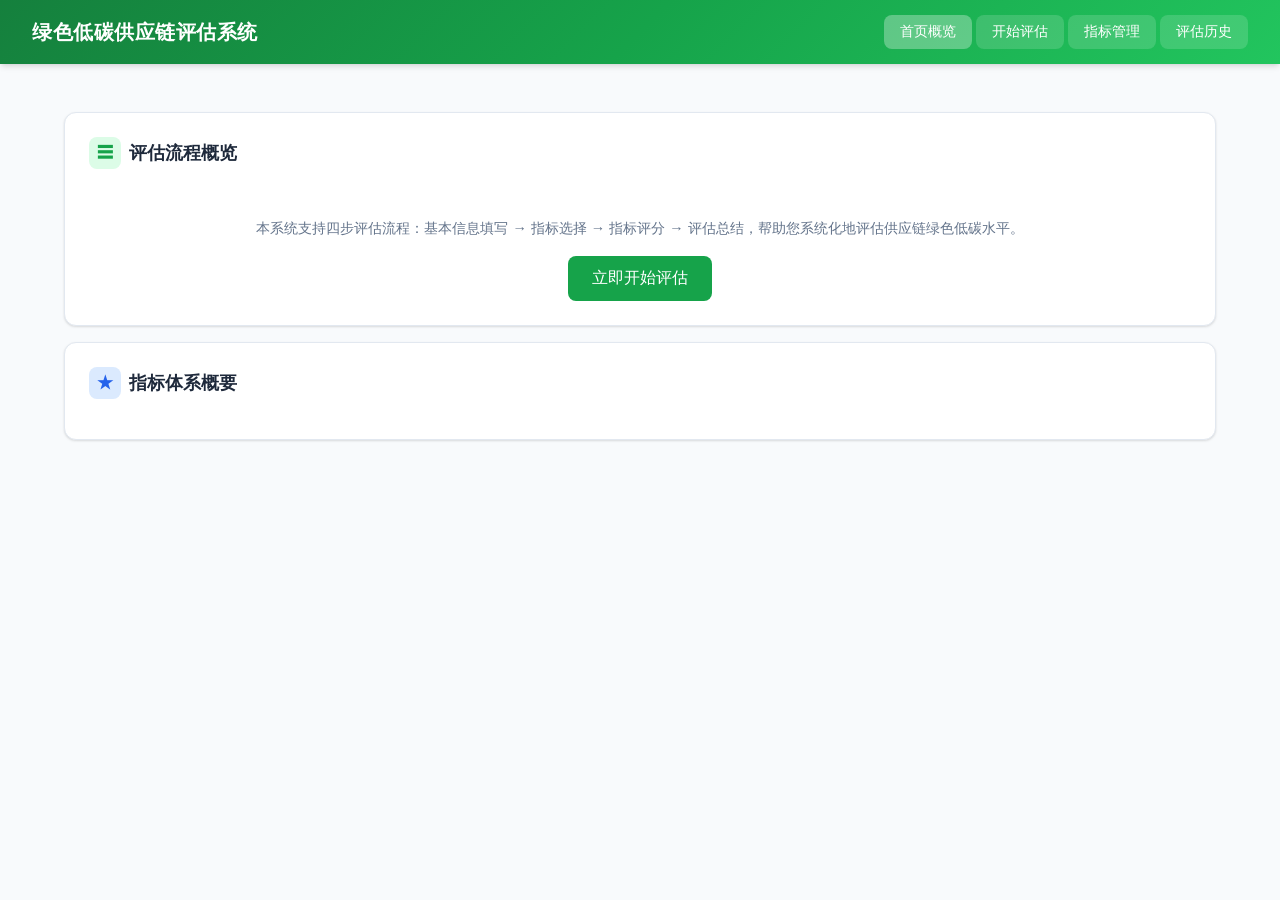
==== templates/index.html @ a60a1517 "feat: 绿色低碳供应链评估系统 - 聚焦评估流程与指标体系 - 四步评估流程：基本信息 → 指标选择 → 指标评分 → 评估总结 - 16项绿色低碳指标，覆盖6大类别（绿色采购/生产/物流/仓储/" ====
<!DOCTYPE html>
<html lang="zh-CN">
<head>
  <meta charset="UTF-8">
  <meta name="viewport" content="width=device-width, initial-scale=1.0">
  <title>绿色低碳供应链评估系统</title>
  <style>
    :root {
      --primary: #16a34a;
      --primary-light: #22c55e;
      --primary-dark: #15803d;
      --primary-bg: #f0fdf4;
      --surface: #ffffff;
      --bg: #f8fafc;
      --text: #1e293b;
      --text-secondary: #64748b;
      --border: #e2e8f0;
      --radius: 12px;
      --shadow: 0 1px 3px rgba(0,0,0,0.08), 0 1px 2px rgba(0,0,0,0.06);
      --shadow-md: 0 4px 6px -1px rgba(0,0,0,0.1), 0 2px 4px -2px rgba(0,0,0,0.1);
      --shadow-lg: 0 10px 15px -3px rgba(0,0,0,0.1), 0 4px 6px -4px rgba(0,0,0,0.1);
      --excellent: #16a34a;
      --good: #2563eb;
      --average: #d97706;
      --poor: #dc2626;
    }
    * { margin: 0; padding: 0; box-sizing: border-box; }
    body {
      font-family: -apple-system, BlinkMacSystemFont, "Segoe UI", "PingFang SC", "Hiragino Sans GB", "Microsoft YaHei", sans-serif;
      background: var(--bg);
      color: var(--text);
      line-height: 1.6;
    }

    /* ── Layout ─────────────────────────────── */
    .app-header {
      background: linear-gradient(135deg, var(--primary-dark) 0%, var(--primary) 50%, var(--primary-light) 100%);
      color: white;
      padding: 0 2rem;
      height: 64px;
      display: flex;
      align-items: center;
      justify-content: space-between;
      position: sticky;
      top: 0;
      z-index: 100;
      box-shadow: var(--shadow-md);
    }
    .app-header h1 { font-size: 1.25rem; font-weight: 600; letter-spacing: 0.5px; }
    .app-header .header-nav { display: flex; gap: 0.25rem; }
    .app-header .header-nav button {
      background: rgba(255,255,255,0.15);
      border: none;
      color: white;
      padding: 0.5rem 1rem;
      border-radius: 8px;
      cursor: pointer;
      font-size: 0.875rem;
      transition: background 0.2s;
    }
    .app-header .header-nav button:hover,
    .app-header .header-nav button.active {
      background: rgba(255,255,255,0.3);
    }

    .app-container { max-width: 1200px; margin: 0 auto; padding: 1.5rem; }

    .page { display: none; }
    .page.active { display: block; }

    /* ── Cards ──────────────────────────────── */
    .card {
      background: var(--surface);
      border-radius: var(--radius);
      box-shadow: var(--shadow);
      padding: 1.5rem;
      margin-bottom: 1rem;
      border: 1px solid var(--border);
    }
    .card-title {
      font-size: 1.1rem;
      font-weight: 600;
      margin-bottom: 1rem;
      display: flex;
      align-items: center;
      gap: 0.5rem;
    }
    .card-title .icon {
      width: 32px;
      height: 32px;
      border-radius: 8px;
      display: flex;
      align-items: center;
      justify-content: center;
      font-size: 1rem;
      flex-shrink: 0;
    }

    /* ── Stats ──────────────────────────────── */
    .stats-grid {
      display: grid;
      grid-template-columns: repeat(auto-fit, minmax(200px, 1fr));
      gap: 1rem;
      margin-bottom: 1.5rem;
    }
    .stat-card {
      background: var(--surface);
      border-radius: var(--radius);
      box-shadow: var(--shadow);
      padding: 1.25rem;
      border: 1px solid var(--border);
      text-align: center;
    }
    .stat-card .stat-value {
      font-size: 2rem;
      font-weight: 700;
      color: var(--primary);
    }
    .stat-card .stat-label {
      font-size: 0.85rem;
      color: var(--text-secondary);
      margin-top: 0.25rem;
    }

    /* ── Buttons ────────────────────────────── */
    .btn {
      display: inline-flex;
      align-items: center;
      gap: 0.375rem;
      padding: 0.5rem 1rem;
      border-radius: 8px;
      border: none;
      font-size: 0.875rem;
      font-weight: 500;
      cursor: pointer;
      transition: all 0.2s;
    }
    .btn-primary {
      background: var(--primary);
      color: white;
    }
    .btn-primary:hover { background: var(--primary-dark); }
    .btn-outline {
      background: transparent;
      color: var(--primary);
      border: 1px solid var(--primary);
    }
    .btn-outline:hover { background: var(--primary-bg); }
    .btn-danger {
      background: transparent;
      color: var(--poor);
      border: 1px solid var(--poor);
    }
    .btn-danger:hover { background: #fef2f2; }
    .btn-sm { padding: 0.35rem 0.75rem; font-size: 0.8rem; }
    .btn-lg { padding: 0.75rem 1.5rem; font-size: 1rem; }

    /* ── Form ───────────────────────────────── */
    .form-group { margin-bottom: 1rem; }
    .form-group label {
      display: block;
      font-weight: 500;
      font-size: 0.875rem;
      margin-bottom: 0.375rem;
      color: var(--text);
    }
    .form-group input, .form-group select, .form-group textarea {
      width: 100%;
      padding: 0.625rem 0.75rem;
      border: 1px solid var(--border);
      border-radius: 8px;
      font-size: 0.875rem;
      transition: border-color 0.2s;
      background: var(--surface);
      font-family: inherit;
    }
    .form-group input:focus, .form-group select:focus, .form-group textarea:focus {
      outline: none;
      border-color: var(--primary);
      box-shadow: 0 0 0 3px rgba(22,163,74,0.1);
    }
    .form-group textarea { resize: vertical; min-height: 80px; }
    .form-row { display: grid; grid-template-columns: 1fr 1fr; gap: 1rem; }
    @media (max-width: 640px) { .form-row { grid-template-columns: 1fr; } }

    /* ── Table ──────────────────────────────── */
    .table-wrap { overflow-x: auto; }
    table { width: 100%; border-collapse: collapse; font-size: 0.875rem; }
    th, td { padding: 0.75rem; text-align: left; border-bottom: 1px solid var(--border); }
    th { font-weight: 600; color: var(--text-secondary); font-size: 0.8rem; text-transform: uppercase; letter-spacing: 0.05em; background: var(--bg); }
    tr:hover td { background: #f8fafb; }

    /* ── Badge ──────────────────────────────── */
    .badge {
      display: inline-block;
      padding: 0.2rem 0.6rem;
      border-radius: 999px;
      font-size: 0.75rem;
      font-weight: 600;
    }
    .badge-excellent { background: #dcfce7; color: var(--excellent); }
    .badge-good { background: #dbeafe; color: var(--good); }
    .badge-average { background: #fef3c7; color: var(--average); }
    .badge-poor { background: #fee2e2; color: var(--poor); }

    /* ── Workflow Steps ─────────────────────── */
    .workflow-bar {
      display: flex;
      align-items: center;
      justify-content: center;
      gap: 0;
      margin-bottom: 2rem;
      flex-wrap: wrap;
    }
    .workflow-step {
      display: flex;
      align-items: center;
      gap: 0.5rem;
      padding: 0.75rem 1.25rem;
      border-radius: 999px;
      font-size: 0.875rem;
      font-weight: 500;
      color: var(--text-secondary);
      background: var(--surface);
      border: 2px solid var(--border);
      transition: all 0.3s;
    }
    .workflow-step .step-num {
      width: 28px; height: 28px;
      border-radius: 50%;
      display: flex; align-items: center; justify-content: center;
      font-size: 0.8rem; font-weight: 700;
      background: var(--border);
      color: var(--text-secondary);
      flex-shrink: 0;
    }
    .workflow-step.active {
      color: var(--primary);
      border-color: var(--primary);
      background: var(--primary-bg);
    }
    .workflow-step.active .step-num {
      background: var(--primary);
      color: white;
    }
    .workflow-step.done {
      color: var(--primary);
      border-color: var(--primary-light);
      background: var(--primary-bg);
    }
    .workflow-step.done .step-num {
      background: var(--primary);
      color: white;
    }
    .workflow-connector {
      width: 40px;
      height: 2px;
      background: var(--border);
      flex-shrink: 0;
    }
    .workflow-connector.done { background: var(--primary); }

    /* ── Indicator Category Tabs ───────────── */
    .category-tabs {
      display: flex;
      gap: 0.375rem;
      flex-wrap: wrap;
      margin-bottom: 1rem;
    }
    .category-tab {
      padding: 0.4rem 0.9rem;
      border-radius: 999px;
      border: 1px solid var(--border);
      background: var(--surface);
      cursor: pointer;
      font-size: 0.8rem;
      font-weight: 500;
      transition: all 0.2s;
    }
    .category-tab:hover { border-color: var(--primary); color: var(--primary); }
    .category-tab.active { background: var(--primary); color: white; border-color: var(--primary); }

    /* ── Scoring Slider ────────────────────── */
    .score-item {
      background: var(--bg);
      border-radius: var(--radius);
      padding: 1.25rem;
      margin-bottom: 0.75rem;
      border: 1px solid var(--border);
    }
    .score-item-header {
      display: flex;
      justify-content: space-between;
      align-items: flex-start;
      margin-bottom: 0.75rem;
    }
    .score-item-name { font-weight: 600; font-size: 0.95rem; }
    .score-item-desc { font-size: 0.8rem; color: var(--text-secondary); margin-top: 0.25rem; }
    .score-item-weight { font-size: 0.75rem; color: var(--text-secondary); background: white; padding: 0.2rem 0.5rem; border-radius: 4px; }
    .score-slider-row {
      display: flex;
      align-items: center;
      gap: 1rem;
    }
    .score-slider-row input[type="range"] {
      flex: 1;
      -webkit-appearance: none;
      height: 6px;
      border-radius: 3px;
      background: var(--border);
      outline: none;
    }
    .score-slider-row input[type="range"]::-webkit-slider-thumb {
      -webkit-appearance: none;
      width: 20px; height: 20px;
      border-radius: 50%;
      background: var(--primary);
      cursor: pointer;
      box-shadow: 0 1px 3px rgba(0,0,0,0.2);
    }
    .score-display {
      min-width: 52px;
      text-align: center;
      font-weight: 700;
      font-size: 1.1rem;
      padding: 0.25rem 0.5rem;
      border-radius: 6px;
    }
    .score-labels {
      display: flex;
      justify-content: space-between;
      font-size: 0.7rem;
      color: var(--text-secondary);
      margin-top: 0.25rem;
    }
    .score-ref {
      display: flex;
      gap: 0.75rem;
      flex-wrap: wrap;
      margin-top: 0.5rem;
      font-size: 0.75rem;
    }
    .score-ref span { padding: 0.15rem 0.4rem; border-radius: 4px; }
    .score-ref .ref-excellent { background: #dcfce7; color: var(--excellent); }
    .score-ref .ref-good { background: #dbeafe; color: var(--good); }
    .score-ref .ref-average { background: #fef3c7; color: var(--average); }
    .score-ref .ref-poor { background: #fee2e2; color: var(--poor); }

    /* ── Result ─────────────────────────────── */
    .result-hero {
      text-align: center;
      padding: 2rem 1rem;
    }
    .result-score {
      font-size: 4rem;
      font-weight: 800;
      line-height: 1;
      margin-bottom: 0.5rem;
    }
    .result-grade {
      display: inline-block;
      padding: 0.4rem 1.2rem;
      border-radius: 999px;
      font-size: 1.1rem;
      font-weight: 700;
      margin-bottom: 1rem;
    }
    .suggestion-list { list-style: none; }
    .suggestion-list li {
      padding: 0.75rem 1rem;
      background: var(--bg);
      border-radius: 8px;
      margin-bottom: 0.5rem;
      font-size: 0.9rem;
      border-left: 4px solid var(--primary);
    }

    /* ── Indicator Check ───────────────────── */
    .indicator-check {
      display: flex;
      align-items: flex-start;
      gap: 0.75rem;
      padding: 0.75rem;
      border-radius: 8px;
      border: 1px solid var(--border);
      margin-bottom: 0.5rem;
      cursor: pointer;
      transition: all 0.2s;
      background: var(--surface);
    }
    .indicator-check:hover { border-color: var(--primary-light); }
    .indicator-check.selected { border-color: var(--primary); background: var(--primary-bg); }
    .indicator-check input[type="checkbox"] {
      width: 18px;
      height: 18px;
      accent-color: var(--primary);
      margin-top: 2px;
      flex-shrink: 0;
    }
    .indicator-check-info { flex: 1; }
    .indicator-check-name { font-weight: 600; font-size: 0.9rem; }
    .indicator-check-desc { font-size: 0.8rem; color: var(--text-secondary); }
    .indicator-check-meta { font-size: 0.75rem; color: var(--text-secondary); margin-top: 0.25rem; }

    /* ── History ────────────────────────────── */
    .history-card {
      display: flex;
      align-items: center;
      justify-content: space-between;
      padding: 1rem 1.25rem;
      border-radius: var(--radius);
      background: var(--surface);
      border: 1px solid var(--border);
      margin-bottom: 0.75rem;
      box-shadow: var(--shadow);
      transition: box-shadow 0.2s;
    }
    .history-card:hover { box-shadow: var(--shadow-md); }
    .history-card-info { flex: 1; }
    .history-card-name { font-weight: 600; font-size: 1rem; }
    .history-card-meta { font-size: 0.8rem; color: var(--text-secondary); margin-top: 0.2rem; }
    .history-card-score {
      font-size: 1.75rem;
      font-weight: 800;
      margin: 0 1.5rem;
    }
    .history-card-actions { display: flex; gap: 0.5rem; }

    /* ── Empty State ───────────────────────── */
    .empty-state {
      text-align: center;
      padding: 3rem 1rem;
      color: var(--text-secondary);
    }
    .empty-state .empty-icon { font-size: 3rem; margin-bottom: 0.75rem; }
    .empty-state p { font-size: 0.95rem; }

    /* ── Modal ──────────────────────────────── */
    .modal-overlay {
      display: none;
      position: fixed; top: 0; left: 0; right: 0; bottom: 0;
      background: rgba(0,0,0,0.4);
      z-index: 200;
      align-items: center;
      justify-content: center;
    }
    .modal-overlay.show { display: flex; }
    .modal {
      background: var(--surface);
      border-radius: var(--radius);
      box-shadow: var(--shadow-lg);
      width: 90%;
      max-width: 560px;
      max-height: 85vh;
      overflow-y: auto;
      padding: 1.5rem;
    }
    .modal-title {
      font-size: 1.1rem;
      font-weight: 600;
      margin-bottom: 1rem;
      display: flex;
      justify-content: space-between;
      align-items: center;
    }
    .modal-close {
      background: none;
      border: none;
      font-size: 1.25rem;
      cursor: pointer;
      color: var(--text-secondary);
      padding: 0.25rem;
    }
    .modal-actions { display: flex; justify-content: flex-end; gap: 0.5rem; margin-top: 1.5rem; }

    /* ── Utility ────────────────────────────── */
    .text-center { text-align: center; }
    .mt-1 { margin-top: 0.5rem; }
    .mt-2 { margin-top: 1rem; }
    .mb-1 { margin-bottom: 0.5rem; }
    .flex-between { display: flex; justify-content: space-between; align-items: center; }
    .color-excellent { color: var(--excellent); }
    .color-good { color: var(--good); }
    .color-average { color: var(--average); }
    .color-poor { color: var(--poor); }
    .bg-excellent { background: #dcfce7; color: var(--excellent); }
    .bg-good { background: #dbeafe; color: var(--good); }
    .bg-average { background: #fef3c7; color: var(--average); }
    .bg-poor { background: #fee2e2; color: var(--poor); }
  </style>
</head>
<body>

<header class="app-header">
  <h1>绿色低碳供应链评估系统</h1>
  <nav class="header-nav">
    <button class="active" onclick="showPage('dashboard')">首页概览</button>
    <button onclick="showPage('assessment')">开始评估</button>
    <button onclick="showPage('indicators')">指标管理</button>
    <button onclick="showPage('history')">评估历史</button>
  </nav>
</header>

<div class="app-container">

  <!-- ═══════════════ Dashboard ════════════════ -->
  <div id="page-dashboard" class="page active">
    <div class="stats-grid" id="stats-grid"></div>

    <div class="card">
      <div class="card-title">
        <span class="icon" style="background:#dcfce7;color:var(--primary)">&#9776;</span>
        评估流程概览
      </div>
      <div class="workflow-bar" id="dashboard-workflow"></div>
      <p style="text-align:center;color:var(--text-secondary);font-size:0.9rem;">
        本系统支持四步评估流程：基本信息填写 → 指标选择 → 指标评分 → 评估总结，帮助您系统化地评估供应链绿色低碳水平。
      </p>
      <div class="text-center mt-2">
        <button class="btn btn-primary btn-lg" onclick="showPage('assessment')">立即开始评估</button>
      </div>
    </div>

    <div class="card">
      <div class="card-title">
        <span class="icon" style="background:#dbeafe;color:var(--good)">&#9733;</span>
        指标体系概要
      </div>
      <div id="indicator-summary"></div>
    </div>
  </div>

  <!-- ═══════════════ Assessment ══════════════ -->
  <div id="page-assessment" class="page">
    <div class="workflow-bar" id="assess-workflow"></div>

    <!-- Step 1: Basic Info -->
    <div id="step-1" class="assessment-step">
      <div class="card">
        <div class="card-title">
          <span class="icon" style="background:#dcfce7;color:var(--primary)">1</span>
          填写基本信息
        </div>
        <div class="form-row">
          <div class="form-group">
            <label>企业/供应链名称 *</label>
            <input type="text" id="inp-company" placeholder="请输入被评估对象名称">
          </div>
          <div class="form-group">
            <label>所属行业</label>
            <select id="inp-industry">
              <option value="">请选择行业</option>
              <option>制造业</option>
              <option>电子信息</option>
              <option>食品饮料</option>
              <option>汽车工业</option>
              <option>纺织服装</option>
              <option>化工医药</option>
              <option>建筑建材</option>
              <option>物流运输</option>
              <option>零售消费</option>
              <option>其他</option>
            </select>
          </div>
        </div>
        <div class="form-row">
          <div class="form-group">
            <label>联系人</label>
            <input type="text" id="inp-contact" placeholder="评估负责人姓名">
          </div>
          <div class="form-group">
            <label>备注说明</label>
            <input type="text" id="inp-desc" placeholder="可选备注信息">
          </div>
        </div>
        <div style="text-align:right;margin-top:0.5rem">
          <button class="btn btn-primary" onclick="goStep(2)">下一步：选择指标 →</button>
        </div>
      </div>
    </div>

    <!-- Step 2: Select Indicators -->
    <div id="step-2" class="assessment-step" style="display:none">
      <div class="card">
        <div class="card-title">
          <span class="icon" style="background:#dcfce7;color:var(--primary)">2</span>
          选择评估指标
        </div>
        <p style="color:var(--text-secondary);font-size:0.875rem;margin-bottom:1rem;">选择本次评估需要涵盖的绿色低碳指标，可根据实际情况勾选适用项。</p>
        <div class="flex-between mb-1">
          <div class="category-tabs" id="select-cat-tabs"></div>
          <button class="btn btn-outline btn-sm" onclick="toggleAllIndicators()">全选/取消</button>
        </div>
        <div id="indicator-select-list"></div>
        <div class="flex-between" style="margin-top:1rem">
          <button class="btn btn-outline" onclick="goStep(1)">← 上一步</button>
          <span id="selected-count" style="font-size:0.85rem;color:var(--text-secondary)"></span>
          <button class="btn btn-primary" onclick="goStep(3)">下一步：开始评分 →</button>
        </div>
      </div>
    </div>

    <!-- Step 3: Scoring -->
    <div id="step-3" class="assessment-step" style="display:none">
      <div class="card">
        <div class="card-title">
          <span class="icon" style="background:#dcfce7;color:var(--primary)">3</span>
          指标评分
        </div>
        <p style="color:var(--text-secondary);font-size:0.875rem;margin-bottom:1rem;">请根据实际表现对每项指标打分（0-100分）。参考标准仅供参考。</p>
        <div class="category-tabs" id="score-cat-tabs"></div>
        <div id="scoring-list"></div>
        <div class="flex-between" style="margin-top:1rem">
          <button class="btn btn-outline" onclick="goStep(2)">← 上一步</button>
          <button class="btn btn-primary btn-lg" onclick="submitAssessment()">提交评估</button>
        </div>
      </div>
    </div>

    <!-- Step 4: Result -->
    <div id="step-4" class="assessment-step" style="display:none">
      <div class="card" id="result-card"></div>
    </div>
  </div>

  <!-- ═══════════════ Indicators ══════════════ -->
  <div id="page-indicators" class="page">
    <div class="flex-between mb-1">
      <h2 style="font-size:1.25rem;font-weight:600">绿色低碳指标管理</h2>
      <button class="btn btn-primary" onclick="openIndicatorModal()">+ 新增指标</button>
    </div>
    <div class="category-tabs" id="manage-cat-tabs" style="margin-bottom:1rem"></div>
    <div class="card" style="padding:0">
      <div class="table-wrap">
        <table id="indicators-table">
          <thead>
            <tr>
              <th>指标名称</th>
              <th>类别</th>
              <th>描述</th>
              <th>单位</th>
              <th>权重</th>
              <th>操作</th>
            </tr>
          </thead>
          <tbody id="indicators-tbody"></tbody>
        </table>
      </div>
    </div>
  </div>

  <!-- ═══════════════ History ═════════════════ -->
  <div id="page-history" class="page">
    <div class="flex-between mb-1">
      <h2 style="font-size:1.25rem;font-weight:600">评估历史记录</h2>
    </div>
    <div id="history-list"></div>
  </div>
</div>

<!-- ═══════════════ Indicator Modal ════════════ -->
<div class="modal-overlay" id="indicator-modal">
  <div class="modal">
    <div class="modal-title">
      <span id="modal-indicator-title">新增指标</span>
      <button class="modal-close" onclick="closeIndicatorModal()">&times;</button>
    </div>
    <input type="hidden" id="modal-ind-id">
    <div class="form-row">
      <div class="form-group">
        <label>指标名称 *</label>
        <input type="text" id="modal-ind-name" placeholder="例如：绿色原材料采购比例">
      </div>
      <div class="form-group">
        <label>类别 *</label>
        <select id="modal-ind-category">
          <option value="绿色采购">绿色采购</option>
          <option value="绿色生产">绿色生产</option>
          <option value="绿色物流">绿色物流</option>
          <option value="绿色仓储">绿色仓储</option>
          <option value="管理体系">管理体系</option>
          <option value="产品生命周期">产品生命周期</option>
        </select>
      </div>
    </div>
    <div class="form-group">
      <label>描述</label>
      <textarea id="modal-ind-desc" placeholder="简要描述此指标的评估内容"></textarea>
    </div>
    <div class="form-row">
      <div class="form-group">
        <label>单位</label>
        <input type="text" id="modal-ind-unit" value="%" placeholder="例如 %、定性">
      </div>
      <div class="form-group">
        <label>权重 (1-10)</label>
        <input type="number" id="modal-ind-weight" value="5" min="1" max="10">
      </div>
    </div>
    <p style="font-size:0.85rem;font-weight:600;margin-bottom:0.5rem">评分参考标准</p>
    <div class="form-row">
      <div class="form-group"><label style="color:var(--excellent)">优秀</label><input type="text" id="modal-sc-excellent" placeholder="≥90%"></div>
      <div class="form-group"><label style="color:var(--good)">良好</label><input type="text" id="modal-sc-good" placeholder="70%-89%"></div>
    </div>
    <div class="form-row">
      <div class="form-group"><label style="color:var(--average)">一般</label><input type="text" id="modal-sc-average" placeholder="50%-69%"></div>
      <div class="form-group"><label style="color:var(--poor)">待改进</label><input type="text" id="modal-sc-poor" placeholder="<50%"></div>
    </div>
    <div class="modal-actions">
      <button class="btn btn-outline" onclick="closeIndicatorModal()">取消</button>
      <button class="btn btn-primary" onclick="saveIndicator()">保存</button>
    </div>
  </div>
</div>

<!-- ═══════════════ Detail Modal ══════════════ -->
<div class="modal-overlay" id="detail-modal">
  <div class="modal" style="max-width:700px">
    <div class="modal-title">
      <span>评估详情</span>
      <button class="modal-close" onclick="document.getElementById('detail-modal').classList.remove('show')">&times;</button>
    </div>
    <div id="detail-content"></div>
  </div>
</div>

<script>
// ── State ────────────────────────────────────────────────────────────
let allIndicators = [];
let selectedIndicatorIds = new Set();
let currentScores = {};
let currentStep = 1;
let currentSelectCat = '全部';
let currentScoreCat = '全部';
let currentManageCat = '全部';

// ── Navigation ───────────────────────────────────────────────────────
function showPage(page) {
  document.querySelectorAll('.page').forEach(p => p.classList.remove('active'));
  document.getElementById('page-' + page).classList.add('active');
  document.querySelectorAll('.header-nav button').forEach((b, i) => {
    b.classList.toggle('active', ['dashboard','assessment','indicators','history'][i] === page);
  });
  if (page === 'dashboard') loadDashboard();
  if (page === 'indicators') loadIndicatorsPage();
  if (page === 'history') loadHistory();
  if (page === 'assessment') {
    currentStep = 1;
    selectedIndicatorIds.clear();
    currentScores = {};
    loadAssessmentIndicators();
    renderStep();
  }
}

// ── Dashboard ────────────────────────────────────────────────────────
async function loadDashboard() {
  const [stats, indicators] = await Promise.all([
    fetch('/api/statistics').then(r => r.json()),
    fetch('/api/indicators').then(r => r.json())
  ]);

  document.getElementById('stats-grid').innerHTML = `
    <div class="stat-card"><div class="stat-value">${stats.total}</div><div class="stat-label">累计评估次数</div></div>
    <div class="stat-card"><div class="stat-value">${stats.avgScore}</div><div class="stat-label">平均评估得分</div></div>
    <div class="stat-card"><div class="stat-value">${stats.indicatorCount}</div><div class="stat-label">评估指标数</div></div>
    <div class="stat-card"><div class="stat-value">${stats.categoryCount}</div><div class="stat-label">指标类别数</div></div>
  `;

  const wf = document.getElementById('dashboard-workflow');
  const steps = ['基本信息', '指标选择', '指标评分', '评估总结'];
  wf.innerHTML = steps.map((s, i) => `
    <div class="workflow-step done">
      <span class="step-num">${i+1}</span> ${s}
    </div>
    ${i < steps.length - 1 ? '<div class="workflow-connector done"></div>' : ''}
  `).join('');

  const cats = {};
  indicators.forEach(ind => {
    if (!cats[ind.category]) cats[ind.category] = [];
    cats[ind.category].push(ind);
  });
  let html = '<div style="display:grid;grid-template-columns:repeat(auto-fit,minmax(280px,1fr));gap:1rem">';
  for (const [cat, inds] of Object.entries(cats)) {
    html += `<div style="background:var(--bg);border-radius:8px;padding:1rem;border:1px solid var(--border)">
      <div style="font-weight:600;margin-bottom:0.5rem;color:var(--primary)">${cat} <span style="font-weight:400;font-size:0.8rem;color:var(--text-secondary)">(${inds.length}项)</span></div>
      <ul style="list-style:none;font-size:0.85rem;color:var(--text-secondary)">
        ${inds.map(ind => `<li style="padding:0.15rem 0">· ${ind.name}</li>`).join('')}
      </ul>
    </div>`;
  }
  html += '</div>';
  document.getElementById('indicator-summary').innerHTML = html;
}

// ── Assessment Workflow ──────────────────────────────────────────────
async function loadAssessmentIndicators() {
  allIndicators = await fetch('/api/indicators').then(r => r.json());
}

function renderStep() {
  [1,2,3,4].forEach(s => {
    document.getElementById('step-' + s).style.display = s === currentStep ? '' : 'none';
  });

  const steps = ['基本信息', '指标选择', '指标评分', '评估总结'];
  const wf = document.getElementById('assess-workflow');
  wf.innerHTML = steps.map((s, i) => {
    const cls = (i + 1) < currentStep ? 'done' : (i + 1) === currentStep ? 'active' : '';
    return `<div class="workflow-step ${cls}">
      <span class="step-num">${(i+1) < currentStep ? '&#10003;' : i+1}</span> ${s}
    </div>${i < steps.length - 1 ? `<div class="workflow-connector ${(i+1) < currentStep ? 'done' : ''}"></div>` : ''}`;
  }).join('');

  if (currentStep === 2) renderIndicatorSelect();
  if (currentStep === 3) renderScoring();
}

function goStep(step) {
  if (step === 2 && currentStep === 1) {
    if (!document.getElementById('inp-company').value.trim()) {
      alert('请输入企业/供应链名称');
      return;
    }
  }
  if (step === 3 && currentStep === 2) {
    if (selectedIndicatorIds.size === 0) {
      alert('请至少选择一项指标');
      return;
    }
  }
  currentStep = step;
  renderStep();
  window.scrollTo({ top: 0, behavior: 'smooth' });
}

function getCategories(indicators) {
  return ['全部', ...new Set(indicators.map(i => i.category))];
}

function renderIndicatorSelect() {
  const cats = getCategories(allIndicators);
  const tabsEl = document.getElementById('select-cat-tabs');
  tabsEl.innerHTML = cats.map(c =>
    `<button class="category-tab ${c===currentSelectCat?'active':''}" onclick="currentSelectCat='${c}';renderIndicatorSelect()">${c}</button>`
  ).join('');

  const filtered = currentSelectCat === '全部' ? allIndicators : allIndicators.filter(i => i.category === currentSelectCat);
  const listEl = document.getElementById('indicator-select-list');
  listEl.innerHTML = filtered.map(ind => {
    const checked = selectedIndicatorIds.has(ind.id);
    return `<label class="indicator-check ${checked ? 'selected' : ''}" onclick="toggleIndicator('${ind.id}', event)">
      <input type="checkbox" ${checked ? 'checked' : ''} tabindex="-1">
      <div class="indicator-check-info">
        <div class="indicator-check-name">${ind.name}</div>
        <div class="indicator-check-desc">${ind.description}</div>
        <div class="indicator-check-meta">${ind.category} · 权重 ${ind.weight} · ${ind.unit}</div>
      </div>
    </label>`;
  }).join('');

  document.getElementById('selected-count').textContent = `已选 ${selectedIndicatorIds.size} 项指标`;
}

function toggleIndicator(id, e) {
  if (e) e.preventDefault();
  if (selectedIndicatorIds.has(id)) {
    selectedIndicatorIds.delete(id);
  } else {
    selectedIndicatorIds.add(id);
  }
  renderIndicatorSelect();
}

function toggleAllIndicators() {
  const visible = currentSelectCat === '全部' ? allIndicators : allIndicators.filter(i => i.category === currentSelectCat);
  const allSelected = visible.every(i => selectedIndicatorIds.has(i.id));
  visible.forEach(i => {
    if (allSelected) selectedIndicatorIds.delete(i.id);
    else selectedIndicatorIds.add(i.id);
  });
  renderIndicatorSelect();
}

function renderScoring() {
  const selected = allIndicators.filter(i => selectedIndicatorIds.has(i.id));
  const cats = getCategories(selected);
  const tabsEl = document.getElementById('score-cat-tabs');
  tabsEl.innerHTML = cats.map(c =>
    `<button class="category-tab ${c===currentScoreCat?'active':''}" onclick="currentScoreCat='${c}';renderScoring()">${c}</button>`
  ).join('');

  const filtered = currentScoreCat === '全部' ? selected : selected.filter(i => i.category === currentScoreCat);
  const listEl = document.getElementById('scoring-list');
  listEl.innerHTML = filtered.map(ind => {
    const score = currentScores[ind.id] ?? 75;
    currentScores[ind.id] = score;
    const colorClass = score >= 90 ? 'color-excellent' : score >= 75 ? 'color-good' : score >= 60 ? 'color-average' : 'color-poor';
    const bgClass = score >= 90 ? 'bg-excellent' : score >= 75 ? 'bg-good' : score >= 60 ? 'bg-average' : 'bg-poor';
    const sc = ind.scoring || {};
    return `<div class="score-item">
      <div class="score-item-header">
        <div>
          <div class="score-item-name">${ind.name}</div>
          <div class="score-item-desc">${ind.description}</div>
        </div>
        <div class="score-item-weight">权重 ${ind.weight}</div>
      </div>
      <div class="score-slider-row">
        <input type="range" min="0" max="100" value="${score}" oninput="updateScore('${ind.id}', this.value)">
        <div class="score-display ${bgClass}" id="sd-${ind.id}">${score}</div>
      </div>
      <div class="score-labels"><span>0 (差)</span><span>50 (一般)</span><span>100 (优秀)</span></div>
      ${sc.excellent ? `<div class="score-ref">
        <span class="ref-excellent">优秀: ${sc.excellent}</span>
        <span class="ref-good">良好: ${sc.good || '-'}</span>
        <span class="ref-average">一般: ${sc.average || '-'}</span>
        <span class="ref-poor">待改进: ${sc.poor || '-'}</span>
      </div>` : ''}
    </div>`;
  }).join('');
}

function updateScore(id, val) {
  val = parseInt(val);
  currentScores[id] = val;
  const el = document.getElementById('sd-' + id);
  el.textContent = val;
  el.className = 'score-display ' + (val >= 90 ? 'bg-excellent' : val >= 75 ? 'bg-good' : val >= 60 ? 'bg-average' : 'bg-poor');
}

async function submitAssessment() {
  const body = {
    companyName: document.getElementById('inp-company').value.trim(),
    industry: document.getElementById('inp-industry').value,
    contact: document.getElementById('inp-contact').value.trim(),
    description: document.getElementById('inp-desc').value.trim(),
    selectedIndicators: [...selectedIndicatorIds],
    scores: currentScores,
  };
  const res = await fetch('/api/assessments', {
    method: 'POST',
    headers: { 'Content-Type': 'application/json' },
    body: JSON.stringify(body),
  });
  const result = await res.json();
  showResult(result);
  currentStep = 4;
  renderStep();
}

function showResult(r) {
  const colorClass = r.totalScore >= 90 ? 'color-excellent' : r.totalScore >= 75 ? 'color-good' : r.totalScore >= 60 ? 'color-average' : 'color-poor';
  const bgClass = r.totalScore >= 90 ? 'bg-excellent' : r.totalScore >= 75 ? 'bg-good' : r.totalScore >= 60 ? 'bg-average' : 'bg-poor';
  const indMap = {};
  allIndicators.forEach(i => indMap[i.id] = i);

  let detailHtml = '';
  const cats = {};
  for (const id of (r.selectedIndicators || [])) {
    const ind = indMap[id];
    if (!ind) continue;
    if (!cats[ind.category]) cats[ind.category] = [];
    cats[ind.category].push({ ind, score: r.scores[id] || 0 });
  }
  for (const [cat, items] of Object.entries(cats)) {
    const avg = items.reduce((s, x) => s + x.score, 0) / items.length;
    const catColor = avg >= 90 ? 'color-excellent' : avg >= 75 ? 'color-good' : avg >= 60 ? 'color-average' : 'color-poor';
    detailHtml += `<div style="margin-top:1.25rem"><div style="font-weight:600;margin-bottom:0.5rem">${cat} <span class="${catColor}" style="font-size:0.85rem">(均分 ${avg.toFixed(1)})</span></div>`;
    items.forEach(({ ind, score }) => {
      const sc = score >= 90 ? 'bg-excellent' : score >= 75 ? 'bg-good' : score >= 60 ? 'bg-average' : 'bg-poor';
      detailHtml += `<div style="display:flex;justify-content:space-between;align-items:center;padding:0.4rem 0.75rem;background:var(--bg);border-radius:6px;margin-bottom:0.3rem;font-size:0.875rem">
        <span>${ind.name}</span>
        <span class="badge ${sc}">${score}分</span>
      </div>`;
    });
    detailHtml += '</div>';
  }

  document.getElementById('result-card').innerHTML = `
    <div class="result-hero">
      <div class="result-score ${colorClass}">${r.totalScore}</div>
      <div class="result-grade ${bgClass}">${r.grade}</div>
      <p style="color:var(--text-secondary);font-size:0.9rem">${r.companyName} · ${r.industry || '未填写行业'}</p>
    </div>
    <div class="card-title" style="margin-top:1rem"><span class="icon" style="background:#fef3c7;color:var(--average)">!</span>改进建议</div>
    <ul class="suggestion-list">
      ${r.suggestions.map(s => `<li>${s}</li>`).join('')}
    </ul>
    ${detailHtml}
    <div class="text-center" style="margin-top:1.5rem">
      <button class="btn btn-primary" onclick="showPage('assessment')">开始新评估</button>
      <button class="btn btn-outline" onclick="showPage('history')" style="margin-left:0.5rem">查看历史</button>
    </div>
  `;
}

// ── Indicator Management ─────────────────────────────────────────────
async function loadIndicatorsPage() {
  allIndicators = await fetch('/api/indicators').then(r => r.json());
  const cats = getCategories(allIndicators);
  document.getElementById('manage-cat-tabs').innerHTML = cats.map(c =>
    `<button class="category-tab ${c===currentManageCat?'active':''}" onclick="currentManageCat='${c}';renderIndicatorsTable()">${c}</button>`
  ).join('');
  renderIndicatorsTable();
}

function renderIndicatorsTable() {
  const filtered = currentManageCat === '全部' ? allIndicators : allIndicators.filter(i => i.category === currentManageCat);
  const tbody = document.getElementById('indicators-tbody');
  if (filtered.length === 0) {
    tbody.innerHTML = '<tr><td colspan="6" style="text-align:center;padding:2rem;color:var(--text-secondary)">暂无指标数据</td></tr>';
    return;
  }
  tbody.innerHTML = filtered.map(ind => `<tr>
    <td style="font-weight:500">${ind.name}</td>
    <td><span class="badge badge-good">${ind.category}</span></td>
    <td style="max-width:240px;font-size:0.8rem;color:var(--text-secondary)">${ind.description}</td>
    <td>${ind.unit}</td>
    <td>${ind.weight}</td>
    <td>
      <button class="btn btn-outline btn-sm" onclick='editIndicator(${JSON.stringify(ind).replace(/'/g, "\\'")})'>编辑</button>
      <button class="btn btn-danger btn-sm" onclick="deleteIndicator('${ind.id}')">删除</button>
    </td>
  </tr>`).join('');
}

function openIndicatorModal(ind) {
  document.getElementById('modal-indicator-title').textContent = ind ? '编辑指标' : '新增指标';
  document.getElementById('modal-ind-id').value = ind ? ind.id : '';
  document.getElementById('modal-ind-name').value = ind ? ind.name : '';
  document.getElementById('modal-ind-category').value = ind ? ind.category : '绿色采购';
  document.getElementById('modal-ind-desc').value = ind ? ind.description : '';
  document.getElementById('modal-ind-unit').value = ind ? ind.unit : '%';
  document.getElementById('modal-ind-weight').value = ind ? ind.weight : 5;
  const sc = ind ? (ind.scoring || {}) : {};
  document.getElementById('modal-sc-excellent').value = sc.excellent || '';
  document.getElementById('modal-sc-good').value = sc.good || '';
  document.getElementById('modal-sc-average').value = sc.average || '';
  document.getElementById('modal-sc-poor').value = sc.poor || '';
  document.getElementById('indicator-modal').classList.add('show');
}

function closeIndicatorModal() {
  document.getElementById('indicator-modal').classList.remove('show');
}

function editIndicator(ind) {
  openIndicatorModal(ind);
}

async function saveIndicator() {
  const id = document.getElementById('modal-ind-id').value;
  const data = {
    name: document.getElementById('modal-ind-name').value.trim(),
    category: document.getElementById('modal-ind-category').value,
    description: document.getElementById('modal-ind-desc').value.trim(),
    unit: document.getElementById('modal-ind-unit').value.trim(),
    weight: parseInt(document.getElementById('modal-ind-weight').value) || 5,
    scoring: {
      excellent: document.getElementById('modal-sc-excellent').value.trim(),
      good: document.getElementById('modal-sc-good').value.trim(),
      average: document.getElementById('modal-sc-average').value.trim(),
      poor: document.getElementById('modal-sc-poor').value.trim(),
    },
  };
  if (!data.name) { alert('请填写指标名称'); return; }

  if (id) {
    await fetch('/api/indicators/' + id, { method: 'PUT', headers: { 'Content-Type': 'application/json' }, body: JSON.stringify(data) });
  } else {
    await fetch('/api/indicators', { method: 'POST', headers: { 'Content-Type': 'application/json' }, body: JSON.stringify(data) });
  }
  closeIndicatorModal();
  loadIndicatorsPage();
}

async function deleteIndicator(id) {
  if (!confirm('确定要删除此指标吗？')) return;
  await fetch('/api/indicators/' + id, { method: 'DELETE' });
  loadIndicatorsPage();
}

// ── History ──────────────────────────────────────────────────────────
async function loadHistory() {
  const assessments = await fetch('/api/assessments').then(r => r.json());
  const el = document.getElementById('history-list');
  if (assessments.length === 0) {
    el.innerHTML = '<div class="empty-state"><div class="empty-icon">&#128203;</div><p>暂无评估记录</p><button class="btn btn-primary mt-2" onclick="showPage(\'assessment\')">开始第一次评估</button></div>';
    return;
  }
  el.innerHTML = assessments.slice().reverse().map(a => {
    const colorClass = a.totalScore >= 90 ? 'color-excellent' : a.totalScore >= 75 ? 'color-good' : a.totalScore >= 60 ? 'color-average' : 'color-poor';
    const bgClass = a.totalScore >= 90 ? 'badge-excellent' : a.totalScore >= 75 ? 'badge-good' : a.totalScore >= 60 ? 'badge-average' : 'badge-poor';
    const date = a.createdAt ? new Date(a.createdAt).toLocaleString('zh-CN') : '';
    return `<div class="history-card">
      <div class="history-card-info">
        <div class="history-card-name">${a.companyName}</div>
        <div class="history-card-meta">${a.industry || ''} ${a.contact ? '· ' + a.contact : ''} · ${date}</div>
      </div>
      <div class="history-card-score ${colorClass}">${a.totalScore}</div>
      <span class="badge ${bgClass}" style="margin-right:1rem">${a.grade}</span>
      <div class="history-card-actions">
        <button class="btn btn-outline btn-sm" onclick="viewDetail('${a.id}')">详情</button>
        <button class="btn btn-danger btn-sm" onclick="deleteAssessment('${a.id}')">删除</button>
      </div>
    </div>`;
  }).join('');
}

async function viewDetail(id) {
  allIndicators = await fetch('/api/indicators').then(r => r.json());
  const a = await fetch('/api/assessments/' + id).then(r => r.json());
  const indMap = {};
  allIndicators.forEach(i => indMap[i.id] = i);

  const colorClass = a.totalScore >= 90 ? 'color-excellent' : a.totalScore >= 75 ? 'color-good' : a.totalScore >= 60 ? 'color-average' : 'color-poor';
  const bgClass = a.totalScore >= 90 ? 'bg-excellent' : a.totalScore >= 75 ? 'bg-good' : a.totalScore >= 60 ? 'bg-average' : 'bg-poor';

  let detailHtml = `<div class="result-hero" style="padding:1rem">
    <div class="result-score ${colorClass}" style="font-size:3rem">${a.totalScore}</div>
    <div class="result-grade ${bgClass}">${a.grade}</div>
    <p style="color:var(--text-secondary);font-size:0.85rem">${a.companyName} · ${a.industry || '未填写行业'} · ${new Date(a.createdAt).toLocaleString('zh-CN')}</p>
  </div>`;

  if (a.suggestions && a.suggestions.length) {
    detailHtml += '<div style="margin-top:1rem"><strong>改进建议：</strong><ul class="suggestion-list" style="margin-top:0.5rem">' +
      a.suggestions.map(s => `<li>${s}</li>`).join('') + '</ul></div>';
  }

  const cats = {};
  for (const id of (a.selectedIndicators || [])) {
    const ind = indMap[id];
    if (!ind) continue;
    if (!cats[ind.category]) cats[ind.category] = [];
    cats[ind.category].push({ ind, score: a.scores[id] || 0 });
  }
  for (const [cat, items] of Object.entries(cats)) {
    detailHtml += `<div style="margin-top:1rem"><strong>${cat}</strong>`;
    items.forEach(({ ind, score }) => {
      const sc = score >= 90 ? 'badge-excellent' : score >= 75 ? 'badge-good' : score >= 60 ? 'badge-average' : 'badge-poor';
      detailHtml += `<div style="display:flex;justify-content:space-between;align-items:center;padding:0.4rem 0.75rem;background:var(--bg);border-radius:6px;margin-top:0.3rem;font-size:0.85rem">
        <span>${ind.name}</span><span class="badge ${sc}">${score}分</span></div>`;
    });
    detailHtml += '</div>';
  }

  document.getElementById('detail-content').innerHTML = detailHtml;
  document.getElementById('detail-modal').classList.add('show');
}

async function deleteAssessment(id) {
  if (!confirm('确定要删除此评估记录吗？')) return;
  await fetch('/api/assessments/' + id, { method: 'DELETE' });
  loadHistory();
}

// ── Init ─────────────────────────────────────────────────────────────
loadDashboard();
</script>
</body>
</html>
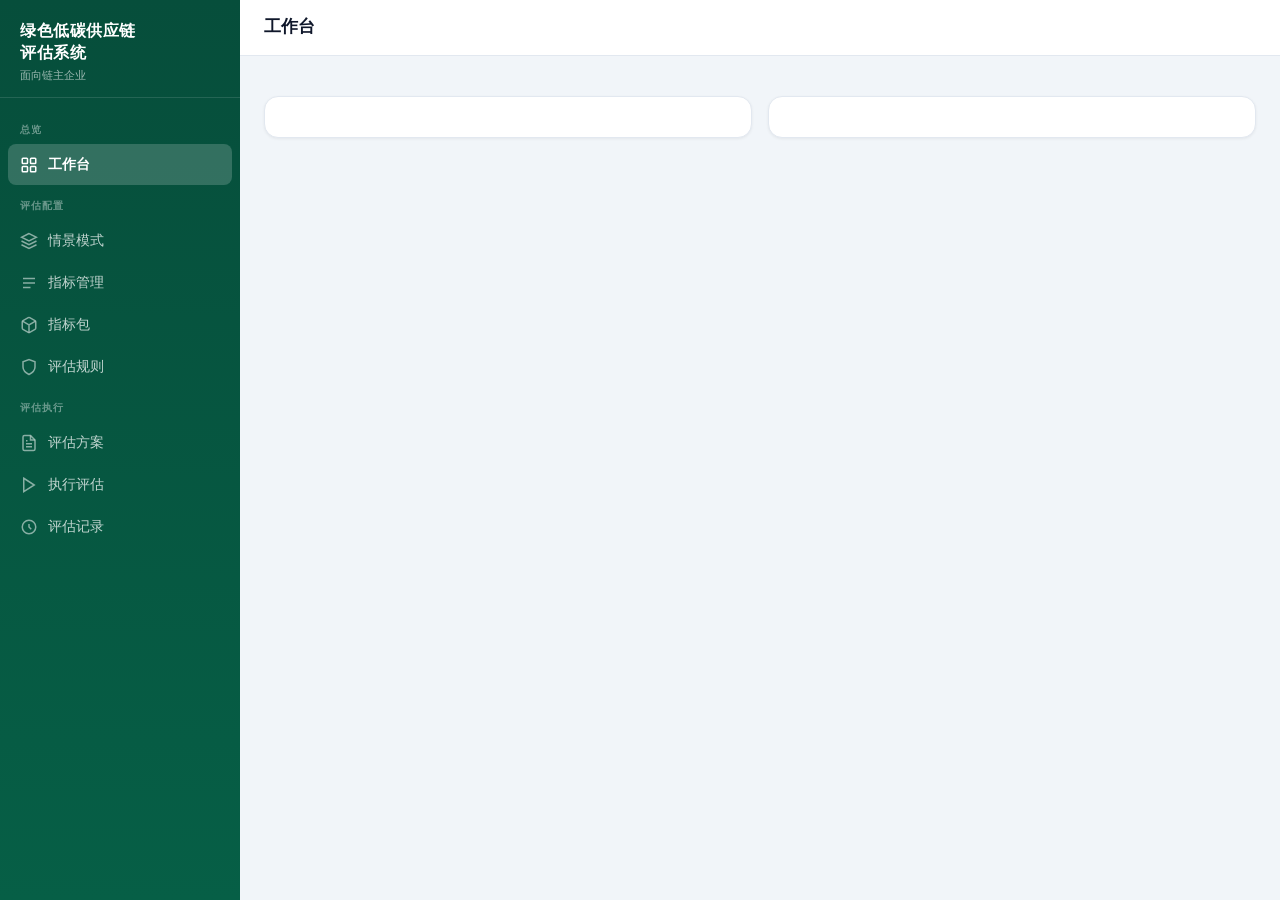
==== commit 359de435: "refactor: 重构为链主企业绿色低碳供应链评估系统 核心实体重新设计： - 评估指标（28项，8大类别） - 指标包（7个预置包，可自定义组合） - 评估规则（3套规则：四级/五级/通过制） -" ====
--- a/templates/index.html
+++ b/templates/index.html
@@ -1,1162 +1,957 @@
 <!DOCTYPE html>
 <html lang="zh-CN">
 <head>
-  <meta charset="UTF-8">
-  <meta name="viewport" content="width=device-width, initial-scale=1.0">
-  <title>绿色低碳供应链评估系统</title>
-  <style>
-    :root {
-      --primary: #16a34a;
-      --primary-light: #22c55e;
-      --primary-dark: #15803d;
-      --primary-bg: #f0fdf4;
-      --surface: #ffffff;
-      --bg: #f8fafc;
-      --text: #1e293b;
-      --text-secondary: #64748b;
-      --border: #e2e8f0;
-      --radius: 12px;
-      --shadow: 0 1px 3px rgba(0,0,0,0.08), 0 1px 2px rgba(0,0,0,0.06);
-      --shadow-md: 0 4px 6px -1px rgba(0,0,0,0.1), 0 2px 4px -2px rgba(0,0,0,0.1);
-      --shadow-lg: 0 10px 15px -3px rgba(0,0,0,0.1), 0 4px 6px -4px rgba(0,0,0,0.1);
-      --excellent: #16a34a;
-      --good: #2563eb;
-      --average: #d97706;
-      --poor: #dc2626;
-    }
-    * { margin: 0; padding: 0; box-sizing: border-box; }
-    body {
-      font-family: -apple-system, BlinkMacSystemFont, "Segoe UI", "PingFang SC", "Hiragino Sans GB", "Microsoft YaHei", sans-serif;
-      background: var(--bg);
-      color: var(--text);
-      line-height: 1.6;
-    }
-
-    /* ── Layout ─────────────────────────────── */
-    .app-header {
-      background: linear-gradient(135deg, var(--primary-dark) 0%, var(--primary) 50%, var(--primary-light) 100%);
-      color: white;
-      padding: 0 2rem;
-      height: 64px;
-      display: flex;
-      align-items: center;
-      justify-content: space-between;
-      position: sticky;
-      top: 0;
-      z-index: 100;
-      box-shadow: var(--shadow-md);
-    }
-    .app-header h1 { font-size: 1.25rem; font-weight: 600; letter-spacing: 0.5px; }
-    .app-header .header-nav { display: flex; gap: 0.25rem; }
-    .app-header .header-nav button {
-      background: rgba(255,255,255,0.15);
-      border: none;
-      color: white;
-      padding: 0.5rem 1rem;
-      border-radius: 8px;
-      cursor: pointer;
-      font-size: 0.875rem;
-      transition: background 0.2s;
-    }
-    .app-header .header-nav button:hover,
-    .app-header .header-nav button.active {
-      background: rgba(255,255,255,0.3);
-    }
-
-    .app-container { max-width: 1200px; margin: 0 auto; padding: 1.5rem; }
-
-    .page { display: none; }
-    .page.active { display: block; }
-
-    /* ── Cards ──────────────────────────────── */
-    .card {
-      background: var(--surface);
-      border-radius: var(--radius);
-      box-shadow: var(--shadow);
-      padding: 1.5rem;
-      margin-bottom: 1rem;
-      border: 1px solid var(--border);
-    }
-    .card-title {
-      font-size: 1.1rem;
-      font-weight: 600;
-      margin-bottom: 1rem;
-      display: flex;
-      align-items: center;
-      gap: 0.5rem;
-    }
-    .card-title .icon {
-      width: 32px;
-      height: 32px;
-      border-radius: 8px;
-      display: flex;
-      align-items: center;
-      justify-content: center;
-      font-size: 1rem;
-      flex-shrink: 0;
-    }
-
-    /* ── Stats ──────────────────────────────── */
-    .stats-grid {
-      display: grid;
-      grid-template-columns: repeat(auto-fit, minmax(200px, 1fr));
-      gap: 1rem;
-      margin-bottom: 1.5rem;
-    }
-    .stat-card {
-      background: var(--surface);
-      border-radius: var(--radius);
-      box-shadow: var(--shadow);
-      padding: 1.25rem;
-      border: 1px solid var(--border);
-      text-align: center;
-    }
-    .stat-card .stat-value {
-      font-size: 2rem;
-      font-weight: 700;
-      color: var(--primary);
-    }
-    .stat-card .stat-label {
-      font-size: 0.85rem;
-      color: var(--text-secondary);
-      margin-top: 0.25rem;
-    }
-
-    /* ── Buttons ────────────────────────────── */
-    .btn {
-      display: inline-flex;
-      align-items: center;
-      gap: 0.375rem;
-      padding: 0.5rem 1rem;
-      border-radius: 8px;
-      border: none;
-      font-size: 0.875rem;
-      font-weight: 500;
-      cursor: pointer;
-      transition: all 0.2s;
-    }
-    .btn-primary {
-      background: var(--primary);
-      color: white;
-    }
-    .btn-primary:hover { background: var(--primary-dark); }
-    .btn-outline {
-      background: transparent;
-      color: var(--primary);
-      border: 1px solid var(--primary);
-    }
-    .btn-outline:hover { background: var(--primary-bg); }
-    .btn-danger {
-      background: transparent;
-      color: var(--poor);
-      border: 1px solid var(--poor);
-    }
-    .btn-danger:hover { background: #fef2f2; }
-    .btn-sm { padding: 0.35rem 0.75rem; font-size: 0.8rem; }
-    .btn-lg { padding: 0.75rem 1.5rem; font-size: 1rem; }
-
-    /* ── Form ───────────────────────────────── */
-    .form-group { margin-bottom: 1rem; }
-    .form-group label {
-      display: block;
-      font-weight: 500;
-      font-size: 0.875rem;
-      margin-bottom: 0.375rem;
-      color: var(--text);
-    }
-    .form-group input, .form-group select, .form-group textarea {
-      width: 100%;
-      padding: 0.625rem 0.75rem;
-      border: 1px solid var(--border);
-      border-radius: 8px;
-      font-size: 0.875rem;
-      transition: border-color 0.2s;
-      background: var(--surface);
-      font-family: inherit;
-    }
-    .form-group input:focus, .form-group select:focus, .form-group textarea:focus {
-      outline: none;
-      border-color: var(--primary);
-      box-shadow: 0 0 0 3px rgba(22,163,74,0.1);
-    }
-    .form-group textarea { resize: vertical; min-height: 80px; }
-    .form-row { display: grid; grid-template-columns: 1fr 1fr; gap: 1rem; }
-    @media (max-width: 640px) { .form-row { grid-template-columns: 1fr; } }
-
-    /* ── Table ──────────────────────────────── */
-    .table-wrap { overflow-x: auto; }
-    table { width: 100%; border-collapse: collapse; font-size: 0.875rem; }
-    th, td { padding: 0.75rem; text-align: left; border-bottom: 1px solid var(--border); }
-    th { font-weight: 600; color: var(--text-secondary); font-size: 0.8rem; text-transform: uppercase; letter-spacing: 0.05em; background: var(--bg); }
-    tr:hover td { background: #f8fafb; }
-
-    /* ── Badge ──────────────────────────────── */
-    .badge {
-      display: inline-block;
-      padding: 0.2rem 0.6rem;
-      border-radius: 999px;
-      font-size: 0.75rem;
-      font-weight: 600;
-    }
-    .badge-excellent { background: #dcfce7; color: var(--excellent); }
-    .badge-good { background: #dbeafe; color: var(--good); }
-    .badge-average { background: #fef3c7; color: var(--average); }
-    .badge-poor { background: #fee2e2; color: var(--poor); }
-
-    /* ── Workflow Steps ─────────────────────── */
-    .workflow-bar {
-      display: flex;
-      align-items: center;
-      justify-content: center;
-      gap: 0;
-      margin-bottom: 2rem;
-      flex-wrap: wrap;
-    }
-    .workflow-step {
-      display: flex;
-      align-items: center;
-      gap: 0.5rem;
-      padding: 0.75rem 1.25rem;
-      border-radius: 999px;
-      font-size: 0.875rem;
-      font-weight: 500;
-      color: var(--text-secondary);
-      background: var(--surface);
-      border: 2px solid var(--border);
-      transition: all 0.3s;
-    }
-    .workflow-step .step-num {
-      width: 28px; height: 28px;
-      border-radius: 50%;
-      display: flex; align-items: center; justify-content: center;
-      font-size: 0.8rem; font-weight: 700;
-      background: var(--border);
-      color: var(--text-secondary);
-      flex-shrink: 0;
-    }
-    .workflow-step.active {
-      color: var(--primary);
-      border-color: var(--primary);
-      background: var(--primary-bg);
-    }
-    .workflow-step.active .step-num {
-      background: var(--primary);
-      color: white;
-    }
-    .workflow-step.done {
-      color: var(--primary);
-      border-color: var(--primary-light);
-      background: var(--primary-bg);
-    }
-    .workflow-step.done .step-num {
-      background: var(--primary);
-      color: white;
-    }
-    .workflow-connector {
-      width: 40px;
-      height: 2px;
-      background: var(--border);
-      flex-shrink: 0;
-    }
-    .workflow-connector.done { background: var(--primary); }
-
-    /* ── Indicator Category Tabs ───────────── */
-    .category-tabs {
-      display: flex;
-      gap: 0.375rem;
-      flex-wrap: wrap;
-      margin-bottom: 1rem;
-    }
-    .category-tab {
-      padding: 0.4rem 0.9rem;
-      border-radius: 999px;
-      border: 1px solid var(--border);
-      background: var(--surface);
-      cursor: pointer;
-      font-size: 0.8rem;
-      font-weight: 500;
-      transition: all 0.2s;
-    }
-    .category-tab:hover { border-color: var(--primary); color: var(--primary); }
-    .category-tab.active { background: var(--primary); color: white; border-color: var(--primary); }
-
-    /* ── Scoring Slider ────────────────────── */
-    .score-item {
-      background: var(--bg);
-      border-radius: var(--radius);
-      padding: 1.25rem;
-      margin-bottom: 0.75rem;
-      border: 1px solid var(--border);
-    }
-    .score-item-header {
-      display: flex;
-      justify-content: space-between;
-      align-items: flex-start;
-      margin-bottom: 0.75rem;
-    }
-    .score-item-name { font-weight: 600; font-size: 0.95rem; }
-    .score-item-desc { font-size: 0.8rem; color: var(--text-secondary); margin-top: 0.25rem; }
-    .score-item-weight { font-size: 0.75rem; color: var(--text-secondary); background: white; padding: 0.2rem 0.5rem; border-radius: 4px; }
-    .score-slider-row {
-      display: flex;
-      align-items: center;
-      gap: 1rem;
-    }
-    .score-slider-row input[type="range"] {
-      flex: 1;
-      -webkit-appearance: none;
-      height: 6px;
-      border-radius: 3px;
-      background: var(--border);
-      outline: none;
-    }
-    .score-slider-row input[type="range"]::-webkit-slider-thumb {
-      -webkit-appearance: none;
-      width: 20px; height: 20px;
-      border-radius: 50%;
-      background: var(--primary);
-      cursor: pointer;
-      box-shadow: 0 1px 3px rgba(0,0,0,0.2);
-    }
-    .score-display {
-      min-width: 52px;
-      text-align: center;
-      font-weight: 700;
-      font-size: 1.1rem;
-      padding: 0.25rem 0.5rem;
-      border-radius: 6px;
-    }
-    .score-labels {
-      display: flex;
-      justify-content: space-between;
-      font-size: 0.7rem;
-      color: var(--text-secondary);
-      margin-top: 0.25rem;
-    }
-    .score-ref {
-      display: flex;
-      gap: 0.75rem;
-      flex-wrap: wrap;
-      margin-top: 0.5rem;
-      font-size: 0.75rem;
-    }
-    .score-ref span { padding: 0.15rem 0.4rem; border-radius: 4px; }
-    .score-ref .ref-excellent { background: #dcfce7; color: var(--excellent); }
-    .score-ref .ref-good { background: #dbeafe; color: var(--good); }
-    .score-ref .ref-average { background: #fef3c7; color: var(--average); }
-    .score-ref .ref-poor { background: #fee2e2; color: var(--poor); }
-
-    /* ── Result ─────────────────────────────── */
-    .result-hero {
-      text-align: center;
-      padding: 2rem 1rem;
-    }
-    .result-score {
-      font-size: 4rem;
-      font-weight: 800;
-      line-height: 1;
-      margin-bottom: 0.5rem;
-    }
-    .result-grade {
-      display: inline-block;
-      padding: 0.4rem 1.2rem;
-      border-radius: 999px;
-      font-size: 1.1rem;
-      font-weight: 700;
-      margin-bottom: 1rem;
-    }
-    .suggestion-list { list-style: none; }
-    .suggestion-list li {
-      padding: 0.75rem 1rem;
-      background: var(--bg);
-      border-radius: 8px;
-      margin-bottom: 0.5rem;
-      font-size: 0.9rem;
-      border-left: 4px solid var(--primary);
-    }
-
-    /* ── Indicator Check ───────────────────── */
-    .indicator-check {
-      display: flex;
-      align-items: flex-start;
-      gap: 0.75rem;
-      padding: 0.75rem;
-      border-radius: 8px;
-      border: 1px solid var(--border);
-      margin-bottom: 0.5rem;
-      cursor: pointer;
-      transition: all 0.2s;
-      background: var(--surface);
-    }
-    .indicator-check:hover { border-color: var(--primary-light); }
-    .indicator-check.selected { border-color: var(--primary); background: var(--primary-bg); }
-    .indicator-check input[type="checkbox"] {
-      width: 18px;
-      height: 18px;
-      accent-color: var(--primary);
-      margin-top: 2px;
-      flex-shrink: 0;
-    }
-    .indicator-check-info { flex: 1; }
-    .indicator-check-name { font-weight: 600; font-size: 0.9rem; }
-    .indicator-check-desc { font-size: 0.8rem; color: var(--text-secondary); }
-    .indicator-check-meta { font-size: 0.75rem; color: var(--text-secondary); margin-top: 0.25rem; }
-
-    /* ── History ────────────────────────────── */
-    .history-card {
-      display: flex;
-      align-items: center;
-      justify-content: space-between;
-      padding: 1rem 1.25rem;
-      border-radius: var(--radius);
-      background: var(--surface);
-      border: 1px solid var(--border);
-      margin-bottom: 0.75rem;
-      box-shadow: var(--shadow);
-      transition: box-shadow 0.2s;
-    }
-    .history-card:hover { box-shadow: var(--shadow-md); }
-    .history-card-info { flex: 1; }
-    .history-card-name { font-weight: 600; font-size: 1rem; }
-    .history-card-meta { font-size: 0.8rem; color: var(--text-secondary); margin-top: 0.2rem; }
-    .history-card-score {
-      font-size: 1.75rem;
-      font-weight: 800;
-      margin: 0 1.5rem;
-    }
-    .history-card-actions { display: flex; gap: 0.5rem; }
-
-    /* ── Empty State ───────────────────────── */
-    .empty-state {
-      text-align: center;
-      padding: 3rem 1rem;
-      color: var(--text-secondary);
-    }
-    .empty-state .empty-icon { font-size: 3rem; margin-bottom: 0.75rem; }
-    .empty-state p { font-size: 0.95rem; }
-
-    /* ── Modal ──────────────────────────────── */
-    .modal-overlay {
-      display: none;
-      position: fixed; top: 0; left: 0; right: 0; bottom: 0;
-      background: rgba(0,0,0,0.4);
-      z-index: 200;
-      align-items: center;
-      justify-content: center;
-    }
-    .modal-overlay.show { display: flex; }
-    .modal {
-      background: var(--surface);
-      border-radius: var(--radius);
-      box-shadow: var(--shadow-lg);
-      width: 90%;
-      max-width: 560px;
-      max-height: 85vh;
-      overflow-y: auto;
-      padding: 1.5rem;
-    }
-    .modal-title {
-      font-size: 1.1rem;
-      font-weight: 600;
-      margin-bottom: 1rem;
-      display: flex;
-      justify-content: space-between;
-      align-items: center;
-    }
-    .modal-close {
-      background: none;
-      border: none;
-      font-size: 1.25rem;
-      cursor: pointer;
-      color: var(--text-secondary);
-      padding: 0.25rem;
-    }
-    .modal-actions { display: flex; justify-content: flex-end; gap: 0.5rem; margin-top: 1.5rem; }
-
-    /* ── Utility ────────────────────────────── */
-    .text-center { text-align: center; }
-    .mt-1 { margin-top: 0.5rem; }
-    .mt-2 { margin-top: 1rem; }
-    .mb-1 { margin-bottom: 0.5rem; }
-    .flex-between { display: flex; justify-content: space-between; align-items: center; }
-    .color-excellent { color: var(--excellent); }
-    .color-good { color: var(--good); }
-    .color-average { color: var(--average); }
-    .color-poor { color: var(--poor); }
-    .bg-excellent { background: #dcfce7; color: var(--excellent); }
-    .bg-good { background: #dbeafe; color: var(--good); }
-    .bg-average { background: #fef3c7; color: var(--average); }
-    .bg-poor { background: #fee2e2; color: var(--poor); }
-  </style>
+<meta charset="UTF-8">
+<meta name="viewport" content="width=device-width, initial-scale=1.0">
+<title>绿色低碳供应链评估系统</title>
+<style>
+:root {
+  --primary: #059669; --primary-light: #10b981; --primary-dark: #047857;
+  --primary-bg: #ecfdf5; --primary-50: #f0fdf4;
+  --surface: #ffffff; --bg: #f1f5f9; --text: #0f172a; --text-2: #475569; --text-3: #94a3b8;
+  --border: #e2e8f0; --border-2: #cbd5e1;
+  --radius: 10px; --radius-lg: 14px;
+  --shadow: 0 1px 3px rgba(0,0,0,.06);
+  --shadow-md: 0 4px 12px rgba(0,0,0,.08);
+  --danger: #dc2626; --warn: #d97706; --info: #2563eb; --success: #16a34a;
+  --sidebar-w: 240px;
+}
+*{margin:0;padding:0;box-sizing:border-box}
+body{font-family:-apple-system,BlinkMacSystemFont,"Segoe UI","PingFang SC","Hiragino Sans GB","Microsoft YaHei",sans-serif;background:var(--bg);color:var(--text);line-height:1.6;font-size:14px}
+
+/* ── Sidebar ─────────────────────── */
+.sidebar{position:fixed;left:0;top:0;bottom:0;width:var(--sidebar-w);background:linear-gradient(180deg,#064e3b 0%,#065f46 100%);color:white;display:flex;flex-direction:column;z-index:50}
+.sidebar-brand{padding:1.25rem 1.25rem .75rem;border-bottom:1px solid rgba(255,255,255,.12)}
+.sidebar-brand h1{font-size:1rem;font-weight:700;letter-spacing:.5px;line-height:1.4}
+.sidebar-brand p{font-size:.7rem;opacity:.6;margin-top:.15rem}
+.sidebar-nav{flex:1;padding:.75rem .5rem;overflow-y:auto}
+.nav-section{font-size:.65rem;text-transform:uppercase;letter-spacing:.1em;color:rgba(255,255,255,.4);padding:.75rem .75rem .35rem;font-weight:600}
+.nav-item{display:flex;align-items:center;gap:.6rem;padding:.6rem .75rem;border-radius:8px;cursor:pointer;font-size:.85rem;font-weight:500;color:rgba(255,255,255,.75);transition:all .15s;margin-bottom:1px}
+.nav-item:hover{background:rgba(255,255,255,.1);color:white}
+.nav-item.active{background:rgba(255,255,255,.18);color:white;font-weight:600}
+.nav-item svg{width:18px;height:18px;flex-shrink:0;opacity:.7}
+.nav-item.active svg{opacity:1}
+.nav-badge{margin-left:auto;background:rgba(255,255,255,.2);padding:.1rem .45rem;border-radius:999px;font-size:.7rem;font-weight:600}
+
+/* ── Main ────────────────────────── */
+.main{margin-left:var(--sidebar-w);min-height:100vh;display:flex;flex-direction:column}
+.topbar{height:56px;background:var(--surface);border-bottom:1px solid var(--border);display:flex;align-items:center;justify-content:space-between;padding:0 1.5rem;position:sticky;top:0;z-index:40}
+.topbar-title{font-size:1.05rem;font-weight:600}
+.topbar-actions{display:flex;gap:.5rem}
+.content{flex:1;padding:1.25rem 1.5rem}
+.page{display:none}.page.active{display:block}
+
+/* ── Cards ────────────────────────── */
+.card{background:var(--surface);border:1px solid var(--border);border-radius:var(--radius-lg);box-shadow:var(--shadow);padding:1.25rem;margin-bottom:1rem}
+.card-header{display:flex;justify-content:space-between;align-items:center;margin-bottom:1rem}
+.card-title{font-size:1rem;font-weight:600;display:flex;align-items:center;gap:.5rem}
+.section-title{font-size:1.15rem;font-weight:700;margin-bottom:1rem}
+
+/* ── Stats ────────────────────────── */
+.stats{display:grid;grid-template-columns:repeat(auto-fit,minmax(180px,1fr));gap:.75rem;margin-bottom:1.25rem}
+.stat{background:var(--surface);border:1px solid var(--border);border-radius:var(--radius);padding:1rem 1.25rem;text-align:center}
+.stat-val{font-size:1.75rem;font-weight:800;color:var(--primary)}
+.stat-label{font-size:.78rem;color:var(--text-2);margin-top:.15rem}
+
+/* ── Buttons ─────────────────────── */
+.btn{display:inline-flex;align-items:center;gap:.35rem;padding:.45rem .85rem;border-radius:7px;border:none;font-size:.82rem;font-weight:500;cursor:pointer;transition:all .15s;font-family:inherit}
+.btn-primary{background:var(--primary);color:white}.btn-primary:hover{background:var(--primary-dark)}
+.btn-outline{background:transparent;color:var(--primary);border:1px solid var(--primary)}.btn-outline:hover{background:var(--primary-bg)}
+.btn-ghost{background:transparent;color:var(--text-2);border:1px solid var(--border)}.btn-ghost:hover{background:var(--bg)}
+.btn-danger{background:transparent;color:var(--danger);border:1px solid #fecaca}.btn-danger:hover{background:#fef2f2}
+.btn-sm{padding:.3rem .6rem;font-size:.78rem}
+.btn-lg{padding:.6rem 1.25rem;font-size:.9rem}
+
+/* ── Forms ────────────────────────── */
+.form-group{margin-bottom:.85rem}
+.form-group label{display:block;font-weight:500;font-size:.82rem;margin-bottom:.3rem;color:var(--text)}
+.form-group input,.form-group select,.form-group textarea{width:100%;padding:.5rem .7rem;border:1px solid var(--border);border-radius:7px;font-size:.85rem;transition:border .15s;font-family:inherit;background:var(--surface)}
+.form-group input:focus,.form-group select:focus,.form-group textarea:focus{outline:none;border-color:var(--primary);box-shadow:0 0 0 3px rgba(5,150,105,.1)}
+.form-group textarea{resize:vertical;min-height:70px}
+.form-row{display:grid;grid-template-columns:1fr 1fr;gap:.85rem}
+@media(max-width:640px){.form-row{grid-template-columns:1fr}}
+
+/* ── Table ────────────────────────── */
+.table-wrap{overflow-x:auto;border-radius:var(--radius)}
+table{width:100%;border-collapse:collapse;font-size:.84rem}
+th,td{padding:.65rem .75rem;text-align:left;border-bottom:1px solid var(--border)}
+th{font-weight:600;color:var(--text-2);font-size:.75rem;text-transform:uppercase;letter-spacing:.04em;background:var(--bg)}
+tbody tr:hover td{background:#f8fafb}
+
+/* ── Badge ────────────────────────── */
+.badge{display:inline-block;padding:.15rem .55rem;border-radius:999px;font-size:.72rem;font-weight:600;white-space:nowrap}
+.badge-green{background:#dcfce7;color:#166534}.badge-blue{background:#dbeafe;color:#1e40af}
+.badge-amber{background:#fef3c7;color:#92400e}.badge-red{background:#fee2e2;color:#991b1b}
+.badge-purple{background:#ede9fe;color:#5b21b6}.badge-gray{background:#f1f5f9;color:#475569}
+.badge-teal{background:#ccfbf1;color:#134e4a}
+
+/* ── Tags (colored pills) ────────── */
+.tag{display:inline-flex;align-items:center;gap:.25rem;padding:.25rem .65rem;border-radius:6px;font-size:.78rem;font-weight:500;border:1px solid}
+.tag-sm{padding:.15rem .45rem;font-size:.7rem}
+
+/* ── Workflow bar ─────────────────── */
+.wf-bar{display:flex;align-items:center;gap:0;margin-bottom:1.5rem;justify-content:center;flex-wrap:wrap}
+.wf-step{display:flex;align-items:center;gap:.4rem;padding:.55rem 1rem;border-radius:999px;font-size:.82rem;font-weight:500;color:var(--text-3);background:var(--surface);border:2px solid var(--border);transition:all .2s}
+.wf-step .wf-num{width:24px;height:24px;border-radius:50%;display:flex;align-items:center;justify-content:center;font-size:.72rem;font-weight:700;background:var(--border);color:var(--text-3);flex-shrink:0}
+.wf-step.active{color:var(--primary);border-color:var(--primary);background:var(--primary-bg)}.wf-step.active .wf-num{background:var(--primary);color:white}
+.wf-step.done{color:var(--primary);border-color:var(--primary-light);background:var(--primary-bg)}.wf-step.done .wf-num{background:var(--primary);color:white}
+.wf-line{width:32px;height:2px;background:var(--border);flex-shrink:0}.wf-line.done{background:var(--primary)}
+
+/* ── Scenario cards ──────────────── */
+.scenario-grid{display:grid;grid-template-columns:repeat(auto-fill,minmax(300px,1fr));gap:1rem}
+.scenario-card{background:var(--surface);border:1px solid var(--border);border-radius:var(--radius-lg);padding:1.25rem;cursor:pointer;transition:all .2s;position:relative;overflow:hidden}
+.scenario-card:hover{border-color:var(--primary-light);box-shadow:var(--shadow-md)}
+.scenario-card .sc-top{width:100%;height:4px;position:absolute;top:0;left:0}
+.scenario-card h3{font-size:.95rem;font-weight:600;margin-bottom:.35rem}
+.scenario-card p{font-size:.8rem;color:var(--text-2);margin-bottom:.75rem}
+.scenario-card-meta{display:flex;gap:.5rem;flex-wrap:wrap}
+
+/* ── Package cards ───────────────── */
+.pkg-grid{display:grid;grid-template-columns:repeat(auto-fill,minmax(280px,1fr));gap:1rem}
+.pkg-card{background:var(--surface);border:2px solid var(--border);border-radius:var(--radius-lg);padding:1.25rem;transition:all .2s}
+.pkg-card:hover{border-color:var(--primary-light)}
+.pkg-card.selected{border-color:var(--primary);background:var(--primary-bg)}
+.pkg-card h4{font-size:.9rem;font-weight:600;margin-bottom:.25rem}
+.pkg-card p{font-size:.78rem;color:var(--text-2);margin-bottom:.5rem}
+.pkg-card-footer{display:flex;justify-content:space-between;align-items:center}
+
+/* ── Score items ─────────────────── */
+.score-item{background:var(--bg);border:1px solid var(--border);border-radius:var(--radius);padding:1rem;margin-bottom:.6rem}
+.si-head{display:flex;justify-content:space-between;align-items:flex-start;margin-bottom:.6rem}
+.si-name{font-weight:600;font-size:.88rem}.si-desc{font-size:.76rem;color:var(--text-2);margin-top:.15rem}
+.si-slider{display:flex;align-items:center;gap:.85rem}
+.si-slider input[type="range"]{flex:1;-webkit-appearance:none;height:5px;border-radius:3px;background:var(--border-2);outline:none}
+.si-slider input[type="range"]::-webkit-slider-thumb{-webkit-appearance:none;width:18px;height:18px;border-radius:50%;background:var(--primary);cursor:pointer;box-shadow:0 1px 3px rgba(0,0,0,.2)}
+.si-val{min-width:48px;text-align:center;font-weight:700;font-size:1rem;padding:.2rem .4rem;border-radius:5px}
+.si-labels{display:flex;justify-content:space-between;font-size:.68rem;color:var(--text-3);margin-top:.2rem}
+
+/* ── Result ──────────────────────── */
+.result-hero{text-align:center;padding:1.5rem 1rem}
+.result-big{font-size:3.5rem;font-weight:800;line-height:1}
+.result-badge{display:inline-block;padding:.35rem 1rem;border-radius:999px;font-size:1rem;font-weight:700;margin-top:.5rem;margin-bottom:.5rem}
+.suggestion-list{list-style:none}
+.suggestion-list li{padding:.65rem .85rem;border-radius:8px;margin-bottom:.4rem;font-size:.85rem;border-left:4px solid}
+.sug-critical{background:#fef2f2;border-color:var(--danger);color:#7f1d1d}
+.sug-warning{background:#fffbeb;border-color:var(--warn);color:#78350f}
+.sug-success{background:#f0fdf4;border-color:var(--success);color:#14532d}
+
+/* ── History cards ───────────────── */
+.record-card{display:flex;align-items:center;gap:1rem;padding:1rem 1.25rem;background:var(--surface);border:1px solid var(--border);border-radius:var(--radius-lg);margin-bottom:.65rem;box-shadow:var(--shadow);transition:box-shadow .15s}
+.record-card:hover{box-shadow:var(--shadow-md)}
+.rc-score{font-size:1.6rem;font-weight:800;min-width:50px;text-align:center}
+.rc-info{flex:1}.rc-name{font-weight:600}.rc-meta{font-size:.78rem;color:var(--text-2);margin-top:.15rem}
+.rc-actions{display:flex;gap:.4rem}
+
+/* ── Rule grade visual ───────────── */
+.grade-bar{display:flex;border-radius:6px;overflow:hidden;height:28px;margin:.5rem 0}
+.grade-seg{display:flex;align-items:center;justify-content:center;font-size:.7rem;font-weight:600;color:white}
+
+/* ── Modal ────────────────────────── */
+.modal-overlay{display:none;position:fixed;top:0;left:0;right:0;bottom:0;background:rgba(0,0,0,.4);z-index:200;align-items:center;justify-content:center}
+.modal-overlay.show{display:flex}
+.modal{background:var(--surface);border-radius:var(--radius-lg);box-shadow:var(--shadow-md);width:92%;max-width:600px;max-height:88vh;overflow-y:auto;padding:1.5rem}
+.modal-head{display:flex;justify-content:space-between;align-items:center;margin-bottom:1rem;font-size:1.05rem;font-weight:600}
+.modal-close{background:none;border:none;font-size:1.2rem;cursor:pointer;color:var(--text-3);padding:.2rem}
+.modal-foot{display:flex;justify-content:flex-end;gap:.5rem;margin-top:1.25rem}
+
+/* ── Category tabs ───────────────── */
+.cat-tabs{display:flex;gap:.3rem;flex-wrap:wrap;margin-bottom:.85rem}
+.cat-tab{padding:.3rem .75rem;border-radius:999px;border:1px solid var(--border);background:var(--surface);cursor:pointer;font-size:.78rem;font-weight:500;transition:all .15s}
+.cat-tab:hover{border-color:var(--primary);color:var(--primary)}.cat-tab.active{background:var(--primary);color:white;border-color:var(--primary)}
+
+/* ── Indicator check ─────────────── */
+.ind-check{display:flex;align-items:flex-start;gap:.65rem;padding:.65rem;border-radius:8px;border:1px solid var(--border);margin-bottom:.4rem;cursor:pointer;transition:all .15s;background:var(--surface)}
+.ind-check:hover{border-color:var(--primary-light)}.ind-check.selected{border-color:var(--primary);background:var(--primary-bg)}
+.ind-check input[type="checkbox"]{width:16px;height:16px;accent-color:var(--primary);margin-top:2px;flex-shrink:0}
+.ind-check-body{flex:1}.ind-check-name{font-weight:600;font-size:.85rem}.ind-check-desc{font-size:.76rem;color:var(--text-2)}
+
+/* ── Empty state ─────────────────── */
+.empty{text-align:center;padding:2.5rem 1rem;color:var(--text-3)}
+.empty svg{width:48px;height:48px;margin-bottom:.75rem;opacity:.4}
+
+/* ── Utils ────────────────────────── */
+.flex-between{display:flex;justify-content:space-between;align-items:center}
+.text-center{text-align:center}.mt-1{margin-top:.5rem}.mt-2{margin-top:1rem}.mb-1{margin-bottom:.5rem}
+.color-g{color:var(--success)}.color-b{color:var(--info)}.color-a{color:var(--warn)}.color-r{color:var(--danger)}
+</style>
 </head>
 <body>
 
-<header class="app-header">
-  <h1>绿色低碳供应链评估系统</h1>
-  <nav class="header-nav">
-    <button class="active" onclick="showPage('dashboard')">首页概览</button>
-    <button onclick="showPage('assessment')">开始评估</button>
-    <button onclick="showPage('indicators')">指标管理</button>
-    <button onclick="showPage('history')">评估历史</button>
+<!-- ═══ Sidebar ═══ -->
+<aside class="sidebar">
+  <div class="sidebar-brand">
+    <h1>绿色低碳供应链<br>评估系统</h1>
+    <p>面向链主企业</p>
+  </div>
+  <nav class="sidebar-nav">
+    <div class="nav-section">总览</div>
+    <div class="nav-item active" data-page="dashboard">
+      <svg viewBox="0 0 24 24" fill="none" stroke="currentColor" stroke-width="2"><rect x="3" y="3" width="7" height="7" rx="1"/><rect x="14" y="3" width="7" height="7" rx="1"/><rect x="3" y="14" width="7" height="7" rx="1"/><rect x="14" y="14" width="7" height="7" rx="1"/></svg>
+      工作台
+    </div>
+
+    <div class="nav-section">评估配置</div>
+    <div class="nav-item" data-page="scenarios">
+      <svg viewBox="0 0 24 24" fill="none" stroke="currentColor" stroke-width="2"><path d="M12 2L2 7l10 5 10-5-10-5z"/><path d="M2 17l10 5 10-5"/><path d="M2 12l10 5 10-5"/></svg>
+      情景模式
+    </div>
+    <div class="nav-item" data-page="indicators">
+      <svg viewBox="0 0 24 24" fill="none" stroke="currentColor" stroke-width="2"><path d="M4 6h16M4 12h16M4 18h10"/></svg>
+      指标管理
+    </div>
+    <div class="nav-item" data-page="packages">
+      <svg viewBox="0 0 24 24" fill="none" stroke="currentColor" stroke-width="2"><path d="M21 16V8a2 2 0 00-1-1.73l-7-4a2 2 0 00-2 0l-7 4A2 2 0 003 8v8a2 2 0 001 1.73l7 4a2 2 0 002 0l7-4A2 2 0 0021 16z"/><path d="M3.27 6.96L12 12.01l8.73-5.05M12 22.08V12"/></svg>
+      指标包
+    </div>
+    <div class="nav-item" data-page="rules">
+      <svg viewBox="0 0 24 24" fill="none" stroke="currentColor" stroke-width="2"><path d="M12 22s8-4 8-10V5l-8-3-8 3v7c0 6 8 10 8 10z"/></svg>
+      评估规则
+    </div>
+
+    <div class="nav-section">评估执行</div>
+    <div class="nav-item" data-page="plans">
+      <svg viewBox="0 0 24 24" fill="none" stroke="currentColor" stroke-width="2"><path d="M14 2H6a2 2 0 00-2 2v16a2 2 0 002 2h12a2 2 0 002-2V8z"/><path d="M14 2v6h6M16 13H8M16 17H8M10 9H8"/></svg>
+      评估方案
+      <span class="nav-badge" id="nav-plan-badge" style="display:none">0</span>
+    </div>
+    <div class="nav-item" data-page="execute">
+      <svg viewBox="0 0 24 24" fill="none" stroke="currentColor" stroke-width="2"><polygon points="5 3 19 12 5 21 5 3"/></svg>
+      执行评估
+    </div>
+    <div class="nav-item" data-page="records">
+      <svg viewBox="0 0 24 24" fill="none" stroke="currentColor" stroke-width="2"><path d="M12 8v4l3 3m6-3a9 9 0 11-18 0 9 9 0 0118 0z"/></svg>
+      评估记录
+    </div>
   </nav>
-</header>
-
-<div class="app-container">
-
-  <!-- ═══════════════ Dashboard ════════════════ -->
-  <div id="page-dashboard" class="page active">
-    <div class="stats-grid" id="stats-grid"></div>
-
-    <div class="card">
-      <div class="card-title">
-        <span class="icon" style="background:#dcfce7;color:var(--primary)">&#9776;</span>
-        评估流程概览
-      </div>
-      <div class="workflow-bar" id="dashboard-workflow"></div>
-      <p style="text-align:center;color:var(--text-secondary);font-size:0.9rem;">
-        本系统支持四步评估流程：基本信息填写 → 指标选择 → 指标评分 → 评估总结，帮助您系统化地评估供应链绿色低碳水平。
-      </p>
-      <div class="text-center mt-2">
-        <button class="btn btn-primary btn-lg" onclick="showPage('assessment')">立即开始评估</button>
-      </div>
-    </div>
-
-    <div class="card">
-      <div class="card-title">
-        <span class="icon" style="background:#dbeafe;color:var(--good)">&#9733;</span>
-        指标体系概要
-      </div>
-      <div id="indicator-summary"></div>
-    </div>
-  </div>
-
-  <!-- ═══════════════ Assessment ══════════════ -->
-  <div id="page-assessment" class="page">
-    <div class="workflow-bar" id="assess-workflow"></div>
-
-    <!-- Step 1: Basic Info -->
-    <div id="step-1" class="assessment-step">
-      <div class="card">
-        <div class="card-title">
-          <span class="icon" style="background:#dcfce7;color:var(--primary)">1</span>
-          填写基本信息
-        </div>
-        <div class="form-row">
-          <div class="form-group">
-            <label>企业/供应链名称 *</label>
-            <input type="text" id="inp-company" placeholder="请输入被评估对象名称">
-          </div>
-          <div class="form-group">
-            <label>所属行业</label>
-            <select id="inp-industry">
-              <option value="">请选择行业</option>
-              <option>制造业</option>
-              <option>电子信息</option>
-              <option>食品饮料</option>
-              <option>汽车工业</option>
-              <option>纺织服装</option>
-              <option>化工医药</option>
-              <option>建筑建材</option>
-              <option>物流运输</option>
-              <option>零售消费</option>
-              <option>其他</option>
-            </select>
-          </div>
-        </div>
-        <div class="form-row">
-          <div class="form-group">
-            <label>联系人</label>
-            <input type="text" id="inp-contact" placeholder="评估负责人姓名">
-          </div>
-          <div class="form-group">
-            <label>备注说明</label>
-            <input type="text" id="inp-desc" placeholder="可选备注信息">
-          </div>
-        </div>
-        <div style="text-align:right;margin-top:0.5rem">
-          <button class="btn btn-primary" onclick="goStep(2)">下一步：选择指标 →</button>
-        </div>
-      </div>
-    </div>
-
-    <!-- Step 2: Select Indicators -->
-    <div id="step-2" class="assessment-step" style="display:none">
-      <div class="card">
-        <div class="card-title">
-          <span class="icon" style="background:#dcfce7;color:var(--primary)">2</span>
-          选择评估指标
-        </div>
-        <p style="color:var(--text-secondary);font-size:0.875rem;margin-bottom:1rem;">选择本次评估需要涵盖的绿色低碳指标，可根据实际情况勾选适用项。</p>
-        <div class="flex-between mb-1">
-          <div class="category-tabs" id="select-cat-tabs"></div>
-          <button class="btn btn-outline btn-sm" onclick="toggleAllIndicators()">全选/取消</button>
-        </div>
-        <div id="indicator-select-list"></div>
-        <div class="flex-between" style="margin-top:1rem">
-          <button class="btn btn-outline" onclick="goStep(1)">← 上一步</button>
-          <span id="selected-count" style="font-size:0.85rem;color:var(--text-secondary)"></span>
-          <button class="btn btn-primary" onclick="goStep(3)">下一步：开始评分 →</button>
-        </div>
-      </div>
-    </div>
-
-    <!-- Step 3: Scoring -->
-    <div id="step-3" class="assessment-step" style="display:none">
-      <div class="card">
-        <div class="card-title">
-          <span class="icon" style="background:#dcfce7;color:var(--primary)">3</span>
-          指标评分
-        </div>
-        <p style="color:var(--text-secondary);font-size:0.875rem;margin-bottom:1rem;">请根据实际表现对每项指标打分（0-100分）。参考标准仅供参考。</p>
-        <div class="category-tabs" id="score-cat-tabs"></div>
-        <div id="scoring-list"></div>
-        <div class="flex-between" style="margin-top:1rem">
-          <button class="btn btn-outline" onclick="goStep(2)">← 上一步</button>
-          <button class="btn btn-primary btn-lg" onclick="submitAssessment()">提交评估</button>
-        </div>
-      </div>
-    </div>
-
-    <!-- Step 4: Result -->
-    <div id="step-4" class="assessment-step" style="display:none">
-      <div class="card" id="result-card"></div>
-    </div>
-  </div>
-
-  <!-- ═══════════════ Indicators ══════════════ -->
-  <div id="page-indicators" class="page">
-    <div class="flex-between mb-1">
-      <h2 style="font-size:1.25rem;font-weight:600">绿色低碳指标管理</h2>
-      <button class="btn btn-primary" onclick="openIndicatorModal()">+ 新增指标</button>
-    </div>
-    <div class="category-tabs" id="manage-cat-tabs" style="margin-bottom:1rem"></div>
-    <div class="card" style="padding:0">
-      <div class="table-wrap">
-        <table id="indicators-table">
-          <thead>
-            <tr>
-              <th>指标名称</th>
-              <th>类别</th>
-              <th>描述</th>
-              <th>单位</th>
-              <th>权重</th>
-              <th>操作</th>
-            </tr>
-          </thead>
-          <tbody id="indicators-tbody"></tbody>
-        </table>
-      </div>
-    </div>
-  </div>
-
-  <!-- ═══════════════ History ═════════════════ -->
-  <div id="page-history" class="page">
-    <div class="flex-between mb-1">
-      <h2 style="font-size:1.25rem;font-weight:600">评估历史记录</h2>
-    </div>
-    <div id="history-list"></div>
+</aside>
+
+<!-- ═══ Main ═══ -->
+<div class="main">
+<div class="topbar">
+  <div class="topbar-title" id="topbar-title">工作台</div>
+  <div class="topbar-actions" id="topbar-actions"></div>
+</div>
+<div class="content">
+
+<!-- ═══ PAGE: Dashboard ═══ -->
+<div id="page-dashboard" class="page active">
+  <div class="stats" id="dash-stats"></div>
+  <div style="display:grid;grid-template-columns:1fr 1fr;gap:1rem" id="dash-grid">
+    <div class="card" id="dash-flow"></div>
+    <div class="card" id="dash-scenarios"></div>
   </div>
 </div>
 
-<!-- ═══════════════ Indicator Modal ════════════ -->
-<div class="modal-overlay" id="indicator-modal">
-  <div class="modal">
-    <div class="modal-title">
-      <span id="modal-indicator-title">新增指标</span>
-      <button class="modal-close" onclick="closeIndicatorModal()">&times;</button>
-    </div>
-    <input type="hidden" id="modal-ind-id">
-    <div class="form-row">
-      <div class="form-group">
-        <label>指标名称 *</label>
-        <input type="text" id="modal-ind-name" placeholder="例如：绿色原材料采购比例">
-      </div>
-      <div class="form-group">
-        <label>类别 *</label>
-        <select id="modal-ind-category">
-          <option value="绿色采购">绿色采购</option>
-          <option value="绿色生产">绿色生产</option>
-          <option value="绿色物流">绿色物流</option>
-          <option value="绿色仓储">绿色仓储</option>
-          <option value="管理体系">管理体系</option>
-          <option value="产品生命周期">产品生命周期</option>
-        </select>
-      </div>
-    </div>
-    <div class="form-group">
-      <label>描述</label>
-      <textarea id="modal-ind-desc" placeholder="简要描述此指标的评估内容"></textarea>
-    </div>
-    <div class="form-row">
-      <div class="form-group">
-        <label>单位</label>
-        <input type="text" id="modal-ind-unit" value="%" placeholder="例如 %、定性">
-      </div>
-      <div class="form-group">
-        <label>权重 (1-10)</label>
-        <input type="number" id="modal-ind-weight" value="5" min="1" max="10">
-      </div>
-    </div>
-    <p style="font-size:0.85rem;font-weight:600;margin-bottom:0.5rem">评分参考标准</p>
-    <div class="form-row">
-      <div class="form-group"><label style="color:var(--excellent)">优秀</label><input type="text" id="modal-sc-excellent" placeholder="≥90%"></div>
-      <div class="form-group"><label style="color:var(--good)">良好</label><input type="text" id="modal-sc-good" placeholder="70%-89%"></div>
-    </div>
-    <div class="form-row">
-      <div class="form-group"><label style="color:var(--average)">一般</label><input type="text" id="modal-sc-average" placeholder="50%-69%"></div>
-      <div class="form-group"><label style="color:var(--poor)">待改进</label><input type="text" id="modal-sc-poor" placeholder="<50%"></div>
-    </div>
-    <div class="modal-actions">
-      <button class="btn btn-outline" onclick="closeIndicatorModal()">取消</button>
-      <button class="btn btn-primary" onclick="saveIndicator()">保存</button>
-    </div>
+<!-- ═══ PAGE: Scenarios ═══ -->
+<div id="page-scenarios" class="page">
+  <div class="flex-between mb-1">
+    <div class="section-title">情景模式</div>
+    <button class="btn btn-primary" onclick="openScenarioModal()">+ 新建情景</button>
+  </div>
+  <p style="color:var(--text-2);font-size:.85rem;margin-bottom:1rem">预配置的评估场景，包含指标包组合与评估规则，可一键创建评估方案。</p>
+  <div class="scenario-grid" id="scenario-list"></div>
+</div>
+
+<!-- ═══ PAGE: Indicators ═══ -->
+<div id="page-indicators" class="page">
+  <div class="flex-between mb-1">
+    <div class="section-title">评估指标管理</div>
+    <button class="btn btn-primary" onclick="openIndicatorModal()">+ 新增指标</button>
+  </div>
+  <div class="cat-tabs" id="ind-cat-tabs"></div>
+  <div class="card" style="padding:0">
+    <div class="table-wrap"><table><thead><tr><th>编号</th><th>指标名称</th><th>类别</th><th>描述</th><th>单位</th><th>数据类型</th><th>操作</th></tr></thead><tbody id="ind-tbody"></tbody></table></div>
   </div>
 </div>
 
-<!-- ═══════════════ Detail Modal ══════════════ -->
-<div class="modal-overlay" id="detail-modal">
-  <div class="modal" style="max-width:700px">
-    <div class="modal-title">
-      <span>评估详情</span>
-      <button class="modal-close" onclick="document.getElementById('detail-modal').classList.remove('show')">&times;</button>
-    </div>
-    <div id="detail-content"></div>
+<!-- ═══ PAGE: Packages ═══ -->
+<div id="page-packages" class="page">
+  <div class="flex-between mb-1">
+    <div class="section-title">指标包管理</div>
+    <button class="btn btn-primary" onclick="openPackageModal()">+ 新建指标包</button>
   </div>
+  <p style="color:var(--text-2);font-size:.85rem;margin-bottom:1rem">将相关指标打包，便于在情景模式和评估方案中快速引用。</p>
+  <div class="pkg-grid" id="pkg-list"></div>
 </div>
 
+<!-- ═══ PAGE: Rules ═══ -->
+<div id="page-rules" class="page">
+  <div class="flex-between mb-1">
+    <div class="section-title">评估规则管理</div>
+    <button class="btn btn-primary" onclick="openRuleModal()">+ 新建规则</button>
+  </div>
+  <p style="color:var(--text-2);font-size:.85rem;margin-bottom:1rem">定义评分等级、及格线、权重模式等评估判定规则。</p>
+  <div id="rules-list"></div>
+</div>
+
+<!-- ═══ PAGE: Plans ═══ -->
+<div id="page-plans" class="page">
+  <div class="flex-between mb-1">
+    <div class="section-title">评估方案</div>
+    <button class="btn btn-primary" onclick="showPage('execute')">+ 创建方案</button>
+  </div>
+  <div id="plans-list"></div>
+</div>
+
+<!-- ═══ PAGE: Execute (create plan + score) ═══ -->
+<div id="page-execute" class="page">
+  <div class="wf-bar" id="exec-wf"></div>
+  <div id="exec-step-1" class="exec-step"></div>
+  <div id="exec-step-2" class="exec-step" style="display:none"></div>
+  <div id="exec-step-3" class="exec-step" style="display:none"></div>
+  <div id="exec-step-4" class="exec-step" style="display:none"></div>
+</div>
+
+<!-- ═══ PAGE: Records ═══ -->
+<div id="page-records" class="page">
+  <div class="flex-between mb-1">
+    <div class="section-title">评估记录</div>
+  </div>
+  <div id="records-list"></div>
+</div>
+
+</div></div>
+
+<!-- ═══ Modals ═══ -->
+<div class="modal-overlay" id="modal-indicator"><div class="modal"><div class="modal-head"><span id="mi-title">新增指标</span><button class="modal-close" onclick="closeModal('modal-indicator')">&times;</button></div><div id="mi-body"></div></div></div>
+<div class="modal-overlay" id="modal-package"><div class="modal"><div class="modal-head"><span id="mp-title">新建指标包</span><button class="modal-close" onclick="closeModal('modal-package')">&times;</button></div><div id="mp-body"></div></div></div>
+<div class="modal-overlay" id="modal-rule"><div class="modal"><div class="modal-head"><span id="mr-title">新建规则</span><button class="modal-close" onclick="closeModal('modal-rule')">&times;</button></div><div id="mr-body"></div></div></div>
+<div class="modal-overlay" id="modal-scenario"><div class="modal" style="max-width:650px"><div class="modal-head"><span id="ms-title">新建情景</span><button class="modal-close" onclick="closeModal('modal-scenario')">&times;</button></div><div id="ms-body"></div></div></div>
+<div class="modal-overlay" id="modal-detail"><div class="modal" style="max-width:700px"><div class="modal-head"><span>评估详情</span><button class="modal-close" onclick="closeModal('modal-detail')">&times;</button></div><div id="md-body"></div></div></div>
+
 <script>
-// ── State ────────────────────────────────────────────────────────────
-let allIndicators = [];
-let selectedIndicatorIds = new Set();
-let currentScores = {};
-let currentStep = 1;
-let currentSelectCat = '全部';
-let currentScoreCat = '全部';
-let currentManageCat = '全部';
-
-// ── Navigation ───────────────────────────────────────────────────────
+// ━━━━━━━━━━━━━━━━━━━━━━━━━━━━━━━━━━━━━━━━━━━━━━━━━━━━━━━━━━━━━━━━━
+// State
+// ━━━━━━━━━━━━━━━━━━━━━━━━━━━━━━━━━━━━━━━━━━━━━━━━━━━━━━━━━━━━━━━━━
+let D = {}; // all data cache
+let execState = { step:1, scenarioId:'', planData:{}, selectedPkgs:[], allInds:[], scores:{}, weights:{} };
+let indCatFilter = '全部';
+const PAGES = {dashboard:'工作台',scenarios:'情景模式',indicators:'指标管理',packages:'指标包',rules:'评估规则',plans:'评估方案',execute:'执行评估',records:'评估记录'};
+
+// ━━━━ Fetch helpers ━━━━
+const api = {
+  get: u => fetch(u).then(r=>r.json()),
+  post: (u,d) => fetch(u,{method:'POST',headers:{'Content-Type':'application/json'},body:JSON.stringify(d)}).then(r=>r.json()),
+  put: (u,d) => fetch(u,{method:'PUT',headers:{'Content-Type':'application/json'},body:JSON.stringify(d)}).then(r=>r.json()),
+  del: u => fetch(u,{method:'DELETE'}).then(r=>r.json()),
+};
+
+async function loadAll() {
+  const [indicators,packages,rules,scenarios,plans,records,stats] = await Promise.all([
+    api.get('/api/indicators'),api.get('/api/packages'),api.get('/api/rules'),
+    api.get('/api/scenarios'),api.get('/api/plans'),api.get('/api/records'),api.get('/api/statistics')
+  ]);
+  D = {indicators,packages,rules,scenarios,plans,records,stats};
+  const b = document.getElementById('nav-plan-badge');
+  if(D.stats.pendingPlans>0){b.style.display='';b.textContent=D.stats.pendingPlans}else{b.style.display='none'}
+}
+
+// ━━━━ Navigation ━━━━
 function showPage(page) {
-  document.querySelectorAll('.page').forEach(p => p.classList.remove('active'));
-  document.getElementById('page-' + page).classList.add('active');
-  document.querySelectorAll('.header-nav button').forEach((b, i) => {
-    b.classList.toggle('active', ['dashboard','assessment','indicators','history'][i] === page);
-  });
-  if (page === 'dashboard') loadDashboard();
-  if (page === 'indicators') loadIndicatorsPage();
-  if (page === 'history') loadHistory();
-  if (page === 'assessment') {
-    currentStep = 1;
-    selectedIndicatorIds.clear();
-    currentScores = {};
-    loadAssessmentIndicators();
-    renderStep();
-  }
-}
-
-// ── Dashboard ────────────────────────────────────────────────────────
+  document.querySelectorAll('.page').forEach(p=>p.classList.remove('active'));
+  document.getElementById('page-'+page).classList.add('active');
+  document.querySelectorAll('.nav-item').forEach(n=>n.classList.toggle('active',n.dataset.page===page));
+  document.getElementById('topbar-title').textContent=PAGES[page]||page;
+  document.getElementById('topbar-actions').innerHTML='';
+  const loaders = {dashboard:loadDashboard,scenarios:loadScenarios,indicators:loadIndicators,packages:loadPackages,rules:loadRules,plans:loadPlans,execute:initExec,records:loadRecords};
+  if(loaders[page]) loaders[page]();
+}
+document.querySelectorAll('.nav-item').forEach(n=>n.addEventListener('click',()=>showPage(n.dataset.page)));
+function closeModal(id){document.getElementById(id).classList.remove('show')}
+
+// ━━━━━━━━━━━━━━━━━━━━━━━━━━━━━━━━━━━━━━━━━━━━━━━━━━━━━━━━━━━━━━━━━
+// Dashboard
+// ━━━━━━━━━━━━━━━━━━━━━━━━━━━━━━━━━━━━━━━━━━━━━━━━━━━━━━━━━━━━━━━━━
 async function loadDashboard() {
-  const [stats, indicators] = await Promise.all([
-    fetch('/api/statistics').then(r => r.json()),
-    fetch('/api/indicators').then(r => r.json())
-  ]);
-
-  document.getElementById('stats-grid').innerHTML = `
-    <div class="stat-card"><div class="stat-value">${stats.total}</div><div class="stat-label">累计评估次数</div></div>
-    <div class="stat-card"><div class="stat-value">${stats.avgScore}</div><div class="stat-label">平均评估得分</div></div>
-    <div class="stat-card"><div class="stat-value">${stats.indicatorCount}</div><div class="stat-label">评估指标数</div></div>
-    <div class="stat-card"><div class="stat-value">${stats.categoryCount}</div><div class="stat-label">指标类别数</div></div>
-  `;
-
-  const wf = document.getElementById('dashboard-workflow');
-  const steps = ['基本信息', '指标选择', '指标评分', '评估总结'];
-  wf.innerHTML = steps.map((s, i) => `
-    <div class="workflow-step done">
-      <span class="step-num">${i+1}</span> ${s}
-    </div>
-    ${i < steps.length - 1 ? '<div class="workflow-connector done"></div>' : ''}
-  `).join('');
-
-  const cats = {};
-  indicators.forEach(ind => {
-    if (!cats[ind.category]) cats[ind.category] = [];
-    cats[ind.category].push(ind);
-  });
-  let html = '<div style="display:grid;grid-template-columns:repeat(auto-fit,minmax(280px,1fr));gap:1rem">';
-  for (const [cat, inds] of Object.entries(cats)) {
-    html += `<div style="background:var(--bg);border-radius:8px;padding:1rem;border:1px solid var(--border)">
-      <div style="font-weight:600;margin-bottom:0.5rem;color:var(--primary)">${cat} <span style="font-weight:400;font-size:0.8rem;color:var(--text-secondary)">(${inds.length}项)</span></div>
-      <ul style="list-style:none;font-size:0.85rem;color:var(--text-secondary)">
-        ${inds.map(ind => `<li style="padding:0.15rem 0">· ${ind.name}</li>`).join('')}
-      </ul>
-    </div>`;
-  }
-  html += '</div>';
-  document.getElementById('indicator-summary').innerHTML = html;
-}
-
-// ── Assessment Workflow ──────────────────────────────────────────────
-async function loadAssessmentIndicators() {
-  allIndicators = await fetch('/api/indicators').then(r => r.json());
-}
-
-function renderStep() {
-  [1,2,3,4].forEach(s => {
-    document.getElementById('step-' + s).style.display = s === currentStep ? '' : 'none';
-  });
-
-  const steps = ['基本信息', '指标选择', '指标评分', '评估总结'];
-  const wf = document.getElementById('assess-workflow');
-  wf.innerHTML = steps.map((s, i) => {
-    const cls = (i + 1) < currentStep ? 'done' : (i + 1) === currentStep ? 'active' : '';
-    return `<div class="workflow-step ${cls}">
-      <span class="step-num">${(i+1) < currentStep ? '&#10003;' : i+1}</span> ${s}
-    </div>${i < steps.length - 1 ? `<div class="workflow-connector ${(i+1) < currentStep ? 'done' : ''}"></div>` : ''}`;
-  }).join('');
-
-  if (currentStep === 2) renderIndicatorSelect();
-  if (currentStep === 3) renderScoring();
-}
-
-function goStep(step) {
-  if (step === 2 && currentStep === 1) {
-    if (!document.getElementById('inp-company').value.trim()) {
-      alert('请输入企业/供应链名称');
-      return;
-    }
-  }
-  if (step === 3 && currentStep === 2) {
-    if (selectedIndicatorIds.size === 0) {
-      alert('请至少选择一项指标');
-      return;
-    }
-  }
-  currentStep = step;
-  renderStep();
-  window.scrollTo({ top: 0, behavior: 'smooth' });
-}
-
-function getCategories(indicators) {
-  return ['全部', ...new Set(indicators.map(i => i.category))];
-}
-
-function renderIndicatorSelect() {
-  const cats = getCategories(allIndicators);
-  const tabsEl = document.getElementById('select-cat-tabs');
-  tabsEl.innerHTML = cats.map(c =>
-    `<button class="category-tab ${c===currentSelectCat?'active':''}" onclick="currentSelectCat='${c}';renderIndicatorSelect()">${c}</button>`
-  ).join('');
-
-  const filtered = currentSelectCat === '全部' ? allIndicators : allIndicators.filter(i => i.category === currentSelectCat);
-  const listEl = document.getElementById('indicator-select-list');
-  listEl.innerHTML = filtered.map(ind => {
-    const checked = selectedIndicatorIds.has(ind.id);
-    return `<label class="indicator-check ${checked ? 'selected' : ''}" onclick="toggleIndicator('${ind.id}', event)">
-      <input type="checkbox" ${checked ? 'checked' : ''} tabindex="-1">
-      <div class="indicator-check-info">
-        <div class="indicator-check-name">${ind.name}</div>
-        <div class="indicator-check-desc">${ind.description}</div>
-        <div class="indicator-check-meta">${ind.category} · 权重 ${ind.weight} · ${ind.unit}</div>
+  await loadAll();
+  const s = D.stats;
+  document.getElementById('dash-stats').innerHTML = `
+    <div class="stat"><div class="stat-val">${s.indicatorCount}</div><div class="stat-label">评估指标</div></div>
+    <div class="stat"><div class="stat-val">${s.packageCount}</div><div class="stat-label">指标包</div></div>
+    <div class="stat"><div class="stat-val">${s.scenarioCount}</div><div class="stat-label">情景模式</div></div>
+    <div class="stat"><div class="stat-val">${s.planCount}</div><div class="stat-label">评估方案</div></div>
+    <div class="stat"><div class="stat-val">${s.totalRecords}</div><div class="stat-label">评估记录</div></div>
+    <div class="stat"><div class="stat-val">${s.avgScore||'-'}</div><div class="stat-label">平均得分</div></div>
+    <div class="stat"><div class="stat-val">${s.passRate}%</div><div class="stat-label">通过率</div></div>
+    <div class="stat"><div class="stat-val">${s.pendingPlans}</div><div class="stat-label">待评估方案</div></div>`;
+
+  document.getElementById('dash-flow').innerHTML = `<div class="card-title">评估流程</div>
+    <div style="padding:.5rem 0">
+    <div style="display:flex;align-items:flex-start;gap:.75rem;margin-bottom:1rem">
+      <div style="width:28px;height:28px;border-radius:50%;background:var(--primary);color:white;display:flex;align-items:center;justify-content:center;font-size:.75rem;font-weight:700;flex-shrink:0">1</div>
+      <div><div style="font-weight:600;font-size:.88rem">选择情景模式</div><div style="font-size:.78rem;color:var(--text-2)">根据评估场景选择预配置的情景模式，自动关联指标包与规则</div></div>
+    </div>
+    <div style="display:flex;align-items:flex-start;gap:.75rem;margin-bottom:1rem">
+      <div style="width:28px;height:28px;border-radius:50%;background:var(--primary);color:white;display:flex;align-items:center;justify-content:center;font-size:.75rem;font-weight:700;flex-shrink:0">2</div>
+      <div><div style="font-weight:600;font-size:.88rem">创建评估方案</div><div style="font-size:.78rem;color:var(--text-2)">填写被评估企业信息，可自定义调整指标包和权重</div></div>
+    </div>
+    <div style="display:flex;align-items:flex-start;gap:.75rem;margin-bottom:1rem">
+      <div style="width:28px;height:28px;border-radius:50%;background:var(--primary);color:white;display:flex;align-items:center;justify-content:center;font-size:.75rem;font-weight:700;flex-shrink:0">3</div>
+      <div><div style="font-weight:600;font-size:.88rem">执行指标评分</div><div style="font-size:.78rem;color:var(--text-2)">根据实际情况对每项指标进行评分打分</div></div>
+    </div>
+    <div style="display:flex;align-items:flex-start;gap:.75rem">
+      <div style="width:28px;height:28px;border-radius:50%;background:var(--primary);color:white;display:flex;align-items:center;justify-content:center;font-size:.75rem;font-weight:700;flex-shrink:0">4</div>
+      <div><div style="font-weight:600;font-size:.88rem">生成评估结果</div><div style="font-size:.78rem;color:var(--text-2)">按规则自动计算得分、评级并生成改进建议</div></div>
+    </div>
+    </div>
+    <div class="text-center mt-1"><button class="btn btn-primary" onclick="showPage('execute')">立即开始评估</button></div>`;
+
+  document.getElementById('dash-scenarios').innerHTML = `<div class="card-title">快捷情景</div>` +
+    D.scenarios.slice(0,5).map(sc=>`<div style="display:flex;align-items:center;justify-content:space-between;padding:.55rem 0;border-bottom:1px solid var(--border)">
+      <div><div style="font-weight:500;font-size:.88rem">${sc.name}</div><div style="font-size:.75rem;color:var(--text-2)">${sc.industry} · ${sc.applicableScope}</div></div>
+      <button class="btn btn-outline btn-sm" onclick="quickPlan('${sc.id}')">创建方案</button>
+    </div>`).join('');
+}
+
+function quickPlan(sid) { execState.scenarioId=sid; showPage('execute'); }
+
+// ━━━━━━━━━━━━━━━━━━━━━━━━━━━━━━━━━━━━━━━━━━━━━━━━━━━━━━━━━━━━━━━━━
+// Scenarios
+// ━━━━━━━━━━━━━━━━━━━━━━━━━━━━━━━━━━━━━━━━━━━━━━━━━━━━━━━━━━━━━━━━━
+async function loadScenarios() {
+  await loadAll();
+  const pkgMap = Object.fromEntries(D.packages.map(p=>[p.id,p]));
+  const ruleMap = Object.fromEntries(D.rules.map(r=>[r.id,r]));
+  const el = document.getElementById('scenario-list');
+  if(!D.scenarios.length){el.innerHTML='<div class="empty"><p>暂无情景模式</p></div>';return}
+  el.innerHTML = D.scenarios.map(sc=>{
+    const rule = ruleMap[sc.ruleId];
+    const pkgs = sc.packageIds.map(pid=>pkgMap[pid]).filter(Boolean);
+    const indCount = new Set(pkgs.flatMap(p=>p.indicatorIds)).size;
+    return `<div class="scenario-card" onclick="quickPlan('${sc.id}')">
+      <div class="sc-top" style="background:${pkgs[0]?.color||'var(--primary)'}"></div>
+      <h3>${sc.name}</h3>
+      <p>${sc.description}</p>
+      <div class="scenario-card-meta">
+        <span class="badge badge-green">${sc.industry}</span>
+        <span class="badge badge-blue">${sc.applicableScope}</span>
+        <span class="badge badge-purple">${indCount} 项指标</span>
+        <span class="badge badge-gray">${rule?rule.name:'--'}</span>
       </div>
-    </label>`;
-  }).join('');
-
-  document.getElementById('selected-count').textContent = `已选 ${selectedIndicatorIds.size} 项指标`;
-}
-
-function toggleIndicator(id, e) {
-  if (e) e.preventDefault();
-  if (selectedIndicatorIds.has(id)) {
-    selectedIndicatorIds.delete(id);
-  } else {
-    selectedIndicatorIds.add(id);
-  }
-  renderIndicatorSelect();
-}
-
-function toggleAllIndicators() {
-  const visible = currentSelectCat === '全部' ? allIndicators : allIndicators.filter(i => i.category === currentSelectCat);
-  const allSelected = visible.every(i => selectedIndicatorIds.has(i.id));
-  visible.forEach(i => {
-    if (allSelected) selectedIndicatorIds.delete(i.id);
-    else selectedIndicatorIds.add(i.id);
-  });
-  renderIndicatorSelect();
-}
-
-function renderScoring() {
-  const selected = allIndicators.filter(i => selectedIndicatorIds.has(i.id));
-  const cats = getCategories(selected);
-  const tabsEl = document.getElementById('score-cat-tabs');
-  tabsEl.innerHTML = cats.map(c =>
-    `<button class="category-tab ${c===currentScoreCat?'active':''}" onclick="currentScoreCat='${c}';renderScoring()">${c}</button>`
-  ).join('');
-
-  const filtered = currentScoreCat === '全部' ? selected : selected.filter(i => i.category === currentScoreCat);
-  const listEl = document.getElementById('scoring-list');
-  listEl.innerHTML = filtered.map(ind => {
-    const score = currentScores[ind.id] ?? 75;
-    currentScores[ind.id] = score;
-    const colorClass = score >= 90 ? 'color-excellent' : score >= 75 ? 'color-good' : score >= 60 ? 'color-average' : 'color-poor';
-    const bgClass = score >= 90 ? 'bg-excellent' : score >= 75 ? 'bg-good' : score >= 60 ? 'bg-average' : 'bg-poor';
-    const sc = ind.scoring || {};
-    return `<div class="score-item">
-      <div class="score-item-header">
-        <div>
-          <div class="score-item-name">${ind.name}</div>
-          <div class="score-item-desc">${ind.description}</div>
-        </div>
-        <div class="score-item-weight">权重 ${ind.weight}</div>
+      <div style="margin-top:.75rem;font-size:.78rem;color:var(--text-2)">
+        指标包：${pkgs.map(p=>`<span class="badge badge-teal" style="margin-right:.25rem">${p.name}</span>`).join('')}
       </div>
-      <div class="score-slider-row">
-        <input type="range" min="0" max="100" value="${score}" oninput="updateScore('${ind.id}', this.value)">
-        <div class="score-display ${bgClass}" id="sd-${ind.id}">${score}</div>
-      </div>
-      <div class="score-labels"><span>0 (差)</span><span>50 (一般)</span><span>100 (优秀)</span></div>
-      ${sc.excellent ? `<div class="score-ref">
-        <span class="ref-excellent">优秀: ${sc.excellent}</span>
-        <span class="ref-good">良好: ${sc.good || '-'}</span>
-        <span class="ref-average">一般: ${sc.average || '-'}</span>
-        <span class="ref-poor">待改进: ${sc.poor || '-'}</span>
-      </div>` : ''}
-    </div>`;
-  }).join('');
-}
-
-function updateScore(id, val) {
-  val = parseInt(val);
-  currentScores[id] = val;
-  const el = document.getElementById('sd-' + id);
-  el.textContent = val;
-  el.className = 'score-display ' + (val >= 90 ? 'bg-excellent' : val >= 75 ? 'bg-good' : val >= 60 ? 'bg-average' : 'bg-poor');
-}
-
-async function submitAssessment() {
-  const body = {
-    companyName: document.getElementById('inp-company').value.trim(),
-    industry: document.getElementById('inp-industry').value,
-    contact: document.getElementById('inp-contact').value.trim(),
-    description: document.getElementById('inp-desc').value.trim(),
-    selectedIndicators: [...selectedIndicatorIds],
-    scores: currentScores,
-  };
-  const res = await fetch('/api/assessments', {
-    method: 'POST',
-    headers: { 'Content-Type': 'application/json' },
-    body: JSON.stringify(body),
-  });
-  const result = await res.json();
-  showResult(result);
-  currentStep = 4;
-  renderStep();
-}
-
-function showResult(r) {
-  const colorClass = r.totalScore >= 90 ? 'color-excellent' : r.totalScore >= 75 ? 'color-good' : r.totalScore >= 60 ? 'color-average' : 'color-poor';
-  const bgClass = r.totalScore >= 90 ? 'bg-excellent' : r.totalScore >= 75 ? 'bg-good' : r.totalScore >= 60 ? 'bg-average' : 'bg-poor';
-  const indMap = {};
-  allIndicators.forEach(i => indMap[i.id] = i);
-
-  let detailHtml = '';
-  const cats = {};
-  for (const id of (r.selectedIndicators || [])) {
-    const ind = indMap[id];
-    if (!ind) continue;
-    if (!cats[ind.category]) cats[ind.category] = [];
-    cats[ind.category].push({ ind, score: r.scores[id] || 0 });
-  }
-  for (const [cat, items] of Object.entries(cats)) {
-    const avg = items.reduce((s, x) => s + x.score, 0) / items.length;
-    const catColor = avg >= 90 ? 'color-excellent' : avg >= 75 ? 'color-good' : avg >= 60 ? 'color-average' : 'color-poor';
-    detailHtml += `<div style="margin-top:1.25rem"><div style="font-weight:600;margin-bottom:0.5rem">${cat} <span class="${catColor}" style="font-size:0.85rem">(均分 ${avg.toFixed(1)})</span></div>`;
-    items.forEach(({ ind, score }) => {
-      const sc = score >= 90 ? 'bg-excellent' : score >= 75 ? 'bg-good' : score >= 60 ? 'bg-average' : 'bg-poor';
-      detailHtml += `<div style="display:flex;justify-content:space-between;align-items:center;padding:0.4rem 0.75rem;background:var(--bg);border-radius:6px;margin-bottom:0.3rem;font-size:0.875rem">
-        <span>${ind.name}</span>
-        <span class="badge ${sc}">${score}分</span>
-      </div>`;
-    });
-    detailHtml += '</div>';
-  }
-
-  document.getElementById('result-card').innerHTML = `
-    <div class="result-hero">
-      <div class="result-score ${colorClass}">${r.totalScore}</div>
-      <div class="result-grade ${bgClass}">${r.grade}</div>
-      <p style="color:var(--text-secondary);font-size:0.9rem">${r.companyName} · ${r.industry || '未填写行业'}</p>
-    </div>
-    <div class="card-title" style="margin-top:1rem"><span class="icon" style="background:#fef3c7;color:var(--average)">!</span>改进建议</div>
-    <ul class="suggestion-list">
-      ${r.suggestions.map(s => `<li>${s}</li>`).join('')}
-    </ul>
-    ${detailHtml}
-    <div class="text-center" style="margin-top:1.5rem">
-      <button class="btn btn-primary" onclick="showPage('assessment')">开始新评估</button>
-      <button class="btn btn-outline" onclick="showPage('history')" style="margin-left:0.5rem">查看历史</button>
-    </div>
-  `;
-}
-
-// ── Indicator Management ─────────────────────────────────────────────
-async function loadIndicatorsPage() {
-  allIndicators = await fetch('/api/indicators').then(r => r.json());
-  const cats = getCategories(allIndicators);
-  document.getElementById('manage-cat-tabs').innerHTML = cats.map(c =>
-    `<button class="category-tab ${c===currentManageCat?'active':''}" onclick="currentManageCat='${c}';renderIndicatorsTable()">${c}</button>`
-  ).join('');
-  renderIndicatorsTable();
-}
-
-function renderIndicatorsTable() {
-  const filtered = currentManageCat === '全部' ? allIndicators : allIndicators.filter(i => i.category === currentManageCat);
-  const tbody = document.getElementById('indicators-tbody');
-  if (filtered.length === 0) {
-    tbody.innerHTML = '<tr><td colspan="6" style="text-align:center;padding:2rem;color:var(--text-secondary)">暂无指标数据</td></tr>';
-    return;
-  }
-  tbody.innerHTML = filtered.map(ind => `<tr>
-    <td style="font-weight:500">${ind.name}</td>
-    <td><span class="badge badge-good">${ind.category}</span></td>
-    <td style="max-width:240px;font-size:0.8rem;color:var(--text-secondary)">${ind.description}</td>
-    <td>${ind.unit}</td>
-    <td>${ind.weight}</td>
-    <td>
-      <button class="btn btn-outline btn-sm" onclick='editIndicator(${JSON.stringify(ind).replace(/'/g, "\\'")})'>编辑</button>
-      <button class="btn btn-danger btn-sm" onclick="deleteIndicator('${ind.id}')">删除</button>
-    </td>
-  </tr>`).join('');
-}
-
-function openIndicatorModal(ind) {
-  document.getElementById('modal-indicator-title').textContent = ind ? '编辑指标' : '新增指标';
-  document.getElementById('modal-ind-id').value = ind ? ind.id : '';
-  document.getElementById('modal-ind-name').value = ind ? ind.name : '';
-  document.getElementById('modal-ind-category').value = ind ? ind.category : '绿色采购';
-  document.getElementById('modal-ind-desc').value = ind ? ind.description : '';
-  document.getElementById('modal-ind-unit').value = ind ? ind.unit : '%';
-  document.getElementById('modal-ind-weight').value = ind ? ind.weight : 5;
-  const sc = ind ? (ind.scoring || {}) : {};
-  document.getElementById('modal-sc-excellent').value = sc.excellent || '';
-  document.getElementById('modal-sc-good').value = sc.good || '';
-  document.getElementById('modal-sc-average').value = sc.average || '';
-  document.getElementById('modal-sc-poor').value = sc.poor || '';
-  document.getElementById('indicator-modal').classList.add('show');
-}
-
-function closeIndicatorModal() {
-  document.getElementById('indicator-modal').classList.remove('show');
-}
-
-function editIndicator(ind) {
-  openIndicatorModal(ind);
-}
-
-async function saveIndicator() {
-  const id = document.getElementById('modal-ind-id').value;
-  const data = {
-    name: document.getElementById('modal-ind-name').value.trim(),
-    category: document.getElementById('modal-ind-category').value,
-    description: document.getElementById('modal-ind-desc').value.trim(),
-    unit: document.getElementById('modal-ind-unit').value.trim(),
-    weight: parseInt(document.getElementById('modal-ind-weight').value) || 5,
-    scoring: {
-      excellent: document.getElementById('modal-sc-excellent').value.trim(),
-      good: document.getElementById('modal-sc-good').value.trim(),
-      average: document.getElementById('modal-sc-average').value.trim(),
-      poor: document.getElementById('modal-sc-poor').value.trim(),
-    },
-  };
-  if (!data.name) { alert('请填写指标名称'); return; }
-
-  if (id) {
-    await fetch('/api/indicators/' + id, { method: 'PUT', headers: { 'Content-Type': 'application/json' }, body: JSON.stringify(data) });
-  } else {
-    await fetch('/api/indicators', { method: 'POST', headers: { 'Content-Type': 'application/json' }, body: JSON.stringify(data) });
-  }
-  closeIndicatorModal();
-  loadIndicatorsPage();
-}
-
-async function deleteIndicator(id) {
-  if (!confirm('确定要删除此指标吗？')) return;
-  await fetch('/api/indicators/' + id, { method: 'DELETE' });
-  loadIndicatorsPage();
-}
-
-// ── History ──────────────────────────────────────────────────────────
-async function loadHistory() {
-  const assessments = await fetch('/api/assessments').then(r => r.json());
-  const el = document.getElementById('history-list');
-  if (assessments.length === 0) {
-    el.innerHTML = '<div class="empty-state"><div class="empty-icon">&#128203;</div><p>暂无评估记录</p><button class="btn btn-primary mt-2" onclick="showPage(\'assessment\')">开始第一次评估</button></div>';
-    return;
-  }
-  el.innerHTML = assessments.slice().reverse().map(a => {
-    const colorClass = a.totalScore >= 90 ? 'color-excellent' : a.totalScore >= 75 ? 'color-good' : a.totalScore >= 60 ? 'color-average' : 'color-poor';
-    const bgClass = a.totalScore >= 90 ? 'badge-excellent' : a.totalScore >= 75 ? 'badge-good' : a.totalScore >= 60 ? 'badge-average' : 'badge-poor';
-    const date = a.createdAt ? new Date(a.createdAt).toLocaleString('zh-CN') : '';
-    return `<div class="history-card">
-      <div class="history-card-info">
-        <div class="history-card-name">${a.companyName}</div>
-        <div class="history-card-meta">${a.industry || ''} ${a.contact ? '· ' + a.contact : ''} · ${date}</div>
-      </div>
-      <div class="history-card-score ${colorClass}">${a.totalScore}</div>
-      <span class="badge ${bgClass}" style="margin-right:1rem">${a.grade}</span>
-      <div class="history-card-actions">
-        <button class="btn btn-outline btn-sm" onclick="viewDetail('${a.id}')">详情</button>
-        <button class="btn btn-danger btn-sm" onclick="deleteAssessment('${a.id}')">删除</button>
+      <div style="display:flex;justify-content:flex-end;gap:.4rem;margin-top:.75rem">
+        <button class="btn btn-ghost btn-sm" onclick="event.stopPropagation();editScenario('${sc.id}')">编辑</button>
+        <button class="btn btn-danger btn-sm" onclick="event.stopPropagation();delScenario('${sc.id}')">删除</button>
       </div>
     </div>`;
   }).join('');
 }
 
-async function viewDetail(id) {
-  allIndicators = await fetch('/api/indicators').then(r => r.json());
-  const a = await fetch('/api/assessments/' + id).then(r => r.json());
-  const indMap = {};
-  allIndicators.forEach(i => indMap[i.id] = i);
-
-  const colorClass = a.totalScore >= 90 ? 'color-excellent' : a.totalScore >= 75 ? 'color-good' : a.totalScore >= 60 ? 'color-average' : 'color-poor';
-  const bgClass = a.totalScore >= 90 ? 'bg-excellent' : a.totalScore >= 75 ? 'bg-good' : a.totalScore >= 60 ? 'bg-average' : 'bg-poor';
-
-  let detailHtml = `<div class="result-hero" style="padding:1rem">
-    <div class="result-score ${colorClass}" style="font-size:3rem">${a.totalScore}</div>
-    <div class="result-grade ${bgClass}">${a.grade}</div>
-    <p style="color:var(--text-secondary);font-size:0.85rem">${a.companyName} · ${a.industry || '未填写行业'} · ${new Date(a.createdAt).toLocaleString('zh-CN')}</p>
-  </div>`;
-
-  if (a.suggestions && a.suggestions.length) {
-    detailHtml += '<div style="margin-top:1rem"><strong>改进建议：</strong><ul class="suggestion-list" style="margin-top:0.5rem">' +
-      a.suggestions.map(s => `<li>${s}</li>`).join('') + '</ul></div>';
+function openScenarioModal(sc) {
+  document.getElementById('ms-title').textContent = sc?'编辑情景':'新建情景';
+  const pkgOpts = D.packages.map(p=>`<label class="ind-check ${sc&&sc.packageIds.includes(p.id)?'selected':''}" onclick="this.classList.toggle('selected');this.querySelector('input').checked=!this.querySelector('input').checked">
+    <input type="checkbox" value="${p.id}" ${sc&&sc.packageIds.includes(p.id)?'checked':''}>
+    <div class="ind-check-body"><div class="ind-check-name">${p.name}</div><div class="ind-check-desc">${p.description}</div></div></label>`).join('');
+  const ruleOpts = D.rules.map(r=>`<option value="${r.id}" ${sc&&sc.ruleId===r.id?'selected':''}>${r.name}</option>`).join('');
+  document.getElementById('ms-body').innerHTML = `
+    <input type="hidden" id="sc-edit-id" value="${sc?sc.id:''}">
+    <div class="form-row"><div class="form-group"><label>情景名称 *</label><input id="sc-name" value="${sc?sc.name:''}"></div>
+    <div class="form-group"><label>适用行业</label><input id="sc-industry" value="${sc?sc.industry:'通用'}"></div></div>
+    <div class="form-group"><label>描述</label><textarea id="sc-desc">${sc?sc.description:''}</textarea></div>
+    <div class="form-group"><label>适用范围</label><input id="sc-scope" value="${sc?sc.applicableScope:''}"></div>
+    <div class="form-group"><label>评估规则</label><select id="sc-rule">${ruleOpts}</select></div>
+    <div class="form-group"><label>选择指标包</label>${pkgOpts}</div>
+    <div class="modal-foot"><button class="btn btn-ghost" onclick="closeModal('modal-scenario')">取消</button><button class="btn btn-primary" onclick="saveScenario()">保存</button></div>`;
+  document.getElementById('modal-scenario').classList.add('show');
+}
+function editScenario(id){const sc=D.scenarios.find(s=>s.id===id);if(sc)openScenarioModal(sc)}
+async function saveScenario(){
+  const id=document.getElementById('sc-edit-id').value;
+  const data={name:document.getElementById('sc-name').value.trim(),description:document.getElementById('sc-desc').value.trim(),
+    industry:document.getElementById('sc-industry').value.trim(),applicableScope:document.getElementById('sc-scope').value.trim(),
+    ruleId:document.getElementById('sc-rule').value,icon:'leaf',
+    packageIds:[...document.querySelectorAll('#ms-body input[type=checkbox]:checked')].map(c=>c.value)};
+  if(!data.name){alert('请填写情景名称');return}
+  if(id) await api.put('/api/scenarios/'+id,data); else await api.post('/api/scenarios',data);
+  closeModal('modal-scenario');loadScenarios();
+}
+async function delScenario(id){if(!confirm('确定删除此情景？'))return;await api.del('/api/scenarios/'+id);loadScenarios()}
+
+// ━━━━━━━━━━━━━━━━━━━━━━━━━━━━━━━━━━━━━━━━━━━━━━━━━━━━━━━━━━━━━━━━━
+// Indicators
+// ━━━━━━━━━━━━━━━━━━━━━━━━━━━━━━━━━━━━━━━━━━━━━━━━━━━━━━━━━━━━━━━━━
+async function loadIndicators() {
+  await loadAll();
+  const cats = ['全部',...new Set(D.indicators.map(i=>i.category))];
+  document.getElementById('ind-cat-tabs').innerHTML = cats.map(c=>`<button class="cat-tab ${c===indCatFilter?'active':''}" onclick="indCatFilter='${c}';renderIndTable()">${c}</button>`).join('');
+  renderIndTable();
+}
+function renderIndTable() {
+  const list = indCatFilter==='全部'?D.indicators:D.indicators.filter(i=>i.category===indCatFilter);
+  const tb = document.getElementById('ind-tbody');
+  if(!list.length){tb.innerHTML='<tr><td colspan="7" class="text-center" style="padding:2rem;color:var(--text-3)">暂无数据</td></tr>';return}
+  tb.innerHTML = list.map(ind=>`<tr>
+    <td style="font-family:monospace;font-size:.8rem">${ind.id}</td>
+    <td style="font-weight:500">${ind.name}</td>
+    <td><span class="badge badge-green">${ind.category}</span></td>
+    <td style="max-width:220px;font-size:.8rem;color:var(--text-2)">${ind.description}</td>
+    <td>${ind.unit}</td>
+    <td><span class="badge ${ind.dataType==='quantitative'?'badge-blue':'badge-amber'}">${ind.dataType==='quantitative'?'定量':'定性'}</span></td>
+    <td><button class="btn btn-ghost btn-sm" onclick='openIndicatorModal(${JSON.stringify(ind).replace(/'/g,"&#39;")})'>编辑</button>
+    <button class="btn btn-danger btn-sm" onclick="delIndicator('${ind.id}')">删除</button></td>
+  </tr>`).join('');
+}
+function openIndicatorModal(ind) {
+  document.getElementById('mi-title').textContent = ind?'编辑指标':'新增指标';
+  const cats = [...new Set(D.indicators.map(i=>i.category))];
+  const catOpts = cats.map(c=>`<option ${ind&&ind.category===c?'selected':''}>${c}</option>`).join('');
+  document.getElementById('mi-body').innerHTML = `
+    <input type="hidden" id="ind-edit-id" value="${ind?ind.id:''}">
+    <div class="form-row"><div class="form-group"><label>指标名称 *</label><input id="ind-name" value="${ind?ind.name:''}"></div>
+    <div class="form-group"><label>类别 *</label><input id="ind-cat" value="${ind?ind.category:''}" list="cat-list"><datalist id="cat-list">${catOpts}</datalist></div></div>
+    <div class="form-group"><label>描述</label><textarea id="ind-desc">${ind?ind.description:''}</textarea></div>
+    <div class="form-row"><div class="form-group"><label>单位</label><input id="ind-unit" value="${ind?ind.unit:'%'}"></div>
+    <div class="form-group"><label>数据类型</label><select id="ind-dtype"><option value="quantitative" ${!ind||ind.dataType==='quantitative'?'selected':''}>定量</option><option value="qualitative" ${ind&&ind.dataType==='qualitative'?'selected':''}>定性</option></select></div></div>
+    <div class="modal-foot"><button class="btn btn-ghost" onclick="closeModal('modal-indicator')">取消</button><button class="btn btn-primary" onclick="saveIndicator()">保存</button></div>`;
+  document.getElementById('modal-indicator').classList.add('show');
+}
+async function saveIndicator(){
+  const id=document.getElementById('ind-edit-id').value;
+  const data={name:document.getElementById('ind-name').value.trim(),category:document.getElementById('ind-cat').value.trim(),
+    description:document.getElementById('ind-desc').value.trim(),unit:document.getElementById('ind-unit').value.trim(),
+    dataType:document.getElementById('ind-dtype').value};
+  if(!data.name||!data.category){alert('请填写名称和类别');return}
+  if(id) await api.put('/api/indicators/'+id,data); else await api.post('/api/indicators',data);
+  closeModal('modal-indicator');await loadAll();loadIndicators();
+}
+async function delIndicator(id){if(!confirm('确定删除？'))return;await api.del('/api/indicators/'+id);await loadAll();loadIndicators()}
+
+// ━━━━━━━━━━━━━━━━━━━━━━━━━━━━━━━━━━━━━━━━━━━━━━━━━━━━━━━━━━━━━━━━━
+// Packages
+// ━━━━━━━━━━━━━━━━━━━━━━━━━━━━━━━━━━━━━━━━━━━━━━━━━━━━━━━━━━━━━━━━━
+async function loadPackages() {
+  await loadAll();
+  const indMap = Object.fromEntries(D.indicators.map(i=>[i.id,i]));
+  const el = document.getElementById('pkg-list');
+  if(!D.packages.length){el.innerHTML='<div class="empty"><p>暂无指标包</p></div>';return}
+  el.innerHTML = D.packages.map(pkg=>{
+    const inds = pkg.indicatorIds.map(id=>indMap[id]).filter(Boolean);
+    const cats = [...new Set(inds.map(i=>i.category))];
+    return `<div class="pkg-card">
+      <div style="display:flex;align-items:center;gap:.5rem;margin-bottom:.5rem">
+        <div style="width:10px;height:10px;border-radius:50%;background:${pkg.color||'var(--primary)'}"></div>
+        <h4>${pkg.name}</h4>
+      </div>
+      <p>${pkg.description}</p>
+      <div style="margin-bottom:.65rem">${cats.map(c=>`<span class="badge badge-green" style="margin-right:.25rem;margin-bottom:.2rem">${c}</span>`).join('')}</div>
+      <div style="font-size:.78rem;color:var(--text-2);margin-bottom:.5rem">包含 <strong>${inds.length}</strong> 项指标：${inds.slice(0,5).map(i=>i.name).join('、')}${inds.length>5?'...':''}</div>
+      <div class="pkg-card-footer">
+        <span class="badge badge-blue">${inds.length} 项</span>
+        <div><button class="btn btn-ghost btn-sm" onclick="editPackage('${pkg.id}')">编辑</button>
+        <button class="btn btn-danger btn-sm" onclick="delPackage('${pkg.id}')">删除</button></div>
+      </div></div>`;
+  }).join('');
+}
+function openPackageModal(pkg) {
+  document.getElementById('mp-title').textContent=pkg?'编辑指标包':'新建指标包';
+  const cats = [...new Set(D.indicators.map(i=>i.category))];
+  let indHtml = '';
+  cats.forEach(cat=>{
+    const inds = D.indicators.filter(i=>i.category===cat);
+    indHtml += `<div style="font-weight:600;font-size:.82rem;margin:.6rem 0 .3rem;color:var(--primary)">${cat}</div>`;
+    inds.forEach(ind=>{
+      const chk = pkg&&pkg.indicatorIds.includes(ind.id);
+      indHtml += `<label class="ind-check ${chk?'selected':''}" style="padding:.4rem .5rem" onclick="this.classList.toggle('selected');this.querySelector('input').checked=!this.querySelector('input').checked">
+        <input type="checkbox" value="${ind.id}" ${chk?'checked':''}>
+        <div class="ind-check-body"><div class="ind-check-name" style="font-size:.82rem">${ind.name}</div></div></label>`;
+    });
+  });
+  document.getElementById('mp-body').innerHTML = `
+    <input type="hidden" id="pkg-edit-id" value="${pkg?pkg.id:''}">
+    <div class="form-group"><label>指标包名称 *</label><input id="pkg-name" value="${pkg?pkg.name:''}"></div>
+    <div class="form-group"><label>描述</label><textarea id="pkg-desc">${pkg?pkg.description:''}</textarea></div>
+    <div class="form-group"><label>颜色</label><input id="pkg-color" type="color" value="${pkg?pkg.color:'#059669'}" style="height:36px;padding:2px"></div>
+    <div class="form-group"><label>选择指标</label><div style="max-height:300px;overflow-y:auto;border:1px solid var(--border);border-radius:8px;padding:.5rem">${indHtml}</div></div>
+    <div class="modal-foot"><button class="btn btn-ghost" onclick="closeModal('modal-package')">取消</button><button class="btn btn-primary" onclick="savePackage()">保存</button></div>`;
+  document.getElementById('modal-package').classList.add('show');
+}
+function editPackage(id){const pkg=D.packages.find(p=>p.id===id);if(pkg)openPackageModal(pkg)}
+async function savePackage(){
+  const id=document.getElementById('pkg-edit-id').value;
+  const data={name:document.getElementById('pkg-name').value.trim(),description:document.getElementById('pkg-desc').value.trim(),
+    color:document.getElementById('pkg-color').value,
+    indicatorIds:[...document.querySelectorAll('#mp-body input[type=checkbox]:checked')].map(c=>c.value)};
+  if(!data.name){alert('请填写名称');return}
+  if(id) await api.put('/api/packages/'+id,data); else await api.post('/api/packages',data);
+  closeModal('modal-package');await loadAll();loadPackages();
+}
+async function delPackage(id){if(!confirm('确定删除？'))return;await api.del('/api/packages/'+id);await loadAll();loadPackages()}
+
+// ━━━━━━━━━━━━━━━━━━━━━━━━━━━━━━━━━━━━━━━━━━━━━━━━━━━━━━━━━━━━━━━━━
+// Rules
+// ━━━━━━━━━━━━━━━━━━━━━━━━━━━━━━━━━━━━━━━━━━━━━━━━━━━━━━━━━━━━━━━━━
+async function loadRules() {
+  await loadAll();
+  const el = document.getElementById('rules-list');
+  if(!D.rules.length){el.innerHTML='<div class="empty"><p>暂无评估规则</p></div>';return}
+  el.innerHTML = D.rules.map(rule=>{
+    const total = rule.scoringScale||100;
+    const gradeBar = rule.grades.map(g=>{
+      const w = (g.max-g.min+1)/total*100;
+      return `<div class="grade-seg" style="width:${w}%;background:${g.color}">${g.name} ${g.min}-${g.max}</div>`;
+    }).join('');
+    return `<div class="card">
+      <div class="card-header">
+        <div><div class="card-title">${rule.name}</div><div style="font-size:.82rem;color:var(--text-2)">${rule.description}</div></div>
+        <div><button class="btn btn-ghost btn-sm" onclick="editRule('${rule.id}')">编辑</button>
+        <button class="btn btn-danger btn-sm" onclick="delRule('${rule.id}')">删除</button></div>
+      </div>
+      <div style="display:flex;gap:1.5rem;font-size:.82rem;color:var(--text-2);margin-bottom:.5rem">
+        <span>权重模式：<strong>${rule.weightMode==='weighted'?'加权':'等权'}</strong></span>
+        <span>满分：<strong>${rule.scoringScale}</strong></span>
+        <span>及格线：<strong>${rule.passScore}</strong></span>
+      </div>
+      <div class="grade-bar">${gradeBar}</div>
+    </div>`;
+  }).join('');
+}
+function openRuleModal(rule) {
+  document.getElementById('mr-title').textContent=rule?'编辑规则':'新建规则';
+  const gs = rule?rule.grades:[{name:'优秀',min:90,max:100,color:'#16a34a'},{name:'良好',min:75,max:89,color:'#2563eb'},{name:'一般',min:60,max:74,color:'#d97706'},{name:'待改进',min:0,max:59,color:'#dc2626'}];
+  document.getElementById('mr-body').innerHTML = `
+    <input type="hidden" id="rule-edit-id" value="${rule?rule.id:''}">
+    <div class="form-row"><div class="form-group"><label>规则名称 *</label><input id="rule-name" value="${rule?rule.name:''}"></div>
+    <div class="form-group"><label>权重模式</label><select id="rule-wm"><option value="equal" ${!rule||rule.weightMode==='equal'?'selected':''}>等权</option><option value="weighted" ${rule&&rule.weightMode==='weighted'?'selected':''}>加权</option></select></div></div>
+    <div class="form-group"><label>描述</label><textarea id="rule-desc">${rule?rule.description:''}</textarea></div>
+    <div class="form-row"><div class="form-group"><label>满分</label><input type="number" id="rule-scale" value="${rule?rule.scoringScale:100}"></div>
+    <div class="form-group"><label>及格线</label><input type="number" id="rule-pass" value="${rule?rule.passScore:60}"></div></div>
+    <div class="form-group"><label>等级设定</label><div id="rule-grades"></div><button class="btn btn-ghost btn-sm mt-1" onclick="addGradeRow()">+ 添加等级</button></div>
+    <div class="modal-foot"><button class="btn btn-ghost" onclick="closeModal('modal-rule')">取消</button><button class="btn btn-primary" onclick="saveRule()">保存</button></div>`;
+  const cont = document.getElementById('rule-grades');
+  gs.forEach(g=>addGradeRow(g));
+  document.getElementById('modal-rule').classList.add('show');
+}
+function addGradeRow(g) {
+  const cont = document.getElementById('rule-grades');
+  const div = document.createElement('div');
+  div.className='form-row';div.style.marginBottom='.4rem';div.style.gridTemplateColumns='2fr 1fr 1fr auto';
+  div.innerHTML = `<input class="gr-name" placeholder="等级名称" value="${g?g.name:''}" style="padding:.4rem .5rem;border:1px solid var(--border);border-radius:5px;font-size:.82rem">
+    <input type="number" class="gr-min" placeholder="最低" value="${g?g.min:''}" style="padding:.4rem .5rem;border:1px solid var(--border);border-radius:5px;font-size:.82rem">
+    <input type="number" class="gr-max" placeholder="最高" value="${g?g.max:''}" style="padding:.4rem .5rem;border:1px solid var(--border);border-radius:5px;font-size:.82rem">
+    <input type="color" class="gr-color" value="${g?g.color:'#16a34a'}" style="width:32px;height:32px;border:none;padding:0;cursor:pointer">`;
+  cont.appendChild(div);
+}
+function editRule(id){const r=D.rules.find(x=>x.id===id);if(r)openRuleModal(r)}
+async function saveRule(){
+  const id=document.getElementById('rule-edit-id').value;
+  const rows = document.querySelectorAll('#rule-grades .form-row');
+  const grades=[];rows.forEach(r=>{
+    const n=r.querySelector('.gr-name').value.trim();if(!n)return;
+    grades.push({name:n,min:parseInt(r.querySelector('.gr-min').value)||0,max:parseInt(r.querySelector('.gr-max').value)||100,color:r.querySelector('.gr-color').value});
+  });
+  const data={name:document.getElementById('rule-name').value.trim(),description:document.getElementById('rule-desc').value.trim(),
+    weightMode:document.getElementById('rule-wm').value,scoringScale:parseInt(document.getElementById('rule-scale').value)||100,
+    passScore:parseInt(document.getElementById('rule-pass').value)||60,grades};
+  if(!data.name){alert('请填写名称');return}
+  if(id) await api.put('/api/rules/'+id,data); else await api.post('/api/rules',data);
+  closeModal('modal-rule');await loadAll();loadRules();
+}
+async function delRule(id){if(!confirm('确定删除？'))return;await api.del('/api/rules/'+id);await loadAll();loadRules()}
+
+// ━━━━━━━━━━━━━━━━━━━━━━━━━━━━━━━━━━━━━━━━━━━━━━━━━━━━━━━━━━━━━━━━━
+// Plans
+// ━━━━━━━━━━━━━━━━━━━━━━━━━━━━━━━━━━━━━━━━━━━━━━━━━━━━━━━━━━━━━━━━━
+async function loadPlans() {
+  await loadAll();
+  const el = document.getElementById('plans-list');
+  if(!D.plans.length){el.innerHTML='<div class="empty"><p>暂无评估方案</p><button class="btn btn-primary mt-1" onclick="showPage(\'execute\')">创建方案</button></div>';return}
+  el.innerHTML = D.plans.slice().reverse().map(p=>{
+    const isPending = p.status==='待评估';
+    return `<div class="record-card">
+      <div class="rc-info">
+        <div class="rc-name">${p.name||p.targetCompany}</div>
+        <div class="rc-meta">${p.scenarioName} · ${p.targetCompany} · ${p.industry||''} · ${new Date(p.createdAt).toLocaleDateString('zh-CN')}</div>
+        <div class="rc-meta">指标 ${p.indicatorIds.length} 项</div>
+      </div>
+      <span class="badge ${isPending?'badge-amber':'badge-green'}">${p.status}</span>
+      <div class="rc-actions">
+        ${isPending?`<button class="btn btn-primary btn-sm" onclick="execPlan('${p.id}')">去评分</button>`:''}
+        <button class="btn btn-danger btn-sm" onclick="delPlan('${p.id}')">删除</button>
+      </div>
+    </div>`;
+  }).join('');
+}
+async function delPlan(id){if(!confirm('确定删除？'))return;await api.del('/api/plans/'+id);await loadAll();loadPlans()}
+
+function execPlan(planId) {
+  const plan = D.plans.find(p=>p.id===planId);
+  if(!plan)return;
+  execState = {step:3,scenarioId:plan.scenarioId,planData:plan,selectedPkgs:plan.packageIds,
+    allInds:plan.indicatorIds,scores:{},weights:plan.weights||{}};
+  plan.indicatorIds.forEach(id=>{execState.scores[id]=75});
+  showPage('execute');
+}
+
+// ━━━━━━━━━━━━━━━━━━━━━━━━━━━━━━━━━━━━━━━━━━━━━━━━━━━━━━━━━━━━━━━━━
+// Execute (4-step wizard)
+// ━━━━━━━━━━━━━━━━━━━━━━━━━━━━━━━━━━━━━━━━━━━━━━━━━━━━━━━━━━━━━━━━━
+async function initExec() {
+  await loadAll();
+  if(execState.step===3 && execState.planData.id) { renderExecStep(); return; }
+  execState = {step:1,scenarioId:execState.scenarioId||'',planData:{},selectedPkgs:[],allInds:[],scores:{},weights:{}};
+  renderExecStep();
+}
+
+function renderExecStep() {
+  const s = execState.step;
+  const steps = ['选择情景','配置方案','指标评分','评估结果'];
+  document.getElementById('exec-wf').innerHTML = steps.map((t,i)=>{
+    const cls = (i+1)<s?'done':(i+1)===s?'active':'';
+    return `<div class="wf-step ${cls}"><span class="wf-num">${(i+1)<s?'&#10003;':i+1}</span>${t}</div>${i<steps.length-1?`<div class="wf-line ${(i+1)<s?'done':''}"></div>`:''}`;
+  }).join('');
+  [1,2,3,4].forEach(i=>{document.getElementById('exec-step-'+i).style.display=i===s?'':'none'});
+  if(s===1) renderExecStep1();
+  if(s===2) renderExecStep2();
+  if(s===3) renderExecStep3();
+}
+
+function renderExecStep1() {
+  const el = document.getElementById('exec-step-1');
+  el.innerHTML = `<div class="card"><div class="card-title">选择情景模式</div>
+    <p style="color:var(--text-2);font-size:.85rem;margin-bottom:1rem">选择一个预配置的评估情景，系统将自动加载对应的指标包和评估规则。</p>
+    <div class="scenario-grid">${D.scenarios.map(sc=>{
+      const pkgMap=Object.fromEntries(D.packages.map(p=>[p.id,p]));
+      const pkgs=sc.packageIds.map(pid=>pkgMap[pid]).filter(Boolean);
+      const cnt=new Set(pkgs.flatMap(p=>p.indicatorIds)).size;
+      const sel=execState.scenarioId===sc.id;
+      return `<div class="scenario-card ${sel?'selected':''}" style="${sel?'border-color:var(--primary);background:var(--primary-bg)':''}" onclick="execState.scenarioId='${sc.id}';renderExecStep1()">
+        <div class="sc-top" style="background:${pkgs[0]?.color||'var(--primary)'}"></div>
+        <h3>${sc.name}</h3><p>${sc.description}</p>
+        <div class="scenario-card-meta"><span class="badge badge-green">${sc.industry}</span><span class="badge badge-purple">${cnt} 项指标</span></div>
+      </div>`;}).join('')}</div>
+    <div style="text-align:right;margin-top:1rem"><button class="btn btn-primary btn-lg" onclick="goExec(2)">下一步：配置方案 →</button></div></div>`;
+}
+
+function renderExecStep2() {
+  const sc = D.scenarios.find(s=>s.id===execState.scenarioId);
+  const ruleOpts = D.rules.map(r=>`<option value="${r.id}" ${sc&&sc.ruleId===r.id?'selected':''}>${r.name} - ${r.description}</option>`).join('');
+  const pkgMap = Object.fromEntries(D.packages.map(p=>[p.id,p]));
+  const indMap = Object.fromEntries(D.indicators.map(i=>[i.id,i]));
+  if(!execState.selectedPkgs.length && sc) execState.selectedPkgs = [...sc.packageIds];
+
+  const el = document.getElementById('exec-step-2');
+  el.innerHTML = `<div class="card"><div class="card-title">配置评估方案</div>
+    <div class="form-row">
+      <div class="form-group"><label>方案名称 *</label><input id="ex-name" value="${sc?sc.name+' - '+new Date().toLocaleDateString('zh-CN'):''}"></div>
+      <div class="form-group"><label>被评估企业 *</label><input id="ex-target" placeholder="输入被评估企业名称"></div>
+    </div>
+    <div class="form-row">
+      <div class="form-group"><label>所属行业</label><input id="ex-industry" value="${sc?sc.industry:''}"></div>
+      <div class="form-group"><label>联系人</label><input id="ex-contact"></div>
+    </div>
+    <div class="form-group"><label>评估规则</label><select id="ex-rule">${ruleOpts}</select></div>
+    <div class="form-group"><label>选择指标包</label>
+      <div class="pkg-grid">${D.packages.map(pkg=>{
+        const sel = execState.selectedPkgs.includes(pkg.id);
+        const inds = pkg.indicatorIds.map(id=>indMap[id]).filter(Boolean);
+        return `<div class="pkg-card ${sel?'selected':''}" onclick="toggleExecPkg('${pkg.id}')" style="cursor:pointer">
+          <div style="display:flex;align-items:center;gap:.4rem;margin-bottom:.3rem"><div style="width:8px;height:8px;border-radius:50%;background:${pkg.color}"></div><h4>${pkg.name}</h4></div>
+          <p>${pkg.description}</p><span class="badge badge-blue">${inds.length} 项指标</span></div>`;
+      }).join('')}</div>
+    </div>
+    <div style="background:var(--bg);border-radius:8px;padding:.75rem;margin-bottom:1rem">
+      <div style="font-weight:600;font-size:.85rem;margin-bottom:.4rem" id="ex-ind-count"></div>
+      <div id="ex-ind-preview" style="font-size:.8rem;color:var(--text-2)"></div>
+    </div>
+    <div class="flex-between"><button class="btn btn-ghost" onclick="goExec(1)">← 上一步</button>
+    <div><button class="btn btn-outline" onclick="savePlanOnly()" style="margin-right:.5rem">仅保存方案</button>
+    <button class="btn btn-primary btn-lg" onclick="goExec(3)">下一步：开始评分 →</button></div></div></div>`;
+  updateExecIndPreview();
+}
+
+function toggleExecPkg(pid) {
+  const idx = execState.selectedPkgs.indexOf(pid);
+  if(idx>=0) execState.selectedPkgs.splice(idx,1); else execState.selectedPkgs.push(pid);
+  renderExecStep2();
+}
+function updateExecIndPreview() {
+  const pkgMap = Object.fromEntries(D.packages.map(p=>[p.id,p]));
+  const indMap = Object.fromEntries(D.indicators.map(i=>[i.id,i]));
+  const indIds = [...new Set(execState.selectedPkgs.flatMap(pid=>(pkgMap[pid]||{indicatorIds:[]}).indicatorIds))];
+  execState.allInds = indIds;
+  indIds.forEach(id=>{if(!(id in execState.scores))execState.scores[id]=75;if(!(id in execState.weights))execState.weights[id]=1});
+  document.getElementById('ex-ind-count').textContent = `将评估 ${indIds.length} 项指标`;
+  const cats={};indIds.forEach(id=>{const ind=indMap[id];if(ind){if(!cats[ind.category])cats[ind.category]=[];cats[ind.category].push(ind.name)}});
+  document.getElementById('ex-ind-preview').innerHTML = Object.entries(cats).map(([c,ns])=>`<strong>${c}：</strong>${ns.join('、')}`).join('<br>');
+}
+
+async function savePlanOnly() {
+  const body = gatherPlanData();
+  if(!body)return;
+  await api.post('/api/plans',body);
+  await loadAll();
+  alert('方案已保存');
+  showPage('plans');
+}
+
+function gatherPlanData() {
+  const name = document.getElementById('ex-name').value.trim();
+  const target = document.getElementById('ex-target').value.trim();
+  if(!target){alert('请填写被评估企业');return null}
+  return {
+    name: name||target,
+    scenarioId: execState.scenarioId,
+    targetCompany: target,
+    industry: document.getElementById('ex-industry').value.trim(),
+    contact: document.getElementById('ex-contact').value.trim(),
+    ruleId: document.getElementById('ex-rule').value,
+    packageIds: execState.selectedPkgs,
+    weights: execState.weights,
+  };
+}
+
+let scoreCatFilter = '全部';
+function renderExecStep3() {
+  const indMap = Object.fromEntries(D.indicators.map(i=>[i.id,i]));
+  const inds = execState.allInds.map(id=>indMap[id]).filter(Boolean);
+  const cats = ['全部',...new Set(inds.map(i=>i.category))];
+  const filtered = scoreCatFilter==='全部'?inds:inds.filter(i=>i.category===scoreCatFilter);
+  const rule = D.rules.find(r=>r.id===(execState.planData.ruleId||document.getElementById('ex-rule')?.value||'R01'));
+  const wMode = rule?.weightMode||'equal';
+
+  const el = document.getElementById('exec-step-3');
+  el.innerHTML = `<div class="card"><div class="card-title">指标评分</div>
+    <p style="color:var(--text-2);font-size:.85rem;margin-bottom:.75rem">${execState.planData.targetCompany||''} · 共 ${inds.length} 项指标 · ${rule?rule.name:''}</p>
+    <div class="cat-tabs">${cats.map(c=>`<button class="cat-tab ${c===scoreCatFilter?'active':''}" onclick="scoreCatFilter='${c}';renderExecStep3()">${c}</button>`).join('')}</div>
+    ${filtered.map(ind=>{
+      const sc = execState.scores[ind.id]??75;
+      execState.scores[ind.id]=sc;
+      const w = execState.weights[ind.id]||1;
+      const cls=sc>=90?'color-g':sc>=75?'color-b':sc>=60?'color-a':'color-r';
+      const bg=sc>=90?'badge-green':sc>=75?'badge-blue':sc>=60?'badge-amber':'badge-red';
+      return `<div class="score-item">
+        <div class="si-head"><div><div class="si-name">${ind.name}</div><div class="si-desc">${ind.description}</div></div>
+          ${wMode==='weighted'?`<div style="display:flex;align-items:center;gap:.3rem;font-size:.78rem;color:var(--text-2)">权重 <input type="number" min="1" max="10" value="${w}" style="width:45px;padding:.2rem .3rem;border:1px solid var(--border);border-radius:4px;font-size:.78rem;text-align:center" onchange="execState.weights['${ind.id}']=parseInt(this.value)||1"></div>`:''}</div>
+        <div class="si-slider">
+          <input type="range" min="0" max="100" value="${sc}" oninput="updScore('${ind.id}',this.value)">
+          <div class="si-val ${cls}" id="sv-${ind.id}">${sc}</div>
+        </div>
+        <div class="si-labels"><span>0</span><span>25</span><span>50</span><span>75</span><span>100</span></div></div>`;
+    }).join('')}
+    <div class="flex-between" style="margin-top:1rem">
+      ${execState.planData.id?`<button class="btn btn-ghost" onclick="showPage('plans')">← 返回方案列表</button>`:`<button class="btn btn-ghost" onclick="goExec(2)">← 上一步</button>`}
+      <button class="btn btn-primary btn-lg" onclick="submitExec()">提交评估</button>
+    </div></div>`;
+}
+
+function updScore(id,val) {
+  val=parseInt(val);execState.scores[id]=val;
+  const el=document.getElementById('sv-'+id);
+  el.textContent=val;
+  el.className='si-val '+(val>=90?'color-g':val>=75?'color-b':val>=60?'color-a':'color-r');
+}
+
+async function submitExec() {
+  let planId = execState.planData.id;
+  if(!planId) {
+    const body = gatherPlanData();
+    if(!body)return;
+    const plan = await api.post('/api/plans',body);
+    planId = plan.id;
+    execState.planData = plan;
   }
-
-  const cats = {};
-  for (const id of (a.selectedIndicators || [])) {
-    const ind = indMap[id];
-    if (!ind) continue;
-    if (!cats[ind.category]) cats[ind.category] = [];
-    cats[ind.category].push({ ind, score: a.scores[id] || 0 });
+  const record = await api.post('/api/records',{planId,scores:execState.scores});
+  await loadAll();
+  execState.step=4;
+  renderExecStep();
+  showExecResult(record);
+}
+
+function showExecResult(r) {
+  const indMap = Object.fromEntries(D.indicators.map(i=>[i.id,i]));
+  const el = document.getElementById('exec-step-4');
+  let catHtml = '';
+  for(const [cat,cd] of Object.entries(r.categoryDetail||{})) {
+    const cls = cd.score>=90?'color-g':cd.score>=75?'color-b':cd.score>=60?'color-a':'color-r';
+    catHtml += `<div style="margin-top:1rem"><div style="font-weight:600;margin-bottom:.4rem">${cat} <span class="${cls}" style="font-size:.85rem">(${cd.score}分 · ${cd.count}项)</span></div>`;
+    for(const [iid,sc] of Object.entries(r.scores)) {
+      const ind=indMap[iid];if(!ind||ind.category!==cat)continue;
+      const bg=sc>=90?'badge-green':sc>=75?'badge-blue':sc>=60?'badge-amber':'badge-red';
+      catHtml+=`<div style="display:flex;justify-content:space-between;padding:.35rem .65rem;background:var(--bg);border-radius:6px;margin-bottom:.25rem;font-size:.84rem"><span>${ind.name}</span><span class="badge ${bg}">${sc}分</span></div>`;
+    }
+    catHtml+='</div>';
   }
-  for (const [cat, items] of Object.entries(cats)) {
-    detailHtml += `<div style="margin-top:1rem"><strong>${cat}</strong>`;
-    items.forEach(({ ind, score }) => {
-      const sc = score >= 90 ? 'badge-excellent' : score >= 75 ? 'badge-good' : score >= 60 ? 'badge-average' : 'badge-poor';
-      detailHtml += `<div style="display:flex;justify-content:space-between;align-items:center;padding:0.4rem 0.75rem;background:var(--bg);border-radius:6px;margin-top:0.3rem;font-size:0.85rem">
-        <span>${ind.name}</span><span class="badge ${sc}">${score}分</span></div>`;
-    });
-    detailHtml += '</div>';
+  el.innerHTML = `<div class="card">
+    <div class="result-hero">
+      <div class="result-big" style="color:${r.gradeColor||'var(--primary)'}">${r.totalScore}</div>
+      <div class="result-badge" style="background:${r.gradeColor||'var(--primary)'}22;color:${r.gradeColor||'var(--primary)'}">${r.grade}</div>
+      <div style="color:var(--text-2);font-size:.88rem">${r.targetCompany} · ${r.scenarioName} · ${r.ruleName}</div>
+      <div style="margin-top:.35rem"><span class="badge ${r.passed?'badge-green':'badge-red'}">${r.passed?'通过':'未通过'}</span></div>
+    </div>
+    ${r.suggestions?.length?`<div class="card-title mt-2">改进建议</div><ul class="suggestion-list">${r.suggestions.map(s=>`<li class="sug-${s.level}">${s.text}</li>`).join('')}</ul>`:''}
+    <div class="card-title mt-2">分类得分明细</div>${catHtml}
+    <div class="text-center" style="margin-top:1.5rem">
+      <button class="btn btn-primary" onclick="execState={step:1,scenarioId:'',planData:{},selectedPkgs:[],allInds:[],scores:{},weights:{}};showPage('execute')">开始新评估</button>
+      <button class="btn btn-outline" onclick="showPage('records')" style="margin-left:.5rem">查看记录</button>
+    </div></div>`;
+}
+
+function goExec(step) {
+  if(step===2 && !execState.scenarioId){alert('请选择一个情景模式');return}
+  if(step===3 && execState.step===2) {
+    if(!document.getElementById('ex-target').value.trim()){alert('请填写被评估企业');return}
+    if(!execState.selectedPkgs.length){alert('请至少选择一个指标包');return}
+    if(!execState.planData.id) {
+      execState.planData.targetCompany = document.getElementById('ex-target').value.trim();
+      execState.planData.ruleId = document.getElementById('ex-rule').value;
+    }
   }
-
-  document.getElementById('detail-content').innerHTML = detailHtml;
-  document.getElementById('detail-modal').classList.add('show');
-}
-
-async function deleteAssessment(id) {
-  if (!confirm('确定要删除此评估记录吗？')) return;
-  await fetch('/api/assessments/' + id, { method: 'DELETE' });
-  loadHistory();
-}
-
-// ── Init ─────────────────────────────────────────────────────────────
+  execState.step = step;
+  renderExecStep();
+  window.scrollTo({top:0,behavior:'smooth'});
+}
+
+// ━━━━━━━━━━━━━━━━━━━━━━━━━━━━━━━━━━━━━━━━━━━━━━━━━━━━━━━━━━━━━━━━━
+// Records
+// ━━━━━━━━━━━━━━━━━━━━━━━━━━━━━━━━━━━━━━━━━━━━━━━━━━━━━━━━━━━━━━━━━
+async function loadRecords() {
+  await loadAll();
+  const el = document.getElementById('records-list');
+  if(!D.records.length){el.innerHTML='<div class="empty"><p>暂无评估记录</p><button class="btn btn-primary mt-1" onclick="showPage(\'execute\')">开始评估</button></div>';return}
+  el.innerHTML = D.records.slice().reverse().map(r=>{
+    const date = r.createdAt?new Date(r.createdAt).toLocaleString('zh-CN'):'';
+    return `<div class="record-card">
+      <div class="rc-score" style="color:${r.gradeColor||'var(--primary)'}">${r.totalScore}</div>
+      <div class="rc-info">
+        <div class="rc-name">${r.targetCompany||r.planName}</div>
+        <div class="rc-meta">${r.scenarioName} · ${r.ruleName} · ${date}</div>
+      </div>
+      <span class="badge" style="background:${r.gradeColor||'var(--primary)'}22;color:${r.gradeColor||'var(--primary)'};margin-right:.5rem">${r.grade}</span>
+      <span class="badge ${r.passed?'badge-green':'badge-red'}" style="margin-right:.5rem">${r.passed?'通过':'未通过'}</span>
+      <div class="rc-actions">
+        <button class="btn btn-ghost btn-sm" onclick="viewRecord('${r.id}')">详情</button>
+        <button class="btn btn-danger btn-sm" onclick="delRecord('${r.id}')">删除</button>
+      </div>
+    </div>`;
+  }).join('');
+}
+
+async function viewRecord(rid) {
+  const r = await api.get('/api/records/'+rid);
+  const indMap = Object.fromEntries(D.indicators.map(i=>[i.id,i]));
+  let catHtml='';
+  for(const[cat,cd]of Object.entries(r.categoryDetail||{})){
+    const cls=cd.score>=90?'color-g':cd.score>=75?'color-b':cd.score>=60?'color-a':'color-r';
+    catHtml+=`<div style="margin-top:1rem"><strong>${cat}</strong> <span class="${cls}">(${cd.score}分)</span>`;
+    for(const[iid,sc]of Object.entries(r.scores)){const ind=indMap[iid];if(!ind||ind.category!==cat)continue;
+      const bg=sc>=90?'badge-green':sc>=75?'badge-blue':sc>=60?'badge-amber':'badge-red';
+      catHtml+=`<div style="display:flex;justify-content:space-between;padding:.35rem .65rem;background:var(--bg);border-radius:6px;margin-top:.25rem;font-size:.84rem"><span>${ind.name}</span><span class="badge ${bg}">${sc}分</span></div>`}
+    catHtml+='</div>'}
+  document.getElementById('md-body').innerHTML=`
+    <div class="result-hero" style="padding:1rem">
+      <div class="result-big" style="font-size:3rem;color:${r.gradeColor}">${r.totalScore}</div>
+      <div class="result-badge" style="background:${r.gradeColor}22;color:${r.gradeColor}">${r.grade}</div>
+      <div style="color:var(--text-2);font-size:.85rem">${r.targetCompany} · ${r.scenarioName} · ${r.ruleName} · ${new Date(r.createdAt).toLocaleString('zh-CN')}</div>
+    </div>
+    ${r.suggestions?.length?`<div style="margin-top:1rem"><strong>改进建议</strong><ul class="suggestion-list" style="margin-top:.4rem">${r.suggestions.map(s=>`<li class="sug-${s.level}">${s.text}</li>`).join('')}</ul></div>`:''}
+    ${catHtml}`;
+  document.getElementById('modal-detail').classList.add('show');
+}
+async function delRecord(id){if(!confirm('确定删除？'))return;await api.del('/api/records/'+id);await loadAll();loadRecords()}
+
+// ━━━━ Init ━━━━
 loadDashboard();
 </script>
 </body>
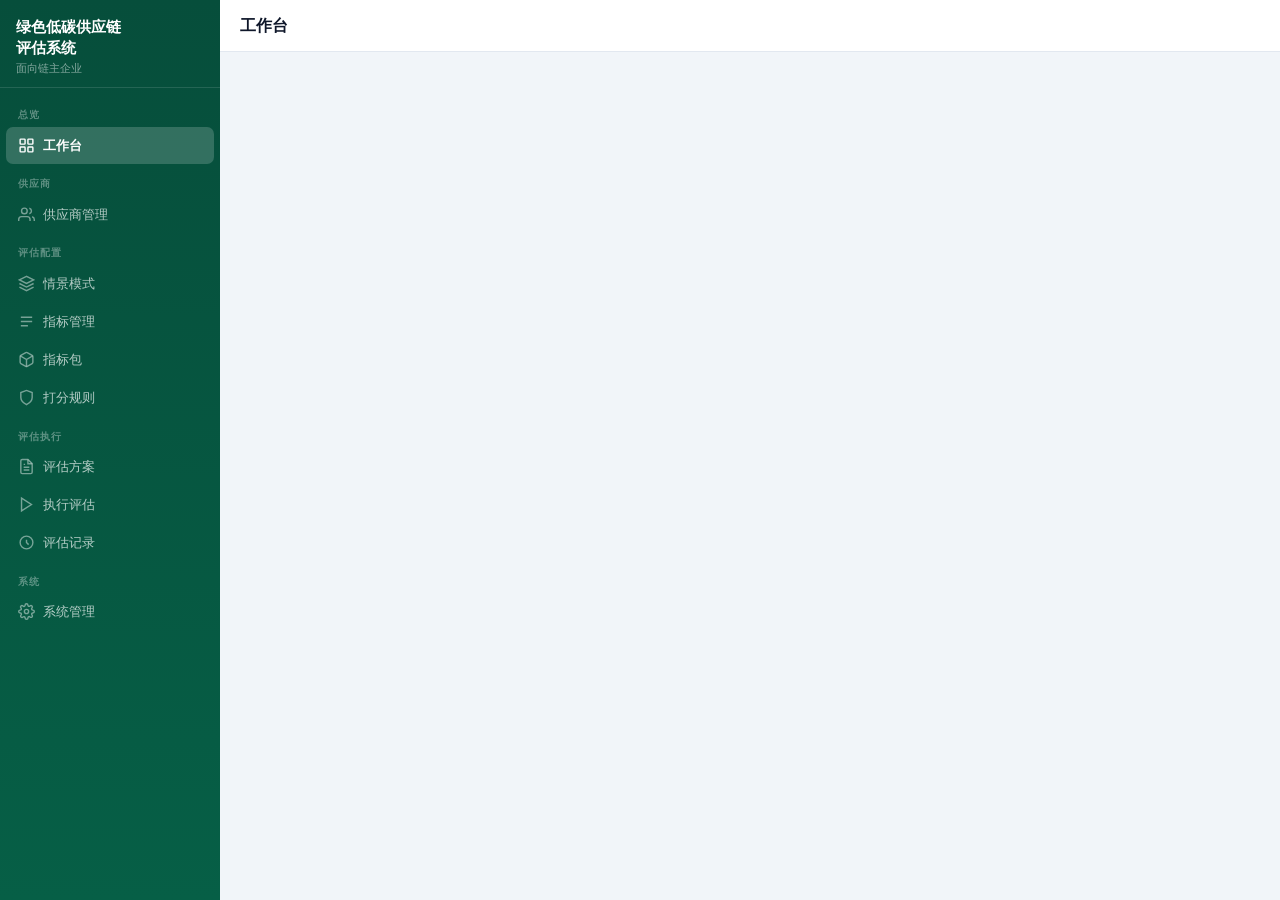
==== commit 66093ae3: "feat: 补全闭环 — 新增供应商管理、系统管理，评估结果自动回写供应商评级 闭环流程：   供应商录入 → 选择情景 → 创建方案(选择供应商) → 指标评分 → 结果生成 → 供应商评级自动更新" ====
--- a/templates/index.html
+++ b/templates/index.html
@@ -5,954 +5,587 @@
 <meta name="viewport" content="width=device-width, initial-scale=1.0">
 <title>绿色低碳供应链评估系统</title>
 <style>
-:root {
-  --primary: #059669; --primary-light: #10b981; --primary-dark: #047857;
-  --primary-bg: #ecfdf5; --primary-50: #f0fdf4;
-  --surface: #ffffff; --bg: #f1f5f9; --text: #0f172a; --text-2: #475569; --text-3: #94a3b8;
-  --border: #e2e8f0; --border-2: #cbd5e1;
-  --radius: 10px; --radius-lg: 14px;
-  --shadow: 0 1px 3px rgba(0,0,0,.06);
-  --shadow-md: 0 4px 12px rgba(0,0,0,.08);
-  --danger: #dc2626; --warn: #d97706; --info: #2563eb; --success: #16a34a;
-  --sidebar-w: 240px;
-}
+:root{--c1:#059669;--c1l:#10b981;--c1d:#047857;--c1bg:#ecfdf5;--sf:#fff;--bg:#f1f5f9;--tx:#0f172a;--tx2:#475569;--tx3:#94a3b8;--bd:#e2e8f0;--bd2:#cbd5e1;--r:10px;--rl:14px;--sh:0 1px 3px rgba(0,0,0,.06);--shm:0 4px 12px rgba(0,0,0,.08);--dg:#dc2626;--wn:#d97706;--in:#2563eb;--ok:#16a34a;--sw:220px}
 *{margin:0;padding:0;box-sizing:border-box}
-body{font-family:-apple-system,BlinkMacSystemFont,"Segoe UI","PingFang SC","Hiragino Sans GB","Microsoft YaHei",sans-serif;background:var(--bg);color:var(--text);line-height:1.6;font-size:14px}
-
-/* ── Sidebar ─────────────────────── */
-.sidebar{position:fixed;left:0;top:0;bottom:0;width:var(--sidebar-w);background:linear-gradient(180deg,#064e3b 0%,#065f46 100%);color:white;display:flex;flex-direction:column;z-index:50}
-.sidebar-brand{padding:1.25rem 1.25rem .75rem;border-bottom:1px solid rgba(255,255,255,.12)}
-.sidebar-brand h1{font-size:1rem;font-weight:700;letter-spacing:.5px;line-height:1.4}
-.sidebar-brand p{font-size:.7rem;opacity:.6;margin-top:.15rem}
-.sidebar-nav{flex:1;padding:.75rem .5rem;overflow-y:auto}
-.nav-section{font-size:.65rem;text-transform:uppercase;letter-spacing:.1em;color:rgba(255,255,255,.4);padding:.75rem .75rem .35rem;font-weight:600}
-.nav-item{display:flex;align-items:center;gap:.6rem;padding:.6rem .75rem;border-radius:8px;cursor:pointer;font-size:.85rem;font-weight:500;color:rgba(255,255,255,.75);transition:all .15s;margin-bottom:1px}
-.nav-item:hover{background:rgba(255,255,255,.1);color:white}
-.nav-item.active{background:rgba(255,255,255,.18);color:white;font-weight:600}
-.nav-item svg{width:18px;height:18px;flex-shrink:0;opacity:.7}
-.nav-item.active svg{opacity:1}
-.nav-badge{margin-left:auto;background:rgba(255,255,255,.2);padding:.1rem .45rem;border-radius:999px;font-size:.7rem;font-weight:600}
-
-/* ── Main ────────────────────────── */
-.main{margin-left:var(--sidebar-w);min-height:100vh;display:flex;flex-direction:column}
-.topbar{height:56px;background:var(--surface);border-bottom:1px solid var(--border);display:flex;align-items:center;justify-content:space-between;padding:0 1.5rem;position:sticky;top:0;z-index:40}
-.topbar-title{font-size:1.05rem;font-weight:600}
-.topbar-actions{display:flex;gap:.5rem}
-.content{flex:1;padding:1.25rem 1.5rem}
-.page{display:none}.page.active{display:block}
-
-/* ── Cards ────────────────────────── */
-.card{background:var(--surface);border:1px solid var(--border);border-radius:var(--radius-lg);box-shadow:var(--shadow);padding:1.25rem;margin-bottom:1rem}
-.card-header{display:flex;justify-content:space-between;align-items:center;margin-bottom:1rem}
-.card-title{font-size:1rem;font-weight:600;display:flex;align-items:center;gap:.5rem}
-.section-title{font-size:1.15rem;font-weight:700;margin-bottom:1rem}
-
-/* ── Stats ────────────────────────── */
-.stats{display:grid;grid-template-columns:repeat(auto-fit,minmax(180px,1fr));gap:.75rem;margin-bottom:1.25rem}
-.stat{background:var(--surface);border:1px solid var(--border);border-radius:var(--radius);padding:1rem 1.25rem;text-align:center}
-.stat-val{font-size:1.75rem;font-weight:800;color:var(--primary)}
-.stat-label{font-size:.78rem;color:var(--text-2);margin-top:.15rem}
-
-/* ── Buttons ─────────────────────── */
-.btn{display:inline-flex;align-items:center;gap:.35rem;padding:.45rem .85rem;border-radius:7px;border:none;font-size:.82rem;font-weight:500;cursor:pointer;transition:all .15s;font-family:inherit}
-.btn-primary{background:var(--primary);color:white}.btn-primary:hover{background:var(--primary-dark)}
-.btn-outline{background:transparent;color:var(--primary);border:1px solid var(--primary)}.btn-outline:hover{background:var(--primary-bg)}
-.btn-ghost{background:transparent;color:var(--text-2);border:1px solid var(--border)}.btn-ghost:hover{background:var(--bg)}
-.btn-danger{background:transparent;color:var(--danger);border:1px solid #fecaca}.btn-danger:hover{background:#fef2f2}
-.btn-sm{padding:.3rem .6rem;font-size:.78rem}
-.btn-lg{padding:.6rem 1.25rem;font-size:.9rem}
-
-/* ── Forms ────────────────────────── */
-.form-group{margin-bottom:.85rem}
-.form-group label{display:block;font-weight:500;font-size:.82rem;margin-bottom:.3rem;color:var(--text)}
-.form-group input,.form-group select,.form-group textarea{width:100%;padding:.5rem .7rem;border:1px solid var(--border);border-radius:7px;font-size:.85rem;transition:border .15s;font-family:inherit;background:var(--surface)}
-.form-group input:focus,.form-group select:focus,.form-group textarea:focus{outline:none;border-color:var(--primary);box-shadow:0 0 0 3px rgba(5,150,105,.1)}
-.form-group textarea{resize:vertical;min-height:70px}
-.form-row{display:grid;grid-template-columns:1fr 1fr;gap:.85rem}
-@media(max-width:640px){.form-row{grid-template-columns:1fr}}
-
-/* ── Table ────────────────────────── */
-.table-wrap{overflow-x:auto;border-radius:var(--radius)}
-table{width:100%;border-collapse:collapse;font-size:.84rem}
-th,td{padding:.65rem .75rem;text-align:left;border-bottom:1px solid var(--border)}
-th{font-weight:600;color:var(--text-2);font-size:.75rem;text-transform:uppercase;letter-spacing:.04em;background:var(--bg)}
+body{font-family:-apple-system,BlinkMacSystemFont,"Segoe UI","PingFang SC","Microsoft YaHei",sans-serif;background:var(--bg);color:var(--tx);line-height:1.6;font-size:14px}
+.sidebar{position:fixed;left:0;top:0;bottom:0;width:var(--sw);background:linear-gradient(180deg,#064e3b,#065f46);color:#fff;display:flex;flex-direction:column;z-index:50}
+.sb-brand{padding:1rem 1rem .6rem;border-bottom:1px solid rgba(255,255,255,.12)}
+.sb-brand h1{font-size:.95rem;font-weight:700;line-height:1.4}.sb-brand p{font-size:.68rem;opacity:.5;margin-top:.1rem}
+.sb-nav{flex:1;padding:.5rem .4rem;overflow-y:auto}
+.sb-sec{font-size:.62rem;text-transform:uppercase;letter-spacing:.1em;color:rgba(255,255,255,.35);padding:.7rem .7rem .25rem;font-weight:600}
+.ni{display:flex;align-items:center;gap:.55rem;padding:.5rem .7rem;border-radius:7px;cursor:pointer;font-size:.82rem;font-weight:500;color:rgba(255,255,255,.7);transition:all .15s;margin-bottom:1px}
+.ni:hover{background:rgba(255,255,255,.1);color:#fff}.ni.on{background:rgba(255,255,255,.18);color:#fff;font-weight:600}
+.ni svg{width:17px;height:17px;flex-shrink:0;opacity:.65}.ni.on svg{opacity:1}
+.ni .nb{margin-left:auto;background:rgba(255,255,255,.2);padding:.08rem .4rem;border-radius:99px;font-size:.68rem;font-weight:600}
+.main{margin-left:var(--sw);min-height:100vh;display:flex;flex-direction:column}
+.topbar{height:52px;background:var(--sf);border-bottom:1px solid var(--bd);display:flex;align-items:center;justify-content:space-between;padding:0 1.25rem;position:sticky;top:0;z-index:40}
+.topbar-t{font-size:1rem;font-weight:600}.ct{flex:1;padding:1.25rem 1.5rem}
+.page{display:none}.page.on{display:block}
+.card{background:var(--sf);border:1px solid var(--bd);border-radius:var(--rl);box-shadow:var(--sh);padding:1.2rem;margin-bottom:.85rem}
+.card-h{display:flex;justify-content:space-between;align-items:center;margin-bottom:.85rem}
+.card-t{font-size:.95rem;font-weight:600;display:flex;align-items:center;gap:.45rem}
+.st{font-size:1.1rem;font-weight:700;margin-bottom:.85rem}
+.stats{display:grid;grid-template-columns:repeat(auto-fit,minmax(150px,1fr));gap:.65rem;margin-bottom:1.1rem}
+.stat{background:var(--sf);border:1px solid var(--bd);border-radius:var(--r);padding:.85rem 1rem;text-align:center}
+.stat b{font-size:1.6rem;font-weight:800;color:var(--c1);display:block}.stat small{font-size:.75rem;color:var(--tx2)}
+.btn{display:inline-flex;align-items:center;gap:.3rem;padding:.4rem .8rem;border-radius:7px;border:none;font-size:.8rem;font-weight:500;cursor:pointer;transition:all .15s;font-family:inherit}
+.bp{background:var(--c1);color:#fff}.bp:hover{background:var(--c1d)}
+.bo{background:transparent;color:var(--c1);border:1px solid var(--c1)}.bo:hover{background:var(--c1bg)}
+.bg{background:transparent;color:var(--tx2);border:1px solid var(--bd)}.bg:hover{background:var(--bg)}
+.bd{background:transparent;color:var(--dg);border:1px solid #fecaca}.bd:hover{background:#fef2f2}
+.bs{padding:.28rem .55rem;font-size:.75rem}.bl{padding:.55rem 1.1rem;font-size:.88rem}
+.fg{margin-bottom:.75rem}.fg label{display:block;font-weight:500;font-size:.8rem;margin-bottom:.25rem}
+.fg input,.fg select,.fg textarea{width:100%;padding:.45rem .65rem;border:1px solid var(--bd);border-radius:7px;font-size:.84rem;font-family:inherit;background:var(--sf);transition:border .15s}
+.fg input:focus,.fg select:focus,.fg textarea:focus{outline:none;border-color:var(--c1);box-shadow:0 0 0 3px rgba(5,150,105,.1)}
+.fg textarea{resize:vertical;min-height:65px}
+.fr{display:grid;grid-template-columns:1fr 1fr;gap:.75rem}
+@media(max-width:640px){.fr{grid-template-columns:1fr}}
+.tw{overflow-x:auto;border-radius:var(--r)}
+table{width:100%;border-collapse:collapse;font-size:.82rem}
+th,td{padding:.6rem .7rem;text-align:left;border-bottom:1px solid var(--bd)}
+th{font-weight:600;color:var(--tx2);font-size:.72rem;text-transform:uppercase;letter-spacing:.04em;background:var(--bg)}
 tbody tr:hover td{background:#f8fafb}
-
-/* ── Badge ────────────────────────── */
-.badge{display:inline-block;padding:.15rem .55rem;border-radius:999px;font-size:.72rem;font-weight:600;white-space:nowrap}
-.badge-green{background:#dcfce7;color:#166534}.badge-blue{background:#dbeafe;color:#1e40af}
-.badge-amber{background:#fef3c7;color:#92400e}.badge-red{background:#fee2e2;color:#991b1b}
-.badge-purple{background:#ede9fe;color:#5b21b6}.badge-gray{background:#f1f5f9;color:#475569}
-.badge-teal{background:#ccfbf1;color:#134e4a}
-
-/* ── Tags (colored pills) ────────── */
-.tag{display:inline-flex;align-items:center;gap:.25rem;padding:.25rem .65rem;border-radius:6px;font-size:.78rem;font-weight:500;border:1px solid}
-.tag-sm{padding:.15rem .45rem;font-size:.7rem}
-
-/* ── Workflow bar ─────────────────── */
-.wf-bar{display:flex;align-items:center;gap:0;margin-bottom:1.5rem;justify-content:center;flex-wrap:wrap}
-.wf-step{display:flex;align-items:center;gap:.4rem;padding:.55rem 1rem;border-radius:999px;font-size:.82rem;font-weight:500;color:var(--text-3);background:var(--surface);border:2px solid var(--border);transition:all .2s}
-.wf-step .wf-num{width:24px;height:24px;border-radius:50%;display:flex;align-items:center;justify-content:center;font-size:.72rem;font-weight:700;background:var(--border);color:var(--text-3);flex-shrink:0}
-.wf-step.active{color:var(--primary);border-color:var(--primary);background:var(--primary-bg)}.wf-step.active .wf-num{background:var(--primary);color:white}
-.wf-step.done{color:var(--primary);border-color:var(--primary-light);background:var(--primary-bg)}.wf-step.done .wf-num{background:var(--primary);color:white}
-.wf-line{width:32px;height:2px;background:var(--border);flex-shrink:0}.wf-line.done{background:var(--primary)}
-
-/* ── Scenario cards ──────────────── */
-.scenario-grid{display:grid;grid-template-columns:repeat(auto-fill,minmax(300px,1fr));gap:1rem}
-.scenario-card{background:var(--surface);border:1px solid var(--border);border-radius:var(--radius-lg);padding:1.25rem;cursor:pointer;transition:all .2s;position:relative;overflow:hidden}
-.scenario-card:hover{border-color:var(--primary-light);box-shadow:var(--shadow-md)}
-.scenario-card .sc-top{width:100%;height:4px;position:absolute;top:0;left:0}
-.scenario-card h3{font-size:.95rem;font-weight:600;margin-bottom:.35rem}
-.scenario-card p{font-size:.8rem;color:var(--text-2);margin-bottom:.75rem}
-.scenario-card-meta{display:flex;gap:.5rem;flex-wrap:wrap}
-
-/* ── Package cards ───────────────── */
-.pkg-grid{display:grid;grid-template-columns:repeat(auto-fill,minmax(280px,1fr));gap:1rem}
-.pkg-card{background:var(--surface);border:2px solid var(--border);border-radius:var(--radius-lg);padding:1.25rem;transition:all .2s}
-.pkg-card:hover{border-color:var(--primary-light)}
-.pkg-card.selected{border-color:var(--primary);background:var(--primary-bg)}
-.pkg-card h4{font-size:.9rem;font-weight:600;margin-bottom:.25rem}
-.pkg-card p{font-size:.78rem;color:var(--text-2);margin-bottom:.5rem}
-.pkg-card-footer{display:flex;justify-content:space-between;align-items:center}
-
-/* ── Score items ─────────────────── */
-.score-item{background:var(--bg);border:1px solid var(--border);border-radius:var(--radius);padding:1rem;margin-bottom:.6rem}
-.si-head{display:flex;justify-content:space-between;align-items:flex-start;margin-bottom:.6rem}
-.si-name{font-weight:600;font-size:.88rem}.si-desc{font-size:.76rem;color:var(--text-2);margin-top:.15rem}
-.si-slider{display:flex;align-items:center;gap:.85rem}
-.si-slider input[type="range"]{flex:1;-webkit-appearance:none;height:5px;border-radius:3px;background:var(--border-2);outline:none}
-.si-slider input[type="range"]::-webkit-slider-thumb{-webkit-appearance:none;width:18px;height:18px;border-radius:50%;background:var(--primary);cursor:pointer;box-shadow:0 1px 3px rgba(0,0,0,.2)}
-.si-val{min-width:48px;text-align:center;font-weight:700;font-size:1rem;padding:.2rem .4rem;border-radius:5px}
-.si-labels{display:flex;justify-content:space-between;font-size:.68rem;color:var(--text-3);margin-top:.2rem}
-
-/* ── Result ──────────────────────── */
-.result-hero{text-align:center;padding:1.5rem 1rem}
-.result-big{font-size:3.5rem;font-weight:800;line-height:1}
-.result-badge{display:inline-block;padding:.35rem 1rem;border-radius:999px;font-size:1rem;font-weight:700;margin-top:.5rem;margin-bottom:.5rem}
-.suggestion-list{list-style:none}
-.suggestion-list li{padding:.65rem .85rem;border-radius:8px;margin-bottom:.4rem;font-size:.85rem;border-left:4px solid}
-.sug-critical{background:#fef2f2;border-color:var(--danger);color:#7f1d1d}
-.sug-warning{background:#fffbeb;border-color:var(--warn);color:#78350f}
-.sug-success{background:#f0fdf4;border-color:var(--success);color:#14532d}
-
-/* ── History cards ───────────────── */
-.record-card{display:flex;align-items:center;gap:1rem;padding:1rem 1.25rem;background:var(--surface);border:1px solid var(--border);border-radius:var(--radius-lg);margin-bottom:.65rem;box-shadow:var(--shadow);transition:box-shadow .15s}
-.record-card:hover{box-shadow:var(--shadow-md)}
-.rc-score{font-size:1.6rem;font-weight:800;min-width:50px;text-align:center}
-.rc-info{flex:1}.rc-name{font-weight:600}.rc-meta{font-size:.78rem;color:var(--text-2);margin-top:.15rem}
-.rc-actions{display:flex;gap:.4rem}
-
-/* ── Rule grade visual ───────────── */
-.grade-bar{display:flex;border-radius:6px;overflow:hidden;height:28px;margin:.5rem 0}
-.grade-seg{display:flex;align-items:center;justify-content:center;font-size:.7rem;font-weight:600;color:white}
-
-/* ── Modal ────────────────────────── */
-.modal-overlay{display:none;position:fixed;top:0;left:0;right:0;bottom:0;background:rgba(0,0,0,.4);z-index:200;align-items:center;justify-content:center}
-.modal-overlay.show{display:flex}
-.modal{background:var(--surface);border-radius:var(--radius-lg);box-shadow:var(--shadow-md);width:92%;max-width:600px;max-height:88vh;overflow-y:auto;padding:1.5rem}
-.modal-head{display:flex;justify-content:space-between;align-items:center;margin-bottom:1rem;font-size:1.05rem;font-weight:600}
-.modal-close{background:none;border:none;font-size:1.2rem;cursor:pointer;color:var(--text-3);padding:.2rem}
-.modal-foot{display:flex;justify-content:flex-end;gap:.5rem;margin-top:1.25rem}
-
-/* ── Category tabs ───────────────── */
-.cat-tabs{display:flex;gap:.3rem;flex-wrap:wrap;margin-bottom:.85rem}
-.cat-tab{padding:.3rem .75rem;border-radius:999px;border:1px solid var(--border);background:var(--surface);cursor:pointer;font-size:.78rem;font-weight:500;transition:all .15s}
-.cat-tab:hover{border-color:var(--primary);color:var(--primary)}.cat-tab.active{background:var(--primary);color:white;border-color:var(--primary)}
-
-/* ── Indicator check ─────────────── */
-.ind-check{display:flex;align-items:flex-start;gap:.65rem;padding:.65rem;border-radius:8px;border:1px solid var(--border);margin-bottom:.4rem;cursor:pointer;transition:all .15s;background:var(--surface)}
-.ind-check:hover{border-color:var(--primary-light)}.ind-check.selected{border-color:var(--primary);background:var(--primary-bg)}
-.ind-check input[type="checkbox"]{width:16px;height:16px;accent-color:var(--primary);margin-top:2px;flex-shrink:0}
-.ind-check-body{flex:1}.ind-check-name{font-weight:600;font-size:.85rem}.ind-check-desc{font-size:.76rem;color:var(--text-2)}
-
-/* ── Empty state ─────────────────── */
-.empty{text-align:center;padding:2.5rem 1rem;color:var(--text-3)}
-.empty svg{width:48px;height:48px;margin-bottom:.75rem;opacity:.4}
-
-/* ── Utils ────────────────────────── */
-.flex-between{display:flex;justify-content:space-between;align-items:center}
-.text-center{text-align:center}.mt-1{margin-top:.5rem}.mt-2{margin-top:1rem}.mb-1{margin-bottom:.5rem}
-.color-g{color:var(--success)}.color-b{color:var(--info)}.color-a{color:var(--warn)}.color-r{color:var(--danger)}
+.badge{display:inline-block;padding:.13rem .5rem;border-radius:99px;font-size:.7rem;font-weight:600;white-space:nowrap}
+.bg-g{background:#dcfce7;color:#166534}.bg-b{background:#dbeafe;color:#1e40af}.bg-a{background:#fef3c7;color:#92400e}.bg-r{background:#fee2e2;color:#991b1b}.bg-p{background:#ede9fe;color:#5b21b6}.bg-y{background:#f1f5f9;color:#475569}.bg-t{background:#ccfbf1;color:#134e4a}
+.ct-tabs{display:flex;gap:.25rem;flex-wrap:wrap;margin-bottom:.75rem}
+.ct-tab{padding:.28rem .7rem;border-radius:99px;border:1px solid var(--bd);background:var(--sf);cursor:pointer;font-size:.76rem;font-weight:500;transition:all .15s}
+.ct-tab:hover{border-color:var(--c1);color:var(--c1)}.ct-tab.on{background:var(--c1);color:#fff;border-color:var(--c1)}
+.wf{display:flex;align-items:center;gap:0;margin-bottom:1.25rem;justify-content:center;flex-wrap:wrap}
+.ws{display:flex;align-items:center;gap:.35rem;padding:.5rem .85rem;border-radius:99px;font-size:.8rem;font-weight:500;color:var(--tx3);background:var(--sf);border:2px solid var(--bd);transition:all .2s}
+.ws .wn{width:22px;height:22px;border-radius:50%;display:flex;align-items:center;justify-content:center;font-size:.7rem;font-weight:700;background:var(--bd);color:var(--tx3);flex-shrink:0}
+.ws.wact{color:var(--c1);border-color:var(--c1);background:var(--c1bg)}.ws.wact .wn{background:var(--c1);color:#fff}
+.ws.wdn{color:var(--c1);border-color:var(--c1l);background:var(--c1bg)}.ws.wdn .wn{background:var(--c1);color:#fff}
+.wl{width:28px;height:2px;background:var(--bd);flex-shrink:0}.wl.wdn{background:var(--c1)}
+.scg{display:grid;grid-template-columns:repeat(auto-fill,minmax(280px,1fr));gap:.85rem}
+.scc{background:var(--sf);border:1px solid var(--bd);border-radius:var(--rl);padding:1.1rem;cursor:pointer;transition:all .2s;position:relative;overflow:hidden}
+.scc:hover{border-color:var(--c1l);box-shadow:var(--shm)}
+.scc .sct{width:100%;height:4px;position:absolute;top:0;left:0}
+.scc h3{font-size:.9rem;font-weight:600;margin-bottom:.3rem}.scc p{font-size:.78rem;color:var(--tx2);margin-bottom:.65rem}
+.scc-m{display:flex;gap:.4rem;flex-wrap:wrap}
+.si{background:var(--bg);border:1px solid var(--bd);border-radius:var(--r);padding:.9rem;margin-bottom:.5rem}
+.si-h{display:flex;justify-content:space-between;align-items:flex-start;margin-bottom:.5rem}
+.si-n{font-weight:600;font-size:.86rem}.si-d{font-size:.74rem;color:var(--tx2);margin-top:.1rem}
+.si-s{display:flex;align-items:center;gap:.75rem}
+.si-s input[type="range"]{flex:1;-webkit-appearance:none;height:5px;border-radius:3px;background:var(--bd2);outline:none}
+.si-s input[type="range"]::-webkit-slider-thumb{-webkit-appearance:none;width:17px;height:17px;border-radius:50%;background:var(--c1);cursor:pointer;box-shadow:0 1px 3px rgba(0,0,0,.2)}
+.si-v{min-width:44px;text-align:center;font-weight:700;font-size:.95rem;padding:.15rem .35rem;border-radius:5px}
+.rh{text-align:center;padding:1.25rem .75rem}
+.rb{font-size:3.2rem;font-weight:800;line-height:1}
+.rg{display:inline-block;padding:.3rem .9rem;border-radius:99px;font-size:.95rem;font-weight:700;margin-top:.4rem;margin-bottom:.4rem}
+.sgl{list-style:none}.sgl li{padding:.55rem .75rem;border-radius:7px;margin-bottom:.35rem;font-size:.84rem;border-left:4px solid}
+.sg-c{background:#fef2f2;border-color:var(--dg);color:#7f1d1d}
+.sg-w{background:#fffbeb;border-color:var(--wn);color:#78350f}
+.sg-s{background:#f0fdf4;border-color:var(--ok);color:#14532d}
+.rc{display:flex;align-items:center;gap:.85rem;padding:.85rem 1.1rem;background:var(--sf);border:1px solid var(--bd);border-radius:var(--rl);margin-bottom:.55rem;box-shadow:var(--sh);transition:box-shadow .15s}
+.rc:hover{box-shadow:var(--shm)}
+.rc-s{font-size:1.5rem;font-weight:800;min-width:45px;text-align:center}
+.rc-i{flex:1}.rc-n{font-weight:600;font-size:.9rem}.rc-m{font-size:.76rem;color:var(--tx2);margin-top:.1rem}
+.rc-a{display:flex;gap:.35rem}
+.gb{display:flex;border-radius:6px;overflow:hidden;height:26px;margin:.4rem 0}
+.gs{display:flex;align-items:center;justify-content:center;font-size:.68rem;font-weight:600;color:#fff}
+.mo{display:none;position:fixed;top:0;left:0;right:0;bottom:0;background:rgba(0,0,0,.4);z-index:200;align-items:center;justify-content:center}
+.mo.show{display:flex}
+.ml{background:var(--sf);border-radius:var(--rl);box-shadow:var(--shm);width:92%;max-width:600px;max-height:88vh;overflow-y:auto;padding:1.4rem}
+.mh{display:flex;justify-content:space-between;align-items:center;margin-bottom:.85rem;font-size:1rem;font-weight:600}
+.mc{background:none;border:none;font-size:1.15rem;cursor:pointer;color:var(--tx3);padding:.15rem}
+.mf{display:flex;justify-content:flex-end;gap:.4rem;margin-top:1.1rem}
+.ic{display:flex;align-items:flex-start;gap:.6rem;padding:.55rem;border-radius:7px;border:1px solid var(--bd);margin-bottom:.35rem;cursor:pointer;transition:all .15s;background:var(--sf)}
+.ic:hover{border-color:var(--c1l)}.ic.sel{border-color:var(--c1);background:var(--c1bg)}
+.ic input[type="checkbox"]{width:15px;height:15px;accent-color:var(--c1);margin-top:2px;flex-shrink:0}
+.ic-b{flex:1}.ic-n{font-weight:600;font-size:.82rem}.ic-d{font-size:.74rem;color:var(--tx2)}
+.pkg-g{display:grid;grid-template-columns:repeat(auto-fill,minmax(260px,1fr));gap:.85rem}
+.pkg-c{background:var(--sf);border:2px solid var(--bd);border-radius:var(--rl);padding:1.1rem;transition:all .2s}
+.pkg-c:hover{border-color:var(--c1l)}.pkg-c.sel{border-color:var(--c1);background:var(--c1bg)}
+.pkg-c h4{font-size:.88rem;font-weight:600;margin-bottom:.2rem}.pkg-c p{font-size:.76rem;color:var(--tx2);margin-bottom:.4rem}
+.empty{text-align:center;padding:2rem;color:var(--tx3)}
+.fb{display:flex;justify-content:space-between;align-items:center}
+.tc{text-align:center}
+.cg{color:var(--ok)}.cb{color:var(--in)}.ca{color:var(--wn)}.cr{color:var(--dg)}
 </style>
 </head>
 <body>
 
-<!-- ═══ Sidebar ═══ -->
 <aside class="sidebar">
-  <div class="sidebar-brand">
-    <h1>绿色低碳供应链<br>评估系统</h1>
-    <p>面向链主企业</p>
+<div class="sb-brand"><h1>绿色低碳供应链<br>评估系统</h1><p>面向链主企业</p></div>
+<nav class="sb-nav">
+  <div class="sb-sec">总览</div>
+  <div class="ni on" data-p="dashboard"><svg viewBox="0 0 24 24" fill="none" stroke="currentColor" stroke-width="2"><rect x="3" y="3" width="7" height="7" rx="1"/><rect x="14" y="3" width="7" height="7" rx="1"/><rect x="3" y="14" width="7" height="7" rx="1"/><rect x="14" y="14" width="7" height="7" rx="1"/></svg>工作台</div>
+  <div class="sb-sec">供应商</div>
+  <div class="ni" data-p="suppliers"><svg viewBox="0 0 24 24" fill="none" stroke="currentColor" stroke-width="2"><path d="M17 21v-2a4 4 0 00-4-4H5a4 4 0 00-4 4v2"/><circle cx="9" cy="7" r="4"/><path d="M23 21v-2a4 4 0 00-3-3.87M16 3.13a4 4 0 010 7.75"/></svg>供应商管理</div>
+  <div class="sb-sec">评估配置</div>
+  <div class="ni" data-p="scenarios"><svg viewBox="0 0 24 24" fill="none" stroke="currentColor" stroke-width="2"><path d="M12 2L2 7l10 5 10-5-10-5z"/><path d="M2 17l10 5 10-5"/><path d="M2 12l10 5 10-5"/></svg>情景模式</div>
+  <div class="ni" data-p="indicators"><svg viewBox="0 0 24 24" fill="none" stroke="currentColor" stroke-width="2"><path d="M4 6h16M4 12h16M4 18h10"/></svg>指标管理</div>
+  <div class="ni" data-p="packages"><svg viewBox="0 0 24 24" fill="none" stroke="currentColor" stroke-width="2"><path d="M21 16V8a2 2 0 00-1-1.73l-7-4a2 2 0 00-2 0l-7 4A2 2 0 003 8v8a2 2 0 001 1.73l7 4a2 2 0 002 0l7-4A2 2 0 0021 16z"/><path d="M3.27 6.96L12 12.01l8.73-5.05M12 22.08V12"/></svg>指标包</div>
+  <div class="ni" data-p="rules"><svg viewBox="0 0 24 24" fill="none" stroke="currentColor" stroke-width="2"><path d="M12 22s8-4 8-10V5l-8-3-8 3v7c0 6 8 10 8 10z"/></svg>打分规则</div>
+  <div class="sb-sec">评估执行</div>
+  <div class="ni" data-p="plans"><svg viewBox="0 0 24 24" fill="none" stroke="currentColor" stroke-width="2"><path d="M14 2H6a2 2 0 00-2 2v16a2 2 0 002 2h12a2 2 0 002-2V8z"/><path d="M14 2v6h6M16 13H8M16 17H8M10 9H8"/></svg>评估方案<span class="nb" id="nb-plan" style="display:none">0</span></div>
+  <div class="ni" data-p="execute"><svg viewBox="0 0 24 24" fill="none" stroke="currentColor" stroke-width="2"><polygon points="5 3 19 12 5 21 5 3"/></svg>执行评估</div>
+  <div class="ni" data-p="records"><svg viewBox="0 0 24 24" fill="none" stroke="currentColor" stroke-width="2"><path d="M12 8v4l3 3m6-3a9 9 0 11-18 0 9 9 0 0118 0z"/></svg>评估记录</div>
+  <div class="sb-sec">系统</div>
+  <div class="ni" data-p="system"><svg viewBox="0 0 24 24" fill="none" stroke="currentColor" stroke-width="2"><circle cx="12" cy="12" r="3"/><path d="M19.4 15a1.65 1.65 0 00.33 1.82l.06.06a2 2 0 010 2.83 2 2 0 01-2.83 0l-.06-.06a1.65 1.65 0 00-1.82-.33 1.65 1.65 0 00-1 1.51V21a2 2 0 01-4 0v-.09A1.65 1.65 0 009 19.4a1.65 1.65 0 00-1.82.33l-.06.06a2 2 0 01-2.83 0 2 2 0 010-2.83l.06-.06A1.65 1.65 0 004.68 15a1.65 1.65 0 00-1.51-1H3a2 2 0 010-4h.09A1.65 1.65 0 004.6 9a1.65 1.65 0 00-.33-1.82l-.06-.06a2 2 0 012.83-2.83l.06.06A1.65 1.65 0 009 4.68a1.65 1.65 0 001-1.51V3a2 2 0 014 0v.09a1.65 1.65 0 001 1.51 1.65 1.65 0 001.82-.33l.06-.06a2 2 0 012.83 2.83l-.06.06A1.65 1.65 0 0019.4 9a1.65 1.65 0 001.51 1H21a2 2 0 010 4h-.09a1.65 1.65 0 00-1.51 1z"/></svg>系统管理</div>
+</nav>
+</aside>
+
+<div class="main">
+<div class="topbar"><div class="topbar-t" id="tt">工作台</div><div id="ta"></div></div>
+<div class="ct">
+  <div id="p-dashboard" class="page on"></div>
+  <div id="p-suppliers" class="page"></div>
+  <div id="p-scenarios" class="page"></div>
+  <div id="p-indicators" class="page"></div>
+  <div id="p-packages" class="page"></div>
+  <div id="p-rules" class="page"></div>
+  <div id="p-plans" class="page"></div>
+  <div id="p-execute" class="page"></div>
+  <div id="p-records" class="page"></div>
+  <div id="p-system" class="page"></div>
+</div>
+</div>
+
+<div class="mo" id="m-ind"><div class="ml"><div class="mh"><span id="mi-t">指标</span><button class="mc" onclick="cm('m-ind')">&times;</button></div><div id="mi-b"></div></div></div>
+<div class="mo" id="m-pkg"><div class="ml"><div class="mh"><span id="mp-t">指标包</span><button class="mc" onclick="cm('m-pkg')">&times;</button></div><div id="mp-b"></div></div></div>
+<div class="mo" id="m-rule"><div class="ml"><div class="mh"><span id="mr-t">规则</span><button class="mc" onclick="cm('m-rule')">&times;</button></div><div id="mr-b"></div></div></div>
+<div class="mo" id="m-sc"><div class="ml" style="max-width:640px"><div class="mh"><span id="ms-t">情景</span><button class="mc" onclick="cm('m-sc')">&times;</button></div><div id="ms-b"></div></div></div>
+<div class="mo" id="m-sup"><div class="ml"><div class="mh"><span id="mu-t">供应商</span><button class="mc" onclick="cm('m-sup')">&times;</button></div><div id="mu-b"></div></div></div>
+<div class="mo" id="m-det"><div class="ml" style="max-width:700px"><div class="mh"><span>详情</span><button class="mc" onclick="cm('m-det')">&times;</button></div><div id="md-b"></div></div></div>
+
+<script>
+let D={};
+let EX={step:1,sid:'',plan:{},pkgs:[],inds:[],scores:{},weights:{}};
+let indF='全部',supF='all';
+const PN={dashboard:'工作台',suppliers:'供应商管理',scenarios:'情景模式',indicators:'指标管理',packages:'指标包',rules:'打分规则',plans:'评估方案',execute:'执行评估',records:'评估记录',system:'系统管理'};
+const A={
+  g:u=>fetch(u).then(r=>r.json()),
+  p:(u,d)=>fetch(u,{method:'POST',headers:{'Content-Type':'application/json'},body:JSON.stringify(d)}).then(r=>r.json()),
+  u:(u,d)=>fetch(u,{method:'PUT',headers:{'Content-Type':'application/json'},body:JSON.stringify(d)}).then(r=>r.json()),
+  d:u=>fetch(u,{method:'DELETE'}).then(r=>r.json()),
+};
+async function LA(){
+  const[a,b,c,d,e,f,g,h]=await Promise.all([A.g('/api/indicators'),A.g('/api/packages'),A.g('/api/rules'),A.g('/api/scenarios'),A.g('/api/suppliers'),A.g('/api/plans'),A.g('/api/records'),A.g('/api/statistics')]);
+  D={indicators:a,packages:b,rules:c,scenarios:d,suppliers:e,plans:f,records:g,stats:h};
+  const nb=document.getElementById('nb-plan');
+  if(D.stats.pendingPlans>0){nb.style.display='';nb.textContent=D.stats.pendingPlans}else nb.style.display='none';
+}
+function nav(p){
+  document.querySelectorAll('.page').forEach(x=>x.classList.remove('on'));
+  document.getElementById('p-'+p).classList.add('on');
+  document.querySelectorAll('.ni').forEach(n=>n.classList.toggle('on',n.dataset.p===p));
+  document.getElementById('tt').textContent=PN[p]||p;
+  document.getElementById('ta').innerHTML='';
+  ({dashboard:pgDash,suppliers:pgSup,scenarios:pgSc,indicators:pgInd,packages:pgPkg,rules:pgRule,plans:pgPlan,execute:pgExec,records:pgRec,system:pgSys})[p]?.();
+}
+document.querySelectorAll('.ni').forEach(n=>n.addEventListener('click',()=>nav(n.dataset.p)));
+function cm(id){document.getElementById(id).classList.remove('show')}
+function om(id){document.getElementById(id).classList.add('show')}
+function gradeClass(s){return s>=90?'cg':s>=75?'cb':s>=60?'ca':'cr'}
+function gradeBadge(s){return s>=90?'bg-g':s>=75?'bg-b':s>=60?'bg-a':'bg-r'}
+
+// ━━ Dashboard ━━
+async function pgDash(){
+  await LA();const s=D.stats;
+  document.getElementById('p-dashboard').innerHTML=`
+  <div class="stats">
+    <div class="stat"><b>${s.supplierCount}</b><small>供应商总数</small></div>
+    <div class="stat"><b>${s.activeSuppliers}</b><small>活跃供应商</small></div>
+    <div class="stat"><b>${s.ratedSuppliers}</b><small>已评级</small></div>
+    <div class="stat"><b>${s.totalRecords}</b><small>评估次数</small></div>
+    <div class="stat"><b>${s.avgScore||'-'}</b><small>平均得分</small></div>
+    <div class="stat"><b>${s.passRate}%</b><small>通过率</small></div>
+    <div class="stat"><b>${s.pendingPlans}</b><small>待评估</small></div>
+    <div class="stat"><b>${s.indicatorCount}</b><small>指标数</small></div>
   </div>
-  <nav class="sidebar-nav">
-    <div class="nav-section">总览</div>
-    <div class="nav-item active" data-page="dashboard">
-      <svg viewBox="0 0 24 24" fill="none" stroke="currentColor" stroke-width="2"><rect x="3" y="3" width="7" height="7" rx="1"/><rect x="14" y="3" width="7" height="7" rx="1"/><rect x="3" y="14" width="7" height="7" rx="1"/><rect x="14" y="14" width="7" height="7" rx="1"/></svg>
-      工作台
+  <div style="display:grid;grid-template-columns:1fr 1fr;gap:.85rem">
+    <div class="card"><div class="card-t">评估闭环流程</div>
+      <div style="padding:.4rem 0">${[
+        ['1','录入供应商','在供应商管理中添加供应商基本信息'],
+        ['2','选择情景模式','根据评估目的选择预配置的评估场景'],
+        ['3','创建评估方案','选择供应商，关联指标包与打分规则'],
+        ['4','执行指标评分','对方案中的每项指标进行打分'],
+        ['5','生成评估结果','自动计算得分、评级并生成改进建议'],
+        ['6','更新供应商评级','评估结果自动回写供应商绿色评级'],
+      ].map(([n,t,d])=>`<div style="display:flex;align-items:flex-start;gap:.65rem;margin-bottom:.75rem">
+        <div style="width:26px;height:26px;border-radius:50%;background:var(--c1);color:#fff;display:flex;align-items:center;justify-content:center;font-size:.72rem;font-weight:700;flex-shrink:0">${n}</div>
+        <div><div style="font-weight:600;font-size:.84rem">${t}</div><div style="font-size:.75rem;color:var(--tx2)">${d}</div></div></div>`).join('')}
+      </div>
+      <div class="tc" style="margin-top:.5rem"><button class="btn bp" onclick="nav('execute')">立即开始评估</button></div>
     </div>
-
-    <div class="nav-section">评估配置</div>
-    <div class="nav-item" data-page="scenarios">
-      <svg viewBox="0 0 24 24" fill="none" stroke="currentColor" stroke-width="2"><path d="M12 2L2 7l10 5 10-5-10-5z"/><path d="M2 17l10 5 10-5"/><path d="M2 12l10 5 10-5"/></svg>
-      情景模式
+    <div class="card"><div class="card-t">供应商绿色评级分布</div>
+      ${D.suppliers.length?`<div style="margin-top:.5rem">${['优秀','良好','一般','待改进','通过','卓越','合格','不合格','不通过',''].map(g=>{
+        const cnt=D.suppliers.filter(s=>s.greenRating===g||(g===''&&!s.greenRating)).length;
+        if(!cnt)return '';
+        const lbl=g||'未评级';
+        const cl=g?({优秀:'bg-g',良好:'bg-b',一般:'bg-a',待改进:'bg-r',通过:'bg-g',卓越:'bg-g',合格:'bg-a',不合格:'bg-r',不通过:'bg-r'}[g]||'bg-y'):'bg-y';
+        return `<div class="fb" style="padding:.35rem 0;border-bottom:1px solid var(--bd)"><span><span class="badge ${cl}">${lbl}</span></span><strong>${cnt}</strong></div>`;
+      }).join('')}</div>`:'<div class="empty"><p>暂无供应商数据</p></div>'}
+      <div class="tc" style="margin-top:.75rem"><button class="btn bo bs" onclick="nav('suppliers')">查看供应商列表</button></div>
     </div>
-    <div class="nav-item" data-page="indicators">
-      <svg viewBox="0 0 24 24" fill="none" stroke="currentColor" stroke-width="2"><path d="M4 6h16M4 12h16M4 18h10"/></svg>
-      指标管理
+  </div>`;
+}
+
+// ━━ Suppliers ━━
+async function pgSup(){
+  await LA();
+  const el=document.getElementById('p-suppliers');
+  const filters=['all','active','inactive','rated','unrated'];
+  const labels={all:'全部',active:'活跃',inactive:'停用',rated:'已评级',unrated:'未评级'};
+  const list=D.suppliers.filter(s=>{
+    if(supF==='active')return s.status==='active';if(supF==='inactive')return s.status!=='active';
+    if(supF==='rated')return !!s.greenRating;if(supF==='unrated')return !s.greenRating;return true;
+  });
+  el.innerHTML=`<div class="fb" style="margin-bottom:.75rem"><div class="st" style="margin:0">供应商管理</div><button class="btn bp" onclick="openSupModal()">+ 新增供应商</button></div>
+    <div class="ct-tabs">${filters.map(f=>`<button class="ct-tab ${f===supF?'on':''}" onclick="supF='${f}';pgSup()">${labels[f]} (${f==='all'?D.suppliers.length:D.suppliers.filter(s=>{if(f==='active')return s.status==='active';if(f==='inactive')return s.status!=='active';if(f==='rated')return !!s.greenRating;if(f==='unrated')return !s.greenRating;return true}).length})</button>`).join('')}</div>
+    <div class="card" style="padding:0"><div class="tw"><table><thead><tr><th>编号</th><th>名称</th><th>行业</th><th>层级</th><th>联系人</th><th>状态</th><th>绿色评级</th><th>最新得分</th><th>评估次数</th><th>操作</th></tr></thead>
+    <tbody>${list.length?list.map(s=>{
+      const rc=s.greenRating?({优秀:'bg-g',良好:'bg-b',一般:'bg-a',待改进:'bg-r',通过:'bg-g',卓越:'bg-g',合格:'bg-a',不合格:'bg-r',不通过:'bg-r'}[s.greenRating]||'bg-y'):'bg-y';
+      return `<tr>
+        <td style="font-family:monospace;font-size:.78rem">${s.code}</td>
+        <td style="font-weight:500">${s.name}</td>
+        <td><span class="badge bg-b">${s.industry}</span></td>
+        <td><span class="badge bg-p">${s.tier}</span></td>
+        <td>${s.contact}</td>
+        <td><span class="badge ${s.status==='active'?'bg-g':'bg-r'}">${s.status==='active'?'活跃':'停用'}</span></td>
+        <td><span class="badge ${rc}">${s.greenRating||'未评级'}</span></td>
+        <td class="${gradeClass(s.latestScore)}" style="font-weight:600">${s.latestScore||'-'}</td>
+        <td>${s.assessCount||0}</td>
+        <td><button class="btn bg bs" onclick="viewSup('${s.id}')">详情</button> <button class="btn bg bs" onclick="editSup('${s.id}')">编辑</button> <button class="btn bd bs" onclick="delSup('${s.id}')">删除</button></td></tr>`}).join(''):'<tr><td colspan="10" class="tc" style="padding:2rem;color:var(--tx3)">暂无数据</td></tr>'}</tbody></table></div></div>`;
+}
+function openSupModal(s){
+  document.getElementById('mu-t').textContent=s?'编辑供应商':'新增供应商';
+  document.getElementById('mu-b').innerHTML=`
+    <input type="hidden" id="su-id" value="${s?s.id:''}">
+    <div class="fr"><div class="fg"><label>供应商编号</label><input id="su-code" value="${s?s.code:'SUP-'+new Date().getFullYear()+'-'}"></div>
+    <div class="fg"><label>名称 *</label><input id="su-name" value="${s?s.name:''}"></div></div>
+    <div class="fr"><div class="fg"><label>行业</label><select id="su-ind"><option>制造业</option><option>电子信息</option><option>化工医药</option><option>食品饮料</option><option>汽车工业</option><option>纺织服装</option><option>建筑建材</option><option>物流运输</option><option>零售消费</option><option>其他</option></select></div>
+    <div class="fg"><label>层级</label><select id="su-tier"><option>一级</option><option>二级</option><option>三级</option></select></div></div>
+    <div class="fr"><div class="fg"><label>联系人</label><input id="su-ct" value="${s?s.contact:''}"></div>
+    <div class="fg"><label>电话</label><input id="su-ph" value="${s?s.phone:''}"></div></div>
+    <div class="fr"><div class="fg"><label>邮箱</label><input id="su-em" value="${s?s.email:''}"></div>
+    <div class="fg"><label>状态</label><select id="su-st"><option value="active" ${!s||s.status==='active'?'selected':''}>活跃</option><option value="inactive" ${s&&s.status==='inactive'?'selected':''}>停用</option><option value="blacklisted" ${s&&s.status==='blacklisted'?'selected':''}>黑名单</option></select></div></div>
+    <div class="fg"><label>地址</label><input id="su-addr" value="${s?s.address:''}"></div>
+    <div class="mf"><button class="btn bg" onclick="cm('m-sup')">取消</button><button class="btn bp" onclick="saveSup()">保存</button></div>`;
+  if(s){document.getElementById('su-ind').value=s.industry;document.getElementById('su-tier').value=s.tier}
+  om('m-sup');
+}
+function editSup(id){const s=D.suppliers.find(x=>x.id===id);if(s)openSupModal(s)}
+async function saveSup(){
+  const id=document.getElementById('su-id').value;
+  const d={code:document.getElementById('su-code').value.trim(),name:document.getElementById('su-name').value.trim(),
+    industry:document.getElementById('su-ind').value,tier:document.getElementById('su-tier').value,
+    contact:document.getElementById('su-ct').value.trim(),phone:document.getElementById('su-ph').value.trim(),
+    email:document.getElementById('su-em').value.trim(),address:document.getElementById('su-addr').value.trim(),
+    status:document.getElementById('su-st').value};
+  if(!d.name){alert('请填写名称');return}
+  if(id){const old=D.suppliers.find(x=>x.id===id);Object.assign(d,{greenRating:old?.greenRating||'',latestScore:old?.latestScore||0,assessCount:old?.assessCount||0,createdAt:old?.createdAt||''});await A.u('/api/suppliers/'+id,d)}
+  else{Object.assign(d,{greenRating:'',latestScore:0,assessCount:0,createdAt:new Date().toISOString()});await A.p('/api/suppliers',d)}
+  cm('m-sup');pgSup();
+}
+async function delSup(id){if(!confirm('确定删除？'))return;await A.d('/api/suppliers/'+id);pgSup()}
+async function viewSup(id){
+  const r=await A.g('/api/suppliers/'+id+'/detail');const s=r.supplier;const recs=r.records;
+  const rc=s.greenRating?({优秀:'bg-g',良好:'bg-b',一般:'bg-a',待改进:'bg-r',通过:'bg-g',卓越:'bg-g',合格:'bg-a',不合格:'bg-r',不通过:'bg-r'}[s.greenRating]||'bg-y'):'bg-y';
+  document.getElementById('md-b').innerHTML=`
+    <div style="display:flex;gap:1rem;align-items:center;margin-bottom:1rem"><div style="width:48px;height:48px;border-radius:12px;background:var(--c1bg);color:var(--c1);display:flex;align-items:center;justify-content:center;font-size:1.2rem;font-weight:700">${s.name[0]}</div>
+    <div><div style="font-size:1.05rem;font-weight:600">${s.name}</div><div style="font-size:.8rem;color:var(--tx2)">${s.code} · ${s.industry} · ${s.tier}</div></div>
+    <div style="margin-left:auto;text-align:center"><span class="badge ${rc}" style="font-size:.85rem;padding:.3rem .7rem">${s.greenRating||'未评级'}</span><div style="font-size:.75rem;color:var(--tx2);margin-top:.2rem">最新 ${s.latestScore||'-'} 分</div></div></div>
+    <div style="display:grid;grid-template-columns:1fr 1fr 1fr;gap:.5rem;margin-bottom:1rem">
+      <div class="stat"><b>${s.assessCount||0}</b><small>评估次数</small></div>
+      <div class="stat"><b>${s.latestScore||'-'}</b><small>最新得分</small></div>
+      <div class="stat"><b>${s.status==='active'?'活跃':'停用'}</b><small>状态</small></div>
     </div>
-    <div class="nav-item" data-page="packages">
-      <svg viewBox="0 0 24 24" fill="none" stroke="currentColor" stroke-width="2"><path d="M21 16V8a2 2 0 00-1-1.73l-7-4a2 2 0 00-2 0l-7 4A2 2 0 003 8v8a2 2 0 001 1.73l7 4a2 2 0 002 0l7-4A2 2 0 0021 16z"/><path d="M3.27 6.96L12 12.01l8.73-5.05M12 22.08V12"/></svg>
-      指标包
-    </div>
-    <div class="nav-item" data-page="rules">
-      <svg viewBox="0 0 24 24" fill="none" stroke="currentColor" stroke-width="2"><path d="M12 22s8-4 8-10V5l-8-3-8 3v7c0 6 8 10 8 10z"/></svg>
-      评估规则
-    </div>
-
-    <div class="nav-section">评估执行</div>
-    <div class="nav-item" data-page="plans">
-      <svg viewBox="0 0 24 24" fill="none" stroke="currentColor" stroke-width="2"><path d="M14 2H6a2 2 0 00-2 2v16a2 2 0 002 2h12a2 2 0 002-2V8z"/><path d="M14 2v6h6M16 13H8M16 17H8M10 9H8"/></svg>
-      评估方案
-      <span class="nav-badge" id="nav-plan-badge" style="display:none">0</span>
-    </div>
-    <div class="nav-item" data-page="execute">
-      <svg viewBox="0 0 24 24" fill="none" stroke="currentColor" stroke-width="2"><polygon points="5 3 19 12 5 21 5 3"/></svg>
-      执行评估
-    </div>
-    <div class="nav-item" data-page="records">
-      <svg viewBox="0 0 24 24" fill="none" stroke="currentColor" stroke-width="2"><path d="M12 8v4l3 3m6-3a9 9 0 11-18 0 9 9 0 0118 0z"/></svg>
-      评估记录
-    </div>
-  </nav>
-</aside>
-
-<!-- ═══ Main ═══ -->
-<div class="main">
-<div class="topbar">
-  <div class="topbar-title" id="topbar-title">工作台</div>
-  <div class="topbar-actions" id="topbar-actions"></div>
-</div>
-<div class="content">
-
-<!-- ═══ PAGE: Dashboard ═══ -->
-<div id="page-dashboard" class="page active">
-  <div class="stats" id="dash-stats"></div>
-  <div style="display:grid;grid-template-columns:1fr 1fr;gap:1rem" id="dash-grid">
-    <div class="card" id="dash-flow"></div>
-    <div class="card" id="dash-scenarios"></div>
-  </div>
-</div>
-
-<!-- ═══ PAGE: Scenarios ═══ -->
-<div id="page-scenarios" class="page">
-  <div class="flex-between mb-1">
-    <div class="section-title">情景模式</div>
-    <button class="btn btn-primary" onclick="openScenarioModal()">+ 新建情景</button>
-  </div>
-  <p style="color:var(--text-2);font-size:.85rem;margin-bottom:1rem">预配置的评估场景，包含指标包组合与评估规则，可一键创建评估方案。</p>
-  <div class="scenario-grid" id="scenario-list"></div>
-</div>
-
-<!-- ═══ PAGE: Indicators ═══ -->
-<div id="page-indicators" class="page">
-  <div class="flex-between mb-1">
-    <div class="section-title">评估指标管理</div>
-    <button class="btn btn-primary" onclick="openIndicatorModal()">+ 新增指标</button>
-  </div>
-  <div class="cat-tabs" id="ind-cat-tabs"></div>
-  <div class="card" style="padding:0">
-    <div class="table-wrap"><table><thead><tr><th>编号</th><th>指标名称</th><th>类别</th><th>描述</th><th>单位</th><th>数据类型</th><th>操作</th></tr></thead><tbody id="ind-tbody"></tbody></table></div>
-  </div>
-</div>
-
-<!-- ═══ PAGE: Packages ═══ -->
-<div id="page-packages" class="page">
-  <div class="flex-between mb-1">
-    <div class="section-title">指标包管理</div>
-    <button class="btn btn-primary" onclick="openPackageModal()">+ 新建指标包</button>
-  </div>
-  <p style="color:var(--text-2);font-size:.85rem;margin-bottom:1rem">将相关指标打包，便于在情景模式和评估方案中快速引用。</p>
-  <div class="pkg-grid" id="pkg-list"></div>
-</div>
-
-<!-- ═══ PAGE: Rules ═══ -->
-<div id="page-rules" class="page">
-  <div class="flex-between mb-1">
-    <div class="section-title">评估规则管理</div>
-    <button class="btn btn-primary" onclick="openRuleModal()">+ 新建规则</button>
-  </div>
-  <p style="color:var(--text-2);font-size:.85rem;margin-bottom:1rem">定义评分等级、及格线、权重模式等评估判定规则。</p>
-  <div id="rules-list"></div>
-</div>
-
-<!-- ═══ PAGE: Plans ═══ -->
-<div id="page-plans" class="page">
-  <div class="flex-between mb-1">
-    <div class="section-title">评估方案</div>
-    <button class="btn btn-primary" onclick="showPage('execute')">+ 创建方案</button>
-  </div>
-  <div id="plans-list"></div>
-</div>
-
-<!-- ═══ PAGE: Execute (create plan + score) ═══ -->
-<div id="page-execute" class="page">
-  <div class="wf-bar" id="exec-wf"></div>
-  <div id="exec-step-1" class="exec-step"></div>
-  <div id="exec-step-2" class="exec-step" style="display:none"></div>
-  <div id="exec-step-3" class="exec-step" style="display:none"></div>
-  <div id="exec-step-4" class="exec-step" style="display:none"></div>
-</div>
-
-<!-- ═══ PAGE: Records ═══ -->
-<div id="page-records" class="page">
-  <div class="flex-between mb-1">
-    <div class="section-title">评估记录</div>
-  </div>
-  <div id="records-list"></div>
-</div>
-
-</div></div>
-
-<!-- ═══ Modals ═══ -->
-<div class="modal-overlay" id="modal-indicator"><div class="modal"><div class="modal-head"><span id="mi-title">新增指标</span><button class="modal-close" onclick="closeModal('modal-indicator')">&times;</button></div><div id="mi-body"></div></div></div>
-<div class="modal-overlay" id="modal-package"><div class="modal"><div class="modal-head"><span id="mp-title">新建指标包</span><button class="modal-close" onclick="closeModal('modal-package')">&times;</button></div><div id="mp-body"></div></div></div>
-<div class="modal-overlay" id="modal-rule"><div class="modal"><div class="modal-head"><span id="mr-title">新建规则</span><button class="modal-close" onclick="closeModal('modal-rule')">&times;</button></div><div id="mr-body"></div></div></div>
-<div class="modal-overlay" id="modal-scenario"><div class="modal" style="max-width:650px"><div class="modal-head"><span id="ms-title">新建情景</span><button class="modal-close" onclick="closeModal('modal-scenario')">&times;</button></div><div id="ms-body"></div></div></div>
-<div class="modal-overlay" id="modal-detail"><div class="modal" style="max-width:700px"><div class="modal-head"><span>评估详情</span><button class="modal-close" onclick="closeModal('modal-detail')">&times;</button></div><div id="md-body"></div></div></div>
-
-<script>
-// ━━━━━━━━━━━━━━━━━━━━━━━━━━━━━━━━━━━━━━━━━━━━━━━━━━━━━━━━━━━━━━━━━
-// State
-// ━━━━━━━━━━━━━━━━━━━━━━━━━━━━━━━━━━━━━━━━━━━━━━━━━━━━━━━━━━━━━━━━━
-let D = {}; // all data cache
-let execState = { step:1, scenarioId:'', planData:{}, selectedPkgs:[], allInds:[], scores:{}, weights:{} };
-let indCatFilter = '全部';
-const PAGES = {dashboard:'工作台',scenarios:'情景模式',indicators:'指标管理',packages:'指标包',rules:'评估规则',plans:'评估方案',execute:'执行评估',records:'评估记录'};
-
-// ━━━━ Fetch helpers ━━━━
-const api = {
-  get: u => fetch(u).then(r=>r.json()),
-  post: (u,d) => fetch(u,{method:'POST',headers:{'Content-Type':'application/json'},body:JSON.stringify(d)}).then(r=>r.json()),
-  put: (u,d) => fetch(u,{method:'PUT',headers:{'Content-Type':'application/json'},body:JSON.stringify(d)}).then(r=>r.json()),
-  del: u => fetch(u,{method:'DELETE'}).then(r=>r.json()),
-};
-
-async function loadAll() {
-  const [indicators,packages,rules,scenarios,plans,records,stats] = await Promise.all([
-    api.get('/api/indicators'),api.get('/api/packages'),api.get('/api/rules'),
-    api.get('/api/scenarios'),api.get('/api/plans'),api.get('/api/records'),api.get('/api/statistics')
-  ]);
-  D = {indicators,packages,rules,scenarios,plans,records,stats};
-  const b = document.getElementById('nav-plan-badge');
-  if(D.stats.pendingPlans>0){b.style.display='';b.textContent=D.stats.pendingPlans}else{b.style.display='none'}
-}
-
-// ━━━━ Navigation ━━━━
-function showPage(page) {
-  document.querySelectorAll('.page').forEach(p=>p.classList.remove('active'));
-  document.getElementById('page-'+page).classList.add('active');
-  document.querySelectorAll('.nav-item').forEach(n=>n.classList.toggle('active',n.dataset.page===page));
-  document.getElementById('topbar-title').textContent=PAGES[page]||page;
-  document.getElementById('topbar-actions').innerHTML='';
-  const loaders = {dashboard:loadDashboard,scenarios:loadScenarios,indicators:loadIndicators,packages:loadPackages,rules:loadRules,plans:loadPlans,execute:initExec,records:loadRecords};
-  if(loaders[page]) loaders[page]();
-}
-document.querySelectorAll('.nav-item').forEach(n=>n.addEventListener('click',()=>showPage(n.dataset.page)));
-function closeModal(id){document.getElementById(id).classList.remove('show')}
-
-// ━━━━━━━━━━━━━━━━━━━━━━━━━━━━━━━━━━━━━━━━━━━━━━━━━━━━━━━━━━━━━━━━━
-// Dashboard
-// ━━━━━━━━━━━━━━━━━━━━━━━━━━━━━━━━━━━━━━━━━━━━━━━━━━━━━━━━━━━━━━━━━
-async function loadDashboard() {
-  await loadAll();
-  const s = D.stats;
-  document.getElementById('dash-stats').innerHTML = `
-    <div class="stat"><div class="stat-val">${s.indicatorCount}</div><div class="stat-label">评估指标</div></div>
-    <div class="stat"><div class="stat-val">${s.packageCount}</div><div class="stat-label">指标包</div></div>
-    <div class="stat"><div class="stat-val">${s.scenarioCount}</div><div class="stat-label">情景模式</div></div>
-    <div class="stat"><div class="stat-val">${s.planCount}</div><div class="stat-label">评估方案</div></div>
-    <div class="stat"><div class="stat-val">${s.totalRecords}</div><div class="stat-label">评估记录</div></div>
-    <div class="stat"><div class="stat-val">${s.avgScore||'-'}</div><div class="stat-label">平均得分</div></div>
-    <div class="stat"><div class="stat-val">${s.passRate}%</div><div class="stat-label">通过率</div></div>
-    <div class="stat"><div class="stat-val">${s.pendingPlans}</div><div class="stat-label">待评估方案</div></div>`;
-
-  document.getElementById('dash-flow').innerHTML = `<div class="card-title">评估流程</div>
-    <div style="padding:.5rem 0">
-    <div style="display:flex;align-items:flex-start;gap:.75rem;margin-bottom:1rem">
-      <div style="width:28px;height:28px;border-radius:50%;background:var(--primary);color:white;display:flex;align-items:center;justify-content:center;font-size:.75rem;font-weight:700;flex-shrink:0">1</div>
-      <div><div style="font-weight:600;font-size:.88rem">选择情景模式</div><div style="font-size:.78rem;color:var(--text-2)">根据评估场景选择预配置的情景模式，自动关联指标包与规则</div></div>
-    </div>
-    <div style="display:flex;align-items:flex-start;gap:.75rem;margin-bottom:1rem">
-      <div style="width:28px;height:28px;border-radius:50%;background:var(--primary);color:white;display:flex;align-items:center;justify-content:center;font-size:.75rem;font-weight:700;flex-shrink:0">2</div>
-      <div><div style="font-weight:600;font-size:.88rem">创建评估方案</div><div style="font-size:.78rem;color:var(--text-2)">填写被评估企业信息，可自定义调整指标包和权重</div></div>
-    </div>
-    <div style="display:flex;align-items:flex-start;gap:.75rem;margin-bottom:1rem">
-      <div style="width:28px;height:28px;border-radius:50%;background:var(--primary);color:white;display:flex;align-items:center;justify-content:center;font-size:.75rem;font-weight:700;flex-shrink:0">3</div>
-      <div><div style="font-weight:600;font-size:.88rem">执行指标评分</div><div style="font-size:.78rem;color:var(--text-2)">根据实际情况对每项指标进行评分打分</div></div>
-    </div>
-    <div style="display:flex;align-items:flex-start;gap:.75rem">
-      <div style="width:28px;height:28px;border-radius:50%;background:var(--primary);color:white;display:flex;align-items:center;justify-content:center;font-size:.75rem;font-weight:700;flex-shrink:0">4</div>
-      <div><div style="font-weight:600;font-size:.88rem">生成评估结果</div><div style="font-size:.78rem;color:var(--text-2)">按规则自动计算得分、评级并生成改进建议</div></div>
-    </div>
-    </div>
-    <div class="text-center mt-1"><button class="btn btn-primary" onclick="showPage('execute')">立即开始评估</button></div>`;
-
-  document.getElementById('dash-scenarios').innerHTML = `<div class="card-title">快捷情景</div>` +
-    D.scenarios.slice(0,5).map(sc=>`<div style="display:flex;align-items:center;justify-content:space-between;padding:.55rem 0;border-bottom:1px solid var(--border)">
-      <div><div style="font-weight:500;font-size:.88rem">${sc.name}</div><div style="font-size:.75rem;color:var(--text-2)">${sc.industry} · ${sc.applicableScope}</div></div>
-      <button class="btn btn-outline btn-sm" onclick="quickPlan('${sc.id}')">创建方案</button>
-    </div>`).join('');
-}
-
-function quickPlan(sid) { execState.scenarioId=sid; showPage('execute'); }
-
-// ━━━━━━━━━━━━━━━━━━━━━━━━━━━━━━━━━━━━━━━━━━━━━━━━━━━━━━━━━━━━━━━━━
-// Scenarios
-// ━━━━━━━━━━━━━━━━━━━━━━━━━━━━━━━━━━━━━━━━━━━━━━━━━━━━━━━━━━━━━━━━━
-async function loadScenarios() {
-  await loadAll();
-  const pkgMap = Object.fromEntries(D.packages.map(p=>[p.id,p]));
-  const ruleMap = Object.fromEntries(D.rules.map(r=>[r.id,r]));
-  const el = document.getElementById('scenario-list');
-  if(!D.scenarios.length){el.innerHTML='<div class="empty"><p>暂无情景模式</p></div>';return}
-  el.innerHTML = D.scenarios.map(sc=>{
-    const rule = ruleMap[sc.ruleId];
-    const pkgs = sc.packageIds.map(pid=>pkgMap[pid]).filter(Boolean);
-    const indCount = new Set(pkgs.flatMap(p=>p.indicatorIds)).size;
-    return `<div class="scenario-card" onclick="quickPlan('${sc.id}')">
-      <div class="sc-top" style="background:${pkgs[0]?.color||'var(--primary)'}"></div>
-      <h3>${sc.name}</h3>
-      <p>${sc.description}</p>
-      <div class="scenario-card-meta">
-        <span class="badge badge-green">${sc.industry}</span>
-        <span class="badge badge-blue">${sc.applicableScope}</span>
-        <span class="badge badge-purple">${indCount} 项指标</span>
-        <span class="badge badge-gray">${rule?rule.name:'--'}</span>
-      </div>
-      <div style="margin-top:.75rem;font-size:.78rem;color:var(--text-2)">
-        指标包：${pkgs.map(p=>`<span class="badge badge-teal" style="margin-right:.25rem">${p.name}</span>`).join('')}
-      </div>
-      <div style="display:flex;justify-content:flex-end;gap:.4rem;margin-top:.75rem">
-        <button class="btn btn-ghost btn-sm" onclick="event.stopPropagation();editScenario('${sc.id}')">编辑</button>
-        <button class="btn btn-danger btn-sm" onclick="event.stopPropagation();delScenario('${sc.id}')">删除</button>
-      </div>
-    </div>`;
-  }).join('');
-}
-
-function openScenarioModal(sc) {
-  document.getElementById('ms-title').textContent = sc?'编辑情景':'新建情景';
-  const pkgOpts = D.packages.map(p=>`<label class="ind-check ${sc&&sc.packageIds.includes(p.id)?'selected':''}" onclick="this.classList.toggle('selected');this.querySelector('input').checked=!this.querySelector('input').checked">
-    <input type="checkbox" value="${p.id}" ${sc&&sc.packageIds.includes(p.id)?'checked':''}>
-    <div class="ind-check-body"><div class="ind-check-name">${p.name}</div><div class="ind-check-desc">${p.description}</div></div></label>`).join('');
-  const ruleOpts = D.rules.map(r=>`<option value="${r.id}" ${sc&&sc.ruleId===r.id?'selected':''}>${r.name}</option>`).join('');
-  document.getElementById('ms-body').innerHTML = `
-    <input type="hidden" id="sc-edit-id" value="${sc?sc.id:''}">
-    <div class="form-row"><div class="form-group"><label>情景名称 *</label><input id="sc-name" value="${sc?sc.name:''}"></div>
-    <div class="form-group"><label>适用行业</label><input id="sc-industry" value="${sc?sc.industry:'通用'}"></div></div>
-    <div class="form-group"><label>描述</label><textarea id="sc-desc">${sc?sc.description:''}</textarea></div>
-    <div class="form-group"><label>适用范围</label><input id="sc-scope" value="${sc?sc.applicableScope:''}"></div>
-    <div class="form-group"><label>评估规则</label><select id="sc-rule">${ruleOpts}</select></div>
-    <div class="form-group"><label>选择指标包</label>${pkgOpts}</div>
-    <div class="modal-foot"><button class="btn btn-ghost" onclick="closeModal('modal-scenario')">取消</button><button class="btn btn-primary" onclick="saveScenario()">保存</button></div>`;
-  document.getElementById('modal-scenario').classList.add('show');
-}
-function editScenario(id){const sc=D.scenarios.find(s=>s.id===id);if(sc)openScenarioModal(sc)}
-async function saveScenario(){
-  const id=document.getElementById('sc-edit-id').value;
-  const data={name:document.getElementById('sc-name').value.trim(),description:document.getElementById('sc-desc').value.trim(),
-    industry:document.getElementById('sc-industry').value.trim(),applicableScope:document.getElementById('sc-scope').value.trim(),
-    ruleId:document.getElementById('sc-rule').value,icon:'leaf',
-    packageIds:[...document.querySelectorAll('#ms-body input[type=checkbox]:checked')].map(c=>c.value)};
-  if(!data.name){alert('请填写情景名称');return}
-  if(id) await api.put('/api/scenarios/'+id,data); else await api.post('/api/scenarios',data);
-  closeModal('modal-scenario');loadScenarios();
-}
-async function delScenario(id){if(!confirm('确定删除此情景？'))return;await api.del('/api/scenarios/'+id);loadScenarios()}
-
-// ━━━━━━━━━━━━━━━━━━━━━━━━━━━━━━━━━━━━━━━━━━━━━━━━━━━━━━━━━━━━━━━━━
-// Indicators
-// ━━━━━━━━━━━━━━━━━━━━━━━━━━━━━━━━━━━━━━━━━━━━━━━━━━━━━━━━━━━━━━━━━
-async function loadIndicators() {
-  await loadAll();
-  const cats = ['全部',...new Set(D.indicators.map(i=>i.category))];
-  document.getElementById('ind-cat-tabs').innerHTML = cats.map(c=>`<button class="cat-tab ${c===indCatFilter?'active':''}" onclick="indCatFilter='${c}';renderIndTable()">${c}</button>`).join('');
-  renderIndTable();
-}
-function renderIndTable() {
-  const list = indCatFilter==='全部'?D.indicators:D.indicators.filter(i=>i.category===indCatFilter);
-  const tb = document.getElementById('ind-tbody');
-  if(!list.length){tb.innerHTML='<tr><td colspan="7" class="text-center" style="padding:2rem;color:var(--text-3)">暂无数据</td></tr>';return}
-  tb.innerHTML = list.map(ind=>`<tr>
-    <td style="font-family:monospace;font-size:.8rem">${ind.id}</td>
-    <td style="font-weight:500">${ind.name}</td>
-    <td><span class="badge badge-green">${ind.category}</span></td>
-    <td style="max-width:220px;font-size:.8rem;color:var(--text-2)">${ind.description}</td>
-    <td>${ind.unit}</td>
-    <td><span class="badge ${ind.dataType==='quantitative'?'badge-blue':'badge-amber'}">${ind.dataType==='quantitative'?'定量':'定性'}</span></td>
-    <td><button class="btn btn-ghost btn-sm" onclick='openIndicatorModal(${JSON.stringify(ind).replace(/'/g,"&#39;")})'>编辑</button>
-    <button class="btn btn-danger btn-sm" onclick="delIndicator('${ind.id}')">删除</button></td>
-  </tr>`).join('');
-}
-function openIndicatorModal(ind) {
-  document.getElementById('mi-title').textContent = ind?'编辑指标':'新增指标';
-  const cats = [...new Set(D.indicators.map(i=>i.category))];
-  const catOpts = cats.map(c=>`<option ${ind&&ind.category===c?'selected':''}>${c}</option>`).join('');
-  document.getElementById('mi-body').innerHTML = `
-    <input type="hidden" id="ind-edit-id" value="${ind?ind.id:''}">
-    <div class="form-row"><div class="form-group"><label>指标名称 *</label><input id="ind-name" value="${ind?ind.name:''}"></div>
-    <div class="form-group"><label>类别 *</label><input id="ind-cat" value="${ind?ind.category:''}" list="cat-list"><datalist id="cat-list">${catOpts}</datalist></div></div>
-    <div class="form-group"><label>描述</label><textarea id="ind-desc">${ind?ind.description:''}</textarea></div>
-    <div class="form-row"><div class="form-group"><label>单位</label><input id="ind-unit" value="${ind?ind.unit:'%'}"></div>
-    <div class="form-group"><label>数据类型</label><select id="ind-dtype"><option value="quantitative" ${!ind||ind.dataType==='quantitative'?'selected':''}>定量</option><option value="qualitative" ${ind&&ind.dataType==='qualitative'?'selected':''}>定性</option></select></div></div>
-    <div class="modal-foot"><button class="btn btn-ghost" onclick="closeModal('modal-indicator')">取消</button><button class="btn btn-primary" onclick="saveIndicator()">保存</button></div>`;
-  document.getElementById('modal-indicator').classList.add('show');
-}
-async function saveIndicator(){
-  const id=document.getElementById('ind-edit-id').value;
-  const data={name:document.getElementById('ind-name').value.trim(),category:document.getElementById('ind-cat').value.trim(),
-    description:document.getElementById('ind-desc').value.trim(),unit:document.getElementById('ind-unit').value.trim(),
-    dataType:document.getElementById('ind-dtype').value};
-  if(!data.name||!data.category){alert('请填写名称和类别');return}
-  if(id) await api.put('/api/indicators/'+id,data); else await api.post('/api/indicators',data);
-  closeModal('modal-indicator');await loadAll();loadIndicators();
-}
-async function delIndicator(id){if(!confirm('确定删除？'))return;await api.del('/api/indicators/'+id);await loadAll();loadIndicators()}
-
-// ━━━━━━━━━━━━━━━━━━━━━━━━━━━━━━━━━━━━━━━━━━━━━━━━━━━━━━━━━━━━━━━━━
-// Packages
-// ━━━━━━━━━━━━━━━━━━━━━━━━━━━━━━━━━━━━━━━━━━━━━━━━━━━━━━━━━━━━━━━━━
-async function loadPackages() {
-  await loadAll();
-  const indMap = Object.fromEntries(D.indicators.map(i=>[i.id,i]));
-  const el = document.getElementById('pkg-list');
-  if(!D.packages.length){el.innerHTML='<div class="empty"><p>暂无指标包</p></div>';return}
-  el.innerHTML = D.packages.map(pkg=>{
-    const inds = pkg.indicatorIds.map(id=>indMap[id]).filter(Boolean);
-    const cats = [...new Set(inds.map(i=>i.category))];
-    return `<div class="pkg-card">
-      <div style="display:flex;align-items:center;gap:.5rem;margin-bottom:.5rem">
-        <div style="width:10px;height:10px;border-radius:50%;background:${pkg.color||'var(--primary)'}"></div>
-        <h4>${pkg.name}</h4>
-      </div>
-      <p>${pkg.description}</p>
-      <div style="margin-bottom:.65rem">${cats.map(c=>`<span class="badge badge-green" style="margin-right:.25rem;margin-bottom:.2rem">${c}</span>`).join('')}</div>
-      <div style="font-size:.78rem;color:var(--text-2);margin-bottom:.5rem">包含 <strong>${inds.length}</strong> 项指标：${inds.slice(0,5).map(i=>i.name).join('、')}${inds.length>5?'...':''}</div>
-      <div class="pkg-card-footer">
-        <span class="badge badge-blue">${inds.length} 项</span>
-        <div><button class="btn btn-ghost btn-sm" onclick="editPackage('${pkg.id}')">编辑</button>
-        <button class="btn btn-danger btn-sm" onclick="delPackage('${pkg.id}')">删除</button></div>
+    <div style="font-size:.82rem;color:var(--tx2);margin-bottom:.75rem">联系人：${s.contact} · ${s.phone} · ${s.email}<br>地址：${s.address}</div>
+    <div style="font-weight:600;margin-bottom:.5rem">评估记录 (${recs.length})</div>
+    ${recs.length?recs.slice().reverse().map(r=>`<div class="rc"><div class="rc-s" style="color:${r.gradeColor}">${r.totalScore}</div>
+      <div class="rc-i"><div class="rc-n">${r.scenarioName}</div><div class="rc-m">${r.ruleName} · ${new Date(r.createdAt).toLocaleDateString('zh-CN')}</div></div>
+      <span class="badge" style="background:${r.gradeColor}22;color:${r.gradeColor}">${r.grade}</span></div>`).join(''):'<div class="empty"><p>暂无评估记录</p></div>'}`;
+  om('m-det');
+}
+
+// ━━ Scenarios ━━
+async function pgSc(){
+  await LA();const pkgM=Object.fromEntries(D.packages.map(p=>[p.id,p]));const rlM=Object.fromEntries(D.rules.map(r=>[r.id,r]));
+  document.getElementById('p-scenarios').innerHTML=`<div class="fb" style="margin-bottom:.75rem"><div class="st" style="margin:0">情景模式</div><button class="btn bp" onclick="openScModal()">+ 新建情景</button></div>
+    <p style="color:var(--tx2);font-size:.82rem;margin-bottom:.85rem">预配置的评估场景，组合指标包与打分规则，可一键生成评估方案。</p>
+    <div class="scg">${D.scenarios.map(sc=>{const rl=rlM[sc.ruleId];const pk=sc.packageIds.map(pid=>pkgM[pid]).filter(Boolean);const ic=new Set(pk.flatMap(p=>p.indicatorIds)).size;
+      return `<div class="scc" onclick="EX.sid='${sc.id}';nav('execute')"><div class="sct" style="background:${pk[0]?.color||'var(--c1)'}"></div><h3>${sc.name}</h3><p>${sc.description}</p>
+      <div class="scc-m"><span class="badge bg-g">${sc.industry}</span><span class="badge bg-b">${sc.applicableScope}</span><span class="badge bg-p">${ic} 项指标</span><span class="badge bg-y">${rl?rl.name:'-'}</span></div>
+      <div style="margin-top:.6rem;font-size:.75rem;color:var(--tx2)">指标包：${pk.map(p=>`<span class="badge bg-t">${p.name}</span> `).join('')}</div>
+      <div style="display:flex;justify-content:flex-end;gap:.3rem;margin-top:.6rem">
+        <button class="btn bg bs" onclick="event.stopPropagation();editSc('${sc.id}')">编辑</button>
+        <button class="btn bd bs" onclick="event.stopPropagation();delSc('${sc.id}')">删除</button></div></div>`}).join('')}</div>`;
+}
+function openScModal(sc){
+  document.getElementById('ms-t').textContent=sc?'编辑情景':'新建情景';
+  document.getElementById('ms-b').innerHTML=`<input type="hidden" id="sc-id" value="${sc?sc.id:''}">
+    <div class="fr"><div class="fg"><label>情景名称 *</label><input id="sc-nm" value="${sc?sc.name:''}"></div><div class="fg"><label>适用行业</label><input id="sc-in" value="${sc?sc.industry:'通用'}"></div></div>
+    <div class="fg"><label>描述</label><textarea id="sc-ds">${sc?sc.description:''}</textarea></div>
+    <div class="fg"><label>适用范围</label><input id="sc-sp" value="${sc?sc.applicableScope:''}"></div>
+    <div class="fg"><label>打分规则</label><select id="sc-rl">${D.rules.map(r=>`<option value="${r.id}" ${sc&&sc.ruleId===r.id?'selected':''}>${r.name}</option>`).join('')}</select></div>
+    <div class="fg"><label>选择指标包</label>${D.packages.map(p=>`<label class="ic ${sc&&sc.packageIds.includes(p.id)?'sel':''}" onclick="this.classList.toggle('sel');this.querySelector('input').checked=!this.querySelector('input').checked"><input type="checkbox" value="${p.id}" ${sc&&sc.packageIds.includes(p.id)?'checked':''}><div class="ic-b"><div class="ic-n">${p.name}</div><div class="ic-d">${p.description}</div></div></label>`).join('')}</div>
+    <div class="mf"><button class="btn bg" onclick="cm('m-sc')">取消</button><button class="btn bp" onclick="saveSc()">保存</button></div>`;
+  om('m-sc');
+}
+function editSc(id){const sc=D.scenarios.find(s=>s.id===id);if(sc)openScModal(sc)}
+async function saveSc(){const id=document.getElementById('sc-id').value;const d={name:document.getElementById('sc-nm').value.trim(),description:document.getElementById('sc-ds').value.trim(),industry:document.getElementById('sc-in').value.trim(),applicableScope:document.getElementById('sc-sp').value.trim(),ruleId:document.getElementById('sc-rl').value,packageIds:[...document.querySelectorAll('#ms-b input[type=checkbox]:checked')].map(c=>c.value)};if(!d.name){alert('请填写名称');return}if(id)await A.u('/api/scenarios/'+id,d);else await A.p('/api/scenarios',d);cm('m-sc');pgSc()}
+async function delSc(id){if(!confirm('确定？'))return;await A.d('/api/scenarios/'+id);pgSc()}
+
+// ━━ Indicators ━━
+async function pgInd(){
+  await LA();const cats=['全部',...new Set(D.indicators.map(i=>i.category))];
+  document.getElementById('p-indicators').innerHTML=`<div class="fb" style="margin-bottom:.75rem"><div class="st" style="margin:0">评估指标管理</div><button class="btn bp" onclick="openIndModal()">+ 新增指标</button></div>
+    <div class="ct-tabs">${cats.map(c=>`<button class="ct-tab ${c===indF?'on':''}" onclick="indF='${c}';rIndTb()">${c}</button>`).join('')}</div>
+    <div class="card" style="padding:0"><div class="tw"><table><thead><tr><th>编号</th><th>名称</th><th>类别</th><th>描述</th><th>单位</th><th>类型</th><th>操作</th></tr></thead><tbody id="ind-tb"></tbody></table></div></div>`;
+  rIndTb();
+}
+function rIndTb(){const ls=indF==='全部'?D.indicators:D.indicators.filter(i=>i.category===indF);
+  document.getElementById('ind-tb').innerHTML=ls.length?ls.map(i=>`<tr><td style="font-family:monospace;font-size:.78rem">${i.id}</td><td style="font-weight:500">${i.name}</td><td><span class="badge bg-g">${i.category}</span></td><td style="max-width:200px;font-size:.78rem;color:var(--tx2)">${i.description}</td><td>${i.unit}</td><td><span class="badge ${i.dataType==='quantitative'?'bg-b':'bg-a'}">${i.dataType==='quantitative'?'定量':'定性'}</span></td><td><button class="btn bg bs" onclick='openIndModal(${JSON.stringify(i).replace(/\x27/g,"&#39;")})'>编辑</button> <button class="btn bd bs" onclick="delInd('${i.id}')">删除</button></td></tr>`).join(''):'<tr><td colspan="7" class="tc" style="padding:2rem;color:var(--tx3)">暂无</td></tr>'}
+function openIndModal(i){
+  document.getElementById('mi-t').textContent=i?'编辑指标':'新增指标';
+  const cats=[...new Set(D.indicators.map(x=>x.category))];
+  document.getElementById('mi-b').innerHTML=`<input type="hidden" id="id-id" value="${i?i.id:''}">
+    <div class="fr"><div class="fg"><label>名称 *</label><input id="id-nm" value="${i?i.name:''}"></div><div class="fg"><label>类别 *</label><input id="id-ct" value="${i?i.category:''}" list="cl"><datalist id="cl">${cats.map(c=>`<option>${c}</option>`).join('')}</datalist></div></div>
+    <div class="fg"><label>描述</label><textarea id="id-ds">${i?i.description:''}</textarea></div>
+    <div class="fr"><div class="fg"><label>单位</label><input id="id-un" value="${i?i.unit:'%'}"></div><div class="fg"><label>数据类型</label><select id="id-dt"><option value="quantitative" ${!i||i.dataType==='quantitative'?'selected':''}>定量</option><option value="qualitative" ${i&&i.dataType==='qualitative'?'selected':''}>定性</option></select></div></div>
+    <div class="mf"><button class="btn bg" onclick="cm('m-ind')">取消</button><button class="btn bp" onclick="saveInd()">保存</button></div>`;
+  om('m-ind');
+}
+async function saveInd(){const id=document.getElementById('id-id').value;const d={name:document.getElementById('id-nm').value.trim(),category:document.getElementById('id-ct').value.trim(),description:document.getElementById('id-ds').value.trim(),unit:document.getElementById('id-un').value.trim(),dataType:document.getElementById('id-dt').value};if(!d.name||!d.category){alert('请填写名称和类别');return}if(id)await A.u('/api/indicators/'+id,d);else await A.p('/api/indicators',d);cm('m-ind');await LA();pgInd()}
+async function delInd(id){if(!confirm('确定？'))return;await A.d('/api/indicators/'+id);await LA();pgInd()}
+
+// ━━ Packages ━━
+async function pgPkg(){
+  await LA();const iM=Object.fromEntries(D.indicators.map(i=>[i.id,i]));
+  document.getElementById('p-packages').innerHTML=`<div class="fb" style="margin-bottom:.75rem"><div class="st" style="margin:0">指标包管理</div><button class="btn bp" onclick="openPkgModal()">+ 新建指标包</button></div>
+    <p style="color:var(--tx2);font-size:.82rem;margin-bottom:.85rem">将相关指标打包，便于在情景模式和评估方案中快速引用。</p>
+    <div class="pkg-g">${D.packages.map(pk=>{const inds=pk.indicatorIds.map(id=>iM[id]).filter(Boolean);const cats=[...new Set(inds.map(i=>i.category))];
+      return `<div class="pkg-c"><div style="display:flex;align-items:center;gap:.4rem;margin-bottom:.4rem"><div style="width:9px;height:9px;border-radius:50%;background:${pk.color||'var(--c1)'}"></div><h4>${pk.name}</h4></div>
+      <p>${pk.description}</p><div style="margin-bottom:.5rem">${cats.map(c=>`<span class="badge bg-g" style="margin-right:.2rem">${c}</span>`).join('')}</div>
+      <div style="font-size:.76rem;color:var(--tx2);margin-bottom:.4rem">包含 <strong>${inds.length}</strong> 项：${inds.slice(0,4).map(i=>i.name).join('、')}${inds.length>4?'...':''}</div>
+      <div class="fb"><span class="badge bg-b">${inds.length} 项</span><div><button class="btn bg bs" onclick="editPkg('${pk.id}')">编辑</button> <button class="btn bd bs" onclick="delPkg('${pk.id}')">删除</button></div></div></div>`}).join('')}</div>`;
+}
+function openPkgModal(pk){
+  document.getElementById('mp-t').textContent=pk?'编辑指标包':'新建指标包';
+  const cats=[...new Set(D.indicators.map(i=>i.category))];let ih='';
+  cats.forEach(cat=>{ih+=`<div style="font-weight:600;font-size:.8rem;margin:.5rem 0 .2rem;color:var(--c1)">${cat}</div>`;
+    D.indicators.filter(i=>i.category===cat).forEach(i=>{const ck=pk&&pk.indicatorIds.includes(i.id);
+      ih+=`<label class="ic ${ck?'sel':''}" style="padding:.35rem .45rem" onclick="this.classList.toggle('sel');this.querySelector('input').checked=!this.querySelector('input').checked"><input type="checkbox" value="${i.id}" ${ck?'checked':''}><div class="ic-b"><div class="ic-n" style="font-size:.8rem">${i.name}</div></div></label>`})});
+  document.getElementById('mp-b').innerHTML=`<input type="hidden" id="pk-id" value="${pk?pk.id:''}">
+    <div class="fg"><label>名称 *</label><input id="pk-nm" value="${pk?pk.name:''}"></div>
+    <div class="fg"><label>描述</label><textarea id="pk-ds">${pk?pk.description:''}</textarea></div>
+    <div class="fg"><label>颜色</label><input id="pk-cl" type="color" value="${pk?pk.color:'#059669'}" style="height:34px;padding:2px"></div>
+    <div class="fg"><label>选择指标</label><div style="max-height:280px;overflow-y:auto;border:1px solid var(--bd);border-radius:7px;padding:.4rem">${ih}</div></div>
+    <div class="mf"><button class="btn bg" onclick="cm('m-pkg')">取消</button><button class="btn bp" onclick="savePkg()">保存</button></div>`;
+  om('m-pkg');
+}
+function editPkg(id){const pk=D.packages.find(p=>p.id===id);if(pk)openPkgModal(pk)}
+async function savePkg(){const id=document.getElementById('pk-id').value;const d={name:document.getElementById('pk-nm').value.trim(),description:document.getElementById('pk-ds').value.trim(),color:document.getElementById('pk-cl').value,indicatorIds:[...document.querySelectorAll('#mp-b input[type=checkbox]:checked')].map(c=>c.value)};if(!d.name){alert('请填写名称');return}if(id)await A.u('/api/packages/'+id,d);else await A.p('/api/packages',d);cm('m-pkg');await LA();pgPkg()}
+async function delPkg(id){if(!confirm('确定？'))return;await A.d('/api/packages/'+id);await LA();pgPkg()}
+
+// ━━ Rules ━━
+async function pgRule(){
+  await LA();
+  document.getElementById('p-rules').innerHTML=`<div class="fb" style="margin-bottom:.75rem"><div class="st" style="margin:0">打分规则管理</div><button class="btn bp" onclick="openRuleModal()">+ 新建规则</button></div>
+    <p style="color:var(--tx2);font-size:.82rem;margin-bottom:.85rem">定义评分等级、及格线、权重模式等评估判定规则。</p>
+    ${D.rules.map(r=>{const tot=r.scoringScale||100;return `<div class="card"><div class="card-h"><div><div class="card-t">${r.name}</div><div style="font-size:.8rem;color:var(--tx2)">${r.description}</div></div>
+      <div><button class="btn bg bs" onclick="editRule('${r.id}')">编辑</button> <button class="btn bd bs" onclick="delRule('${r.id}')">删除</button></div></div>
+      <div style="display:flex;gap:1.2rem;font-size:.8rem;color:var(--tx2);margin-bottom:.4rem"><span>权重：<strong>${r.weightMode==='weighted'?'加权':'等权'}</strong></span><span>满分：<strong>${r.scoringScale}</strong></span><span>及格线：<strong>${r.passScore}</strong></span></div>
+      <div class="gb">${r.grades.map(g=>`<div class="gs" style="width:${(g.max-g.min+1)/tot*100}%;background:${g.color}">${g.name} ${g.min}-${g.max}</div>`).join('')}</div></div>`}).join('')}`;
+}
+function openRuleModal(r){
+  document.getElementById('mr-t').textContent=r?'编辑规则':'新建规则';
+  const gs=r?r.grades:[{name:'优秀',min:90,max:100,color:'#16a34a'},{name:'良好',min:75,max:89,color:'#2563eb'},{name:'一般',min:60,max:74,color:'#d97706'},{name:'待改进',min:0,max:59,color:'#dc2626'}];
+  document.getElementById('mr-b').innerHTML=`<input type="hidden" id="rl-id" value="${r?r.id:''}">
+    <div class="fr"><div class="fg"><label>名称 *</label><input id="rl-nm" value="${r?r.name:''}"></div><div class="fg"><label>权重模式</label><select id="rl-wm"><option value="equal" ${!r||r.weightMode==='equal'?'selected':''}>等权</option><option value="weighted" ${r&&r.weightMode==='weighted'?'selected':''}>加权</option></select></div></div>
+    <div class="fg"><label>描述</label><textarea id="rl-ds">${r?r.description:''}</textarea></div>
+    <div class="fr"><div class="fg"><label>满分</label><input type="number" id="rl-sc" value="${r?r.scoringScale:100}"></div><div class="fg"><label>及格线</label><input type="number" id="rl-ps" value="${r?r.passScore:60}"></div></div>
+    <div class="fg"><label>等级设定</label><div id="rl-gs"></div><button class="btn bg bs" style="margin-top:.4rem" onclick="addGR()">+ 添加等级</button></div>
+    <div class="mf"><button class="btn bg" onclick="cm('m-rule')">取消</button><button class="btn bp" onclick="saveRule()">保存</button></div>`;
+  gs.forEach(g=>addGR(g));om('m-rule');
+}
+function addGR(g){const c=document.getElementById('rl-gs');const d=document.createElement('div');d.className='fr';d.style.marginBottom='.35rem';d.style.gridTemplateColumns='2fr 1fr 1fr auto';
+  d.innerHTML=`<input class="gn" placeholder="等级" value="${g?g.name:''}" style="padding:.35rem .45rem;border:1px solid var(--bd);border-radius:5px;font-size:.8rem"><input type="number" class="gmi" placeholder="最低" value="${g?g.min:''}" style="padding:.35rem .45rem;border:1px solid var(--bd);border-radius:5px;font-size:.8rem"><input type="number" class="gma" placeholder="最高" value="${g?g.max:''}" style="padding:.35rem .45rem;border:1px solid var(--bd);border-radius:5px;font-size:.8rem"><input type="color" class="gc" value="${g?g.color:'#16a34a'}" style="width:30px;height:30px;border:none;padding:0;cursor:pointer">`;c.appendChild(d)}
+function editRule(id){const r=D.rules.find(x=>x.id===id);if(r)openRuleModal(r)}
+async function saveRule(){const id=document.getElementById('rl-id').value;const grades=[];document.querySelectorAll('#rl-gs .fr').forEach(r=>{const n=r.querySelector('.gn').value.trim();if(!n)return;grades.push({name:n,min:parseInt(r.querySelector('.gmi').value)||0,max:parseInt(r.querySelector('.gma').value)||100,color:r.querySelector('.gc').value})});
+  const d={name:document.getElementById('rl-nm').value.trim(),description:document.getElementById('rl-ds').value.trim(),weightMode:document.getElementById('rl-wm').value,scoringScale:parseInt(document.getElementById('rl-sc').value)||100,passScore:parseInt(document.getElementById('rl-ps').value)||60,grades};if(!d.name){alert('请填写名称');return}if(id)await A.u('/api/rules/'+id,d);else await A.p('/api/rules',d);cm('m-rule');await LA();pgRule()}
+async function delRule(id){if(!confirm('确定？'))return;await A.d('/api/rules/'+id);await LA();pgRule()}
+
+// ━━ Plans ━━
+async function pgPlan(){
+  await LA();const el=document.getElementById('p-plans');
+  if(!D.plans.length){el.innerHTML='<div class="fb" style="margin-bottom:.75rem"><div class="st" style="margin:0">评估方案</div><button class="btn bp" onclick="nav(\'execute\')">+ 创建方案</button></div><div class="empty"><p>暂无方案</p></div>';return}
+  el.innerHTML=`<div class="fb" style="margin-bottom:.75rem"><div class="st" style="margin:0">评估方案</div><button class="btn bp" onclick="nav('execute')">+ 创建方案</button></div>`+
+    D.plans.slice().reverse().map(p=>{const ip=p.status==='待评估';return `<div class="rc"><div class="rc-i"><div class="rc-n">${p.name||p.supplierName}</div><div class="rc-m">${p.scenarioName} · ${p.supplierName} · ${p.industry||''} · ${new Date(p.createdAt).toLocaleDateString('zh-CN')} · ${p.indicatorIds.length} 项指标</div></div>
+      <span class="badge ${ip?'bg-a':'bg-g'}">${p.status}</span>
+      <div class="rc-a">${ip?`<button class="btn bp bs" onclick="execPlan('${p.id}')">去评分</button>`:''}<button class="btn bd bs" onclick="delPlan('${p.id}')">删除</button></div></div>`}).join('');
+}
+async function delPlan(id){if(!confirm('确定？'))return;await A.d('/api/plans/'+id);await LA();pgPlan()}
+function execPlan(pid){const p=D.plans.find(x=>x.id===pid);if(!p)return;EX={step:3,sid:p.scenarioId,plan:p,pkgs:p.packageIds,inds:p.indicatorIds,scores:{},weights:p.weights||{}};p.indicatorIds.forEach(id=>{EX.scores[id]=75});nav('execute')}
+
+// ━━ Execute ━━
+let scF='全部';
+async function pgExec(){await LA();if(EX.step===3&&EX.plan.id){rExec();return}EX={step:1,sid:EX.sid||'',plan:{},pkgs:[],inds:[],scores:{},weights:{}};rExec()}
+function rExec(){
+  const s=EX.step;const steps=['选择情景','配置方案','指标评分','评估结果'];
+  const el=document.getElementById('p-execute');
+  let html=`<div class="wf">${steps.map((t,i)=>{const cl=(i+1)<s?'wdn':(i+1)===s?'wact':'';return `<div class="ws ${cl}"><span class="wn">${(i+1)<s?'&#10003;':i+1}</span>${t}</div>${i<steps.length-1?`<div class="wl ${(i+1)<s?'wdn':''}"></div>`:''}`}).join('')}</div>`;
+  if(s===1) html+=rEx1();
+  if(s===2) html+=rEx2();
+  if(s===3) html+=rEx3();
+  if(s===4) html+=`<div id="ex-r4"></div>`;
+  el.innerHTML=html;
+  if(s===2) updExPrev();
+}
+
+function rEx1(){
+  const pkgM=Object.fromEntries(D.packages.map(p=>[p.id,p]));
+  return `<div class="card"><div class="card-t">选择情景模式</div>
+    <p style="color:var(--tx2);font-size:.82rem;margin-bottom:.85rem">选择一个预配置的评估情景，系统将自动加载对应的指标包和打分规则。</p>
+    <div class="scg">${D.scenarios.map(sc=>{const pk=sc.packageIds.map(pid=>pkgM[pid]).filter(Boolean);const cnt=new Set(pk.flatMap(p=>p.indicatorIds)).size;const sel=EX.sid===sc.id;
+      return `<div class="scc" style="${sel?'border-color:var(--c1);background:var(--c1bg)':''}" onclick="EX.sid='${sc.id}';rExec()"><div class="sct" style="background:${pk[0]?.color||'var(--c1)'}"></div><h3>${sc.name}</h3><p>${sc.description}</p>
+      <div class="scc-m"><span class="badge bg-g">${sc.industry}</span><span class="badge bg-p">${cnt} 项指标</span></div></div>`}).join('')}</div>
+    <div style="text-align:right;margin-top:.85rem"><button class="btn bp bl" onclick="goEx(2)">下一步：配置方案 →</button></div></div>`;
+}
+
+function rEx2(){
+  const sc=D.scenarios.find(s=>s.id===EX.sid);
+  if(!EX.pkgs.length&&sc)EX.pkgs=[...sc.packageIds];
+  const iM=Object.fromEntries(D.indicators.map(i=>[i.id,i]));
+  return `<div class="card"><div class="card-t">配置评估方案</div>
+    <div class="fr"><div class="fg"><label>方案名称 *</label><input id="ex-nm" value="${sc?sc.name+' - '+new Date().toLocaleDateString('zh-CN'):''}"></div>
+    <div class="fg"><label>选择供应商 *</label><select id="ex-sup"><option value="">-- 请选择供应商 --</option>${D.suppliers.filter(s=>s.status==='active').map(s=>`<option value="${s.id}">${s.name} (${s.code})</option>`).join('')}</select></div></div>
+    <div class="fr"><div class="fg"><label>所属行业</label><input id="ex-ind" value="${sc?sc.industry:''}"></div>
+    <div class="fg"><label>打分规则</label><select id="ex-rl">${D.rules.map(r=>`<option value="${r.id}" ${sc&&sc.ruleId===r.id?'selected':''}>${r.name}</option>`).join('')}</select></div></div>
+    <div class="fg"><label>选择指标包</label><div class="pkg-g">${D.packages.map(pk=>{const sel=EX.pkgs.includes(pk.id);const inds=pk.indicatorIds.map(id=>iM[id]).filter(Boolean);
+      return `<div class="pkg-c ${sel?'sel':''}" onclick="tgExPkg('${pk.id}')" style="cursor:pointer"><div style="display:flex;align-items:center;gap:.35rem;margin-bottom:.25rem"><div style="width:8px;height:8px;border-radius:50%;background:${pk.color}"></div><h4>${pk.name}</h4></div><p>${pk.description}</p><span class="badge bg-b">${inds.length} 项</span></div>`}).join('')}</div></div>
+    <div style="background:var(--bg);border-radius:7px;padding:.65rem;margin-bottom:.85rem"><div style="font-weight:600;font-size:.82rem;margin-bottom:.3rem" id="ex-ic"></div><div id="ex-ip" style="font-size:.78rem;color:var(--tx2)"></div></div>
+    <div class="fb"><button class="btn bg" onclick="goEx(1)">← 上一步</button><div><button class="btn bo" onclick="savePlanOnly()" style="margin-right:.4rem">仅保存方案</button><button class="btn bp bl" onclick="goEx(3)">下一步：开始评分 →</button></div></div></div>`;
+}
+function tgExPkg(pid){const i=EX.pkgs.indexOf(pid);if(i>=0)EX.pkgs.splice(i,1);else EX.pkgs.push(pid);rExec()}
+function updExPrev(){
+  const pkgM=Object.fromEntries(D.packages.map(p=>[p.id,p]));const iM=Object.fromEntries(D.indicators.map(i=>[i.id,i]));
+  const ids=[...new Set(EX.pkgs.flatMap(pid=>(pkgM[pid]||{indicatorIds:[]}).indicatorIds))];EX.inds=ids;
+  ids.forEach(id=>{if(!(id in EX.scores))EX.scores[id]=75;if(!(id in EX.weights))EX.weights[id]=1});
+  document.getElementById('ex-ic').textContent=`将评估 ${ids.length} 项指标`;
+  const cats={};ids.forEach(id=>{const ind=iM[id];if(ind){(cats[ind.category]=cats[ind.category]||[]).push(ind.name)}});
+  document.getElementById('ex-ip').innerHTML=Object.entries(cats).map(([c,ns])=>`<strong>${c}：</strong>${ns.join('、')}`).join('<br>');
+}
+async function savePlanOnly(){const b=gatherPlan();if(!b)return;await A.p('/api/plans',b);await LA();alert('方案已保存');nav('plans')}
+function gatherPlan(){
+  const nm=document.getElementById('ex-nm').value.trim();const sid=document.getElementById('ex-sup').value;
+  if(!sid){alert('请选择供应商');return null}
+  return{name:nm,scenarioId:EX.sid,supplierId:sid,industry:document.getElementById('ex-ind').value.trim(),
+    ruleId:document.getElementById('ex-rl').value,packageIds:EX.pkgs,weights:EX.weights};
+}
+function rEx3(){
+  const iM=Object.fromEntries(D.indicators.map(i=>[i.id,i]));
+  const inds=EX.inds.map(id=>iM[id]).filter(Boolean);
+  const cats=['全部',...new Set(inds.map(i=>i.category))];
+  const flt=scF==='全部'?inds:inds.filter(i=>i.category===scF);
+  const rule=D.rules.find(r=>r.id===(EX.plan.ruleId||document.getElementById('ex-rl')?.value||'R01'));
+  const wm=rule?.weightMode||'equal';
+  return `<div class="card"><div class="card-t">指标评分</div>
+    <p style="color:var(--tx2);font-size:.82rem;margin-bottom:.65rem">${EX.plan.supplierName||''} · 共 ${inds.length} 项指标 · ${rule?rule.name:''}</p>
+    <div class="ct-tabs">${cats.map(c=>`<button class="ct-tab ${c===scF?'on':''}" onclick="scF='${c}';rExec()">${c}</button>`).join('')}</div>
+    ${flt.map(ind=>{const sc=EX.scores[ind.id]??75;EX.scores[ind.id]=sc;const w=EX.weights[ind.id]||1;
+      return `<div class="si"><div class="si-h"><div><div class="si-n">${ind.name}</div><div class="si-d">${ind.description}</div></div>
+      ${wm==='weighted'?`<div style="display:flex;align-items:center;gap:.25rem;font-size:.76rem;color:var(--tx2)">权重 <input type="number" min="1" max="10" value="${w}" style="width:42px;padding:.18rem .25rem;border:1px solid var(--bd);border-radius:4px;font-size:.76rem;text-align:center" onchange="EX.weights['${ind.id}']=parseInt(this.value)||1"></div>`:''}</div>
+      <div class="si-s"><input type="range" min="0" max="100" value="${sc}" oninput="uSc('${ind.id}',this.value)"><div class="si-v ${gradeClass(sc)}" id="sv-${ind.id}">${sc}</div></div>
+      <div style="display:flex;justify-content:space-between;font-size:.66rem;color:var(--tx3);margin-top:.15rem"><span>0</span><span>25</span><span>50</span><span>75</span><span>100</span></div></div>`}).join('')}
+    <div class="fb" style="margin-top:.85rem">
+      ${EX.plan.id?`<button class="btn bg" onclick="nav('plans')">← 返回</button>`:`<button class="btn bg" onclick="goEx(2)">← 上一步</button>`}
+      <button class="btn bp bl" onclick="submitEx()">提交评估</button></div></div>`;
+}
+function uSc(id,v){v=parseInt(v);EX.scores[id]=v;const el=document.getElementById('sv-'+id);el.textContent=v;el.className='si-v '+gradeClass(v)}
+async function submitEx(){
+  let pid=EX.plan.id;
+  if(!pid){const b=gatherPlan();if(!b)return;const p=await A.p('/api/plans',b);pid=p.id;EX.plan=p}
+  const rec=await A.p('/api/records',{planId:pid,scores:EX.scores});
+  await LA();EX.step=4;rExec();showResult(rec);
+}
+function showResult(r){
+  const iM=Object.fromEntries(D.indicators.map(i=>[i.id,i]));let ch='';
+  for(const[cat,cd]of Object.entries(r.categoryDetail||{})){
+    ch+=`<div style="margin-top:.85rem"><div style="font-weight:600;margin-bottom:.35rem">${cat} <span class="${gradeClass(cd.score)}" style="font-size:.82rem">(${cd.score}分 · ${cd.count}项)</span></div>`;
+    for(const[iid,sc]of Object.entries(r.scores)){const ind=iM[iid];if(!ind||ind.category!==cat)continue;
+      ch+=`<div style="display:flex;justify-content:space-between;padding:.3rem .6rem;background:var(--bg);border-radius:5px;margin-bottom:.2rem;font-size:.82rem"><span>${ind.name}</span><span class="badge ${gradeBadge(sc)}">${sc}分</span></div>`}
+    ch+='</div>'}
+  document.getElementById('ex-r4').innerHTML=`<div class="card">
+    <div class="rh"><div class="rb" style="color:${r.gradeColor||'var(--c1)'}">${r.totalScore}</div>
+    <div class="rg" style="background:${r.gradeColor||'var(--c1)'}22;color:${r.gradeColor||'var(--c1)'}">${r.grade}</div>
+    <div style="color:var(--tx2);font-size:.85rem">${r.supplierName} · ${r.scenarioName} · ${r.ruleName}</div>
+    <div style="margin-top:.3rem"><span class="badge ${r.passed?'bg-g':'bg-r'}">${r.passed?'通过':'未通过'}</span>
+    <span class="badge bg-t" style="margin-left:.3rem">供应商评级已自动更新</span></div></div>
+    ${r.suggestions?.length?`<div class="card-t" style="margin-top:.75rem">改进建议</div><ul class="sgl">${r.suggestions.map(s=>`<li class="sg-${s.level[0]}">${s.text}</li>`).join('')}</ul>`:''}
+    <div class="card-t" style="margin-top:.75rem">分类得分明细</div>${ch}
+    <div class="tc" style="margin-top:1.25rem"><button class="btn bp" onclick="EX={step:1,sid:'',plan:{},pkgs:[],inds:[],scores:{},weights:{}};nav('execute')">开始新评估</button>
+    <button class="btn bo" onclick="nav('records')" style="margin-left:.4rem">查看记录</button>
+    <button class="btn bo" onclick="nav('suppliers')" style="margin-left:.4rem">查看供应商</button></div></div>`;
+}
+function goEx(s){
+  if(s===2&&!EX.sid){alert('请选择一个情景模式');return}
+  if(s===3&&EX.step===2){
+    if(!document.getElementById('ex-sup').value){alert('请选择供应商');return}
+    if(!EX.pkgs.length){alert('请至少选择一个指标包');return}
+    if(!EX.plan.id){EX.plan.supplierName=D.suppliers.find(x=>x.id===document.getElementById('ex-sup').value)?.name||'';EX.plan.ruleId=document.getElementById('ex-rl').value}
+  }
+  EX.step=s;rExec();window.scrollTo({top:0,behavior:'smooth'});
+}
+
+// ━━ Records ━━
+async function pgRec(){
+  await LA();const el=document.getElementById('p-records');
+  if(!D.records.length){el.innerHTML='<div class="st">评估记录</div><div class="empty"><p>暂无记录</p><button class="btn bp" style="margin-top:.5rem" onclick="nav(\'execute\')">开始评估</button></div>';return}
+  el.innerHTML=`<div class="st">评估记录</div>`+D.records.slice().reverse().map(r=>{
+    const dt=r.createdAt?new Date(r.createdAt).toLocaleString('zh-CN'):'';
+    return `<div class="rc"><div class="rc-s" style="color:${r.gradeColor||'var(--c1)'}">${r.totalScore}</div>
+      <div class="rc-i"><div class="rc-n">${r.supplierName||r.planName}</div><div class="rc-m">${r.scenarioName} · ${r.ruleName} · ${dt}</div></div>
+      <span class="badge" style="background:${r.gradeColor||'var(--c1)'}22;color:${r.gradeColor||'var(--c1)'};margin-right:.4rem">${r.grade}</span>
+      <span class="badge ${r.passed?'bg-g':'bg-r'}" style="margin-right:.4rem">${r.passed?'通过':'未通过'}</span>
+      <div class="rc-a"><button class="btn bg bs" onclick="viewRec('${r.id}')">详情</button><button class="btn bd bs" onclick="delRec('${r.id}')">删除</button></div></div>`}).join('');
+}
+async function viewRec(rid){
+  const r=await A.g('/api/records/'+rid);const iM=Object.fromEntries(D.indicators.map(i=>[i.id,i]));let ch='';
+  for(const[cat,cd]of Object.entries(r.categoryDetail||{})){ch+=`<div style="margin-top:.75rem"><strong>${cat}</strong> <span class="${gradeClass(cd.score)}">(${cd.score}分)</span>`;
+    for(const[iid,sc]of Object.entries(r.scores)){const ind=iM[iid];if(!ind||ind.category!==cat)continue;ch+=`<div style="display:flex;justify-content:space-between;padding:.3rem .6rem;background:var(--bg);border-radius:5px;margin-top:.2rem;font-size:.82rem"><span>${ind.name}</span><span class="badge ${gradeBadge(sc)}">${sc}分</span></div>`}ch+='</div>'}
+  document.getElementById('md-b').innerHTML=`<div class="rh" style="padding:.75rem"><div class="rb" style="font-size:2.8rem;color:${r.gradeColor}">${r.totalScore}</div><div class="rg" style="background:${r.gradeColor}22;color:${r.gradeColor}">${r.grade}</div>
+    <div style="color:var(--tx2);font-size:.82rem">${r.supplierName} · ${r.scenarioName} · ${r.ruleName} · ${new Date(r.createdAt).toLocaleString('zh-CN')}</div></div>
+    ${r.suggestions?.length?`<div style="margin-top:.75rem"><strong>改进建议</strong><ul class="sgl" style="margin-top:.35rem">${r.suggestions.map(s=>`<li class="sg-${s.level[0]}">${s.text}</li>`).join('')}</ul></div>`:''}${ch}`;
+  om('m-det');
+}
+async function delRec(id){if(!confirm('确定？'))return;await A.d('/api/records/'+id);await LA();pgRec()}
+
+// ━━ System ━━
+async function pgSys(){
+  const settings=await A.g('/api/settings');await LA();const s=D.stats;
+  document.getElementById('p-system').innerHTML=`<div class="st">系统管理</div>
+    <div class="card"><div class="card-t">平台设置</div>
+      <div class="fr"><div class="fg"><label>平台名称</label><input id="sys-pn" value="${settings.platformName||''}"></div>
+      <div class="fg"><label>企业名称</label><input id="sys-cn" value="${settings.companyName||''}"></div></div>
+      <div class="fr"><div class="fg"><label>管理员</label><input id="sys-an" value="${settings.adminName||''}"></div>
+      <div class="fg"><label>版本号</label><input id="sys-ver" value="${settings.version||''}" disabled></div></div>
+      <div style="text-align:right;margin-top:.5rem"><button class="btn bp" onclick="saveSys()">保存设置</button></div></div>
+    <div class="card"><div class="card-t">数据统计</div>
+      <div class="stats" style="margin-top:.5rem">
+        <div class="stat"><b>${s.supplierCount}</b><small>供应商</small></div>
+        <div class="stat"><b>${s.indicatorCount}</b><small>指标</small></div>
+        <div class="stat"><b>${s.packageCount}</b><small>指标包</small></div>
+        <div class="stat"><b>${s.ruleCount}</b><small>打分规则</small></div>
+        <div class="stat"><b>${s.scenarioCount}</b><small>情景模式</small></div>
+        <div class="stat"><b>${s.planCount}</b><small>评估方案</small></div>
+        <div class="stat"><b>${s.totalRecords}</b><small>评估记录</small></div>
+      </div></div>
+    <div class="card"><div class="card-t">关于系统</div>
+      <div style="font-size:.84rem;color:var(--tx2);line-height:1.8">
+        <p>本系统为链主企业提供绿色低碳供应链评估管理功能，支持完整的评估闭环流程：</p>
+        <p><strong>供应商管理</strong> → <strong>情景模式配置</strong> → <strong>评估方案创建</strong> → <strong>指标评分执行</strong> → <strong>结果反馈与评级更新</strong></p>
+        <p style="margin-top:.5rem">核心模块：供应商管理、评估指标、指标包、打分规则、情景模式、评估方案、评估记录、系统管理</p>
       </div></div>`;
-  }).join('');
-}
-function openPackageModal(pkg) {
-  document.getElementById('mp-title').textContent=pkg?'编辑指标包':'新建指标包';
-  const cats = [...new Set(D.indicators.map(i=>i.category))];
-  let indHtml = '';
-  cats.forEach(cat=>{
-    const inds = D.indicators.filter(i=>i.category===cat);
-    indHtml += `<div style="font-weight:600;font-size:.82rem;margin:.6rem 0 .3rem;color:var(--primary)">${cat}</div>`;
-    inds.forEach(ind=>{
-      const chk = pkg&&pkg.indicatorIds.includes(ind.id);
-      indHtml += `<label class="ind-check ${chk?'selected':''}" style="padding:.4rem .5rem" onclick="this.classList.toggle('selected');this.querySelector('input').checked=!this.querySelector('input').checked">
-        <input type="checkbox" value="${ind.id}" ${chk?'checked':''}>
-        <div class="ind-check-body"><div class="ind-check-name" style="font-size:.82rem">${ind.name}</div></div></label>`;
-    });
-  });
-  document.getElementById('mp-body').innerHTML = `
-    <input type="hidden" id="pkg-edit-id" value="${pkg?pkg.id:''}">
-    <div class="form-group"><label>指标包名称 *</label><input id="pkg-name" value="${pkg?pkg.name:''}"></div>
-    <div class="form-group"><label>描述</label><textarea id="pkg-desc">${pkg?pkg.description:''}</textarea></div>
-    <div class="form-group"><label>颜色</label><input id="pkg-color" type="color" value="${pkg?pkg.color:'#059669'}" style="height:36px;padding:2px"></div>
-    <div class="form-group"><label>选择指标</label><div style="max-height:300px;overflow-y:auto;border:1px solid var(--border);border-radius:8px;padding:.5rem">${indHtml}</div></div>
-    <div class="modal-foot"><button class="btn btn-ghost" onclick="closeModal('modal-package')">取消</button><button class="btn btn-primary" onclick="savePackage()">保存</button></div>`;
-  document.getElementById('modal-package').classList.add('show');
-}
-function editPackage(id){const pkg=D.packages.find(p=>p.id===id);if(pkg)openPackageModal(pkg)}
-async function savePackage(){
-  const id=document.getElementById('pkg-edit-id').value;
-  const data={name:document.getElementById('pkg-name').value.trim(),description:document.getElementById('pkg-desc').value.trim(),
-    color:document.getElementById('pkg-color').value,
-    indicatorIds:[...document.querySelectorAll('#mp-body input[type=checkbox]:checked')].map(c=>c.value)};
-  if(!data.name){alert('请填写名称');return}
-  if(id) await api.put('/api/packages/'+id,data); else await api.post('/api/packages',data);
-  closeModal('modal-package');await loadAll();loadPackages();
-}
-async function delPackage(id){if(!confirm('确定删除？'))return;await api.del('/api/packages/'+id);await loadAll();loadPackages()}
-
-// ━━━━━━━━━━━━━━━━━━━━━━━━━━━━━━━━━━━━━━━━━━━━━━━━━━━━━━━━━━━━━━━━━
-// Rules
-// ━━━━━━━━━━━━━━━━━━━━━━━━━━━━━━━━━━━━━━━━━━━━━━━━━━━━━━━━━━━━━━━━━
-async function loadRules() {
-  await loadAll();
-  const el = document.getElementById('rules-list');
-  if(!D.rules.length){el.innerHTML='<div class="empty"><p>暂无评估规则</p></div>';return}
-  el.innerHTML = D.rules.map(rule=>{
-    const total = rule.scoringScale||100;
-    const gradeBar = rule.grades.map(g=>{
-      const w = (g.max-g.min+1)/total*100;
-      return `<div class="grade-seg" style="width:${w}%;background:${g.color}">${g.name} ${g.min}-${g.max}</div>`;
-    }).join('');
-    return `<div class="card">
-      <div class="card-header">
-        <div><div class="card-title">${rule.name}</div><div style="font-size:.82rem;color:var(--text-2)">${rule.description}</div></div>
-        <div><button class="btn btn-ghost btn-sm" onclick="editRule('${rule.id}')">编辑</button>
-        <button class="btn btn-danger btn-sm" onclick="delRule('${rule.id}')">删除</button></div>
-      </div>
-      <div style="display:flex;gap:1.5rem;font-size:.82rem;color:var(--text-2);margin-bottom:.5rem">
-        <span>权重模式：<strong>${rule.weightMode==='weighted'?'加权':'等权'}</strong></span>
-        <span>满分：<strong>${rule.scoringScale}</strong></span>
-        <span>及格线：<strong>${rule.passScore}</strong></span>
-      </div>
-      <div class="grade-bar">${gradeBar}</div>
-    </div>`;
-  }).join('');
-}
-function openRuleModal(rule) {
-  document.getElementById('mr-title').textContent=rule?'编辑规则':'新建规则';
-  const gs = rule?rule.grades:[{name:'优秀',min:90,max:100,color:'#16a34a'},{name:'良好',min:75,max:89,color:'#2563eb'},{name:'一般',min:60,max:74,color:'#d97706'},{name:'待改进',min:0,max:59,color:'#dc2626'}];
-  document.getElementById('mr-body').innerHTML = `
-    <input type="hidden" id="rule-edit-id" value="${rule?rule.id:''}">
-    <div class="form-row"><div class="form-group"><label>规则名称 *</label><input id="rule-name" value="${rule?rule.name:''}"></div>
-    <div class="form-group"><label>权重模式</label><select id="rule-wm"><option value="equal" ${!rule||rule.weightMode==='equal'?'selected':''}>等权</option><option value="weighted" ${rule&&rule.weightMode==='weighted'?'selected':''}>加权</option></select></div></div>
-    <div class="form-group"><label>描述</label><textarea id="rule-desc">${rule?rule.description:''}</textarea></div>
-    <div class="form-row"><div class="form-group"><label>满分</label><input type="number" id="rule-scale" value="${rule?rule.scoringScale:100}"></div>
-    <div class="form-group"><label>及格线</label><input type="number" id="rule-pass" value="${rule?rule.passScore:60}"></div></div>
-    <div class="form-group"><label>等级设定</label><div id="rule-grades"></div><button class="btn btn-ghost btn-sm mt-1" onclick="addGradeRow()">+ 添加等级</button></div>
-    <div class="modal-foot"><button class="btn btn-ghost" onclick="closeModal('modal-rule')">取消</button><button class="btn btn-primary" onclick="saveRule()">保存</button></div>`;
-  const cont = document.getElementById('rule-grades');
-  gs.forEach(g=>addGradeRow(g));
-  document.getElementById('modal-rule').classList.add('show');
-}
-function addGradeRow(g) {
-  const cont = document.getElementById('rule-grades');
-  const div = document.createElement('div');
-  div.className='form-row';div.style.marginBottom='.4rem';div.style.gridTemplateColumns='2fr 1fr 1fr auto';
-  div.innerHTML = `<input class="gr-name" placeholder="等级名称" value="${g?g.name:''}" style="padding:.4rem .5rem;border:1px solid var(--border);border-radius:5px;font-size:.82rem">
-    <input type="number" class="gr-min" placeholder="最低" value="${g?g.min:''}" style="padding:.4rem .5rem;border:1px solid var(--border);border-radius:5px;font-size:.82rem">
-    <input type="number" class="gr-max" placeholder="最高" value="${g?g.max:''}" style="padding:.4rem .5rem;border:1px solid var(--border);border-radius:5px;font-size:.82rem">
-    <input type="color" class="gr-color" value="${g?g.color:'#16a34a'}" style="width:32px;height:32px;border:none;padding:0;cursor:pointer">`;
-  cont.appendChild(div);
-}
-function editRule(id){const r=D.rules.find(x=>x.id===id);if(r)openRuleModal(r)}
-async function saveRule(){
-  const id=document.getElementById('rule-edit-id').value;
-  const rows = document.querySelectorAll('#rule-grades .form-row');
-  const grades=[];rows.forEach(r=>{
-    const n=r.querySelector('.gr-name').value.trim();if(!n)return;
-    grades.push({name:n,min:parseInt(r.querySelector('.gr-min').value)||0,max:parseInt(r.querySelector('.gr-max').value)||100,color:r.querySelector('.gr-color').value});
-  });
-  const data={name:document.getElementById('rule-name').value.trim(),description:document.getElementById('rule-desc').value.trim(),
-    weightMode:document.getElementById('rule-wm').value,scoringScale:parseInt(document.getElementById('rule-scale').value)||100,
-    passScore:parseInt(document.getElementById('rule-pass').value)||60,grades};
-  if(!data.name){alert('请填写名称');return}
-  if(id) await api.put('/api/rules/'+id,data); else await api.post('/api/rules',data);
-  closeModal('modal-rule');await loadAll();loadRules();
-}
-async function delRule(id){if(!confirm('确定删除？'))return;await api.del('/api/rules/'+id);await loadAll();loadRules()}
-
-// ━━━━━━━━━━━━━━━━━━━━━━━━━━━━━━━━━━━━━━━━━━━━━━━━━━━━━━━━━━━━━━━━━
-// Plans
-// ━━━━━━━━━━━━━━━━━━━━━━━━━━━━━━━━━━━━━━━━━━━━━━━━━━━━━━━━━━━━━━━━━
-async function loadPlans() {
-  await loadAll();
-  const el = document.getElementById('plans-list');
-  if(!D.plans.length){el.innerHTML='<div class="empty"><p>暂无评估方案</p><button class="btn btn-primary mt-1" onclick="showPage(\'execute\')">创建方案</button></div>';return}
-  el.innerHTML = D.plans.slice().reverse().map(p=>{
-    const isPending = p.status==='待评估';
-    return `<div class="record-card">
-      <div class="rc-info">
-        <div class="rc-name">${p.name||p.targetCompany}</div>
-        <div class="rc-meta">${p.scenarioName} · ${p.targetCompany} · ${p.industry||''} · ${new Date(p.createdAt).toLocaleDateString('zh-CN')}</div>
-        <div class="rc-meta">指标 ${p.indicatorIds.length} 项</div>
-      </div>
-      <span class="badge ${isPending?'badge-amber':'badge-green'}">${p.status}</span>
-      <div class="rc-actions">
-        ${isPending?`<button class="btn btn-primary btn-sm" onclick="execPlan('${p.id}')">去评分</button>`:''}
-        <button class="btn btn-danger btn-sm" onclick="delPlan('${p.id}')">删除</button>
-      </div>
-    </div>`;
-  }).join('');
-}
-async function delPlan(id){if(!confirm('确定删除？'))return;await api.del('/api/plans/'+id);await loadAll();loadPlans()}
-
-function execPlan(planId) {
-  const plan = D.plans.find(p=>p.id===planId);
-  if(!plan)return;
-  execState = {step:3,scenarioId:plan.scenarioId,planData:plan,selectedPkgs:plan.packageIds,
-    allInds:plan.indicatorIds,scores:{},weights:plan.weights||{}};
-  plan.indicatorIds.forEach(id=>{execState.scores[id]=75});
-  showPage('execute');
-}
-
-// ━━━━━━━━━━━━━━━━━━━━━━━━━━━━━━━━━━━━━━━━━━━━━━━━━━━━━━━━━━━━━━━━━
-// Execute (4-step wizard)
-// ━━━━━━━━━━━━━━━━━━━━━━━━━━━━━━━━━━━━━━━━━━━━━━━━━━━━━━━━━━━━━━━━━
-async function initExec() {
-  await loadAll();
-  if(execState.step===3 && execState.planData.id) { renderExecStep(); return; }
-  execState = {step:1,scenarioId:execState.scenarioId||'',planData:{},selectedPkgs:[],allInds:[],scores:{},weights:{}};
-  renderExecStep();
-}
-
-function renderExecStep() {
-  const s = execState.step;
-  const steps = ['选择情景','配置方案','指标评分','评估结果'];
-  document.getElementById('exec-wf').innerHTML = steps.map((t,i)=>{
-    const cls = (i+1)<s?'done':(i+1)===s?'active':'';
-    return `<div class="wf-step ${cls}"><span class="wf-num">${(i+1)<s?'&#10003;':i+1}</span>${t}</div>${i<steps.length-1?`<div class="wf-line ${(i+1)<s?'done':''}"></div>`:''}`;
-  }).join('');
-  [1,2,3,4].forEach(i=>{document.getElementById('exec-step-'+i).style.display=i===s?'':'none'});
-  if(s===1) renderExecStep1();
-  if(s===2) renderExecStep2();
-  if(s===3) renderExecStep3();
-}
-
-function renderExecStep1() {
-  const el = document.getElementById('exec-step-1');
-  el.innerHTML = `<div class="card"><div class="card-title">选择情景模式</div>
-    <p style="color:var(--text-2);font-size:.85rem;margin-bottom:1rem">选择一个预配置的评估情景，系统将自动加载对应的指标包和评估规则。</p>
-    <div class="scenario-grid">${D.scenarios.map(sc=>{
-      const pkgMap=Object.fromEntries(D.packages.map(p=>[p.id,p]));
-      const pkgs=sc.packageIds.map(pid=>pkgMap[pid]).filter(Boolean);
-      const cnt=new Set(pkgs.flatMap(p=>p.indicatorIds)).size;
-      const sel=execState.scenarioId===sc.id;
-      return `<div class="scenario-card ${sel?'selected':''}" style="${sel?'border-color:var(--primary);background:var(--primary-bg)':''}" onclick="execState.scenarioId='${sc.id}';renderExecStep1()">
-        <div class="sc-top" style="background:${pkgs[0]?.color||'var(--primary)'}"></div>
-        <h3>${sc.name}</h3><p>${sc.description}</p>
-        <div class="scenario-card-meta"><span class="badge badge-green">${sc.industry}</span><span class="badge badge-purple">${cnt} 项指标</span></div>
-      </div>`;}).join('')}</div>
-    <div style="text-align:right;margin-top:1rem"><button class="btn btn-primary btn-lg" onclick="goExec(2)">下一步：配置方案 →</button></div></div>`;
-}
-
-function renderExecStep2() {
-  const sc = D.scenarios.find(s=>s.id===execState.scenarioId);
-  const ruleOpts = D.rules.map(r=>`<option value="${r.id}" ${sc&&sc.ruleId===r.id?'selected':''}>${r.name} - ${r.description}</option>`).join('');
-  const pkgMap = Object.fromEntries(D.packages.map(p=>[p.id,p]));
-  const indMap = Object.fromEntries(D.indicators.map(i=>[i.id,i]));
-  if(!execState.selectedPkgs.length && sc) execState.selectedPkgs = [...sc.packageIds];
-
-  const el = document.getElementById('exec-step-2');
-  el.innerHTML = `<div class="card"><div class="card-title">配置评估方案</div>
-    <div class="form-row">
-      <div class="form-group"><label>方案名称 *</label><input id="ex-name" value="${sc?sc.name+' - '+new Date().toLocaleDateString('zh-CN'):''}"></div>
-      <div class="form-group"><label>被评估企业 *</label><input id="ex-target" placeholder="输入被评估企业名称"></div>
-    </div>
-    <div class="form-row">
-      <div class="form-group"><label>所属行业</label><input id="ex-industry" value="${sc?sc.industry:''}"></div>
-      <div class="form-group"><label>联系人</label><input id="ex-contact"></div>
-    </div>
-    <div class="form-group"><label>评估规则</label><select id="ex-rule">${ruleOpts}</select></div>
-    <div class="form-group"><label>选择指标包</label>
-      <div class="pkg-grid">${D.packages.map(pkg=>{
-        const sel = execState.selectedPkgs.includes(pkg.id);
-        const inds = pkg.indicatorIds.map(id=>indMap[id]).filter(Boolean);
-        return `<div class="pkg-card ${sel?'selected':''}" onclick="toggleExecPkg('${pkg.id}')" style="cursor:pointer">
-          <div style="display:flex;align-items:center;gap:.4rem;margin-bottom:.3rem"><div style="width:8px;height:8px;border-radius:50%;background:${pkg.color}"></div><h4>${pkg.name}</h4></div>
-          <p>${pkg.description}</p><span class="badge badge-blue">${inds.length} 项指标</span></div>`;
-      }).join('')}</div>
-    </div>
-    <div style="background:var(--bg);border-radius:8px;padding:.75rem;margin-bottom:1rem">
-      <div style="font-weight:600;font-size:.85rem;margin-bottom:.4rem" id="ex-ind-count"></div>
-      <div id="ex-ind-preview" style="font-size:.8rem;color:var(--text-2)"></div>
-    </div>
-    <div class="flex-between"><button class="btn btn-ghost" onclick="goExec(1)">← 上一步</button>
-    <div><button class="btn btn-outline" onclick="savePlanOnly()" style="margin-right:.5rem">仅保存方案</button>
-    <button class="btn btn-primary btn-lg" onclick="goExec(3)">下一步：开始评分 →</button></div></div></div>`;
-  updateExecIndPreview();
-}
-
-function toggleExecPkg(pid) {
-  const idx = execState.selectedPkgs.indexOf(pid);
-  if(idx>=0) execState.selectedPkgs.splice(idx,1); else execState.selectedPkgs.push(pid);
-  renderExecStep2();
-}
-function updateExecIndPreview() {
-  const pkgMap = Object.fromEntries(D.packages.map(p=>[p.id,p]));
-  const indMap = Object.fromEntries(D.indicators.map(i=>[i.id,i]));
-  const indIds = [...new Set(execState.selectedPkgs.flatMap(pid=>(pkgMap[pid]||{indicatorIds:[]}).indicatorIds))];
-  execState.allInds = indIds;
-  indIds.forEach(id=>{if(!(id in execState.scores))execState.scores[id]=75;if(!(id in execState.weights))execState.weights[id]=1});
-  document.getElementById('ex-ind-count').textContent = `将评估 ${indIds.length} 项指标`;
-  const cats={};indIds.forEach(id=>{const ind=indMap[id];if(ind){if(!cats[ind.category])cats[ind.category]=[];cats[ind.category].push(ind.name)}});
-  document.getElementById('ex-ind-preview').innerHTML = Object.entries(cats).map(([c,ns])=>`<strong>${c}：</strong>${ns.join('、')}`).join('<br>');
-}
-
-async function savePlanOnly() {
-  const body = gatherPlanData();
-  if(!body)return;
-  await api.post('/api/plans',body);
-  await loadAll();
-  alert('方案已保存');
-  showPage('plans');
-}
-
-function gatherPlanData() {
-  const name = document.getElementById('ex-name').value.trim();
-  const target = document.getElementById('ex-target').value.trim();
-  if(!target){alert('请填写被评估企业');return null}
-  return {
-    name: name||target,
-    scenarioId: execState.scenarioId,
-    targetCompany: target,
-    industry: document.getElementById('ex-industry').value.trim(),
-    contact: document.getElementById('ex-contact').value.trim(),
-    ruleId: document.getElementById('ex-rule').value,
-    packageIds: execState.selectedPkgs,
-    weights: execState.weights,
-  };
-}
-
-let scoreCatFilter = '全部';
-function renderExecStep3() {
-  const indMap = Object.fromEntries(D.indicators.map(i=>[i.id,i]));
-  const inds = execState.allInds.map(id=>indMap[id]).filter(Boolean);
-  const cats = ['全部',...new Set(inds.map(i=>i.category))];
-  const filtered = scoreCatFilter==='全部'?inds:inds.filter(i=>i.category===scoreCatFilter);
-  const rule = D.rules.find(r=>r.id===(execState.planData.ruleId||document.getElementById('ex-rule')?.value||'R01'));
-  const wMode = rule?.weightMode||'equal';
-
-  const el = document.getElementById('exec-step-3');
-  el.innerHTML = `<div class="card"><div class="card-title">指标评分</div>
-    <p style="color:var(--text-2);font-size:.85rem;margin-bottom:.75rem">${execState.planData.targetCompany||''} · 共 ${inds.length} 项指标 · ${rule?rule.name:''}</p>
-    <div class="cat-tabs">${cats.map(c=>`<button class="cat-tab ${c===scoreCatFilter?'active':''}" onclick="scoreCatFilter='${c}';renderExecStep3()">${c}</button>`).join('')}</div>
-    ${filtered.map(ind=>{
-      const sc = execState.scores[ind.id]??75;
-      execState.scores[ind.id]=sc;
-      const w = execState.weights[ind.id]||1;
-      const cls=sc>=90?'color-g':sc>=75?'color-b':sc>=60?'color-a':'color-r';
-      const bg=sc>=90?'badge-green':sc>=75?'badge-blue':sc>=60?'badge-amber':'badge-red';
-      return `<div class="score-item">
-        <div class="si-head"><div><div class="si-name">${ind.name}</div><div class="si-desc">${ind.description}</div></div>
-          ${wMode==='weighted'?`<div style="display:flex;align-items:center;gap:.3rem;font-size:.78rem;color:var(--text-2)">权重 <input type="number" min="1" max="10" value="${w}" style="width:45px;padding:.2rem .3rem;border:1px solid var(--border);border-radius:4px;font-size:.78rem;text-align:center" onchange="execState.weights['${ind.id}']=parseInt(this.value)||1"></div>`:''}</div>
-        <div class="si-slider">
-          <input type="range" min="0" max="100" value="${sc}" oninput="updScore('${ind.id}',this.value)">
-          <div class="si-val ${cls}" id="sv-${ind.id}">${sc}</div>
-        </div>
-        <div class="si-labels"><span>0</span><span>25</span><span>50</span><span>75</span><span>100</span></div></div>`;
-    }).join('')}
-    <div class="flex-between" style="margin-top:1rem">
-      ${execState.planData.id?`<button class="btn btn-ghost" onclick="showPage('plans')">← 返回方案列表</button>`:`<button class="btn btn-ghost" onclick="goExec(2)">← 上一步</button>`}
-      <button class="btn btn-primary btn-lg" onclick="submitExec()">提交评估</button>
-    </div></div>`;
-}
-
-function updScore(id,val) {
-  val=parseInt(val);execState.scores[id]=val;
-  const el=document.getElementById('sv-'+id);
-  el.textContent=val;
-  el.className='si-val '+(val>=90?'color-g':val>=75?'color-b':val>=60?'color-a':'color-r');
-}
-
-async function submitExec() {
-  let planId = execState.planData.id;
-  if(!planId) {
-    const body = gatherPlanData();
-    if(!body)return;
-    const plan = await api.post('/api/plans',body);
-    planId = plan.id;
-    execState.planData = plan;
-  }
-  const record = await api.post('/api/records',{planId,scores:execState.scores});
-  await loadAll();
-  execState.step=4;
-  renderExecStep();
-  showExecResult(record);
-}
-
-function showExecResult(r) {
-  const indMap = Object.fromEntries(D.indicators.map(i=>[i.id,i]));
-  const el = document.getElementById('exec-step-4');
-  let catHtml = '';
-  for(const [cat,cd] of Object.entries(r.categoryDetail||{})) {
-    const cls = cd.score>=90?'color-g':cd.score>=75?'color-b':cd.score>=60?'color-a':'color-r';
-    catHtml += `<div style="margin-top:1rem"><div style="font-weight:600;margin-bottom:.4rem">${cat} <span class="${cls}" style="font-size:.85rem">(${cd.score}分 · ${cd.count}项)</span></div>`;
-    for(const [iid,sc] of Object.entries(r.scores)) {
-      const ind=indMap[iid];if(!ind||ind.category!==cat)continue;
-      const bg=sc>=90?'badge-green':sc>=75?'badge-blue':sc>=60?'badge-amber':'badge-red';
-      catHtml+=`<div style="display:flex;justify-content:space-between;padding:.35rem .65rem;background:var(--bg);border-radius:6px;margin-bottom:.25rem;font-size:.84rem"><span>${ind.name}</span><span class="badge ${bg}">${sc}分</span></div>`;
-    }
-    catHtml+='</div>';
-  }
-  el.innerHTML = `<div class="card">
-    <div class="result-hero">
-      <div class="result-big" style="color:${r.gradeColor||'var(--primary)'}">${r.totalScore}</div>
-      <div class="result-badge" style="background:${r.gradeColor||'var(--primary)'}22;color:${r.gradeColor||'var(--primary)'}">${r.grade}</div>
-      <div style="color:var(--text-2);font-size:.88rem">${r.targetCompany} · ${r.scenarioName} · ${r.ruleName}</div>
-      <div style="margin-top:.35rem"><span class="badge ${r.passed?'badge-green':'badge-red'}">${r.passed?'通过':'未通过'}</span></div>
-    </div>
-    ${r.suggestions?.length?`<div class="card-title mt-2">改进建议</div><ul class="suggestion-list">${r.suggestions.map(s=>`<li class="sug-${s.level}">${s.text}</li>`).join('')}</ul>`:''}
-    <div class="card-title mt-2">分类得分明细</div>${catHtml}
-    <div class="text-center" style="margin-top:1.5rem">
-      <button class="btn btn-primary" onclick="execState={step:1,scenarioId:'',planData:{},selectedPkgs:[],allInds:[],scores:{},weights:{}};showPage('execute')">开始新评估</button>
-      <button class="btn btn-outline" onclick="showPage('records')" style="margin-left:.5rem">查看记录</button>
-    </div></div>`;
-}
-
-function goExec(step) {
-  if(step===2 && !execState.scenarioId){alert('请选择一个情景模式');return}
-  if(step===3 && execState.step===2) {
-    if(!document.getElementById('ex-target').value.trim()){alert('请填写被评估企业');return}
-    if(!execState.selectedPkgs.length){alert('请至少选择一个指标包');return}
-    if(!execState.planData.id) {
-      execState.planData.targetCompany = document.getElementById('ex-target').value.trim();
-      execState.planData.ruleId = document.getElementById('ex-rule').value;
-    }
-  }
-  execState.step = step;
-  renderExecStep();
-  window.scrollTo({top:0,behavior:'smooth'});
-}
-
-// ━━━━━━━━━━━━━━━━━━━━━━━━━━━━━━━━━━━━━━━━━━━━━━━━━━━━━━━━━━━━━━━━━
-// Records
-// ━━━━━━━━━━━━━━━━━━━━━━━━━━━━━━━━━━━━━━━━━━━━━━━━━━━━━━━━━━━━━━━━━
-async function loadRecords() {
-  await loadAll();
-  const el = document.getElementById('records-list');
-  if(!D.records.length){el.innerHTML='<div class="empty"><p>暂无评估记录</p><button class="btn btn-primary mt-1" onclick="showPage(\'execute\')">开始评估</button></div>';return}
-  el.innerHTML = D.records.slice().reverse().map(r=>{
-    const date = r.createdAt?new Date(r.createdAt).toLocaleString('zh-CN'):'';
-    return `<div class="record-card">
-      <div class="rc-score" style="color:${r.gradeColor||'var(--primary)'}">${r.totalScore}</div>
-      <div class="rc-info">
-        <div class="rc-name">${r.targetCompany||r.planName}</div>
-        <div class="rc-meta">${r.scenarioName} · ${r.ruleName} · ${date}</div>
-      </div>
-      <span class="badge" style="background:${r.gradeColor||'var(--primary)'}22;color:${r.gradeColor||'var(--primary)'};margin-right:.5rem">${r.grade}</span>
-      <span class="badge ${r.passed?'badge-green':'badge-red'}" style="margin-right:.5rem">${r.passed?'通过':'未通过'}</span>
-      <div class="rc-actions">
-        <button class="btn btn-ghost btn-sm" onclick="viewRecord('${r.id}')">详情</button>
-        <button class="btn btn-danger btn-sm" onclick="delRecord('${r.id}')">删除</button>
-      </div>
-    </div>`;
-  }).join('');
-}
-
-async function viewRecord(rid) {
-  const r = await api.get('/api/records/'+rid);
-  const indMap = Object.fromEntries(D.indicators.map(i=>[i.id,i]));
-  let catHtml='';
-  for(const[cat,cd]of Object.entries(r.categoryDetail||{})){
-    const cls=cd.score>=90?'color-g':cd.score>=75?'color-b':cd.score>=60?'color-a':'color-r';
-    catHtml+=`<div style="margin-top:1rem"><strong>${cat}</strong> <span class="${cls}">(${cd.score}分)</span>`;
-    for(const[iid,sc]of Object.entries(r.scores)){const ind=indMap[iid];if(!ind||ind.category!==cat)continue;
-      const bg=sc>=90?'badge-green':sc>=75?'badge-blue':sc>=60?'badge-amber':'badge-red';
-      catHtml+=`<div style="display:flex;justify-content:space-between;padding:.35rem .65rem;background:var(--bg);border-radius:6px;margin-top:.25rem;font-size:.84rem"><span>${ind.name}</span><span class="badge ${bg}">${sc}分</span></div>`}
-    catHtml+='</div>'}
-  document.getElementById('md-body').innerHTML=`
-    <div class="result-hero" style="padding:1rem">
-      <div class="result-big" style="font-size:3rem;color:${r.gradeColor}">${r.totalScore}</div>
-      <div class="result-badge" style="background:${r.gradeColor}22;color:${r.gradeColor}">${r.grade}</div>
-      <div style="color:var(--text-2);font-size:.85rem">${r.targetCompany} · ${r.scenarioName} · ${r.ruleName} · ${new Date(r.createdAt).toLocaleString('zh-CN')}</div>
-    </div>
-    ${r.suggestions?.length?`<div style="margin-top:1rem"><strong>改进建议</strong><ul class="suggestion-list" style="margin-top:.4rem">${r.suggestions.map(s=>`<li class="sug-${s.level}">${s.text}</li>`).join('')}</ul></div>`:''}
-    ${catHtml}`;
-  document.getElementById('modal-detail').classList.add('show');
-}
-async function delRecord(id){if(!confirm('确定删除？'))return;await api.del('/api/records/'+id);await loadAll();loadRecords()}
-
-// ━━━━ Init ━━━━
-loadDashboard();
+}
+async function saveSys(){
+  await A.u('/api/settings',{platformName:document.getElementById('sys-pn').value.trim(),companyName:document.getElementById('sys-cn').value.trim(),adminName:document.getElementById('sys-an').value.trim(),version:'1.0.0'});
+  alert('设置已保存');
+}
+
+pgDash();
 </script>
 </body>
 </html>
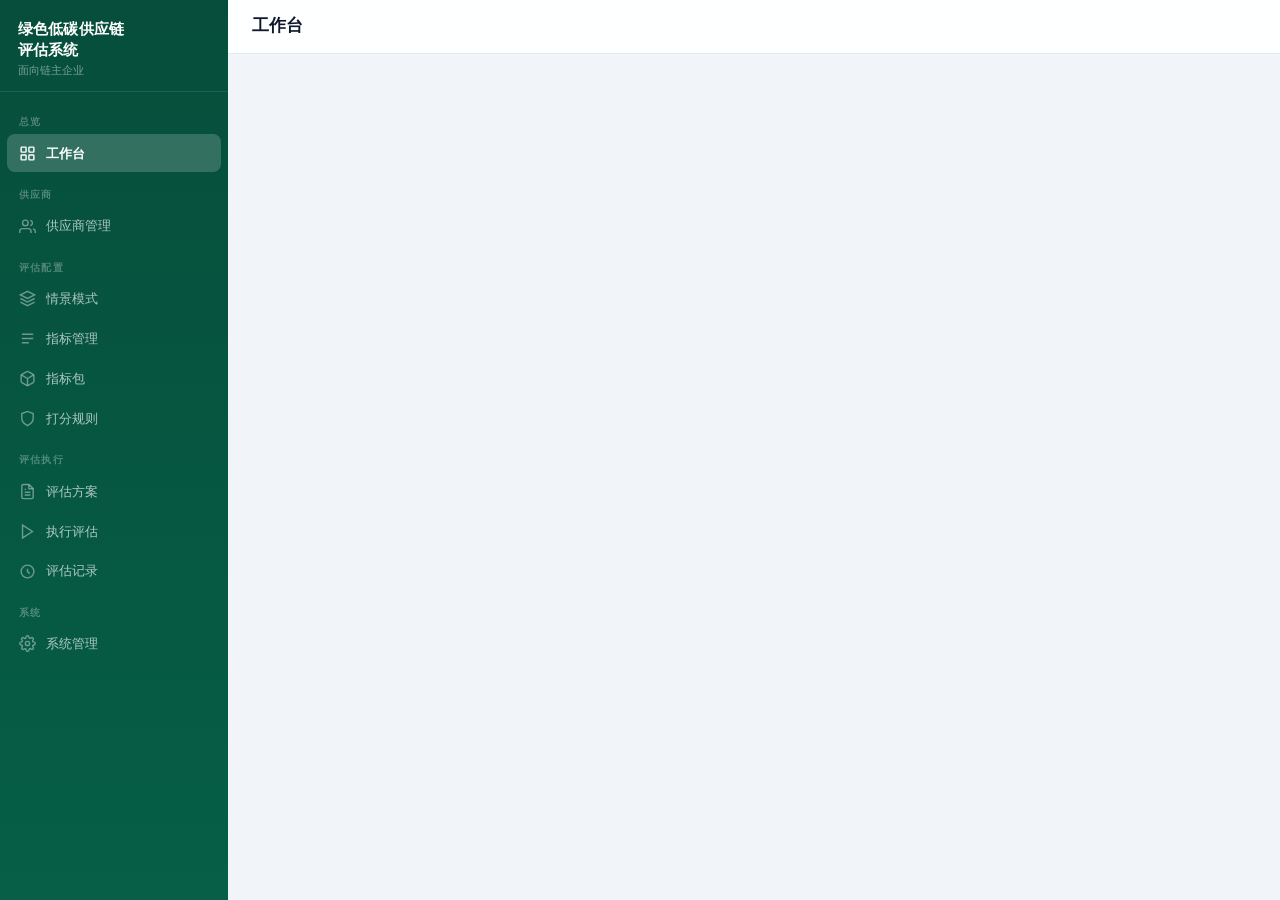
==== commit 47bf2ddd: "feat: 完整UI原型 — 全面重写前端，可读CSS、丰富交互、响应式布局 CSS 重写： - 全部替换为语义化类名（card/badge/btn-primary/stat-card 等） - 完整" ====
--- a/templates/index.html
+++ b/templates/index.html
@@ -5,587 +5,1166 @@
 <meta name="viewport" content="width=device-width, initial-scale=1.0">
 <title>绿色低碳供应链评估系统</title>
 <style>
-:root{--c1:#059669;--c1l:#10b981;--c1d:#047857;--c1bg:#ecfdf5;--sf:#fff;--bg:#f1f5f9;--tx:#0f172a;--tx2:#475569;--tx3:#94a3b8;--bd:#e2e8f0;--bd2:#cbd5e1;--r:10px;--rl:14px;--sh:0 1px 3px rgba(0,0,0,.06);--shm:0 4px 12px rgba(0,0,0,.08);--dg:#dc2626;--wn:#d97706;--in:#2563eb;--ok:#16a34a;--sw:220px}
+/* ═══════════════════════════════════════════════════════════════════
+   Design Tokens
+   ═══════════════════════════════════════════════════════════════════ */
+:root {
+  --green-600:#059669; --green-500:#10b981; --green-700:#047857; --green-50:#ecfdf5;
+  --white:#fff; --gray-50:#f8fafc; --gray-100:#f1f5f9; --gray-200:#e2e8f0;
+  --gray-300:#cbd5e1; --gray-400:#94a3b8; --gray-500:#64748b; --gray-700:#334155; --gray-900:#0f172a;
+  --red:#dc2626; --amber:#d97706; --blue:#2563eb; --ok:#16a34a;
+  --sidebar-w:228px;
+  --radius:10px; --radius-lg:14px;
+  --shadow-sm:0 1px 2px rgba(0,0,0,.05);
+  --shadow:0 1px 3px rgba(0,0,0,.08);
+  --shadow-md:0 4px 14px rgba(0,0,0,.1);
+  --transition:all .2s ease;
+}
 *{margin:0;padding:0;box-sizing:border-box}
-body{font-family:-apple-system,BlinkMacSystemFont,"Segoe UI","PingFang SC","Microsoft YaHei",sans-serif;background:var(--bg);color:var(--tx);line-height:1.6;font-size:14px}
-.sidebar{position:fixed;left:0;top:0;bottom:0;width:var(--sw);background:linear-gradient(180deg,#064e3b,#065f46);color:#fff;display:flex;flex-direction:column;z-index:50}
-.sb-brand{padding:1rem 1rem .6rem;border-bottom:1px solid rgba(255,255,255,.12)}
-.sb-brand h1{font-size:.95rem;font-weight:700;line-height:1.4}.sb-brand p{font-size:.68rem;opacity:.5;margin-top:.1rem}
-.sb-nav{flex:1;padding:.5rem .4rem;overflow-y:auto}
-.sb-sec{font-size:.62rem;text-transform:uppercase;letter-spacing:.1em;color:rgba(255,255,255,.35);padding:.7rem .7rem .25rem;font-weight:600}
-.ni{display:flex;align-items:center;gap:.55rem;padding:.5rem .7rem;border-radius:7px;cursor:pointer;font-size:.82rem;font-weight:500;color:rgba(255,255,255,.7);transition:all .15s;margin-bottom:1px}
-.ni:hover{background:rgba(255,255,255,.1);color:#fff}.ni.on{background:rgba(255,255,255,.18);color:#fff;font-weight:600}
-.ni svg{width:17px;height:17px;flex-shrink:0;opacity:.65}.ni.on svg{opacity:1}
-.ni .nb{margin-left:auto;background:rgba(255,255,255,.2);padding:.08rem .4rem;border-radius:99px;font-size:.68rem;font-weight:600}
-.main{margin-left:var(--sw);min-height:100vh;display:flex;flex-direction:column}
-.topbar{height:52px;background:var(--sf);border-bottom:1px solid var(--bd);display:flex;align-items:center;justify-content:space-between;padding:0 1.25rem;position:sticky;top:0;z-index:40}
-.topbar-t{font-size:1rem;font-weight:600}.ct{flex:1;padding:1.25rem 1.5rem}
-.page{display:none}.page.on{display:block}
-.card{background:var(--sf);border:1px solid var(--bd);border-radius:var(--rl);box-shadow:var(--sh);padding:1.2rem;margin-bottom:.85rem}
-.card-h{display:flex;justify-content:space-between;align-items:center;margin-bottom:.85rem}
-.card-t{font-size:.95rem;font-weight:600;display:flex;align-items:center;gap:.45rem}
-.st{font-size:1.1rem;font-weight:700;margin-bottom:.85rem}
-.stats{display:grid;grid-template-columns:repeat(auto-fit,minmax(150px,1fr));gap:.65rem;margin-bottom:1.1rem}
-.stat{background:var(--sf);border:1px solid var(--bd);border-radius:var(--r);padding:.85rem 1rem;text-align:center}
-.stat b{font-size:1.6rem;font-weight:800;color:var(--c1);display:block}.stat small{font-size:.75rem;color:var(--tx2)}
-.btn{display:inline-flex;align-items:center;gap:.3rem;padding:.4rem .8rem;border-radius:7px;border:none;font-size:.8rem;font-weight:500;cursor:pointer;transition:all .15s;font-family:inherit}
-.bp{background:var(--c1);color:#fff}.bp:hover{background:var(--c1d)}
-.bo{background:transparent;color:var(--c1);border:1px solid var(--c1)}.bo:hover{background:var(--c1bg)}
-.bg{background:transparent;color:var(--tx2);border:1px solid var(--bd)}.bg:hover{background:var(--bg)}
-.bd{background:transparent;color:var(--dg);border:1px solid #fecaca}.bd:hover{background:#fef2f2}
-.bs{padding:.28rem .55rem;font-size:.75rem}.bl{padding:.55rem 1.1rem;font-size:.88rem}
-.fg{margin-bottom:.75rem}.fg label{display:block;font-weight:500;font-size:.8rem;margin-bottom:.25rem}
-.fg input,.fg select,.fg textarea{width:100%;padding:.45rem .65rem;border:1px solid var(--bd);border-radius:7px;font-size:.84rem;font-family:inherit;background:var(--sf);transition:border .15s}
-.fg input:focus,.fg select:focus,.fg textarea:focus{outline:none;border-color:var(--c1);box-shadow:0 0 0 3px rgba(5,150,105,.1)}
-.fg textarea{resize:vertical;min-height:65px}
-.fr{display:grid;grid-template-columns:1fr 1fr;gap:.75rem}
-@media(max-width:640px){.fr{grid-template-columns:1fr}}
-.tw{overflow-x:auto;border-radius:var(--r)}
-table{width:100%;border-collapse:collapse;font-size:.82rem}
-th,td{padding:.6rem .7rem;text-align:left;border-bottom:1px solid var(--bd)}
-th{font-weight:600;color:var(--tx2);font-size:.72rem;text-transform:uppercase;letter-spacing:.04em;background:var(--bg)}
-tbody tr:hover td{background:#f8fafb}
-.badge{display:inline-block;padding:.13rem .5rem;border-radius:99px;font-size:.7rem;font-weight:600;white-space:nowrap}
-.bg-g{background:#dcfce7;color:#166534}.bg-b{background:#dbeafe;color:#1e40af}.bg-a{background:#fef3c7;color:#92400e}.bg-r{background:#fee2e2;color:#991b1b}.bg-p{background:#ede9fe;color:#5b21b6}.bg-y{background:#f1f5f9;color:#475569}.bg-t{background:#ccfbf1;color:#134e4a}
-.ct-tabs{display:flex;gap:.25rem;flex-wrap:wrap;margin-bottom:.75rem}
-.ct-tab{padding:.28rem .7rem;border-radius:99px;border:1px solid var(--bd);background:var(--sf);cursor:pointer;font-size:.76rem;font-weight:500;transition:all .15s}
-.ct-tab:hover{border-color:var(--c1);color:var(--c1)}.ct-tab.on{background:var(--c1);color:#fff;border-color:var(--c1)}
-.wf{display:flex;align-items:center;gap:0;margin-bottom:1.25rem;justify-content:center;flex-wrap:wrap}
-.ws{display:flex;align-items:center;gap:.35rem;padding:.5rem .85rem;border-radius:99px;font-size:.8rem;font-weight:500;color:var(--tx3);background:var(--sf);border:2px solid var(--bd);transition:all .2s}
-.ws .wn{width:22px;height:22px;border-radius:50%;display:flex;align-items:center;justify-content:center;font-size:.7rem;font-weight:700;background:var(--bd);color:var(--tx3);flex-shrink:0}
-.ws.wact{color:var(--c1);border-color:var(--c1);background:var(--c1bg)}.ws.wact .wn{background:var(--c1);color:#fff}
-.ws.wdn{color:var(--c1);border-color:var(--c1l);background:var(--c1bg)}.ws.wdn .wn{background:var(--c1);color:#fff}
-.wl{width:28px;height:2px;background:var(--bd);flex-shrink:0}.wl.wdn{background:var(--c1)}
-.scg{display:grid;grid-template-columns:repeat(auto-fill,minmax(280px,1fr));gap:.85rem}
-.scc{background:var(--sf);border:1px solid var(--bd);border-radius:var(--rl);padding:1.1rem;cursor:pointer;transition:all .2s;position:relative;overflow:hidden}
-.scc:hover{border-color:var(--c1l);box-shadow:var(--shm)}
-.scc .sct{width:100%;height:4px;position:absolute;top:0;left:0}
-.scc h3{font-size:.9rem;font-weight:600;margin-bottom:.3rem}.scc p{font-size:.78rem;color:var(--tx2);margin-bottom:.65rem}
-.scc-m{display:flex;gap:.4rem;flex-wrap:wrap}
-.si{background:var(--bg);border:1px solid var(--bd);border-radius:var(--r);padding:.9rem;margin-bottom:.5rem}
-.si-h{display:flex;justify-content:space-between;align-items:flex-start;margin-bottom:.5rem}
-.si-n{font-weight:600;font-size:.86rem}.si-d{font-size:.74rem;color:var(--tx2);margin-top:.1rem}
-.si-s{display:flex;align-items:center;gap:.75rem}
-.si-s input[type="range"]{flex:1;-webkit-appearance:none;height:5px;border-radius:3px;background:var(--bd2);outline:none}
-.si-s input[type="range"]::-webkit-slider-thumb{-webkit-appearance:none;width:17px;height:17px;border-radius:50%;background:var(--c1);cursor:pointer;box-shadow:0 1px 3px rgba(0,0,0,.2)}
-.si-v{min-width:44px;text-align:center;font-weight:700;font-size:.95rem;padding:.15rem .35rem;border-radius:5px}
-.rh{text-align:center;padding:1.25rem .75rem}
-.rb{font-size:3.2rem;font-weight:800;line-height:1}
-.rg{display:inline-block;padding:.3rem .9rem;border-radius:99px;font-size:.95rem;font-weight:700;margin-top:.4rem;margin-bottom:.4rem}
-.sgl{list-style:none}.sgl li{padding:.55rem .75rem;border-radius:7px;margin-bottom:.35rem;font-size:.84rem;border-left:4px solid}
-.sg-c{background:#fef2f2;border-color:var(--dg);color:#7f1d1d}
-.sg-w{background:#fffbeb;border-color:var(--wn);color:#78350f}
-.sg-s{background:#f0fdf4;border-color:var(--ok);color:#14532d}
-.rc{display:flex;align-items:center;gap:.85rem;padding:.85rem 1.1rem;background:var(--sf);border:1px solid var(--bd);border-radius:var(--rl);margin-bottom:.55rem;box-shadow:var(--sh);transition:box-shadow .15s}
-.rc:hover{box-shadow:var(--shm)}
-.rc-s{font-size:1.5rem;font-weight:800;min-width:45px;text-align:center}
-.rc-i{flex:1}.rc-n{font-weight:600;font-size:.9rem}.rc-m{font-size:.76rem;color:var(--tx2);margin-top:.1rem}
-.rc-a{display:flex;gap:.35rem}
-.gb{display:flex;border-radius:6px;overflow:hidden;height:26px;margin:.4rem 0}
-.gs{display:flex;align-items:center;justify-content:center;font-size:.68rem;font-weight:600;color:#fff}
-.mo{display:none;position:fixed;top:0;left:0;right:0;bottom:0;background:rgba(0,0,0,.4);z-index:200;align-items:center;justify-content:center}
-.mo.show{display:flex}
-.ml{background:var(--sf);border-radius:var(--rl);box-shadow:var(--shm);width:92%;max-width:600px;max-height:88vh;overflow-y:auto;padding:1.4rem}
-.mh{display:flex;justify-content:space-between;align-items:center;margin-bottom:.85rem;font-size:1rem;font-weight:600}
-.mc{background:none;border:none;font-size:1.15rem;cursor:pointer;color:var(--tx3);padding:.15rem}
-.mf{display:flex;justify-content:flex-end;gap:.4rem;margin-top:1.1rem}
-.ic{display:flex;align-items:flex-start;gap:.6rem;padding:.55rem;border-radius:7px;border:1px solid var(--bd);margin-bottom:.35rem;cursor:pointer;transition:all .15s;background:var(--sf)}
-.ic:hover{border-color:var(--c1l)}.ic.sel{border-color:var(--c1);background:var(--c1bg)}
-.ic input[type="checkbox"]{width:15px;height:15px;accent-color:var(--c1);margin-top:2px;flex-shrink:0}
-.ic-b{flex:1}.ic-n{font-weight:600;font-size:.82rem}.ic-d{font-size:.74rem;color:var(--tx2)}
-.pkg-g{display:grid;grid-template-columns:repeat(auto-fill,minmax(260px,1fr));gap:.85rem}
-.pkg-c{background:var(--sf);border:2px solid var(--bd);border-radius:var(--rl);padding:1.1rem;transition:all .2s}
-.pkg-c:hover{border-color:var(--c1l)}.pkg-c.sel{border-color:var(--c1);background:var(--c1bg)}
-.pkg-c h4{font-size:.88rem;font-weight:600;margin-bottom:.2rem}.pkg-c p{font-size:.76rem;color:var(--tx2);margin-bottom:.4rem}
-.empty{text-align:center;padding:2rem;color:var(--tx3)}
-.fb{display:flex;justify-content:space-between;align-items:center}
-.tc{text-align:center}
-.cg{color:var(--ok)}.cb{color:var(--in)}.ca{color:var(--wn)}.cr{color:var(--dg)}
+body{font-family:"Inter",-apple-system,BlinkMacSystemFont,"Segoe UI","PingFang SC","Microsoft YaHei",sans-serif;background:var(--gray-100);color:var(--gray-900);line-height:1.6;font-size:14px}
+::selection{background:var(--green-50);color:var(--green-700)}
+
+/* ═══════════════════════════════════════════════════════════════════
+   Sidebar
+   ═══════════════════════════════════════════════════════════════════ */
+.sidebar{position:fixed;left:0;top:0;bottom:0;width:var(--sidebar-w);background:linear-gradient(180deg,#064e3b 0%,#065f46 100%);color:#fff;display:flex;flex-direction:column;z-index:50;overflow:hidden}
+.sidebar-brand{padding:1.1rem 1.1rem .7rem;border-bottom:1px solid rgba(255,255,255,.1)}
+.sidebar-brand h1{font-size:.95rem;font-weight:700;line-height:1.4;letter-spacing:.3px}
+.sidebar-brand .subtitle{font-size:.68rem;opacity:.45;margin-top:2px}
+.sidebar-nav{flex:1;padding:.6rem .45rem;overflow-y:auto;scrollbar-width:thin;scrollbar-color:rgba(255,255,255,.15) transparent}
+.nav-group{font-size:.6rem;text-transform:uppercase;letter-spacing:.12em;color:rgba(255,255,255,.3);padding:.8rem .75rem .3rem;font-weight:700}
+.nav-item{display:flex;align-items:center;gap:.6rem;padding:.52rem .75rem;border-radius:8px;cursor:pointer;font-size:.83rem;font-weight:500;color:rgba(255,255,255,.68);transition:var(--transition);margin-bottom:2px;user-select:none}
+.nav-item:hover{background:rgba(255,255,255,.1);color:#fff}
+.nav-item.active{background:rgba(255,255,255,.18);color:#fff;font-weight:600}
+.nav-item svg{width:17px;height:17px;flex-shrink:0;opacity:.6;transition:opacity .2s}
+.nav-item.active svg{opacity:1}
+.nav-item .nav-badge{margin-left:auto;background:rgba(255,255,255,.2);padding:1px 7px;border-radius:99px;font-size:.65rem;font-weight:700;min-width:20px;text-align:center}
+
+/* ═══════════════════════════════════════════════════════════════════
+   Main Layout
+   ═══════════════════════════════════════════════════════════════════ */
+.main{margin-left:var(--sidebar-w);min-height:100vh;display:flex;flex-direction:column}
+.topbar{height:54px;background:var(--white);border-bottom:1px solid var(--gray-200);display:flex;align-items:center;justify-content:space-between;padding:0 1.5rem;position:sticky;top:0;z-index:40;backdrop-filter:blur(8px);background:rgba(255,255,255,.92)}
+.topbar-title{font-size:1.05rem;font-weight:700;color:var(--gray-900)}
+.topbar-actions{display:flex;gap:.5rem;align-items:center}
+.content-area{flex:1;padding:1.25rem 1.75rem 2rem}
+.page{display:none;animation:fadeIn .25s ease}.page.active{display:block}
+@keyframes fadeIn{from{opacity:0;transform:translateY(6px)}to{opacity:1;transform:translateY(0)}}
+
+/* ═══════════════════════════════════════════════════════════════════
+   Card
+   ═══════════════════════════════════════════════════════════════════ */
+.card{background:var(--white);border:1px solid var(--gray-200);border-radius:var(--radius-lg);box-shadow:var(--shadow-sm);padding:1.25rem;margin-bottom:.85rem;transition:box-shadow .2s}
+.card:hover{box-shadow:var(--shadow)}
+.card-header{display:flex;justify-content:space-between;align-items:center;margin-bottom:.85rem}
+.card-title{font-size:.95rem;font-weight:700;color:var(--gray-900);display:flex;align-items:center;gap:.5rem}
+.card-subtitle{font-size:.8rem;color:var(--gray-500);margin-top:2px}
+.section-title{font-size:1.15rem;font-weight:800;margin-bottom:.85rem;color:var(--gray-900)}
+
+/* ═══════════════════════════════════════════════════════════════════
+   Stats Grid
+   ═══════════════════════════════════════════════════════════════════ */
+.stats-grid{display:grid;grid-template-columns:repeat(auto-fill,minmax(160px,1fr));gap:.7rem;margin-bottom:1.25rem}
+.stat-card{background:var(--white);border:1px solid var(--gray-200);border-radius:var(--radius);padding:.9rem 1rem;text-align:center;transition:var(--transition)}
+.stat-card:hover{border-color:var(--green-500);box-shadow:var(--shadow)}
+.stat-value{font-size:1.65rem;font-weight:800;color:var(--green-600);line-height:1.2}
+.stat-label{font-size:.74rem;color:var(--gray-500);margin-top:3px;font-weight:500}
+
+/* ═══════════════════════════════════════════════════════════════════
+   Buttons
+   ═══════════════════════════════════════════════════════════════════ */
+.btn{display:inline-flex;align-items:center;justify-content:center;gap:.35rem;padding:.45rem .9rem;border-radius:8px;border:none;font-size:.82rem;font-weight:500;cursor:pointer;transition:var(--transition);font-family:inherit;white-space:nowrap}
+.btn:active{transform:scale(.97)}
+.btn-primary{background:var(--green-600);color:#fff}.btn-primary:hover{background:var(--green-700);box-shadow:0 2px 8px rgba(5,150,105,.3)}
+.btn-outline{background:transparent;color:var(--green-600);border:1px solid var(--green-600)}.btn-outline:hover{background:var(--green-50)}
+.btn-ghost{background:transparent;color:var(--gray-500);border:1px solid var(--gray-200)}.btn-ghost:hover{background:var(--gray-50);color:var(--gray-700)}
+.btn-danger{background:transparent;color:var(--red);border:1px solid #fecaca}.btn-danger:hover{background:#fef2f2}
+.btn-sm{padding:.3rem .6rem;font-size:.76rem}
+.btn-lg{padding:.6rem 1.2rem;font-size:.9rem;font-weight:600}
+
+/* ═══════════════════════════════════════════════════════════════════
+   Form Controls
+   ═══════════════════════════════════════════════════════════════════ */
+.form-group{margin-bottom:.8rem}
+.form-group label{display:block;font-weight:600;font-size:.8rem;margin-bottom:.3rem;color:var(--gray-700)}
+.form-group input,.form-group select,.form-group textarea{width:100%;padding:.5rem .7rem;border:1px solid var(--gray-200);border-radius:8px;font-size:.85rem;font-family:inherit;background:var(--white);transition:border .15s,box-shadow .15s;color:var(--gray-900)}
+.form-group input:focus,.form-group select:focus,.form-group textarea:focus{outline:none;border-color:var(--green-500);box-shadow:0 0 0 3px rgba(16,185,129,.12)}
+.form-group textarea{resize:vertical;min-height:70px}
+.form-row{display:grid;grid-template-columns:1fr 1fr;gap:.8rem}
+.form-row-3{display:grid;grid-template-columns:1fr 1fr 1fr;gap:.8rem}
+.search-box{position:relative;margin-bottom:.85rem}
+.search-box input{width:100%;padding:.5rem .7rem .5rem 2.2rem;border:1px solid var(--gray-200);border-radius:8px;font-size:.84rem;background:var(--white);transition:border .15s}
+.search-box input:focus{outline:none;border-color:var(--green-500)}
+.search-box::before{content:"";position:absolute;left:.7rem;top:50%;transform:translateY(-50%);width:15px;height:15px;background:url("data:image/svg+xml,%3Csvg xmlns='http://www.w3.org/2000/svg' fill='none' viewBox='0 0 24 24' stroke='%2394a3b8' stroke-width='2'%3E%3Ccircle cx='11' cy='11' r='8'/%3E%3Cpath d='m21 21-4.35-4.35'/%3E%3C/svg%3E") no-repeat center/contain}
+@media(max-width:768px){.form-row,.form-row-3{grid-template-columns:1fr}}
+
+/* ═══════════════════════════════════════════════════════════════════
+   Table
+   ═══════════════════════════════════════════════════════════════════ */
+.table-wrap{overflow-x:auto;border-radius:var(--radius)}
+table{width:100%;border-collapse:collapse;font-size:.83rem}
+th,td{padding:.65rem .8rem;text-align:left;border-bottom:1px solid var(--gray-200)}
+th{font-weight:700;color:var(--gray-500);font-size:.72rem;text-transform:uppercase;letter-spacing:.04em;background:var(--gray-50)}
+tbody tr{transition:background .1s}
+tbody tr:hover td{background:var(--gray-50)}
+
+/* ═══════════════════════════════════════════════════════════════════
+   Badge
+   ═══════════════════════════════════════════════════════════════════ */
+.badge{display:inline-block;padding:2px 8px;border-radius:99px;font-size:.7rem;font-weight:600;white-space:nowrap;letter-spacing:.01em}
+.badge-green{background:#dcfce7;color:#166534}
+.badge-blue{background:#dbeafe;color:#1e40af}
+.badge-amber{background:#fef3c7;color:#92400e}
+.badge-red{background:#fee2e2;color:#991b1b}
+.badge-purple{background:#ede9fe;color:#5b21b6}
+.badge-gray{background:#f1f5f9;color:#475569}
+.badge-teal{background:#ccfbf1;color:#134e4a}
+
+/* ═══════════════════════════════════════════════════════════════════
+   Tabs
+   ═══════════════════════════════════════════════════════════════════ */
+.tab-bar{display:flex;gap:.3rem;flex-wrap:wrap;margin-bottom:.85rem}
+.tab{padding:.32rem .8rem;border-radius:99px;border:1px solid var(--gray-200);background:var(--white);cursor:pointer;font-size:.78rem;font-weight:500;transition:var(--transition);user-select:none}
+.tab:hover{border-color:var(--green-500);color:var(--green-600)}
+.tab.active{background:var(--green-600);color:#fff;border-color:var(--green-600)}
+
+/* ═══════════════════════════════════════════════════════════════════
+   Workflow Stepper
+   ═══════════════════════════════════════════════════════════════════ */
+.stepper{display:flex;align-items:center;justify-content:center;gap:0;margin-bottom:1.5rem;flex-wrap:wrap}
+.step{display:flex;align-items:center;gap:.4rem;padding:.5rem .95rem;border-radius:99px;font-size:.82rem;font-weight:500;color:var(--gray-400);background:var(--white);border:2px solid var(--gray-200);transition:var(--transition)}
+.step-num{width:23px;height:23px;border-radius:50%;display:flex;align-items:center;justify-content:center;font-size:.72rem;font-weight:700;background:var(--gray-200);color:var(--gray-400);flex-shrink:0;transition:var(--transition)}
+.step.current{color:var(--green-600);border-color:var(--green-600);background:var(--green-50)}.step.current .step-num{background:var(--green-600);color:#fff}
+.step.done{color:var(--green-600);border-color:var(--green-500);background:var(--green-50)}.step.done .step-num{background:var(--green-600);color:#fff}
+.step-line{width:30px;height:2px;background:var(--gray-200);flex-shrink:0}.step-line.done{background:var(--green-500)}
+
+/* ═══════════════════════════════════════════════════════════════════
+   Scenario Cards
+   ═══════════════════════════════════════════════════════════════════ */
+.scenario-grid{display:grid;grid-template-columns:repeat(auto-fill,minmax(290px,1fr));gap:.85rem}
+.scenario-card{background:var(--white);border:1px solid var(--gray-200);border-radius:var(--radius-lg);padding:1.15rem;cursor:pointer;transition:var(--transition);position:relative;overflow:hidden}
+.scenario-card:hover{border-color:var(--green-500);box-shadow:var(--shadow-md);transform:translateY(-2px)}
+.scenario-card .accent-bar{width:100%;height:4px;position:absolute;top:0;left:0}
+.scenario-card h3{font-size:.92rem;font-weight:700;margin-bottom:.3rem}
+.scenario-card p{font-size:.78rem;color:var(--gray-500);margin-bottom:.7rem;line-height:1.5}
+.scenario-card-meta{display:flex;gap:.4rem;flex-wrap:wrap}
+
+/* ═══════════════════════════════════════════════════════════════════
+   Package Cards
+   ═══════════════════════════════════════════════════════════════════ */
+.pkg-grid{display:grid;grid-template-columns:repeat(auto-fill,minmax(270px,1fr));gap:.85rem}
+.pkg-card{background:var(--white);border:2px solid var(--gray-200);border-radius:var(--radius-lg);padding:1.15rem;transition:var(--transition)}
+.pkg-card:hover{border-color:var(--green-500)}
+.pkg-card.selected{border-color:var(--green-600);background:var(--green-50)}
+.pkg-card h4{font-size:.9rem;font-weight:700;margin-bottom:.25rem}
+.pkg-card p{font-size:.77rem;color:var(--gray-500);margin-bottom:.45rem;line-height:1.45}
+
+/* ═══════════════════════════════════════════════════════════════════
+   Score Item
+   ═══════════════════════════════════════════════════════════════════ */
+.score-item{background:var(--gray-50);border:1px solid var(--gray-200);border-radius:var(--radius);padding:1rem;margin-bottom:.55rem;transition:border-color .15s}
+.score-item:hover{border-color:var(--gray-300)}
+.score-head{display:flex;justify-content:space-between;align-items:flex-start;margin-bottom:.55rem}
+.score-name{font-weight:700;font-size:.87rem;color:var(--gray-900)}
+.score-desc{font-size:.75rem;color:var(--gray-500);margin-top:2px;line-height:1.4}
+.score-slider{display:flex;align-items:center;gap:.8rem}
+.score-slider input[type="range"]{flex:1;-webkit-appearance:none;height:6px;border-radius:3px;background:var(--gray-300);outline:none;transition:background .15s}
+.score-slider input[type="range"]::-webkit-slider-thumb{-webkit-appearance:none;width:18px;height:18px;border-radius:50%;background:var(--green-600);cursor:pointer;box-shadow:0 1px 4px rgba(0,0,0,.2);transition:transform .1s}
+.score-slider input[type="range"]::-webkit-slider-thumb:hover{transform:scale(1.15)}
+.score-val{min-width:46px;text-align:center;font-weight:800;font-size:1rem;padding:.2rem .4rem;border-radius:6px}
+.score-ticks{display:flex;justify-content:space-between;font-size:.65rem;color:var(--gray-400);margin-top:3px;padding:0 2px}
+.score-ref{display:flex;gap:.5rem;flex-wrap:wrap;margin-top:.45rem;font-size:.72rem}
+.score-ref span{padding:1px 6px;border-radius:4px}
+
+/* ═══════════════════════════════════════════════════════════════════
+   Result
+   ═══════════════════════════════════════════════════════════════════ */
+.result-hero{text-align:center;padding:1.5rem 1rem}
+.result-score{font-size:3.5rem;font-weight:900;line-height:1}
+.result-grade{display:inline-block;padding:.35rem 1rem;border-radius:99px;font-size:1rem;font-weight:700;margin-top:.5rem;margin-bottom:.5rem}
+.suggestion-list{list-style:none}
+.suggestion-list li{padding:.6rem .85rem;border-radius:8px;margin-bottom:.4rem;font-size:.84rem;border-left:4px solid;line-height:1.5}
+.sug-critical{background:#fef2f2;border-color:var(--red);color:#7f1d1d}
+.sug-warning{background:#fffbeb;border-color:var(--amber);color:#78350f}
+.sug-success{background:#f0fdf4;border-color:var(--ok);color:#14532d}
+
+/* ═══════════════════════════════════════════════════════════════════
+   Record Card
+   ═══════════════════════════════════════════════════════════════════ */
+.record-card{display:flex;align-items:center;gap:1rem;padding:.9rem 1.15rem;background:var(--white);border:1px solid var(--gray-200);border-radius:var(--radius-lg);margin-bottom:.6rem;box-shadow:var(--shadow-sm);transition:var(--transition)}
+.record-card:hover{box-shadow:var(--shadow-md);border-color:var(--gray-300)}
+.record-score{font-size:1.5rem;font-weight:800;min-width:48px;text-align:center}
+.record-info{flex:1;min-width:0}
+.record-name{font-weight:700;font-size:.9rem;white-space:nowrap;overflow:hidden;text-overflow:ellipsis}
+.record-meta{font-size:.76rem;color:var(--gray-500);margin-top:2px}
+.record-actions{display:flex;gap:.35rem;flex-shrink:0}
+
+/* ═══════════════════════════════════════════════════════════════════
+   Grade Bar
+   ═══════════════════════════════════════════════════════════════════ */
+.grade-bar{display:flex;border-radius:6px;overflow:hidden;height:28px;margin:.45rem 0}
+.grade-seg{display:flex;align-items:center;justify-content:center;font-size:.68rem;font-weight:700;color:#fff}
+
+/* ═══════════════════════════════════════════════════════════════════
+   Modal
+   ═══════════════════════════════════════════════════════════════════ */
+.modal-overlay{display:none;position:fixed;inset:0;background:rgba(0,0,0,.45);z-index:200;align-items:center;justify-content:center;backdrop-filter:blur(2px)}
+.modal-overlay.show{display:flex}
+.modal{background:var(--white);border-radius:var(--radius-lg);box-shadow:var(--shadow-md);width:92%;max-width:600px;max-height:88vh;overflow-y:auto;padding:1.5rem;animation:modalIn .2s ease}
+@keyframes modalIn{from{opacity:0;transform:scale(.96)}to{opacity:1;transform:scale(1)}}
+.modal-head{display:flex;justify-content:space-between;align-items:center;margin-bottom:1rem;font-size:1.05rem;font-weight:700}
+.modal-close{background:none;border:none;font-size:1.2rem;cursor:pointer;color:var(--gray-400);padding:4px;border-radius:6px;transition:var(--transition)}
+.modal-close:hover{background:var(--gray-100);color:var(--gray-700)}
+.modal-footer{display:flex;justify-content:flex-end;gap:.45rem;margin-top:1.25rem;padding-top:.85rem;border-top:1px solid var(--gray-200)}
+
+/* ═══════════════════════════════════════════════════════════════════
+   Checkbox Item
+   ═══════════════════════════════════════════════════════════════════ */
+.check-item{display:flex;align-items:flex-start;gap:.6rem;padding:.6rem;border-radius:8px;border:1px solid var(--gray-200);margin-bottom:.35rem;cursor:pointer;transition:var(--transition);background:var(--white)}
+.check-item:hover{border-color:var(--green-500)}
+.check-item.selected{border-color:var(--green-600);background:var(--green-50)}
+.check-item input[type="checkbox"]{width:16px;height:16px;accent-color:var(--green-600);margin-top:2px;flex-shrink:0}
+.check-item-body{flex:1}
+.check-item-name{font-weight:600;font-size:.83rem}
+.check-item-desc{font-size:.74rem;color:var(--gray-500)}
+
+/* ═══════════════════════════════════════════════════════════════════
+   Empty State
+   ═══════════════════════════════════════════════════════════════════ */
+.empty-state{text-align:center;padding:2.5rem 1rem;color:var(--gray-400)}
+.empty-state .empty-icon{font-size:2.5rem;margin-bottom:.65rem;opacity:.5}
+.empty-state p{font-size:.9rem;margin-bottom:.75rem}
+
+/* ═══════════════════════════════════════════════════════════════════
+   Toast
+   ═══════════════════════════════════════════════════════════════════ */
+.toast-container{position:fixed;top:68px;right:1.5rem;z-index:999;display:flex;flex-direction:column;gap:.4rem}
+.toast{padding:.6rem 1rem;border-radius:8px;font-size:.84rem;font-weight:500;box-shadow:var(--shadow-md);animation:toastIn .3s ease;display:flex;align-items:center;gap:.4rem;max-width:360px}
+.toast-success{background:#f0fdf4;border:1px solid #bbf7d0;color:#166534}
+.toast-error{background:#fef2f2;border:1px solid #fecaca;color:#991b1b}
+@keyframes toastIn{from{opacity:0;transform:translateX(20px)}to{opacity:1;transform:translateX(0)}}
+
+/* ═══════════════════════════════════════════════════════════════════
+   Utility
+   ═══════════════════════════════════════════════════════════════════ */
+.flex-between{display:flex;justify-content:space-between;align-items:center}
+.text-center{text-align:center}
+.mt-sm{margin-top:.4rem}.mt-md{margin-top:.85rem}.mt-lg{margin-top:1.25rem}
+.mb-sm{margin-bottom:.4rem}.mb-md{margin-bottom:.85rem}
+.gap-row{display:flex;gap:.4rem;align-items:center;flex-wrap:wrap}
+.truncate{white-space:nowrap;overflow:hidden;text-overflow:ellipsis}
+.color-green{color:var(--ok)}.color-blue{color:var(--blue)}.color-amber{color:var(--amber)}.color-red{color:var(--red)}
+.grid-2{display:grid;grid-template-columns:1fr 1fr;gap:.85rem}
+.grid-3{display:grid;grid-template-columns:1fr 1fr 1fr;gap:.85rem}
+@media(max-width:900px){.grid-2,.grid-3{grid-template-columns:1fr}}
+.progress-bar{height:6px;background:var(--gray-200);border-radius:3px;overflow:hidden;margin:.4rem 0}
+.progress-fill{height:100%;background:var(--green-600);border-radius:3px;transition:width .3s ease}
+.divider{height:1px;background:var(--gray-200);margin:.85rem 0}
+
+/* ═══════════════════════════════════════════════════════════════════
+   Responsive
+   ═══════════════════════════════════════════════════════════════════ */
+@media(max-width:768px){
+  .sidebar{width:60px}.sidebar-brand h1,.sidebar-brand .subtitle,.nav-group,.nav-item span:not(.nav-badge){display:none}
+  .nav-item{justify-content:center;padding:.6rem}.nav-item svg{width:20px;height:20px}
+  .main{margin-left:60px}.content-area{padding:1rem}
+  .stats-grid{grid-template-columns:repeat(2,1fr)}
+  .scenario-grid,.pkg-grid{grid-template-columns:1fr}
+}
 </style>
 </head>
 <body>
 
+<!-- ═══════════════ Toast Container ═══════════════ -->
+<div class="toast-container" id="toast-container"></div>
+
+<!-- ═══════════════ Sidebar ═══════════════ -->
 <aside class="sidebar">
-<div class="sb-brand"><h1>绿色低碳供应链<br>评估系统</h1><p>面向链主企业</p></div>
-<nav class="sb-nav">
-  <div class="sb-sec">总览</div>
-  <div class="ni on" data-p="dashboard"><svg viewBox="0 0 24 24" fill="none" stroke="currentColor" stroke-width="2"><rect x="3" y="3" width="7" height="7" rx="1"/><rect x="14" y="3" width="7" height="7" rx="1"/><rect x="3" y="14" width="7" height="7" rx="1"/><rect x="14" y="14" width="7" height="7" rx="1"/></svg>工作台</div>
-  <div class="sb-sec">供应商</div>
-  <div class="ni" data-p="suppliers"><svg viewBox="0 0 24 24" fill="none" stroke="currentColor" stroke-width="2"><path d="M17 21v-2a4 4 0 00-4-4H5a4 4 0 00-4 4v2"/><circle cx="9" cy="7" r="4"/><path d="M23 21v-2a4 4 0 00-3-3.87M16 3.13a4 4 0 010 7.75"/></svg>供应商管理</div>
-  <div class="sb-sec">评估配置</div>
-  <div class="ni" data-p="scenarios"><svg viewBox="0 0 24 24" fill="none" stroke="currentColor" stroke-width="2"><path d="M12 2L2 7l10 5 10-5-10-5z"/><path d="M2 17l10 5 10-5"/><path d="M2 12l10 5 10-5"/></svg>情景模式</div>
-  <div class="ni" data-p="indicators"><svg viewBox="0 0 24 24" fill="none" stroke="currentColor" stroke-width="2"><path d="M4 6h16M4 12h16M4 18h10"/></svg>指标管理</div>
-  <div class="ni" data-p="packages"><svg viewBox="0 0 24 24" fill="none" stroke="currentColor" stroke-width="2"><path d="M21 16V8a2 2 0 00-1-1.73l-7-4a2 2 0 00-2 0l-7 4A2 2 0 003 8v8a2 2 0 001 1.73l7 4a2 2 0 002 0l7-4A2 2 0 0021 16z"/><path d="M3.27 6.96L12 12.01l8.73-5.05M12 22.08V12"/></svg>指标包</div>
-  <div class="ni" data-p="rules"><svg viewBox="0 0 24 24" fill="none" stroke="currentColor" stroke-width="2"><path d="M12 22s8-4 8-10V5l-8-3-8 3v7c0 6 8 10 8 10z"/></svg>打分规则</div>
-  <div class="sb-sec">评估执行</div>
-  <div class="ni" data-p="plans"><svg viewBox="0 0 24 24" fill="none" stroke="currentColor" stroke-width="2"><path d="M14 2H6a2 2 0 00-2 2v16a2 2 0 002 2h12a2 2 0 002-2V8z"/><path d="M14 2v6h6M16 13H8M16 17H8M10 9H8"/></svg>评估方案<span class="nb" id="nb-plan" style="display:none">0</span></div>
-  <div class="ni" data-p="execute"><svg viewBox="0 0 24 24" fill="none" stroke="currentColor" stroke-width="2"><polygon points="5 3 19 12 5 21 5 3"/></svg>执行评估</div>
-  <div class="ni" data-p="records"><svg viewBox="0 0 24 24" fill="none" stroke="currentColor" stroke-width="2"><path d="M12 8v4l3 3m6-3a9 9 0 11-18 0 9 9 0 0118 0z"/></svg>评估记录</div>
-  <div class="sb-sec">系统</div>
-  <div class="ni" data-p="system"><svg viewBox="0 0 24 24" fill="none" stroke="currentColor" stroke-width="2"><circle cx="12" cy="12" r="3"/><path d="M19.4 15a1.65 1.65 0 00.33 1.82l.06.06a2 2 0 010 2.83 2 2 0 01-2.83 0l-.06-.06a1.65 1.65 0 00-1.82-.33 1.65 1.65 0 00-1 1.51V21a2 2 0 01-4 0v-.09A1.65 1.65 0 009 19.4a1.65 1.65 0 00-1.82.33l-.06.06a2 2 0 01-2.83 0 2 2 0 010-2.83l.06-.06A1.65 1.65 0 004.68 15a1.65 1.65 0 00-1.51-1H3a2 2 0 010-4h.09A1.65 1.65 0 004.6 9a1.65 1.65 0 00-.33-1.82l-.06-.06a2 2 0 012.83-2.83l.06.06A1.65 1.65 0 009 4.68a1.65 1.65 0 001-1.51V3a2 2 0 014 0v.09a1.65 1.65 0 001 1.51 1.65 1.65 0 001.82-.33l.06-.06a2 2 0 012.83 2.83l-.06.06A1.65 1.65 0 0019.4 9a1.65 1.65 0 001.51 1H21a2 2 0 010 4h-.09a1.65 1.65 0 00-1.51 1z"/></svg>系统管理</div>
+<div class="sidebar-brand">
+  <h1>绿色低碳供应链<br>评估系统</h1>
+  <div class="subtitle">面向链主企业</div>
+</div>
+<nav class="sidebar-nav">
+  <div class="nav-group">总览</div>
+  <div class="nav-item active" data-page="dashboard"><svg viewBox="0 0 24 24" fill="none" stroke="currentColor" stroke-width="2"><rect x="3" y="3" width="7" height="7" rx="1"/><rect x="14" y="3" width="7" height="7" rx="1"/><rect x="3" y="14" width="7" height="7" rx="1"/><rect x="14" y="14" width="7" height="7" rx="1"/></svg><span>工作台</span></div>
+
+  <div class="nav-group">供应商</div>
+  <div class="nav-item" data-page="suppliers"><svg viewBox="0 0 24 24" fill="none" stroke="currentColor" stroke-width="2"><path d="M17 21v-2a4 4 0 00-4-4H5a4 4 0 00-4 4v2"/><circle cx="9" cy="7" r="4"/><path d="M23 21v-2a4 4 0 00-3-3.87M16 3.13a4 4 0 010 7.75"/></svg><span>供应商管理</span></div>
+
+  <div class="nav-group">评估配置</div>
+  <div class="nav-item" data-page="scenarios"><svg viewBox="0 0 24 24" fill="none" stroke="currentColor" stroke-width="2"><path d="M12 2L2 7l10 5 10-5-10-5z"/><path d="M2 17l10 5 10-5"/><path d="M2 12l10 5 10-5"/></svg><span>情景模式</span></div>
+  <div class="nav-item" data-page="indicators"><svg viewBox="0 0 24 24" fill="none" stroke="currentColor" stroke-width="2"><path d="M4 6h16M4 12h16M4 18h10"/></svg><span>指标管理</span></div>
+  <div class="nav-item" data-page="packages"><svg viewBox="0 0 24 24" fill="none" stroke="currentColor" stroke-width="2"><path d="M21 16V8a2 2 0 00-1-1.73l-7-4a2 2 0 00-2 0l-7 4A2 2 0 003 8v8a2 2 0 001 1.73l7 4a2 2 0 002 0l7-4A2 2 0 0021 16z"/><path d="M3.27 6.96L12 12.01l8.73-5.05M12 22.08V12"/></svg><span>指标包</span></div>
+  <div class="nav-item" data-page="rules"><svg viewBox="0 0 24 24" fill="none" stroke="currentColor" stroke-width="2"><path d="M12 22s8-4 8-10V5l-8-3-8 3v7c0 6 8 10 8 10z"/></svg><span>打分规则</span></div>
+
+  <div class="nav-group">评估执行</div>
+  <div class="nav-item" data-page="plans"><svg viewBox="0 0 24 24" fill="none" stroke="currentColor" stroke-width="2"><path d="M14 2H6a2 2 0 00-2 2v16a2 2 0 002 2h12a2 2 0 002-2V8z"/><path d="M14 2v6h6M16 13H8M16 17H8M10 9H8"/></svg><span>评估方案</span><span class="nav-badge" id="badge-plans" style="display:none">0</span></div>
+  <div class="nav-item" data-page="execute"><svg viewBox="0 0 24 24" fill="none" stroke="currentColor" stroke-width="2"><polygon points="5 3 19 12 5 21 5 3"/></svg><span>执行评估</span></div>
+  <div class="nav-item" data-page="records"><svg viewBox="0 0 24 24" fill="none" stroke="currentColor" stroke-width="2"><path d="M12 8v4l3 3m6-3a9 9 0 11-18 0 9 9 0 0118 0z"/></svg><span>评估记录</span></div>
+
+  <div class="nav-group">系统</div>
+  <div class="nav-item" data-page="system"><svg viewBox="0 0 24 24" fill="none" stroke="currentColor" stroke-width="2"><circle cx="12" cy="12" r="3"/><path d="M19.4 15a1.65 1.65 0 00.33 1.82l.06.06a2 2 0 010 2.83 2 2 0 01-2.83 0l-.06-.06a1.65 1.65 0 00-1.82-.33 1.65 1.65 0 00-1 1.51V21a2 2 0 01-4 0v-.09A1.65 1.65 0 009 19.4a1.65 1.65 0 00-1.82.33l-.06.06a2 2 0 01-2.83 0 2 2 0 010-2.83l.06-.06A1.65 1.65 0 004.68 15a1.65 1.65 0 00-1.51-1H3a2 2 0 010-4h.09A1.65 1.65 0 004.6 9a1.65 1.65 0 00-.33-1.82l-.06-.06a2 2 0 012.83-2.83l.06.06A1.65 1.65 0 009 4.68a1.65 1.65 0 001-1.51V3a2 2 0 014 0v.09a1.65 1.65 0 001 1.51 1.65 1.65 0 001.82-.33l.06-.06a2 2 0 012.83 2.83l-.06.06A1.65 1.65 0 0019.4 9a1.65 1.65 0 001.51 1H21a2 2 0 010 4h-.09a1.65 1.65 0 00-1.51 1z"/></svg><span>系统管理</span></div>
 </nav>
 </aside>
 
+<!-- ═══════════════ Main Content ═══════════════ -->
 <div class="main">
-<div class="topbar"><div class="topbar-t" id="tt">工作台</div><div id="ta"></div></div>
-<div class="ct">
-  <div id="p-dashboard" class="page on"></div>
-  <div id="p-suppliers" class="page"></div>
-  <div id="p-scenarios" class="page"></div>
-  <div id="p-indicators" class="page"></div>
-  <div id="p-packages" class="page"></div>
-  <div id="p-rules" class="page"></div>
-  <div id="p-plans" class="page"></div>
-  <div id="p-execute" class="page"></div>
-  <div id="p-records" class="page"></div>
-  <div id="p-system" class="page"></div>
+<header class="topbar">
+  <div class="topbar-title" id="topbar-title">工作台</div>
+  <div class="topbar-actions" id="topbar-actions"></div>
+</header>
+<div class="content-area">
+  <div id="pg-dashboard" class="page active"></div>
+  <div id="pg-suppliers" class="page"></div>
+  <div id="pg-scenarios" class="page"></div>
+  <div id="pg-indicators" class="page"></div>
+  <div id="pg-packages" class="page"></div>
+  <div id="pg-rules" class="page"></div>
+  <div id="pg-plans" class="page"></div>
+  <div id="pg-execute" class="page"></div>
+  <div id="pg-records" class="page"></div>
+  <div id="pg-system" class="page"></div>
 </div>
 </div>
 
-<div class="mo" id="m-ind"><div class="ml"><div class="mh"><span id="mi-t">指标</span><button class="mc" onclick="cm('m-ind')">&times;</button></div><div id="mi-b"></div></div></div>
-<div class="mo" id="m-pkg"><div class="ml"><div class="mh"><span id="mp-t">指标包</span><button class="mc" onclick="cm('m-pkg')">&times;</button></div><div id="mp-b"></div></div></div>
-<div class="mo" id="m-rule"><div class="ml"><div class="mh"><span id="mr-t">规则</span><button class="mc" onclick="cm('m-rule')">&times;</button></div><div id="mr-b"></div></div></div>
-<div class="mo" id="m-sc"><div class="ml" style="max-width:640px"><div class="mh"><span id="ms-t">情景</span><button class="mc" onclick="cm('m-sc')">&times;</button></div><div id="ms-b"></div></div></div>
-<div class="mo" id="m-sup"><div class="ml"><div class="mh"><span id="mu-t">供应商</span><button class="mc" onclick="cm('m-sup')">&times;</button></div><div id="mu-b"></div></div></div>
-<div class="mo" id="m-det"><div class="ml" style="max-width:700px"><div class="mh"><span>详情</span><button class="mc" onclick="cm('m-det')">&times;</button></div><div id="md-b"></div></div></div>
+<!-- ═══════════════ Modals ═══════════════ -->
+<div class="modal-overlay" id="modal-indicator"><div class="modal"><div class="modal-head"><span id="mi-title">指标</span><button class="modal-close" onclick="closeModal('modal-indicator')">&times;</button></div><div id="mi-body"></div></div></div>
+<div class="modal-overlay" id="modal-package"><div class="modal"><div class="modal-head"><span id="mp-title">指标包</span><button class="modal-close" onclick="closeModal('modal-package')">&times;</button></div><div id="mp-body"></div></div></div>
+<div class="modal-overlay" id="modal-rule"><div class="modal"><div class="modal-head"><span id="mr-title">规则</span><button class="modal-close" onclick="closeModal('modal-rule')">&times;</button></div><div id="mr-body"></div></div></div>
+<div class="modal-overlay" id="modal-scenario"><div class="modal" style="max-width:660px"><div class="modal-head"><span id="ms-title">情景</span><button class="modal-close" onclick="closeModal('modal-scenario')">&times;</button></div><div id="ms-body"></div></div></div>
+<div class="modal-overlay" id="modal-supplier"><div class="modal"><div class="modal-head"><span id="mu-title">供应商</span><button class="modal-close" onclick="closeModal('modal-supplier')">&times;</button></div><div id="mu-body"></div></div></div>
+<div class="modal-overlay" id="modal-detail"><div class="modal" style="max-width:720px"><div class="modal-head"><span id="md-title">详情</span><button class="modal-close" onclick="closeModal('modal-detail')">&times;</button></div><div id="md-body"></div></div></div>
 
 <script>
-let D={};
-let EX={step:1,sid:'',plan:{},pkgs:[],inds:[],scores:{},weights:{}};
-let indF='全部',supF='all';
-const PN={dashboard:'工作台',suppliers:'供应商管理',scenarios:'情景模式',indicators:'指标管理',packages:'指标包',rules:'打分规则',plans:'评估方案',execute:'执行评估',records:'评估记录',system:'系统管理'};
-const A={
-  g:u=>fetch(u).then(r=>r.json()),
-  p:(u,d)=>fetch(u,{method:'POST',headers:{'Content-Type':'application/json'},body:JSON.stringify(d)}).then(r=>r.json()),
-  u:(u,d)=>fetch(u,{method:'PUT',headers:{'Content-Type':'application/json'},body:JSON.stringify(d)}).then(r=>r.json()),
-  d:u=>fetch(u,{method:'DELETE'}).then(r=>r.json()),
+// ━━━━━━━━━━━━━━━━━━━━━━━━━━━━━━━━━━━━━━━━━━━━━━━━━━━━━━━━━━━━━━━━━
+// State & API
+// ━━━━━━━━━━━━━━━━━━━━━━━━━━━━━━━━━━━━━━━━━━━━━━━━━━━━━━━━━━━━━━━━━
+let D = {};
+let EX = { step:1, scenarioId:'', plan:{}, pkgs:[], inds:[], scores:{}, weights:{} };
+let filters = { indCat:'全部', supStatus:'all', planStatus:'all', recSearch:'', scoreCat:'全部' };
+
+const PAGE_TITLES = {
+  dashboard:'工作台', suppliers:'供应商管理', scenarios:'情景模式', indicators:'指标管理',
+  packages:'指标包', rules:'打分规则', plans:'评估方案', execute:'执行评估', records:'评估记录', system:'系统管理'
 };
-async function LA(){
-  const[a,b,c,d,e,f,g,h]=await Promise.all([A.g('/api/indicators'),A.g('/api/packages'),A.g('/api/rules'),A.g('/api/scenarios'),A.g('/api/suppliers'),A.g('/api/plans'),A.g('/api/records'),A.g('/api/statistics')]);
-  D={indicators:a,packages:b,rules:c,scenarios:d,suppliers:e,plans:f,records:g,stats:h};
-  const nb=document.getElementById('nb-plan');
-  if(D.stats.pendingPlans>0){nb.style.display='';nb.textContent=D.stats.pendingPlans}else nb.style.display='none';
-}
-function nav(p){
-  document.querySelectorAll('.page').forEach(x=>x.classList.remove('on'));
-  document.getElementById('p-'+p).classList.add('on');
-  document.querySelectorAll('.ni').forEach(n=>n.classList.toggle('on',n.dataset.p===p));
-  document.getElementById('tt').textContent=PN[p]||p;
-  document.getElementById('ta').innerHTML='';
-  ({dashboard:pgDash,suppliers:pgSup,scenarios:pgSc,indicators:pgInd,packages:pgPkg,rules:pgRule,plans:pgPlan,execute:pgExec,records:pgRec,system:pgSys})[p]?.();
-}
-document.querySelectorAll('.ni').forEach(n=>n.addEventListener('click',()=>nav(n.dataset.p)));
-function cm(id){document.getElementById(id).classList.remove('show')}
-function om(id){document.getElementById(id).classList.add('show')}
-function gradeClass(s){return s>=90?'cg':s>=75?'cb':s>=60?'ca':'cr'}
-function gradeBadge(s){return s>=90?'bg-g':s>=75?'bg-b':s>=60?'bg-a':'bg-r'}
-
-// ━━ Dashboard ━━
-async function pgDash(){
-  await LA();const s=D.stats;
-  document.getElementById('p-dashboard').innerHTML=`
-  <div class="stats">
-    <div class="stat"><b>${s.supplierCount}</b><small>供应商总数</small></div>
-    <div class="stat"><b>${s.activeSuppliers}</b><small>活跃供应商</small></div>
-    <div class="stat"><b>${s.ratedSuppliers}</b><small>已评级</small></div>
-    <div class="stat"><b>${s.totalRecords}</b><small>评估次数</small></div>
-    <div class="stat"><b>${s.avgScore||'-'}</b><small>平均得分</small></div>
-    <div class="stat"><b>${s.passRate}%</b><small>通过率</small></div>
-    <div class="stat"><b>${s.pendingPlans}</b><small>待评估</small></div>
-    <div class="stat"><b>${s.indicatorCount}</b><small>指标数</small></div>
-  </div>
-  <div style="display:grid;grid-template-columns:1fr 1fr;gap:.85rem">
-    <div class="card"><div class="card-t">评估闭环流程</div>
-      <div style="padding:.4rem 0">${[
-        ['1','录入供应商','在供应商管理中添加供应商基本信息'],
-        ['2','选择情景模式','根据评估目的选择预配置的评估场景'],
-        ['3','创建评估方案','选择供应商，关联指标包与打分规则'],
-        ['4','执行指标评分','对方案中的每项指标进行打分'],
-        ['5','生成评估结果','自动计算得分、评级并生成改进建议'],
-        ['6','更新供应商评级','评估结果自动回写供应商绿色评级'],
-      ].map(([n,t,d])=>`<div style="display:flex;align-items:flex-start;gap:.65rem;margin-bottom:.75rem">
-        <div style="width:26px;height:26px;border-radius:50%;background:var(--c1);color:#fff;display:flex;align-items:center;justify-content:center;font-size:.72rem;font-weight:700;flex-shrink:0">${n}</div>
-        <div><div style="font-weight:600;font-size:.84rem">${t}</div><div style="font-size:.75rem;color:var(--tx2)">${d}</div></div></div>`).join('')}
+
+const api = {
+  get: url => fetch(url).then(r => r.json()),
+  post: (url, data) => fetch(url, { method:'POST', headers:{'Content-Type':'application/json'}, body:JSON.stringify(data) }).then(r => r.json()),
+  put: (url, data) => fetch(url, { method:'PUT', headers:{'Content-Type':'application/json'}, body:JSON.stringify(data) }).then(r => r.json()),
+  del: url => fetch(url, { method:'DELETE' }).then(r => r.json()),
+};
+
+async function loadAll() {
+  const [indicators, packages, rules, scenarios, suppliers, plans, records, stats] = await Promise.all([
+    api.get('/api/indicators'), api.get('/api/packages'), api.get('/api/rules'),
+    api.get('/api/scenarios'), api.get('/api/suppliers'), api.get('/api/plans'),
+    api.get('/api/records'), api.get('/api/statistics')
+  ]);
+  D = { indicators, packages, rules, scenarios, suppliers, plans, records, stats };
+  const badge = document.getElementById('badge-plans');
+  if (D.stats.pendingPlans > 0) { badge.style.display = ''; badge.textContent = D.stats.pendingPlans; }
+  else badge.style.display = 'none';
+}
+
+// ━━━━━━━━━━━━━━━━━━━━━━━━━━━━━━━━━━━━━━━━━━━━━━━━━━━━━━━━━━━━━━━━━
+// Navigation & Helpers
+// ━━━━━━━━━━━━━━━━━━━━━━━━━━━━━━━━━━━━━━━━━━━━━━━━━━━━━━━━━━━━━━━━━
+function navigate(page) {
+  document.querySelectorAll('.page').forEach(p => p.classList.remove('active'));
+  document.getElementById('pg-' + page).classList.add('active');
+  document.querySelectorAll('.nav-item').forEach(n => n.classList.toggle('active', n.dataset.page === page));
+  document.getElementById('topbar-title').textContent = PAGE_TITLES[page] || page;
+  document.getElementById('topbar-actions').innerHTML = '';
+  const loaders = { dashboard:pgDashboard, suppliers:pgSuppliers, scenarios:pgScenarios, indicators:pgIndicators, packages:pgPackages, rules:pgRules, plans:pgPlans, execute:pgExecute, records:pgRecords, system:pgSystem };
+  loaders[page]?.();
+}
+document.querySelectorAll('.nav-item').forEach(n => n.addEventListener('click', () => navigate(n.dataset.page)));
+
+function closeModal(id) { document.getElementById(id).classList.remove('show'); }
+function openModal(id) { document.getElementById(id).classList.add('show'); }
+function toast(msg, type='success') {
+  const c = document.getElementById('toast-container');
+  const t = document.createElement('div');
+  t.className = 'toast toast-' + type;
+  t.innerHTML = (type==='success'?'&#10003; ':'&#10007; ') + msg;
+  c.appendChild(t);
+  setTimeout(() => { t.style.opacity='0'; t.style.transform='translateX(20px)'; setTimeout(() => t.remove(), 300); }, 2500);
+}
+function scoreColor(s) { return s >= 90 ? 'color-green' : s >= 75 ? 'color-blue' : s >= 60 ? 'color-amber' : 'color-red'; }
+function scoreBadge(s) { return s >= 90 ? 'badge-green' : s >= 75 ? 'badge-blue' : s >= 60 ? 'badge-amber' : 'badge-red'; }
+function ratingBadge(r) { return !r ? 'badge-gray' : ({优秀:'badge-green',良好:'badge-blue',一般:'badge-amber',待改进:'badge-red',通过:'badge-green',卓越:'badge-green',合格:'badge-amber',不合格:'badge-red',不通过:'badge-red'}[r]||'badge-gray'); }
+function fmtDate(d) { return d ? new Date(d).toLocaleDateString('zh-CN') : '-'; }
+function fmtTime(d) { return d ? new Date(d).toLocaleString('zh-CN') : '-'; }
+
+// ━━━━━━━━━━━━━━━━━━━━━━━━━━━━━━━━━━━━━━━━━━━━━━━━━━━━━━━━━━━━━━━━━
+// Dashboard
+// ━━━━━━━━━━━━━━━━━━━━━━━━━━━━━━━━━━━━━━━━━━━━━━━━━━━━━━━━━━━━━━━━━
+async function pgDashboard() {
+  await loadAll(); const s = D.stats;
+  const recentRecs = D.records.slice(-5).reverse();
+  const recentSups = D.suppliers.slice(-5).reverse();
+  document.getElementById('pg-dashboard').innerHTML = `
+    <div class="stats-grid">
+      <div class="stat-card"><div class="stat-value">${s.supplierCount}</div><div class="stat-label">供应商总数</div></div>
+      <div class="stat-card"><div class="stat-value">${s.activeSuppliers}</div><div class="stat-label">活跃供应商</div></div>
+      <div class="stat-card"><div class="stat-value">${s.ratedSuppliers}</div><div class="stat-label">已评级</div></div>
+      <div class="stat-card"><div class="stat-value">${s.totalRecords}</div><div class="stat-label">评估次数</div></div>
+      <div class="stat-card"><div class="stat-value">${s.avgScore || '-'}</div><div class="stat-label">平均得分</div></div>
+      <div class="stat-card"><div class="stat-value">${s.passRate}%</div><div class="stat-label">通过率</div></div>
+      <div class="stat-card"><div class="stat-value">${s.pendingPlans}</div><div class="stat-label">待评估方案</div></div>
+      <div class="stat-card"><div class="stat-value">${s.indicatorCount}</div><div class="stat-label">评估指标</div></div>
+    </div>
+
+    <div class="grid-2">
+      <div class="card">
+        <div class="card-title">评估闭环流程</div>
+        <div style="margin-top:.65rem">
+          ${[['1','录入供应商','在供应商管理中录入供应商基本信息、层级与联系方式'],['2','选择情景模式','根据评估目的选择预配置的场景，自动关联指标包与打分规则'],['3','创建评估方案','选定供应商，确认指标范围和权重配置'],['4','执行指标评分','逐项对绿色低碳指标进行打分评估'],['5','生成评估结果','系统自动计算加权得分、评定等级并生成改进建议'],['6','更新供应商评级','评估结果自动回写至供应商档案的绿色评级']].map(([n,t,d]) =>
+            `<div style="display:flex;gap:.7rem;margin-bottom:.7rem;align-items:flex-start">
+              <div style="width:26px;height:26px;border-radius:50%;background:var(--green-600);color:#fff;display:flex;align-items:center;justify-content:center;font-size:.72rem;font-weight:800;flex-shrink:0">${n}</div>
+              <div><div style="font-weight:700;font-size:.84rem">${t}</div><div style="font-size:.74rem;color:var(--gray-500);line-height:1.45">${d}</div></div></div>`).join('')}
+        </div>
+        <div class="text-center mt-md"><button class="btn btn-primary btn-lg" onclick="navigate('execute')">开始新评估</button></div>
       </div>
-      <div class="tc" style="margin-top:.5rem"><button class="btn bp" onclick="nav('execute')">立即开始评估</button></div>
-    </div>
-    <div class="card"><div class="card-t">供应商绿色评级分布</div>
-      ${D.suppliers.length?`<div style="margin-top:.5rem">${['优秀','良好','一般','待改进','通过','卓越','合格','不合格','不通过',''].map(g=>{
-        const cnt=D.suppliers.filter(s=>s.greenRating===g||(g===''&&!s.greenRating)).length;
-        if(!cnt)return '';
-        const lbl=g||'未评级';
-        const cl=g?({优秀:'bg-g',良好:'bg-b',一般:'bg-a',待改进:'bg-r',通过:'bg-g',卓越:'bg-g',合格:'bg-a',不合格:'bg-r',不通过:'bg-r'}[g]||'bg-y'):'bg-y';
-        return `<div class="fb" style="padding:.35rem 0;border-bottom:1px solid var(--bd)"><span><span class="badge ${cl}">${lbl}</span></span><strong>${cnt}</strong></div>`;
-      }).join('')}</div>`:'<div class="empty"><p>暂无供应商数据</p></div>'}
-      <div class="tc" style="margin-top:.75rem"><button class="btn bo bs" onclick="nav('suppliers')">查看供应商列表</button></div>
-    </div>
-  </div>`;
-}
-
-// ━━ Suppliers ━━
-async function pgSup(){
-  await LA();
-  const el=document.getElementById('p-suppliers');
-  const filters=['all','active','inactive','rated','unrated'];
-  const labels={all:'全部',active:'活跃',inactive:'停用',rated:'已评级',unrated:'未评级'};
-  const list=D.suppliers.filter(s=>{
-    if(supF==='active')return s.status==='active';if(supF==='inactive')return s.status!=='active';
-    if(supF==='rated')return !!s.greenRating;if(supF==='unrated')return !s.greenRating;return true;
+
+      <div class="card">
+        <div class="card-title">供应商绿色评级分布</div>
+        <div style="margin-top:.6rem">
+          ${['优秀','良好','一般','待改进','通过','卓越','合格','不合格','不通过',''].map(g => {
+            const cnt = D.suppliers.filter(x => g ? x.greenRating===g : !x.greenRating).length;
+            if(!cnt) return '';
+            const lbl = g || '未评级';
+            const pct = Math.round(cnt / D.suppliers.length * 100);
+            return `<div style="margin-bottom:.55rem">
+              <div class="flex-between mb-sm"><span class="badge ${ratingBadge(g)}">${lbl}</span><span style="font-size:.8rem;font-weight:600">${cnt} 家 (${pct}%)</span></div>
+              <div class="progress-bar"><div class="progress-fill" style="width:${pct}%;background:${g?({优秀:'#16a34a',良好:'#2563eb',一般:'#d97706',待改进:'#dc2626',通过:'#16a34a',卓越:'#065f46',合格:'#d97706',不合格:'#dc2626',不通过:'#dc2626'}[g]):'var(--gray-300)'}"></div></div></div>`;
+          }).join('')}
+        </div>
+        <div class="text-center mt-md"><button class="btn btn-outline btn-sm" onclick="navigate('suppliers')">查看供应商列表</button></div>
+      </div>
+    </div>
+
+    <div class="grid-2 mt-md">
+      <div class="card">
+        <div class="card-header"><div class="card-title">最近评估记录</div><button class="btn btn-ghost btn-sm" onclick="navigate('records')">查看全部</button></div>
+        ${recentRecs.length ? recentRecs.map(r => `<div class="record-card" style="margin-bottom:.45rem;padding:.65rem .85rem">
+          <div class="record-score ${scoreColor(r.totalScore)}">${r.totalScore}</div>
+          <div class="record-info"><div class="record-name">${r.supplierName||r.planName}</div><div class="record-meta">${r.scenarioName} · ${fmtDate(r.createdAt)}</div></div>
+          <span class="badge" style="background:${r.gradeColor}22;color:${r.gradeColor}">${r.grade}</span></div>`).join('') : '<div class="empty-state"><p>暂无评估记录</p></div>'}
+      </div>
+      <div class="card">
+        <div class="card-header"><div class="card-title">最近添加的供应商</div><button class="btn btn-ghost btn-sm" onclick="navigate('suppliers')">查看全部</button></div>
+        ${recentSups.length ? recentSups.map(sup => `<div style="display:flex;align-items:center;gap:.7rem;padding:.5rem 0;border-bottom:1px solid var(--gray-200)">
+          <div style="width:34px;height:34px;border-radius:8px;background:var(--green-50);color:var(--green-600);display:flex;align-items:center;justify-content:center;font-weight:700;font-size:.85rem;flex-shrink:0">${sup.name[0]}</div>
+          <div style="flex:1;min-width:0"><div style="font-weight:600;font-size:.84rem" class="truncate">${sup.name}</div><div style="font-size:.74rem;color:var(--gray-500)">${sup.industry} · ${sup.tier}</div></div>
+          <span class="badge ${ratingBadge(sup.greenRating)}">${sup.greenRating||'未评级'}</span></div>`).join('') : '<div class="empty-state"><p>暂无供应商</p></div>'}
+      </div>
+    </div>`;
+}
+
+// ━━━━━━━━━━━━━━━━━━━━━━━━━━━━━━━━━━━━━━━━━━━━━━━━━━━━━━━━━━━━━━━━━
+// Suppliers
+// ━━━━━━━━━━━━━━━━━━━━━━━━━━━━━━━━━━━━━━━━━━━━━━━━━━━━━━━━━━━━━━━━━
+async function pgSuppliers() {
+  await loadAll();
+  const tabs = [{k:'all',l:'全部'},{k:'active',l:'活跃'},{k:'inactive',l:'停用'},{k:'rated',l:'已评级'},{k:'unrated',l:'未评级'}];
+  const list = D.suppliers.filter(s => {
+    if(filters.supStatus==='active') return s.status==='active';
+    if(filters.supStatus==='inactive') return s.status!=='active';
+    if(filters.supStatus==='rated') return !!s.greenRating;
+    if(filters.supStatus==='unrated') return !s.greenRating;
+    return true;
   });
-  el.innerHTML=`<div class="fb" style="margin-bottom:.75rem"><div class="st" style="margin:0">供应商管理</div><button class="btn bp" onclick="openSupModal()">+ 新增供应商</button></div>
-    <div class="ct-tabs">${filters.map(f=>`<button class="ct-tab ${f===supF?'on':''}" onclick="supF='${f}';pgSup()">${labels[f]} (${f==='all'?D.suppliers.length:D.suppliers.filter(s=>{if(f==='active')return s.status==='active';if(f==='inactive')return s.status!=='active';if(f==='rated')return !!s.greenRating;if(f==='unrated')return !s.greenRating;return true}).length})</button>`).join('')}</div>
-    <div class="card" style="padding:0"><div class="tw"><table><thead><tr><th>编号</th><th>名称</th><th>行业</th><th>层级</th><th>联系人</th><th>状态</th><th>绿色评级</th><th>最新得分</th><th>评估次数</th><th>操作</th></tr></thead>
-    <tbody>${list.length?list.map(s=>{
-      const rc=s.greenRating?({优秀:'bg-g',良好:'bg-b',一般:'bg-a',待改进:'bg-r',通过:'bg-g',卓越:'bg-g',合格:'bg-a',不合格:'bg-r',不通过:'bg-r'}[s.greenRating]||'bg-y'):'bg-y';
-      return `<tr>
-        <td style="font-family:monospace;font-size:.78rem">${s.code}</td>
-        <td style="font-weight:500">${s.name}</td>
-        <td><span class="badge bg-b">${s.industry}</span></td>
-        <td><span class="badge bg-p">${s.tier}</span></td>
-        <td>${s.contact}</td>
-        <td><span class="badge ${s.status==='active'?'bg-g':'bg-r'}">${s.status==='active'?'活跃':'停用'}</span></td>
-        <td><span class="badge ${rc}">${s.greenRating||'未评级'}</span></td>
-        <td class="${gradeClass(s.latestScore)}" style="font-weight:600">${s.latestScore||'-'}</td>
-        <td>${s.assessCount||0}</td>
-        <td><button class="btn bg bs" onclick="viewSup('${s.id}')">详情</button> <button class="btn bg bs" onclick="editSup('${s.id}')">编辑</button> <button class="btn bd bs" onclick="delSup('${s.id}')">删除</button></td></tr>`}).join(''):'<tr><td colspan="10" class="tc" style="padding:2rem;color:var(--tx3)">暂无数据</td></tr>'}</tbody></table></div></div>`;
-}
-function openSupModal(s){
-  document.getElementById('mu-t').textContent=s?'编辑供应商':'新增供应商';
-  document.getElementById('mu-b').innerHTML=`
-    <input type="hidden" id="su-id" value="${s?s.id:''}">
-    <div class="fr"><div class="fg"><label>供应商编号</label><input id="su-code" value="${s?s.code:'SUP-'+new Date().getFullYear()+'-'}"></div>
-    <div class="fg"><label>名称 *</label><input id="su-name" value="${s?s.name:''}"></div></div>
-    <div class="fr"><div class="fg"><label>行业</label><select id="su-ind"><option>制造业</option><option>电子信息</option><option>化工医药</option><option>食品饮料</option><option>汽车工业</option><option>纺织服装</option><option>建筑建材</option><option>物流运输</option><option>零售消费</option><option>其他</option></select></div>
-    <div class="fg"><label>层级</label><select id="su-tier"><option>一级</option><option>二级</option><option>三级</option></select></div></div>
-    <div class="fr"><div class="fg"><label>联系人</label><input id="su-ct" value="${s?s.contact:''}"></div>
-    <div class="fg"><label>电话</label><input id="su-ph" value="${s?s.phone:''}"></div></div>
-    <div class="fr"><div class="fg"><label>邮箱</label><input id="su-em" value="${s?s.email:''}"></div>
-    <div class="fg"><label>状态</label><select id="su-st"><option value="active" ${!s||s.status==='active'?'selected':''}>活跃</option><option value="inactive" ${s&&s.status==='inactive'?'selected':''}>停用</option><option value="blacklisted" ${s&&s.status==='blacklisted'?'selected':''}>黑名单</option></select></div></div>
-    <div class="fg"><label>地址</label><input id="su-addr" value="${s?s.address:''}"></div>
-    <div class="mf"><button class="btn bg" onclick="cm('m-sup')">取消</button><button class="btn bp" onclick="saveSup()">保存</button></div>`;
-  if(s){document.getElementById('su-ind').value=s.industry;document.getElementById('su-tier').value=s.tier}
-  om('m-sup');
-}
-function editSup(id){const s=D.suppliers.find(x=>x.id===id);if(s)openSupModal(s)}
-async function saveSup(){
-  const id=document.getElementById('su-id').value;
-  const d={code:document.getElementById('su-code').value.trim(),name:document.getElementById('su-name').value.trim(),
-    industry:document.getElementById('su-ind').value,tier:document.getElementById('su-tier').value,
-    contact:document.getElementById('su-ct').value.trim(),phone:document.getElementById('su-ph').value.trim(),
-    email:document.getElementById('su-em').value.trim(),address:document.getElementById('su-addr').value.trim(),
-    status:document.getElementById('su-st').value};
-  if(!d.name){alert('请填写名称');return}
-  if(id){const old=D.suppliers.find(x=>x.id===id);Object.assign(d,{greenRating:old?.greenRating||'',latestScore:old?.latestScore||0,assessCount:old?.assessCount||0,createdAt:old?.createdAt||''});await A.u('/api/suppliers/'+id,d)}
-  else{Object.assign(d,{greenRating:'',latestScore:0,assessCount:0,createdAt:new Date().toISOString()});await A.p('/api/suppliers',d)}
-  cm('m-sup');pgSup();
-}
-async function delSup(id){if(!confirm('确定删除？'))return;await A.d('/api/suppliers/'+id);pgSup()}
-async function viewSup(id){
-  const r=await A.g('/api/suppliers/'+id+'/detail');const s=r.supplier;const recs=r.records;
-  const rc=s.greenRating?({优秀:'bg-g',良好:'bg-b',一般:'bg-a',待改进:'bg-r',通过:'bg-g',卓越:'bg-g',合格:'bg-a',不合格:'bg-r',不通过:'bg-r'}[s.greenRating]||'bg-y'):'bg-y';
-  document.getElementById('md-b').innerHTML=`
-    <div style="display:flex;gap:1rem;align-items:center;margin-bottom:1rem"><div style="width:48px;height:48px;border-radius:12px;background:var(--c1bg);color:var(--c1);display:flex;align-items:center;justify-content:center;font-size:1.2rem;font-weight:700">${s.name[0]}</div>
-    <div><div style="font-size:1.05rem;font-weight:600">${s.name}</div><div style="font-size:.8rem;color:var(--tx2)">${s.code} · ${s.industry} · ${s.tier}</div></div>
-    <div style="margin-left:auto;text-align:center"><span class="badge ${rc}" style="font-size:.85rem;padding:.3rem .7rem">${s.greenRating||'未评级'}</span><div style="font-size:.75rem;color:var(--tx2);margin-top:.2rem">最新 ${s.latestScore||'-'} 分</div></div></div>
-    <div style="display:grid;grid-template-columns:1fr 1fr 1fr;gap:.5rem;margin-bottom:1rem">
-      <div class="stat"><b>${s.assessCount||0}</b><small>评估次数</small></div>
-      <div class="stat"><b>${s.latestScore||'-'}</b><small>最新得分</small></div>
-      <div class="stat"><b>${s.status==='active'?'活跃':'停用'}</b><small>状态</small></div>
-    </div>
-    <div style="font-size:.82rem;color:var(--tx2);margin-bottom:.75rem">联系人：${s.contact} · ${s.phone} · ${s.email}<br>地址：${s.address}</div>
-    <div style="font-weight:600;margin-bottom:.5rem">评估记录 (${recs.length})</div>
-    ${recs.length?recs.slice().reverse().map(r=>`<div class="rc"><div class="rc-s" style="color:${r.gradeColor}">${r.totalScore}</div>
-      <div class="rc-i"><div class="rc-n">${r.scenarioName}</div><div class="rc-m">${r.ruleName} · ${new Date(r.createdAt).toLocaleDateString('zh-CN')}</div></div>
-      <span class="badge" style="background:${r.gradeColor}22;color:${r.gradeColor}">${r.grade}</span></div>`).join(''):'<div class="empty"><p>暂无评估记录</p></div>'}`;
-  om('m-det');
-}
-
-// ━━ Scenarios ━━
-async function pgSc(){
-  await LA();const pkgM=Object.fromEntries(D.packages.map(p=>[p.id,p]));const rlM=Object.fromEntries(D.rules.map(r=>[r.id,r]));
-  document.getElementById('p-scenarios').innerHTML=`<div class="fb" style="margin-bottom:.75rem"><div class="st" style="margin:0">情景模式</div><button class="btn bp" onclick="openScModal()">+ 新建情景</button></div>
-    <p style="color:var(--tx2);font-size:.82rem;margin-bottom:.85rem">预配置的评估场景，组合指标包与打分规则，可一键生成评估方案。</p>
-    <div class="scg">${D.scenarios.map(sc=>{const rl=rlM[sc.ruleId];const pk=sc.packageIds.map(pid=>pkgM[pid]).filter(Boolean);const ic=new Set(pk.flatMap(p=>p.indicatorIds)).size;
-      return `<div class="scc" onclick="EX.sid='${sc.id}';nav('execute')"><div class="sct" style="background:${pk[0]?.color||'var(--c1)'}"></div><h3>${sc.name}</h3><p>${sc.description}</p>
-      <div class="scc-m"><span class="badge bg-g">${sc.industry}</span><span class="badge bg-b">${sc.applicableScope}</span><span class="badge bg-p">${ic} 项指标</span><span class="badge bg-y">${rl?rl.name:'-'}</span></div>
-      <div style="margin-top:.6rem;font-size:.75rem;color:var(--tx2)">指标包：${pk.map(p=>`<span class="badge bg-t">${p.name}</span> `).join('')}</div>
-      <div style="display:flex;justify-content:flex-end;gap:.3rem;margin-top:.6rem">
-        <button class="btn bg bs" onclick="event.stopPropagation();editSc('${sc.id}')">编辑</button>
-        <button class="btn bd bs" onclick="event.stopPropagation();delSc('${sc.id}')">删除</button></div></div>`}).join('')}</div>`;
-}
-function openScModal(sc){
-  document.getElementById('ms-t').textContent=sc?'编辑情景':'新建情景';
-  document.getElementById('ms-b').innerHTML=`<input type="hidden" id="sc-id" value="${sc?sc.id:''}">
-    <div class="fr"><div class="fg"><label>情景名称 *</label><input id="sc-nm" value="${sc?sc.name:''}"></div><div class="fg"><label>适用行业</label><input id="sc-in" value="${sc?sc.industry:'通用'}"></div></div>
-    <div class="fg"><label>描述</label><textarea id="sc-ds">${sc?sc.description:''}</textarea></div>
-    <div class="fg"><label>适用范围</label><input id="sc-sp" value="${sc?sc.applicableScope:''}"></div>
-    <div class="fg"><label>打分规则</label><select id="sc-rl">${D.rules.map(r=>`<option value="${r.id}" ${sc&&sc.ruleId===r.id?'selected':''}>${r.name}</option>`).join('')}</select></div>
-    <div class="fg"><label>选择指标包</label>${D.packages.map(p=>`<label class="ic ${sc&&sc.packageIds.includes(p.id)?'sel':''}" onclick="this.classList.toggle('sel');this.querySelector('input').checked=!this.querySelector('input').checked"><input type="checkbox" value="${p.id}" ${sc&&sc.packageIds.includes(p.id)?'checked':''}><div class="ic-b"><div class="ic-n">${p.name}</div><div class="ic-d">${p.description}</div></div></label>`).join('')}</div>
-    <div class="mf"><button class="btn bg" onclick="cm('m-sc')">取消</button><button class="btn bp" onclick="saveSc()">保存</button></div>`;
-  om('m-sc');
-}
-function editSc(id){const sc=D.scenarios.find(s=>s.id===id);if(sc)openScModal(sc)}
-async function saveSc(){const id=document.getElementById('sc-id').value;const d={name:document.getElementById('sc-nm').value.trim(),description:document.getElementById('sc-ds').value.trim(),industry:document.getElementById('sc-in').value.trim(),applicableScope:document.getElementById('sc-sp').value.trim(),ruleId:document.getElementById('sc-rl').value,packageIds:[...document.querySelectorAll('#ms-b input[type=checkbox]:checked')].map(c=>c.value)};if(!d.name){alert('请填写名称');return}if(id)await A.u('/api/scenarios/'+id,d);else await A.p('/api/scenarios',d);cm('m-sc');pgSc()}
-async function delSc(id){if(!confirm('确定？'))return;await A.d('/api/scenarios/'+id);pgSc()}
-
-// ━━ Indicators ━━
-async function pgInd(){
-  await LA();const cats=['全部',...new Set(D.indicators.map(i=>i.category))];
-  document.getElementById('p-indicators').innerHTML=`<div class="fb" style="margin-bottom:.75rem"><div class="st" style="margin:0">评估指标管理</div><button class="btn bp" onclick="openIndModal()">+ 新增指标</button></div>
-    <div class="ct-tabs">${cats.map(c=>`<button class="ct-tab ${c===indF?'on':''}" onclick="indF='${c}';rIndTb()">${c}</button>`).join('')}</div>
-    <div class="card" style="padding:0"><div class="tw"><table><thead><tr><th>编号</th><th>名称</th><th>类别</th><th>描述</th><th>单位</th><th>类型</th><th>操作</th></tr></thead><tbody id="ind-tb"></tbody></table></div></div>`;
-  rIndTb();
-}
-function rIndTb(){const ls=indF==='全部'?D.indicators:D.indicators.filter(i=>i.category===indF);
-  document.getElementById('ind-tb').innerHTML=ls.length?ls.map(i=>`<tr><td style="font-family:monospace;font-size:.78rem">${i.id}</td><td style="font-weight:500">${i.name}</td><td><span class="badge bg-g">${i.category}</span></td><td style="max-width:200px;font-size:.78rem;color:var(--tx2)">${i.description}</td><td>${i.unit}</td><td><span class="badge ${i.dataType==='quantitative'?'bg-b':'bg-a'}">${i.dataType==='quantitative'?'定量':'定性'}</span></td><td><button class="btn bg bs" onclick='openIndModal(${JSON.stringify(i).replace(/\x27/g,"&#39;")})'>编辑</button> <button class="btn bd bs" onclick="delInd('${i.id}')">删除</button></td></tr>`).join(''):'<tr><td colspan="7" class="tc" style="padding:2rem;color:var(--tx3)">暂无</td></tr>'}
-function openIndModal(i){
-  document.getElementById('mi-t').textContent=i?'编辑指标':'新增指标';
-  const cats=[...new Set(D.indicators.map(x=>x.category))];
-  document.getElementById('mi-b').innerHTML=`<input type="hidden" id="id-id" value="${i?i.id:''}">
-    <div class="fr"><div class="fg"><label>名称 *</label><input id="id-nm" value="${i?i.name:''}"></div><div class="fg"><label>类别 *</label><input id="id-ct" value="${i?i.category:''}" list="cl"><datalist id="cl">${cats.map(c=>`<option>${c}</option>`).join('')}</datalist></div></div>
-    <div class="fg"><label>描述</label><textarea id="id-ds">${i?i.description:''}</textarea></div>
-    <div class="fr"><div class="fg"><label>单位</label><input id="id-un" value="${i?i.unit:'%'}"></div><div class="fg"><label>数据类型</label><select id="id-dt"><option value="quantitative" ${!i||i.dataType==='quantitative'?'selected':''}>定量</option><option value="qualitative" ${i&&i.dataType==='qualitative'?'selected':''}>定性</option></select></div></div>
-    <div class="mf"><button class="btn bg" onclick="cm('m-ind')">取消</button><button class="btn bp" onclick="saveInd()">保存</button></div>`;
-  om('m-ind');
-}
-async function saveInd(){const id=document.getElementById('id-id').value;const d={name:document.getElementById('id-nm').value.trim(),category:document.getElementById('id-ct').value.trim(),description:document.getElementById('id-ds').value.trim(),unit:document.getElementById('id-un').value.trim(),dataType:document.getElementById('id-dt').value};if(!d.name||!d.category){alert('请填写名称和类别');return}if(id)await A.u('/api/indicators/'+id,d);else await A.p('/api/indicators',d);cm('m-ind');await LA();pgInd()}
-async function delInd(id){if(!confirm('确定？'))return;await A.d('/api/indicators/'+id);await LA();pgInd()}
-
-// ━━ Packages ━━
-async function pgPkg(){
-  await LA();const iM=Object.fromEntries(D.indicators.map(i=>[i.id,i]));
-  document.getElementById('p-packages').innerHTML=`<div class="fb" style="margin-bottom:.75rem"><div class="st" style="margin:0">指标包管理</div><button class="btn bp" onclick="openPkgModal()">+ 新建指标包</button></div>
-    <p style="color:var(--tx2);font-size:.82rem;margin-bottom:.85rem">将相关指标打包，便于在情景模式和评估方案中快速引用。</p>
-    <div class="pkg-g">${D.packages.map(pk=>{const inds=pk.indicatorIds.map(id=>iM[id]).filter(Boolean);const cats=[...new Set(inds.map(i=>i.category))];
-      return `<div class="pkg-c"><div style="display:flex;align-items:center;gap:.4rem;margin-bottom:.4rem"><div style="width:9px;height:9px;border-radius:50%;background:${pk.color||'var(--c1)'}"></div><h4>${pk.name}</h4></div>
-      <p>${pk.description}</p><div style="margin-bottom:.5rem">${cats.map(c=>`<span class="badge bg-g" style="margin-right:.2rem">${c}</span>`).join('')}</div>
-      <div style="font-size:.76rem;color:var(--tx2);margin-bottom:.4rem">包含 <strong>${inds.length}</strong> 项：${inds.slice(0,4).map(i=>i.name).join('、')}${inds.length>4?'...':''}</div>
-      <div class="fb"><span class="badge bg-b">${inds.length} 项</span><div><button class="btn bg bs" onclick="editPkg('${pk.id}')">编辑</button> <button class="btn bd bs" onclick="delPkg('${pk.id}')">删除</button></div></div></div>`}).join('')}</div>`;
-}
-function openPkgModal(pk){
-  document.getElementById('mp-t').textContent=pk?'编辑指标包':'新建指标包';
-  const cats=[...new Set(D.indicators.map(i=>i.category))];let ih='';
-  cats.forEach(cat=>{ih+=`<div style="font-weight:600;font-size:.8rem;margin:.5rem 0 .2rem;color:var(--c1)">${cat}</div>`;
-    D.indicators.filter(i=>i.category===cat).forEach(i=>{const ck=pk&&pk.indicatorIds.includes(i.id);
-      ih+=`<label class="ic ${ck?'sel':''}" style="padding:.35rem .45rem" onclick="this.classList.toggle('sel');this.querySelector('input').checked=!this.querySelector('input').checked"><input type="checkbox" value="${i.id}" ${ck?'checked':''}><div class="ic-b"><div class="ic-n" style="font-size:.8rem">${i.name}</div></div></label>`})});
-  document.getElementById('mp-b').innerHTML=`<input type="hidden" id="pk-id" value="${pk?pk.id:''}">
-    <div class="fg"><label>名称 *</label><input id="pk-nm" value="${pk?pk.name:''}"></div>
-    <div class="fg"><label>描述</label><textarea id="pk-ds">${pk?pk.description:''}</textarea></div>
-    <div class="fg"><label>颜色</label><input id="pk-cl" type="color" value="${pk?pk.color:'#059669'}" style="height:34px;padding:2px"></div>
-    <div class="fg"><label>选择指标</label><div style="max-height:280px;overflow-y:auto;border:1px solid var(--bd);border-radius:7px;padding:.4rem">${ih}</div></div>
-    <div class="mf"><button class="btn bg" onclick="cm('m-pkg')">取消</button><button class="btn bp" onclick="savePkg()">保存</button></div>`;
-  om('m-pkg');
-}
-function editPkg(id){const pk=D.packages.find(p=>p.id===id);if(pk)openPkgModal(pk)}
-async function savePkg(){const id=document.getElementById('pk-id').value;const d={name:document.getElementById('pk-nm').value.trim(),description:document.getElementById('pk-ds').value.trim(),color:document.getElementById('pk-cl').value,indicatorIds:[...document.querySelectorAll('#mp-b input[type=checkbox]:checked')].map(c=>c.value)};if(!d.name){alert('请填写名称');return}if(id)await A.u('/api/packages/'+id,d);else await A.p('/api/packages',d);cm('m-pkg');await LA();pgPkg()}
-async function delPkg(id){if(!confirm('确定？'))return;await A.d('/api/packages/'+id);await LA();pgPkg()}
-
-// ━━ Rules ━━
-async function pgRule(){
-  await LA();
-  document.getElementById('p-rules').innerHTML=`<div class="fb" style="margin-bottom:.75rem"><div class="st" style="margin:0">打分规则管理</div><button class="btn bp" onclick="openRuleModal()">+ 新建规则</button></div>
-    <p style="color:var(--tx2);font-size:.82rem;margin-bottom:.85rem">定义评分等级、及格线、权重模式等评估判定规则。</p>
-    ${D.rules.map(r=>{const tot=r.scoringScale||100;return `<div class="card"><div class="card-h"><div><div class="card-t">${r.name}</div><div style="font-size:.8rem;color:var(--tx2)">${r.description}</div></div>
-      <div><button class="btn bg bs" onclick="editRule('${r.id}')">编辑</button> <button class="btn bd bs" onclick="delRule('${r.id}')">删除</button></div></div>
-      <div style="display:flex;gap:1.2rem;font-size:.8rem;color:var(--tx2);margin-bottom:.4rem"><span>权重：<strong>${r.weightMode==='weighted'?'加权':'等权'}</strong></span><span>满分：<strong>${r.scoringScale}</strong></span><span>及格线：<strong>${r.passScore}</strong></span></div>
-      <div class="gb">${r.grades.map(g=>`<div class="gs" style="width:${(g.max-g.min+1)/tot*100}%;background:${g.color}">${g.name} ${g.min}-${g.max}</div>`).join('')}</div></div>`}).join('')}`;
-}
-function openRuleModal(r){
-  document.getElementById('mr-t').textContent=r?'编辑规则':'新建规则';
-  const gs=r?r.grades:[{name:'优秀',min:90,max:100,color:'#16a34a'},{name:'良好',min:75,max:89,color:'#2563eb'},{name:'一般',min:60,max:74,color:'#d97706'},{name:'待改进',min:0,max:59,color:'#dc2626'}];
-  document.getElementById('mr-b').innerHTML=`<input type="hidden" id="rl-id" value="${r?r.id:''}">
-    <div class="fr"><div class="fg"><label>名称 *</label><input id="rl-nm" value="${r?r.name:''}"></div><div class="fg"><label>权重模式</label><select id="rl-wm"><option value="equal" ${!r||r.weightMode==='equal'?'selected':''}>等权</option><option value="weighted" ${r&&r.weightMode==='weighted'?'selected':''}>加权</option></select></div></div>
-    <div class="fg"><label>描述</label><textarea id="rl-ds">${r?r.description:''}</textarea></div>
-    <div class="fr"><div class="fg"><label>满分</label><input type="number" id="rl-sc" value="${r?r.scoringScale:100}"></div><div class="fg"><label>及格线</label><input type="number" id="rl-ps" value="${r?r.passScore:60}"></div></div>
-    <div class="fg"><label>等级设定</label><div id="rl-gs"></div><button class="btn bg bs" style="margin-top:.4rem" onclick="addGR()">+ 添加等级</button></div>
-    <div class="mf"><button class="btn bg" onclick="cm('m-rule')">取消</button><button class="btn bp" onclick="saveRule()">保存</button></div>`;
-  gs.forEach(g=>addGR(g));om('m-rule');
-}
-function addGR(g){const c=document.getElementById('rl-gs');const d=document.createElement('div');d.className='fr';d.style.marginBottom='.35rem';d.style.gridTemplateColumns='2fr 1fr 1fr auto';
-  d.innerHTML=`<input class="gn" placeholder="等级" value="${g?g.name:''}" style="padding:.35rem .45rem;border:1px solid var(--bd);border-radius:5px;font-size:.8rem"><input type="number" class="gmi" placeholder="最低" value="${g?g.min:''}" style="padding:.35rem .45rem;border:1px solid var(--bd);border-radius:5px;font-size:.8rem"><input type="number" class="gma" placeholder="最高" value="${g?g.max:''}" style="padding:.35rem .45rem;border:1px solid var(--bd);border-radius:5px;font-size:.8rem"><input type="color" class="gc" value="${g?g.color:'#16a34a'}" style="width:30px;height:30px;border:none;padding:0;cursor:pointer">`;c.appendChild(d)}
-function editRule(id){const r=D.rules.find(x=>x.id===id);if(r)openRuleModal(r)}
-async function saveRule(){const id=document.getElementById('rl-id').value;const grades=[];document.querySelectorAll('#rl-gs .fr').forEach(r=>{const n=r.querySelector('.gn').value.trim();if(!n)return;grades.push({name:n,min:parseInt(r.querySelector('.gmi').value)||0,max:parseInt(r.querySelector('.gma').value)||100,color:r.querySelector('.gc').value})});
-  const d={name:document.getElementById('rl-nm').value.trim(),description:document.getElementById('rl-ds').value.trim(),weightMode:document.getElementById('rl-wm').value,scoringScale:parseInt(document.getElementById('rl-sc').value)||100,passScore:parseInt(document.getElementById('rl-ps').value)||60,grades};if(!d.name){alert('请填写名称');return}if(id)await A.u('/api/rules/'+id,d);else await A.p('/api/rules',d);cm('m-rule');await LA();pgRule()}
-async function delRule(id){if(!confirm('确定？'))return;await A.d('/api/rules/'+id);await LA();pgRule()}
-
-// ━━ Plans ━━
-async function pgPlan(){
-  await LA();const el=document.getElementById('p-plans');
-  if(!D.plans.length){el.innerHTML='<div class="fb" style="margin-bottom:.75rem"><div class="st" style="margin:0">评估方案</div><button class="btn bp" onclick="nav(\'execute\')">+ 创建方案</button></div><div class="empty"><p>暂无方案</p></div>';return}
-  el.innerHTML=`<div class="fb" style="margin-bottom:.75rem"><div class="st" style="margin:0">评估方案</div><button class="btn bp" onclick="nav('execute')">+ 创建方案</button></div>`+
-    D.plans.slice().reverse().map(p=>{const ip=p.status==='待评估';return `<div class="rc"><div class="rc-i"><div class="rc-n">${p.name||p.supplierName}</div><div class="rc-m">${p.scenarioName} · ${p.supplierName} · ${p.industry||''} · ${new Date(p.createdAt).toLocaleDateString('zh-CN')} · ${p.indicatorIds.length} 项指标</div></div>
-      <span class="badge ${ip?'bg-a':'bg-g'}">${p.status}</span>
-      <div class="rc-a">${ip?`<button class="btn bp bs" onclick="execPlan('${p.id}')">去评分</button>`:''}<button class="btn bd bs" onclick="delPlan('${p.id}')">删除</button></div></div>`}).join('');
-}
-async function delPlan(id){if(!confirm('确定？'))return;await A.d('/api/plans/'+id);await LA();pgPlan()}
-function execPlan(pid){const p=D.plans.find(x=>x.id===pid);if(!p)return;EX={step:3,sid:p.scenarioId,plan:p,pkgs:p.packageIds,inds:p.indicatorIds,scores:{},weights:p.weights||{}};p.indicatorIds.forEach(id=>{EX.scores[id]=75});nav('execute')}
-
-// ━━ Execute ━━
-let scF='全部';
-async function pgExec(){await LA();if(EX.step===3&&EX.plan.id){rExec();return}EX={step:1,sid:EX.sid||'',plan:{},pkgs:[],inds:[],scores:{},weights:{}};rExec()}
-function rExec(){
-  const s=EX.step;const steps=['选择情景','配置方案','指标评分','评估结果'];
-  const el=document.getElementById('p-execute');
-  let html=`<div class="wf">${steps.map((t,i)=>{const cl=(i+1)<s?'wdn':(i+1)===s?'wact':'';return `<div class="ws ${cl}"><span class="wn">${(i+1)<s?'&#10003;':i+1}</span>${t}</div>${i<steps.length-1?`<div class="wl ${(i+1)<s?'wdn':''}"></div>`:''}`}).join('')}</div>`;
-  if(s===1) html+=rEx1();
-  if(s===2) html+=rEx2();
-  if(s===3) html+=rEx3();
-  if(s===4) html+=`<div id="ex-r4"></div>`;
-  el.innerHTML=html;
-  if(s===2) updExPrev();
-}
-
-function rEx1(){
-  const pkgM=Object.fromEntries(D.packages.map(p=>[p.id,p]));
-  return `<div class="card"><div class="card-t">选择情景模式</div>
-    <p style="color:var(--tx2);font-size:.82rem;margin-bottom:.85rem">选择一个预配置的评估情景，系统将自动加载对应的指标包和打分规则。</p>
-    <div class="scg">${D.scenarios.map(sc=>{const pk=sc.packageIds.map(pid=>pkgM[pid]).filter(Boolean);const cnt=new Set(pk.flatMap(p=>p.indicatorIds)).size;const sel=EX.sid===sc.id;
-      return `<div class="scc" style="${sel?'border-color:var(--c1);background:var(--c1bg)':''}" onclick="EX.sid='${sc.id}';rExec()"><div class="sct" style="background:${pk[0]?.color||'var(--c1)'}"></div><h3>${sc.name}</h3><p>${sc.description}</p>
-      <div class="scc-m"><span class="badge bg-g">${sc.industry}</span><span class="badge bg-p">${cnt} 项指标</span></div></div>`}).join('')}</div>
-    <div style="text-align:right;margin-top:.85rem"><button class="btn bp bl" onclick="goEx(2)">下一步：配置方案 →</button></div></div>`;
-}
-
-function rEx2(){
-  const sc=D.scenarios.find(s=>s.id===EX.sid);
-  if(!EX.pkgs.length&&sc)EX.pkgs=[...sc.packageIds];
-  const iM=Object.fromEntries(D.indicators.map(i=>[i.id,i]));
-  return `<div class="card"><div class="card-t">配置评估方案</div>
-    <div class="fr"><div class="fg"><label>方案名称 *</label><input id="ex-nm" value="${sc?sc.name+' - '+new Date().toLocaleDateString('zh-CN'):''}"></div>
-    <div class="fg"><label>选择供应商 *</label><select id="ex-sup"><option value="">-- 请选择供应商 --</option>${D.suppliers.filter(s=>s.status==='active').map(s=>`<option value="${s.id}">${s.name} (${s.code})</option>`).join('')}</select></div></div>
-    <div class="fr"><div class="fg"><label>所属行业</label><input id="ex-ind" value="${sc?sc.industry:''}"></div>
-    <div class="fg"><label>打分规则</label><select id="ex-rl">${D.rules.map(r=>`<option value="${r.id}" ${sc&&sc.ruleId===r.id?'selected':''}>${r.name}</option>`).join('')}</select></div></div>
-    <div class="fg"><label>选择指标包</label><div class="pkg-g">${D.packages.map(pk=>{const sel=EX.pkgs.includes(pk.id);const inds=pk.indicatorIds.map(id=>iM[id]).filter(Boolean);
-      return `<div class="pkg-c ${sel?'sel':''}" onclick="tgExPkg('${pk.id}')" style="cursor:pointer"><div style="display:flex;align-items:center;gap:.35rem;margin-bottom:.25rem"><div style="width:8px;height:8px;border-radius:50%;background:${pk.color}"></div><h4>${pk.name}</h4></div><p>${pk.description}</p><span class="badge bg-b">${inds.length} 项</span></div>`}).join('')}</div></div>
-    <div style="background:var(--bg);border-radius:7px;padding:.65rem;margin-bottom:.85rem"><div style="font-weight:600;font-size:.82rem;margin-bottom:.3rem" id="ex-ic"></div><div id="ex-ip" style="font-size:.78rem;color:var(--tx2)"></div></div>
-    <div class="fb"><button class="btn bg" onclick="goEx(1)">← 上一步</button><div><button class="btn bo" onclick="savePlanOnly()" style="margin-right:.4rem">仅保存方案</button><button class="btn bp bl" onclick="goEx(3)">下一步：开始评分 →</button></div></div></div>`;
-}
-function tgExPkg(pid){const i=EX.pkgs.indexOf(pid);if(i>=0)EX.pkgs.splice(i,1);else EX.pkgs.push(pid);rExec()}
-function updExPrev(){
-  const pkgM=Object.fromEntries(D.packages.map(p=>[p.id,p]));const iM=Object.fromEntries(D.indicators.map(i=>[i.id,i]));
-  const ids=[...new Set(EX.pkgs.flatMap(pid=>(pkgM[pid]||{indicatorIds:[]}).indicatorIds))];EX.inds=ids;
-  ids.forEach(id=>{if(!(id in EX.scores))EX.scores[id]=75;if(!(id in EX.weights))EX.weights[id]=1});
-  document.getElementById('ex-ic').textContent=`将评估 ${ids.length} 项指标`;
-  const cats={};ids.forEach(id=>{const ind=iM[id];if(ind){(cats[ind.category]=cats[ind.category]||[]).push(ind.name)}});
-  document.getElementById('ex-ip').innerHTML=Object.entries(cats).map(([c,ns])=>`<strong>${c}：</strong>${ns.join('、')}`).join('<br>');
-}
-async function savePlanOnly(){const b=gatherPlan();if(!b)return;await A.p('/api/plans',b);await LA();alert('方案已保存');nav('plans')}
-function gatherPlan(){
-  const nm=document.getElementById('ex-nm').value.trim();const sid=document.getElementById('ex-sup').value;
-  if(!sid){alert('请选择供应商');return null}
-  return{name:nm,scenarioId:EX.sid,supplierId:sid,industry:document.getElementById('ex-ind').value.trim(),
-    ruleId:document.getElementById('ex-rl').value,packageIds:EX.pkgs,weights:EX.weights};
-}
-function rEx3(){
-  const iM=Object.fromEntries(D.indicators.map(i=>[i.id,i]));
-  const inds=EX.inds.map(id=>iM[id]).filter(Boolean);
-  const cats=['全部',...new Set(inds.map(i=>i.category))];
-  const flt=scF==='全部'?inds:inds.filter(i=>i.category===scF);
-  const rule=D.rules.find(r=>r.id===(EX.plan.ruleId||document.getElementById('ex-rl')?.value||'R01'));
-  const wm=rule?.weightMode||'equal';
-  return `<div class="card"><div class="card-t">指标评分</div>
-    <p style="color:var(--tx2);font-size:.82rem;margin-bottom:.65rem">${EX.plan.supplierName||''} · 共 ${inds.length} 项指标 · ${rule?rule.name:''}</p>
-    <div class="ct-tabs">${cats.map(c=>`<button class="ct-tab ${c===scF?'on':''}" onclick="scF='${c}';rExec()">${c}</button>`).join('')}</div>
-    ${flt.map(ind=>{const sc=EX.scores[ind.id]??75;EX.scores[ind.id]=sc;const w=EX.weights[ind.id]||1;
-      return `<div class="si"><div class="si-h"><div><div class="si-n">${ind.name}</div><div class="si-d">${ind.description}</div></div>
-      ${wm==='weighted'?`<div style="display:flex;align-items:center;gap:.25rem;font-size:.76rem;color:var(--tx2)">权重 <input type="number" min="1" max="10" value="${w}" style="width:42px;padding:.18rem .25rem;border:1px solid var(--bd);border-radius:4px;font-size:.76rem;text-align:center" onchange="EX.weights['${ind.id}']=parseInt(this.value)||1"></div>`:''}</div>
-      <div class="si-s"><input type="range" min="0" max="100" value="${sc}" oninput="uSc('${ind.id}',this.value)"><div class="si-v ${gradeClass(sc)}" id="sv-${ind.id}">${sc}</div></div>
-      <div style="display:flex;justify-content:space-between;font-size:.66rem;color:var(--tx3);margin-top:.15rem"><span>0</span><span>25</span><span>50</span><span>75</span><span>100</span></div></div>`}).join('')}
-    <div class="fb" style="margin-top:.85rem">
-      ${EX.plan.id?`<button class="btn bg" onclick="nav('plans')">← 返回</button>`:`<button class="btn bg" onclick="goEx(2)">← 上一步</button>`}
-      <button class="btn bp bl" onclick="submitEx()">提交评估</button></div></div>`;
-}
-function uSc(id,v){v=parseInt(v);EX.scores[id]=v;const el=document.getElementById('sv-'+id);el.textContent=v;el.className='si-v '+gradeClass(v)}
-async function submitEx(){
-  let pid=EX.plan.id;
-  if(!pid){const b=gatherPlan();if(!b)return;const p=await A.p('/api/plans',b);pid=p.id;EX.plan=p}
-  const rec=await A.p('/api/records',{planId:pid,scores:EX.scores});
-  await LA();EX.step=4;rExec();showResult(rec);
-}
-function showResult(r){
-  const iM=Object.fromEntries(D.indicators.map(i=>[i.id,i]));let ch='';
-  for(const[cat,cd]of Object.entries(r.categoryDetail||{})){
-    ch+=`<div style="margin-top:.85rem"><div style="font-weight:600;margin-bottom:.35rem">${cat} <span class="${gradeClass(cd.score)}" style="font-size:.82rem">(${cd.score}分 · ${cd.count}项)</span></div>`;
-    for(const[iid,sc]of Object.entries(r.scores)){const ind=iM[iid];if(!ind||ind.category!==cat)continue;
-      ch+=`<div style="display:flex;justify-content:space-between;padding:.3rem .6rem;background:var(--bg);border-radius:5px;margin-bottom:.2rem;font-size:.82rem"><span>${ind.name}</span><span class="badge ${gradeBadge(sc)}">${sc}分</span></div>`}
-    ch+='</div>'}
-  document.getElementById('ex-r4').innerHTML=`<div class="card">
-    <div class="rh"><div class="rb" style="color:${r.gradeColor||'var(--c1)'}">${r.totalScore}</div>
-    <div class="rg" style="background:${r.gradeColor||'var(--c1)'}22;color:${r.gradeColor||'var(--c1)'}">${r.grade}</div>
-    <div style="color:var(--tx2);font-size:.85rem">${r.supplierName} · ${r.scenarioName} · ${r.ruleName}</div>
-    <div style="margin-top:.3rem"><span class="badge ${r.passed?'bg-g':'bg-r'}">${r.passed?'通过':'未通过'}</span>
-    <span class="badge bg-t" style="margin-left:.3rem">供应商评级已自动更新</span></div></div>
-    ${r.suggestions?.length?`<div class="card-t" style="margin-top:.75rem">改进建议</div><ul class="sgl">${r.suggestions.map(s=>`<li class="sg-${s.level[0]}">${s.text}</li>`).join('')}</ul>`:''}
-    <div class="card-t" style="margin-top:.75rem">分类得分明细</div>${ch}
-    <div class="tc" style="margin-top:1.25rem"><button class="btn bp" onclick="EX={step:1,sid:'',plan:{},pkgs:[],inds:[],scores:{},weights:{}};nav('execute')">开始新评估</button>
-    <button class="btn bo" onclick="nav('records')" style="margin-left:.4rem">查看记录</button>
-    <button class="btn bo" onclick="nav('suppliers')" style="margin-left:.4rem">查看供应商</button></div></div>`;
-}
-function goEx(s){
-  if(s===2&&!EX.sid){alert('请选择一个情景模式');return}
-  if(s===3&&EX.step===2){
-    if(!document.getElementById('ex-sup').value){alert('请选择供应商');return}
-    if(!EX.pkgs.length){alert('请至少选择一个指标包');return}
-    if(!EX.plan.id){EX.plan.supplierName=D.suppliers.find(x=>x.id===document.getElementById('ex-sup').value)?.name||'';EX.plan.ruleId=document.getElementById('ex-rl').value}
+  const el = document.getElementById('pg-suppliers');
+  el.innerHTML = `
+    <div class="flex-between mb-md">
+      <div class="section-title" style="margin:0">供应商管理</div>
+      <button class="btn btn-primary" onclick="openSupplierModal()">+ 新增供应商</button>
+    </div>
+    <div class="flex-between mb-md">
+      <div class="tab-bar">${tabs.map(t => {
+        const cnt = t.k==='all' ? D.suppliers.length : D.suppliers.filter(s => { if(t.k==='active')return s.status==='active';if(t.k==='inactive')return s.status!=='active';if(t.k==='rated')return !!s.greenRating;return !s.greenRating; }).length;
+        return `<button class="tab ${t.k===filters.supStatus?'active':''}" onclick="filters.supStatus='${t.k}';pgSuppliers()">${t.l} (${cnt})</button>`;
+      }).join('')}</div>
+      <div class="search-box" style="margin:0;width:220px"><input placeholder="搜索供应商..." oninput="filterSupTable(this.value)"></div>
+    </div>
+    <div class="card" style="padding:0">
+      <div class="table-wrap"><table>
+        <thead><tr><th>编号</th><th>名称</th><th>行业</th><th>层级</th><th>联系人</th><th>状态</th><th>绿色评级</th><th>得分</th><th>次数</th><th style="width:180px">操作</th></tr></thead>
+        <tbody id="supplier-tbody">${renderSupRows(list)}</tbody>
+      </table></div>
+    </div>`;
+}
+function renderSupRows(list) {
+  if(!list.length) return '<tr><td colspan="10" class="text-center" style="padding:2.5rem;color:var(--gray-400)">暂无符合条件的供应商</td></tr>';
+  return list.map(s => `<tr>
+    <td style="font-family:monospace;font-size:.78rem;color:var(--gray-500)">${s.code}</td>
+    <td><span style="font-weight:600">${s.name}</span></td>
+    <td><span class="badge badge-blue">${s.industry}</span></td>
+    <td><span class="badge badge-purple">${s.tier}</span></td>
+    <td style="font-size:.82rem">${s.contact||'-'}</td>
+    <td><span class="badge ${s.status==='active'?'badge-green':'badge-red'}">${s.status==='active'?'活跃':s.status==='blacklisted'?'黑名单':'停用'}</span></td>
+    <td><span class="badge ${ratingBadge(s.greenRating)}">${s.greenRating||'未评级'}</span></td>
+    <td><span class="${scoreColor(s.latestScore)}" style="font-weight:700">${s.latestScore||'-'}</span></td>
+    <td style="font-size:.82rem">${s.assessCount||0}</td>
+    <td>
+      <button class="btn btn-ghost btn-sm" onclick="viewSupplier('${s.id}')">详情</button>
+      <button class="btn btn-ghost btn-sm" onclick="editSupplier('${s.id}')">编辑</button>
+      <button class="btn btn-primary btn-sm" onclick="quickAssess('${s.id}')">评估</button>
+      <button class="btn btn-danger btn-sm" onclick="deleteSupplier('${s.id}')">删除</button>
+    </td></tr>`).join('');
+}
+function filterSupTable(q) {
+  q = q.toLowerCase();
+  const list = D.suppliers.filter(s => {
+    if(filters.supStatus==='active' && s.status!=='active') return false;
+    if(filters.supStatus==='inactive' && s.status==='active') return false;
+    if(filters.supStatus==='rated' && !s.greenRating) return false;
+    if(filters.supStatus==='unrated' && s.greenRating) return false;
+    if(q && !s.name.toLowerCase().includes(q) && !s.code.toLowerCase().includes(q) && !s.industry.includes(q)) return false;
+    return true;
+  });
+  document.getElementById('supplier-tbody').innerHTML = renderSupRows(list);
+}
+function quickAssess(supId) {
+  const sup = D.suppliers.find(x => x.id === supId);
+  if (!sup) return;
+  EX = { step:1, scenarioId:'', plan:{}, pkgs:[], inds:[], scores:{}, weights:{} };
+  navigate('execute');
+}
+function openSupplierModal(s) {
+  document.getElementById('mu-title').textContent = s ? '编辑供应商' : '新增供应商';
+  document.getElementById('mu-body').innerHTML = `
+    <input type="hidden" id="sup-edit-id" value="${s?s.id:''}">
+    <div class="form-row">
+      <div class="form-group"><label>供应商编号</label><input id="sup-code" value="${s?s.code:`SUP-${new Date().getFullYear()}-`}"></div>
+      <div class="form-group"><label>名称 *</label><input id="sup-name" value="${s?s.name:''}"></div>
+    </div>
+    <div class="form-row">
+      <div class="form-group"><label>行业</label><select id="sup-industry"><option>制造业</option><option>电子信息</option><option>化工医药</option><option>食品饮料</option><option>汽车工业</option><option>纺织服装</option><option>建筑建材</option><option>物流运输</option><option>零售消费</option><option>其他</option></select></div>
+      <div class="form-group"><label>层级</label><select id="sup-tier"><option>一级</option><option>二级</option><option>三级</option></select></div>
+    </div>
+    <div class="form-row">
+      <div class="form-group"><label>联系人</label><input id="sup-contact" value="${s?s.contact:''}"></div>
+      <div class="form-group"><label>电话</label><input id="sup-phone" value="${s?s.phone:''}"></div>
+    </div>
+    <div class="form-row">
+      <div class="form-group"><label>邮箱</label><input id="sup-email" value="${s?s.email:''}"></div>
+      <div class="form-group"><label>状态</label><select id="sup-status"><option value="active" ${!s||s.status==='active'?'selected':''}>活跃</option><option value="inactive" ${s&&s.status==='inactive'?'selected':''}>停用</option><option value="blacklisted" ${s&&s.status==='blacklisted'?'selected':''}>黑名单</option></select></div>
+    </div>
+    <div class="form-group"><label>地址</label><input id="sup-address" value="${s?s.address:''}"></div>
+    <div class="modal-footer">
+      <button class="btn btn-ghost" onclick="closeModal('modal-supplier')">取消</button>
+      <button class="btn btn-primary" onclick="saveSupplier()">保存</button>
+    </div>`;
+  if(s) { document.getElementById('sup-industry').value = s.industry; document.getElementById('sup-tier').value = s.tier; }
+  openModal('modal-supplier');
+}
+function editSupplier(id) { const s = D.suppliers.find(x => x.id === id); if(s) openSupplierModal(s); }
+async function saveSupplier() {
+  const id = document.getElementById('sup-edit-id').value;
+  const d = { code:document.getElementById('sup-code').value.trim(), name:document.getElementById('sup-name').value.trim(), industry:document.getElementById('sup-industry').value, tier:document.getElementById('sup-tier').value, contact:document.getElementById('sup-contact').value.trim(), phone:document.getElementById('sup-phone').value.trim(), email:document.getElementById('sup-email').value.trim(), address:document.getElementById('sup-address').value.trim(), status:document.getElementById('sup-status').value };
+  if(!d.name) { toast('请填写供应商名称','error'); return; }
+  if(id) { const old = D.suppliers.find(x=>x.id===id); Object.assign(d, { greenRating:old?.greenRating||'', latestScore:old?.latestScore||0, assessCount:old?.assessCount||0, createdAt:old?.createdAt||'' }); await api.put('/api/suppliers/'+id, d); }
+  else { Object.assign(d, { greenRating:'', latestScore:0, assessCount:0, createdAt:new Date().toISOString() }); await api.post('/api/suppliers', d); }
+  closeModal('modal-supplier'); toast(id?'供应商已更新':'供应商已添加'); pgSuppliers();
+}
+async function deleteSupplier(id) { if(!confirm('确定删除此供应商？')) return; await api.del('/api/suppliers/'+id); toast('供应商已删除'); pgSuppliers(); }
+
+async function viewSupplier(id) {
+  const data = await api.get('/api/suppliers/'+id+'/detail');
+  const s = data.supplier; const recs = data.records;
+  document.getElementById('md-title').textContent = '供应商详情';
+  document.getElementById('md-body').innerHTML = `
+    <div style="display:flex;gap:1rem;align-items:center;margin-bottom:1.25rem">
+      <div style="width:52px;height:52px;border-radius:12px;background:var(--green-50);color:var(--green-600);display:flex;align-items:center;justify-content:center;font-size:1.3rem;font-weight:800;flex-shrink:0">${s.name[0]}</div>
+      <div style="flex:1"><div style="font-size:1.1rem;font-weight:700">${s.name}</div><div style="font-size:.82rem;color:var(--gray-500)">${s.code} · ${s.industry} · ${s.tier}</div></div>
+      <div style="text-align:center"><span class="badge ${ratingBadge(s.greenRating)}" style="font-size:.88rem;padding:.3rem .8rem">${s.greenRating||'未评级'}</span><div style="font-size:.74rem;color:var(--gray-500);margin-top:3px">最新 ${s.latestScore||'-'} 分</div></div>
+    </div>
+    <div class="grid-3" style="margin-bottom:1rem">
+      <div class="stat-card"><div class="stat-value" style="font-size:1.4rem">${s.assessCount||0}</div><div class="stat-label">评估次数</div></div>
+      <div class="stat-card"><div class="stat-value" style="font-size:1.4rem">${s.latestScore||'-'}</div><div class="stat-label">最新得分</div></div>
+      <div class="stat-card"><div class="stat-value" style="font-size:1.4rem">${s.status==='active'?'活跃':s.status==='blacklisted'?'黑名单':'停用'}</div><div class="stat-label">状态</div></div>
+    </div>
+    <div style="font-size:.84rem;color:var(--gray-500);margin-bottom:1rem;line-height:1.7">
+      <strong>联系人：</strong>${s.contact||'-'} &nbsp; <strong>电话：</strong>${s.phone||'-'} &nbsp; <strong>邮箱：</strong>${s.email||'-'}<br>
+      <strong>地址：</strong>${s.address||'-'} &nbsp; <strong>入库时间：</strong>${fmtDate(s.createdAt)}
+    </div>
+    <div class="divider"></div>
+    <div class="card-title mb-md">评估历史 (${recs.length})</div>
+    ${recs.length ? recs.slice().reverse().map(r => `<div class="record-card" style="padding:.65rem .85rem;margin-bottom:.4rem">
+      <div class="record-score" style="font-size:1.3rem;color:${r.gradeColor}">${r.totalScore}</div>
+      <div class="record-info"><div class="record-name" style="font-size:.85rem">${r.scenarioName}</div><div class="record-meta">${r.ruleName} · ${fmtDate(r.createdAt)}</div></div>
+      <span class="badge" style="background:${r.gradeColor}22;color:${r.gradeColor}">${r.grade}</span>
+      <span class="badge ${r.passed?'badge-green':'badge-red'}">${r.passed?'通过':'未通过'}</span></div>`).join('') : '<div class="empty-state"><p>暂无评估记录</p><button class="btn btn-primary btn-sm mt-sm" onclick="closeModal(\'modal-detail\');navigate(\'execute\')">立即评估</button></div>'}`;
+  openModal('modal-detail');
+}
+
+// ━━━━━━━━━━━━━━━━━━━━━━━━━━━━━━━━━━━━━━━━━━━━━━━━━━━━━━━━━━━━━━━━━
+// Scenarios
+// ━━━━━━━━━━━━━━━━━━━━━━━━━━━━━━━━━━━━━━━━━━━━━━━━━━━━━━━━━━━━━━━━━
+async function pgScenarios() {
+  await loadAll();
+  const pkgMap = Object.fromEntries(D.packages.map(p=>[p.id,p]));
+  const ruleMap = Object.fromEntries(D.rules.map(r=>[r.id,r]));
+  document.getElementById('pg-scenarios').innerHTML = `
+    <div class="flex-between mb-md"><div class="section-title" style="margin:0">情景模式</div><button class="btn btn-primary" onclick="openScenarioModal()">+ 新建情景</button></div>
+    <div class="card-subtitle mb-md">预配置的评估场景，组合指标包与打分规则，点击即可一键创建评估方案。</div>
+    <div class="scenario-grid">${D.scenarios.map(sc => {
+      const rule = ruleMap[sc.ruleId]; const pkgs = sc.packageIds.map(id=>pkgMap[id]).filter(Boolean);
+      const indCount = new Set(pkgs.flatMap(p=>p.indicatorIds)).size;
+      return `<div class="scenario-card" onclick="EX.scenarioId='${sc.id}';navigate('execute')">
+        <div class="accent-bar" style="background:${pkgs[0]?.color||'var(--green-600)'}"></div>
+        <h3>${sc.name}</h3><p>${sc.description}</p>
+        <div class="scenario-card-meta">
+          <span class="badge badge-green">${sc.industry}</span>
+          <span class="badge badge-blue">${sc.applicableScope}</span>
+          <span class="badge badge-purple">${indCount} 项指标</span>
+          <span class="badge badge-gray">${rule?rule.name:'-'}</span>
+        </div>
+        <div style="margin-top:.6rem;font-size:.76rem;color:var(--gray-500)">指标包：${pkgs.map(p=>`<span class="badge badge-teal">${p.name}</span> `).join('')}</div>
+        <div style="display:flex;justify-content:flex-end;gap:.35rem;margin-top:.7rem">
+          <button class="btn btn-ghost btn-sm" onclick="event.stopPropagation();editScenario('${sc.id}')">编辑</button>
+          <button class="btn btn-danger btn-sm" onclick="event.stopPropagation();deleteScenario('${sc.id}')">删除</button></div></div>`;
+    }).join('')}</div>`;
+}
+function openScenarioModal(sc) {
+  document.getElementById('ms-title').textContent = sc?'编辑情景':'新建情景';
+  document.getElementById('ms-body').innerHTML = `
+    <input type="hidden" id="sc-edit-id" value="${sc?sc.id:''}">
+    <div class="form-row"><div class="form-group"><label>情景名称 *</label><input id="sc-name" value="${sc?sc.name:''}"></div><div class="form-group"><label>适用行业</label><input id="sc-industry" value="${sc?sc.industry:'通用'}"></div></div>
+    <div class="form-group"><label>描述</label><textarea id="sc-desc">${sc?sc.description:''}</textarea></div>
+    <div class="form-group"><label>适用范围</label><input id="sc-scope" value="${sc?sc.applicableScope:''}"></div>
+    <div class="form-group"><label>打分规则</label><select id="sc-rule">${D.rules.map(r=>`<option value="${r.id}" ${sc&&sc.ruleId===r.id?'selected':''}>${r.name}</option>`).join('')}</select></div>
+    <div class="form-group"><label>选择指标包</label>${D.packages.map(p=>`<label class="check-item ${sc&&sc.packageIds.includes(p.id)?'selected':''}" onclick="this.classList.toggle('selected');this.querySelector('input').checked=!this.querySelector('input').checked"><input type="checkbox" value="${p.id}" ${sc&&sc.packageIds.includes(p.id)?'checked':''}><div class="check-item-body"><div class="check-item-name">${p.name}</div><div class="check-item-desc">${p.description}</div></div></label>`).join('')}</div>
+    <div class="modal-footer"><button class="btn btn-ghost" onclick="closeModal('modal-scenario')">取消</button><button class="btn btn-primary" onclick="saveScenario()">保存</button></div>`;
+  openModal('modal-scenario');
+}
+function editScenario(id) { const sc=D.scenarios.find(s=>s.id===id); if(sc)openScenarioModal(sc); }
+async function saveScenario() {
+  const id=document.getElementById('sc-edit-id').value;
+  const d = { name:document.getElementById('sc-name').value.trim(), description:document.getElementById('sc-desc').value.trim(), industry:document.getElementById('sc-industry').value.trim(), applicableScope:document.getElementById('sc-scope').value.trim(), ruleId:document.getElementById('sc-rule').value, packageIds:[...document.querySelectorAll('#ms-body input[type=checkbox]:checked')].map(c=>c.value) };
+  if(!d.name) { toast('请填写情景名称','error'); return; }
+  if(id) await api.put('/api/scenarios/'+id,d); else await api.post('/api/scenarios',d);
+  closeModal('modal-scenario'); toast(id?'情景已更新':'情景已创建'); pgScenarios();
+}
+async function deleteScenario(id) { if(!confirm('确定删除？')) return; await api.del('/api/scenarios/'+id); toast('情景已删除'); pgScenarios(); }
+
+// ━━━━━━━━━━━━━━━━━━━━━━━━━━━━━━━━━━━━━━━━━━━━━━━━━━━━━━━━━━━━━━━━━
+// Indicators
+// ━━━━━━━━━━━━━━━━━━━━━━━━━━━━━━━━━━━━━━━━━━━━━━━━━━━━━━━━━━━━━━━━━
+async function pgIndicators() {
+  await loadAll();
+  const cats = ['全部',...new Set(D.indicators.map(i=>i.category))];
+  const catCounts = {};
+  D.indicators.forEach(i => { catCounts[i.category] = (catCounts[i.category]||0)+1; });
+  document.getElementById('pg-indicators').innerHTML = `
+    <div class="flex-between mb-md"><div class="section-title" style="margin:0">评估指标管理</div><button class="btn btn-primary" onclick="openIndicatorModal()">+ 新增指标</button></div>
+    <div class="tab-bar">${cats.map(c => `<button class="tab ${c===filters.indCat?'active':''}" onclick="filters.indCat='${c}';renderIndTable()">${c}${c!=='全部'?' ('+catCounts[c]+')':' ('+D.indicators.length+')'}</button>`).join('')}</div>
+    <div class="card" style="padding:0"><div class="table-wrap"><table>
+      <thead><tr><th>编号</th><th>名称</th><th>类别</th><th>描述</th><th>单位</th><th>类型</th><th>操作</th></tr></thead>
+      <tbody id="ind-tbody"></tbody>
+    </table></div></div>`;
+  renderIndTable();
+}
+function renderIndTable() {
+  const list = filters.indCat==='全部' ? D.indicators : D.indicators.filter(i=>i.category===filters.indCat);
+  document.getElementById('ind-tbody').innerHTML = list.length ? list.map(i => `<tr>
+    <td style="font-family:monospace;font-size:.78rem;color:var(--gray-500)">${i.id}</td>
+    <td style="font-weight:600">${i.name}</td>
+    <td><span class="badge badge-green">${i.category}</span></td>
+    <td style="max-width:220px;font-size:.78rem;color:var(--gray-500)">${i.description}</td>
+    <td>${i.unit}</td>
+    <td><span class="badge ${i.dataType==='quantitative'?'badge-blue':'badge-amber'}">${i.dataType==='quantitative'?'定量':'定性'}</span></td>
+    <td><button class="btn btn-ghost btn-sm" onclick='openIndicatorModal(${JSON.stringify(i).replace(/\x27/g,"&#39;")})'>编辑</button> <button class="btn btn-danger btn-sm" onclick="deleteIndicator('${i.id}')">删除</button></td>
+  </tr>`).join('') : '<tr><td colspan="7" class="text-center" style="padding:2.5rem;color:var(--gray-400)">暂无指标</td></tr>';
+}
+function openIndicatorModal(ind) {
+  document.getElementById('mi-title').textContent = ind?'编辑指标':'新增指标';
+  const cats = [...new Set(D.indicators.map(i=>i.category))];
+  document.getElementById('mi-body').innerHTML = `
+    <input type="hidden" id="ind-edit-id" value="${ind?ind.id:''}">
+    <div class="form-row"><div class="form-group"><label>名称 *</label><input id="ind-name" value="${ind?ind.name:''}"></div><div class="form-group"><label>类别 *</label><input id="ind-cat" value="${ind?ind.category:''}" list="cat-datalist"><datalist id="cat-datalist">${cats.map(c=>`<option>${c}</option>`).join('')}</datalist></div></div>
+    <div class="form-group"><label>描述</label><textarea id="ind-desc">${ind?ind.description:''}</textarea></div>
+    <div class="form-row"><div class="form-group"><label>单位</label><input id="ind-unit" value="${ind?ind.unit:'%'}"></div><div class="form-group"><label>数据类型</label><select id="ind-dtype"><option value="quantitative" ${!ind||ind.dataType==='quantitative'?'selected':''}>定量</option><option value="qualitative" ${ind&&ind.dataType==='qualitative'?'selected':''}>定性</option></select></div></div>
+    <div class="modal-footer"><button class="btn btn-ghost" onclick="closeModal('modal-indicator')">取消</button><button class="btn btn-primary" onclick="saveIndicator()">保存</button></div>`;
+  openModal('modal-indicator');
+}
+async function saveIndicator() {
+  const id = document.getElementById('ind-edit-id').value;
+  const d = { name:document.getElementById('ind-name').value.trim(), category:document.getElementById('ind-cat').value.trim(), description:document.getElementById('ind-desc').value.trim(), unit:document.getElementById('ind-unit').value.trim(), dataType:document.getElementById('ind-dtype').value };
+  if(!d.name||!d.category) { toast('请填写名称和类别','error'); return; }
+  if(id) await api.put('/api/indicators/'+id,d); else await api.post('/api/indicators',d);
+  closeModal('modal-indicator'); toast(id?'指标已更新':'指标已创建'); await loadAll(); pgIndicators();
+}
+async function deleteIndicator(id) { if(!confirm('确定删除？')) return; await api.del('/api/indicators/'+id); toast('指标已删除'); await loadAll(); pgIndicators(); }
+
+// ━━━━━━━━━━━━━━━━━━━━━━━━━━━━━━━━━━━━━━━━━━━━━━━━━━━━━━━━━━━━━━━━━
+// Packages
+// ━━━━━━━━━━━━━━━━━━━━━━━━━━━━━━━━━━━━━━━━━━━━━━━━━━━━━━━━━━━━━━━━━
+async function pgPackages() {
+  await loadAll(); const indMap = Object.fromEntries(D.indicators.map(i=>[i.id,i]));
+  document.getElementById('pg-packages').innerHTML = `
+    <div class="flex-between mb-md"><div class="section-title" style="margin:0">指标包管理</div><button class="btn btn-primary" onclick="openPackageModal()">+ 新建指标包</button></div>
+    <div class="card-subtitle mb-md">将相关指标打包组合，便于在情景模式和评估方案中快速引用。</div>
+    <div class="pkg-grid">${D.packages.map(pkg => {
+      const inds = pkg.indicatorIds.map(id=>indMap[id]).filter(Boolean);
+      const cats = [...new Set(inds.map(i=>i.category))];
+      return `<div class="pkg-card">
+        <div style="display:flex;align-items:center;gap:.45rem;margin-bottom:.45rem"><div style="width:10px;height:10px;border-radius:50%;background:${pkg.color||'var(--green-600)'}"></div><h4>${pkg.name}</h4></div>
+        <p>${pkg.description}</p>
+        <div style="margin-bottom:.55rem">${cats.map(c=>`<span class="badge badge-green" style="margin-right:.2rem;margin-bottom:.15rem">${c}</span>`).join('')}</div>
+        <div style="font-size:.77rem;color:var(--gray-500);margin-bottom:.5rem;line-height:1.5">包含 <strong>${inds.length}</strong> 项指标：${inds.slice(0,5).map(i=>i.name).join('、')}${inds.length>5?'...':''}</div>
+        <div class="flex-between"><span class="badge badge-blue">${inds.length} 项指标</span>
+        <div class="gap-row"><button class="btn btn-ghost btn-sm" onclick="editPackage('${pkg.id}')">编辑</button><button class="btn btn-danger btn-sm" onclick="deletePackage('${pkg.id}')">删除</button></div></div></div>`;
+    }).join('')}</div>`;
+}
+function openPackageModal(pkg) {
+  document.getElementById('mp-title').textContent = pkg?'编辑指标包':'新建指标包';
+  const cats = [...new Set(D.indicators.map(i=>i.category))];
+  let indHtml = '';
+  cats.forEach(cat => {
+    indHtml += `<div style="font-weight:700;font-size:.82rem;margin:.55rem 0 .25rem;color:var(--green-700)">${cat}</div>`;
+    D.indicators.filter(i=>i.category===cat).forEach(i => {
+      const chk = pkg&&pkg.indicatorIds.includes(i.id);
+      indHtml += `<label class="check-item ${chk?'selected':''}" style="padding:.35rem .5rem" onclick="this.classList.toggle('selected');this.querySelector('input').checked=!this.querySelector('input').checked"><input type="checkbox" value="${i.id}" ${chk?'checked':''}><div class="check-item-body"><div class="check-item-name" style="font-size:.82rem">${i.name}</div></div></label>`;
+    });
+  });
+  document.getElementById('mp-body').innerHTML = `
+    <input type="hidden" id="pkg-edit-id" value="${pkg?pkg.id:''}">
+    <div class="form-group"><label>名称 *</label><input id="pkg-name" value="${pkg?pkg.name:''}"></div>
+    <div class="form-group"><label>描述</label><textarea id="pkg-desc">${pkg?pkg.description:''}</textarea></div>
+    <div class="form-group"><label>颜色</label><input id="pkg-color" type="color" value="${pkg?pkg.color:'#059669'}" style="height:36px;padding:2px;cursor:pointer"></div>
+    <div class="form-group"><label>选择指标</label><div style="max-height:300px;overflow-y:auto;border:1px solid var(--gray-200);border-radius:8px;padding:.5rem">${indHtml}</div></div>
+    <div class="modal-footer"><button class="btn btn-ghost" onclick="closeModal('modal-package')">取消</button><button class="btn btn-primary" onclick="savePackage()">保存</button></div>`;
+  openModal('modal-package');
+}
+function editPackage(id) { const pkg=D.packages.find(p=>p.id===id); if(pkg)openPackageModal(pkg); }
+async function savePackage() {
+  const id=document.getElementById('pkg-edit-id').value;
+  const d = { name:document.getElementById('pkg-name').value.trim(), description:document.getElementById('pkg-desc').value.trim(), color:document.getElementById('pkg-color').value, indicatorIds:[...document.querySelectorAll('#mp-body input[type=checkbox]:checked')].map(c=>c.value) };
+  if(!d.name) { toast('请填写名称','error'); return; }
+  if(id) await api.put('/api/packages/'+id,d); else await api.post('/api/packages',d);
+  closeModal('modal-package'); toast(id?'指标包已更新':'指标包已创建'); await loadAll(); pgPackages();
+}
+async function deletePackage(id) { if(!confirm('确定删除？')) return; await api.del('/api/packages/'+id); toast('指标包已删除'); await loadAll(); pgPackages(); }
+
+// ━━━━━━━━━━━━━━━━━━━━━━━━━━━━━━━━━━━━━━━━━━━━━━━━━━━━━━━━━━━━━━━━━
+// Rules
+// ━━━━━━━━━━━━━━━━━━━━━━━━━━━━━━━━━━━━━━━━━━━━━━━━━━━━━━━━━━━━━━━━━
+async function pgRules() {
+  await loadAll();
+  document.getElementById('pg-rules').innerHTML = `
+    <div class="flex-between mb-md"><div class="section-title" style="margin:0">打分规则管理</div><button class="btn btn-primary" onclick="openRuleModal()">+ 新建规则</button></div>
+    <div class="card-subtitle mb-md">定义评分等级划分、及格线、权重计算模式等评估判定规则。</div>
+    ${D.rules.map(rule => {
+      const total = rule.scoringScale||100;
+      return `<div class="card">
+        <div class="card-header"><div><div class="card-title">${rule.name}</div><div class="card-subtitle">${rule.description}</div></div>
+        <div class="gap-row"><button class="btn btn-ghost btn-sm" onclick="editRule('${rule.id}')">编辑</button><button class="btn btn-danger btn-sm" onclick="deleteRule('${rule.id}')">删除</button></div></div>
+        <div style="display:flex;gap:1.5rem;font-size:.82rem;color:var(--gray-500);margin-bottom:.5rem">
+          <span>权重模式：<strong style="color:var(--gray-700)">${rule.weightMode==='weighted'?'加权':'等权'}</strong></span>
+          <span>满分：<strong style="color:var(--gray-700)">${rule.scoringScale}</strong></span>
+          <span>及格线：<strong style="color:var(--gray-700)">${rule.passScore}</strong></span>
+          <span>等级数：<strong style="color:var(--gray-700)">${rule.grades.length}</strong></span>
+        </div>
+        <div class="grade-bar">${rule.grades.map(g => `<div class="grade-seg" style="width:${(g.max-g.min+1)/total*100}%;background:${g.color}">${g.name} ${g.min}-${g.max}</div>`).join('')}</div></div>`;
+    }).join('')}`;
+}
+function openRuleModal(rule) {
+  document.getElementById('mr-title').textContent = rule?'编辑规则':'新建规则';
+  const gs = rule?rule.grades:[{name:'优秀',min:90,max:100,color:'#16a34a'},{name:'良好',min:75,max:89,color:'#2563eb'},{name:'一般',min:60,max:74,color:'#d97706'},{name:'待改进',min:0,max:59,color:'#dc2626'}];
+  document.getElementById('mr-body').innerHTML = `
+    <input type="hidden" id="rule-edit-id" value="${rule?rule.id:''}">
+    <div class="form-row"><div class="form-group"><label>名称 *</label><input id="rule-name" value="${rule?rule.name:''}"></div><div class="form-group"><label>权重模式</label><select id="rule-wm"><option value="equal" ${!rule||rule.weightMode==='equal'?'selected':''}>等权</option><option value="weighted" ${rule&&rule.weightMode==='weighted'?'selected':''}>加权</option></select></div></div>
+    <div class="form-group"><label>描述</label><textarea id="rule-desc">${rule?rule.description:''}</textarea></div>
+    <div class="form-row"><div class="form-group"><label>满分</label><input type="number" id="rule-scale" value="${rule?rule.scoringScale:100}"></div><div class="form-group"><label>及格线</label><input type="number" id="rule-pass" value="${rule?rule.passScore:60}"></div></div>
+    <div class="form-group"><label>等级设定</label><div id="grade-rows"></div><button class="btn btn-ghost btn-sm mt-sm" onclick="addGradeRow()">+ 添加等级</button></div>
+    <div class="modal-footer"><button class="btn btn-ghost" onclick="closeModal('modal-rule')">取消</button><button class="btn btn-primary" onclick="saveRule()">保存</button></div>`;
+  gs.forEach(g => addGradeRow(g));
+  openModal('modal-rule');
+}
+function addGradeRow(g) {
+  const container = document.getElementById('grade-rows');
+  const row = document.createElement('div');
+  row.style.cssText = 'display:grid;grid-template-columns:2fr 1fr 1fr auto auto;gap:.5rem;margin-bottom:.4rem;align-items:center';
+  row.innerHTML = `<input class="gr-name" placeholder="等级名" value="${g?g.name:''}" style="padding:.38rem .5rem;border:1px solid var(--gray-200);border-radius:6px;font-size:.82rem">
+    <input type="number" class="gr-min" placeholder="最低" value="${g?g.min:''}" style="padding:.38rem .5rem;border:1px solid var(--gray-200);border-radius:6px;font-size:.82rem">
+    <input type="number" class="gr-max" placeholder="最高" value="${g?g.max:''}" style="padding:.38rem .5rem;border:1px solid var(--gray-200);border-radius:6px;font-size:.82rem">
+    <input type="color" class="gr-color" value="${g?g.color:'#16a34a'}" style="width:32px;height:32px;border:none;padding:0;cursor:pointer;border-radius:4px">
+    <button onclick="this.parentElement.remove()" style="background:none;border:none;color:var(--gray-400);cursor:pointer;font-size:1.1rem;padding:2px">&times;</button>`;
+  container.appendChild(row);
+}
+function editRule(id) { const r=D.rules.find(x=>x.id===id); if(r)openRuleModal(r); }
+async function saveRule() {
+  const id = document.getElementById('rule-edit-id').value;
+  const grades = [];
+  document.querySelectorAll('#grade-rows > div').forEach(row => {
+    const n = row.querySelector('.gr-name').value.trim(); if(!n) return;
+    grades.push({ name:n, min:parseInt(row.querySelector('.gr-min').value)||0, max:parseInt(row.querySelector('.gr-max').value)||100, color:row.querySelector('.gr-color').value });
+  });
+  const d = { name:document.getElementById('rule-name').value.trim(), description:document.getElementById('rule-desc').value.trim(), weightMode:document.getElementById('rule-wm').value, scoringScale:parseInt(document.getElementById('rule-scale').value)||100, passScore:parseInt(document.getElementById('rule-pass').value)||60, grades };
+  if(!d.name) { toast('请填写名称','error'); return; }
+  if(id) await api.put('/api/rules/'+id,d); else await api.post('/api/rules',d);
+  closeModal('modal-rule'); toast(id?'规则已更新':'规则已创建'); await loadAll(); pgRules();
+}
+async function deleteRule(id) { if(!confirm('确定删除？')) return; await api.del('/api/rules/'+id); toast('规则已删除'); await loadAll(); pgRules(); }
+
+// ━━━━━━━━━━━━━━━━━━━━━━━━━━━━━━━━━━━━━━━━━━━━━━━━━━━━━━━━━━━━━━━━━
+// Plans
+// ━━━━━━━━━━━━━━━━━━━━━━━━━━━━━━━━━━━━━━━━━━━━━━━━━━━━━━━━━━━━━━━━━
+async function pgPlans() {
+  await loadAll();
+  const statusTabs = [{k:'all',l:'全部'},{k:'pending',l:'待评估'},{k:'done',l:'已完成'}];
+  const list = D.plans.filter(p => { if(filters.planStatus==='pending') return p.status==='待评估'; if(filters.planStatus==='done') return p.status==='已完成'; return true; }).slice().reverse();
+  document.getElementById('pg-plans').innerHTML = `
+    <div class="flex-between mb-md"><div class="section-title" style="margin:0">评估方案</div><button class="btn btn-primary" onclick="navigate('execute')">+ 创建方案</button></div>
+    <div class="tab-bar mb-md">${statusTabs.map(t => {
+      const cnt = t.k==='all'?D.plans.length:D.plans.filter(p=>t.k==='pending'?p.status==='待评估':p.status==='已完成').length;
+      return `<button class="tab ${t.k===filters.planStatus?'active':''}" onclick="filters.planStatus='${t.k}';pgPlans()">${t.l} (${cnt})</button>`;
+    }).join('')}</div>
+    ${list.length ? list.map(p => {
+      const isPending = p.status==='待评估';
+      return `<div class="record-card"><div class="record-info"><div class="record-name">${p.name||p.supplierName}</div>
+        <div class="record-meta">${p.scenarioName} · ${p.supplierName} · ${p.industry||''} · ${fmtDate(p.createdAt)} · ${p.indicatorIds.length} 项指标</div></div>
+        <span class="badge ${isPending?'badge-amber':'badge-green'}">${p.status}</span>
+        <div class="record-actions">${isPending?`<button class="btn btn-primary btn-sm" onclick="executePlan('${p.id}')">去评分</button>`:''}<button class="btn btn-danger btn-sm" onclick="deletePlan('${p.id}')">删除</button></div></div>`;
+    }).join('') : '<div class="empty-state"><div class="empty-icon">&#128203;</div><p>暂无评估方案</p><button class="btn btn-primary mt-sm" onclick="navigate(\'execute\')">创建方案</button></div>'}`;
+}
+async function deletePlan(id) { if(!confirm('确定删除？')) return; await api.del('/api/plans/'+id); toast('方案已删除'); await loadAll(); pgPlans(); }
+function executePlan(planId) {
+  const p = D.plans.find(x=>x.id===planId); if(!p) return;
+  EX = { step:3, scenarioId:p.scenarioId, plan:p, pkgs:p.packageIds, inds:p.indicatorIds, scores:{}, weights:p.weights||{} };
+  p.indicatorIds.forEach(id => { EX.scores[id] = 75; });
+  navigate('execute');
+}
+
+// ━━━━━━━━━━━━━━━━━━━━━━━━━━━━━━━━━━━━━━━━━━━━━━━━━━━━━━━━━━━━━━━━━
+// Execute (4-step wizard)
+// ━━━━━━━━━━━━━━━━━━━━━━━━━━━━━━━━━━━━━━━━━━━━━━━━━━━━━━━━━━━━━━━━━
+async function pgExecute() {
+  await loadAll();
+  if (EX.step === 3 && EX.plan.id) { renderExec(); return; }
+  EX = { step:1, scenarioId:EX.scenarioId||'', plan:{}, pkgs:[], inds:[], scores:{}, weights:{} };
+  renderExec();
+}
+
+function renderExec() {
+  const s = EX.step;
+  const steps = ['选择情景','配置方案','指标评分','评估结果'];
+  const el = document.getElementById('pg-execute');
+  let html = `<div class="stepper">${steps.map((t,i) => {
+    const cls = (i+1)<s?'done':(i+1)===s?'current':'';
+    return `<div class="step ${cls}"><span class="step-num">${(i+1)<s?'&#10003;':i+1}</span>${t}</div>${i<steps.length-1?`<div class="step-line ${(i+1)<s?'done':''}"></div>`:''}`;
+  }).join('')}</div>`;
+
+  if (s===1) html += renderExecStep1();
+  if (s===2) html += renderExecStep2();
+  if (s===3) html += renderExecStep3();
+  if (s===4) html += '<div id="exec-result"></div>';
+  el.innerHTML = html;
+  if (s===2) updateExecPreview();
+}
+
+function renderExecStep1() {
+  const pkgMap = Object.fromEntries(D.packages.map(p=>[p.id,p]));
+  return `<div class="card"><div class="card-title mb-md">选择情景模式</div>
+    <div class="card-subtitle mb-md">选择一个预配置的评估情景，系统将自动加载对应的指标包和打分规则。</div>
+    <div class="scenario-grid">${D.scenarios.map(sc => {
+      const pkgs = sc.packageIds.map(pid=>pkgMap[pid]).filter(Boolean);
+      const cnt = new Set(pkgs.flatMap(p=>p.indicatorIds)).size;
+      const sel = EX.scenarioId === sc.id;
+      return `<div class="scenario-card" style="${sel?'border-color:var(--green-600);background:var(--green-50);box-shadow:0 0 0 3px rgba(16,185,129,.15)':''}" onclick="EX.scenarioId='${sc.id}';renderExec()">
+        <div class="accent-bar" style="background:${pkgs[0]?.color||'var(--green-600)'}"></div>
+        <h3>${sc.name}</h3><p>${sc.description}</p>
+        <div class="scenario-card-meta"><span class="badge badge-green">${sc.industry}</span><span class="badge badge-purple">${cnt} 项指标</span></div></div>`;
+    }).join('')}</div>
+    <div style="text-align:right;margin-top:1rem"><button class="btn btn-primary btn-lg" onclick="goExecStep(2)">下一步：配置方案 &rarr;</button></div></div>`;
+}
+
+function renderExecStep2() {
+  const sc = D.scenarios.find(s=>s.id===EX.scenarioId);
+  if (!EX.pkgs.length && sc) EX.pkgs = [...sc.packageIds];
+  const indMap = Object.fromEntries(D.indicators.map(i=>[i.id,i]));
+  return `<div class="card"><div class="card-title mb-md">配置评估方案</div>
+    <div class="form-row">
+      <div class="form-group"><label>方案名称 *</label><input id="exec-name" value="${sc?sc.name+' - '+new Date().toLocaleDateString('zh-CN'):''}"></div>
+      <div class="form-group"><label>选择供应商 *</label><select id="exec-supplier"><option value="">-- 请选择供应商 --</option>${D.suppliers.filter(s=>s.status==='active').map(s=>`<option value="${s.id}">${s.name} (${s.code} · ${s.tier})</option>`).join('')}</select></div>
+    </div>
+    <div class="form-row">
+      <div class="form-group"><label>所属行业</label><input id="exec-industry" value="${sc?sc.industry:''}"></div>
+      <div class="form-group"><label>打分规则</label><select id="exec-rule">${D.rules.map(r=>`<option value="${r.id}" ${sc&&sc.ruleId===r.id?'selected':''}>${r.name} - ${r.description}</option>`).join('')}</select></div>
+    </div>
+    <div class="form-group"><label>选择指标包</label>
+      <div class="pkg-grid">${D.packages.map(pkg => {
+        const sel = EX.pkgs.includes(pkg.id);
+        const inds = pkg.indicatorIds.map(id=>indMap[id]).filter(Boolean);
+        return `<div class="pkg-card ${sel?'selected':''}" onclick="toggleExecPkg('${pkg.id}')" style="cursor:pointer">
+          <div style="display:flex;align-items:center;gap:.4rem;margin-bottom:.3rem"><div style="width:9px;height:9px;border-radius:50%;background:${pkg.color}"></div><h4>${pkg.name}</h4></div>
+          <p>${pkg.description}</p><span class="badge badge-blue">${inds.length} 项指标</span></div>`;
+      }).join('')}</div>
+    </div>
+    <div style="background:var(--gray-50);border:1px solid var(--gray-200);border-radius:8px;padding:.75rem;margin-bottom:1rem">
+      <div style="font-weight:700;font-size:.85rem;margin-bottom:.35rem" id="exec-ind-count"></div>
+      <div id="exec-ind-preview" style="font-size:.8rem;color:var(--gray-500);line-height:1.6"></div>
+    </div>
+    <div class="flex-between">
+      <button class="btn btn-ghost" onclick="goExecStep(1)">&larr; 上一步</button>
+      <div class="gap-row"><button class="btn btn-outline" onclick="savePlanOnly()">仅保存方案</button><button class="btn btn-primary btn-lg" onclick="goExecStep(3)">下一步：开始评分 &rarr;</button></div>
+    </div></div>`;
+}
+
+function toggleExecPkg(pid) {
+  const i = EX.pkgs.indexOf(pid);
+  if (i >= 0) EX.pkgs.splice(i,1); else EX.pkgs.push(pid);
+  renderExec();
+}
+function updateExecPreview() {
+  const pkgMap = Object.fromEntries(D.packages.map(p=>[p.id,p]));
+  const indMap = Object.fromEntries(D.indicators.map(i=>[i.id,i]));
+  const ids = [...new Set(EX.pkgs.flatMap(pid=>(pkgMap[pid]||{indicatorIds:[]}).indicatorIds))];
+  EX.inds = ids;
+  ids.forEach(id => { if(!(id in EX.scores)) EX.scores[id]=75; if(!(id in EX.weights)) EX.weights[id]=1; });
+  document.getElementById('exec-ind-count').textContent = `将评估 ${ids.length} 项指标`;
+  const cats = {};
+  ids.forEach(id => { const ind=indMap[id]; if(ind) { (cats[ind.category]=cats[ind.category]||[]).push(ind.name); } });
+  document.getElementById('exec-ind-preview').innerHTML = Object.entries(cats).map(([c,ns])=>`<strong>${c}：</strong>${ns.join('、')}`).join('<br>');
+}
+
+async function savePlanOnly() {
+  const body = gatherPlanData(); if(!body) return;
+  await api.post('/api/plans', body); await loadAll();
+  toast('方案已保存'); navigate('plans');
+}
+function gatherPlanData() {
+  const name = document.getElementById('exec-name').value.trim();
+  const supId = document.getElementById('exec-supplier').value;
+  if (!supId) { toast('请选择供应商','error'); return null; }
+  return { name, scenarioId:EX.scenarioId, supplierId:supId, industry:document.getElementById('exec-industry').value.trim(), ruleId:document.getElementById('exec-rule').value, packageIds:EX.pkgs, weights:EX.weights };
+}
+
+function renderExecStep3() {
+  const indMap = Object.fromEntries(D.indicators.map(i=>[i.id,i]));
+  const inds = EX.inds.map(id=>indMap[id]).filter(Boolean);
+  const cats = ['全部',...new Set(inds.map(i=>i.category))];
+  const filtered = filters.scoreCat==='全部' ? inds : inds.filter(i=>i.category===filters.scoreCat);
+  const rule = D.rules.find(r=>r.id===(EX.plan.ruleId || document.getElementById('exec-rule')?.value || 'R01'));
+  const wMode = rule?.weightMode||'equal';
+  const scored = Object.keys(EX.scores).filter(k => EX.inds.includes(k)).length;
+  const pct = inds.length ? Math.round(scored / inds.length * 100) : 0;
+
+  return `<div class="card"><div class="card-title">指标评分</div>
+    <div style="display:flex;justify-content:space-between;align-items:center;margin:.5rem 0 .75rem">
+      <span style="font-size:.84rem;color:var(--gray-500)">${EX.plan.supplierName||''} · 共 ${inds.length} 项指标 · ${rule?rule.name:''}</span>
+      <span style="font-size:.82rem;color:var(--gray-500)">进度 ${scored}/${inds.length}</span>
+    </div>
+    <div class="progress-bar mb-md"><div class="progress-fill" style="width:${pct}%"></div></div>
+    <div class="tab-bar">${cats.map(c => `<button class="tab ${c===filters.scoreCat?'active':''}" onclick="filters.scoreCat='${c}';renderExec()">${c}</button>`).join('')}</div>
+    ${filtered.map(ind => {
+      const sc = EX.scores[ind.id]??75; EX.scores[ind.id] = sc;
+      const w = EX.weights[ind.id]||1;
+      return `<div class="score-item">
+        <div class="score-head"><div><div class="score-name">${ind.name}</div><div class="score-desc">${ind.description}</div></div>
+        ${wMode==='weighted'?`<div style="display:flex;align-items:center;gap:.3rem;font-size:.78rem;color:var(--gray-500)">权重 <input type="number" min="1" max="10" value="${w}" style="width:44px;padding:.2rem .3rem;border:1px solid var(--gray-200);border-radius:5px;font-size:.78rem;text-align:center" onchange="EX.weights['${ind.id}']=parseInt(this.value)||1"></div>`:''}</div>
+        <div class="score-slider">
+          <input type="range" min="0" max="100" value="${sc}" oninput="updateScore('${ind.id}',this.value)">
+          <div class="score-val ${scoreColor(sc)}" id="sv-${ind.id}">${sc}</div>
+        </div>
+        <div class="score-ticks"><span>0</span><span>25</span><span>50</span><span>75</span><span>100</span></div></div>`;
+    }).join('')}
+    <div class="flex-between mt-lg">
+      ${EX.plan.id?`<button class="btn btn-ghost" onclick="navigate('plans')">&larr; 返回方案列表</button>`:`<button class="btn btn-ghost" onclick="goExecStep(2)">&larr; 上一步</button>`}
+      <button class="btn btn-primary btn-lg" onclick="submitExec()">提交评估</button>
+    </div></div>`;
+}
+
+function updateScore(id, val) {
+  val = parseInt(val); EX.scores[id] = val;
+  const el = document.getElementById('sv-'+id);
+  el.textContent = val; el.className = 'score-val ' + scoreColor(val);
+}
+
+async function submitExec() {
+  let planId = EX.plan.id;
+  if (!planId) { const body = gatherPlanData(); if(!body) return; const p = await api.post('/api/plans',body); planId = p.id; EX.plan = p; }
+  const record = await api.post('/api/records', { planId, scores:EX.scores });
+  await loadAll(); EX.step = 4; renderExec(); showExecResult(record);
+}
+
+function showExecResult(r) {
+  const indMap = Object.fromEntries(D.indicators.map(i=>[i.id,i]));
+  let catHtml = '';
+  for (const [cat,cd] of Object.entries(r.categoryDetail||{})) {
+    catHtml += `<div style="margin-top:1rem"><div style="font-weight:700;margin-bottom:.4rem">${cat} <span class="${scoreColor(cd.score)}" style="font-size:.85rem">(${cd.score}分 · ${cd.count}项)</span></div>`;
+    for (const [iid,sc] of Object.entries(r.scores)) {
+      const ind = indMap[iid]; if(!ind||ind.category!==cat) continue;
+      catHtml += `<div style="display:flex;justify-content:space-between;padding:.35rem .7rem;background:var(--gray-50);border-radius:6px;margin-bottom:.25rem;font-size:.84rem"><span>${ind.name}</span><span class="badge ${scoreBadge(sc)}">${sc}分</span></div>`;
+    }
+    catHtml += '</div>';
   }
-  EX.step=s;rExec();window.scrollTo({top:0,behavior:'smooth'});
-}
-
-// ━━ Records ━━
-async function pgRec(){
-  await LA();const el=document.getElementById('p-records');
-  if(!D.records.length){el.innerHTML='<div class="st">评估记录</div><div class="empty"><p>暂无记录</p><button class="btn bp" style="margin-top:.5rem" onclick="nav(\'execute\')">开始评估</button></div>';return}
-  el.innerHTML=`<div class="st">评估记录</div>`+D.records.slice().reverse().map(r=>{
-    const dt=r.createdAt?new Date(r.createdAt).toLocaleString('zh-CN'):'';
-    return `<div class="rc"><div class="rc-s" style="color:${r.gradeColor||'var(--c1)'}">${r.totalScore}</div>
-      <div class="rc-i"><div class="rc-n">${r.supplierName||r.planName}</div><div class="rc-m">${r.scenarioName} · ${r.ruleName} · ${dt}</div></div>
-      <span class="badge" style="background:${r.gradeColor||'var(--c1)'}22;color:${r.gradeColor||'var(--c1)'};margin-right:.4rem">${r.grade}</span>
-      <span class="badge ${r.passed?'bg-g':'bg-r'}" style="margin-right:.4rem">${r.passed?'通过':'未通过'}</span>
-      <div class="rc-a"><button class="btn bg bs" onclick="viewRec('${r.id}')">详情</button><button class="btn bd bs" onclick="delRec('${r.id}')">删除</button></div></div>`}).join('');
-}
-async function viewRec(rid){
-  const r=await A.g('/api/records/'+rid);const iM=Object.fromEntries(D.indicators.map(i=>[i.id,i]));let ch='';
-  for(const[cat,cd]of Object.entries(r.categoryDetail||{})){ch+=`<div style="margin-top:.75rem"><strong>${cat}</strong> <span class="${gradeClass(cd.score)}">(${cd.score}分)</span>`;
-    for(const[iid,sc]of Object.entries(r.scores)){const ind=iM[iid];if(!ind||ind.category!==cat)continue;ch+=`<div style="display:flex;justify-content:space-between;padding:.3rem .6rem;background:var(--bg);border-radius:5px;margin-top:.2rem;font-size:.82rem"><span>${ind.name}</span><span class="badge ${gradeBadge(sc)}">${sc}分</span></div>`}ch+='</div>'}
-  document.getElementById('md-b').innerHTML=`<div class="rh" style="padding:.75rem"><div class="rb" style="font-size:2.8rem;color:${r.gradeColor}">${r.totalScore}</div><div class="rg" style="background:${r.gradeColor}22;color:${r.gradeColor}">${r.grade}</div>
-    <div style="color:var(--tx2);font-size:.82rem">${r.supplierName} · ${r.scenarioName} · ${r.ruleName} · ${new Date(r.createdAt).toLocaleString('zh-CN')}</div></div>
-    ${r.suggestions?.length?`<div style="margin-top:.75rem"><strong>改进建议</strong><ul class="sgl" style="margin-top:.35rem">${r.suggestions.map(s=>`<li class="sg-${s.level[0]}">${s.text}</li>`).join('')}</ul></div>`:''}${ch}`;
-  om('m-det');
-}
-async function delRec(id){if(!confirm('确定？'))return;await A.d('/api/records/'+id);await LA();pgRec()}
-
-// ━━ System ━━
-async function pgSys(){
-  const settings=await A.g('/api/settings');await LA();const s=D.stats;
-  document.getElementById('p-system').innerHTML=`<div class="st">系统管理</div>
-    <div class="card"><div class="card-t">平台设置</div>
-      <div class="fr"><div class="fg"><label>平台名称</label><input id="sys-pn" value="${settings.platformName||''}"></div>
-      <div class="fg"><label>企业名称</label><input id="sys-cn" value="${settings.companyName||''}"></div></div>
-      <div class="fr"><div class="fg"><label>管理员</label><input id="sys-an" value="${settings.adminName||''}"></div>
-      <div class="fg"><label>版本号</label><input id="sys-ver" value="${settings.version||''}" disabled></div></div>
-      <div style="text-align:right;margin-top:.5rem"><button class="btn bp" onclick="saveSys()">保存设置</button></div></div>
-    <div class="card"><div class="card-t">数据统计</div>
-      <div class="stats" style="margin-top:.5rem">
-        <div class="stat"><b>${s.supplierCount}</b><small>供应商</small></div>
-        <div class="stat"><b>${s.indicatorCount}</b><small>指标</small></div>
-        <div class="stat"><b>${s.packageCount}</b><small>指标包</small></div>
-        <div class="stat"><b>${s.ruleCount}</b><small>打分规则</small></div>
-        <div class="stat"><b>${s.scenarioCount}</b><small>情景模式</small></div>
-        <div class="stat"><b>${s.planCount}</b><small>评估方案</small></div>
-        <div class="stat"><b>${s.totalRecords}</b><small>评估记录</small></div>
-      </div></div>
-    <div class="card"><div class="card-t">关于系统</div>
-      <div style="font-size:.84rem;color:var(--tx2);line-height:1.8">
+  document.getElementById('exec-result').innerHTML = `<div class="card">
+    <div class="result-hero">
+      <div class="result-score" style="color:${r.gradeColor||'var(--green-600)'}">${r.totalScore}</div>
+      <div class="result-grade" style="background:${r.gradeColor||'var(--green-600)'}22;color:${r.gradeColor||'var(--green-600)'}">${r.grade}</div>
+      <div style="color:var(--gray-500);font-size:.88rem">${r.supplierName} · ${r.scenarioName} · ${r.ruleName}</div>
+      <div style="margin-top:.4rem;display:flex;gap:.4rem;justify-content:center">
+        <span class="badge ${r.passed?'badge-green':'badge-red'}" style="font-size:.78rem;padding:3px 10px">${r.passed?'通过':'未通过'}</span>
+        <span class="badge badge-teal" style="font-size:.78rem;padding:3px 10px">供应商评级已自动更新</span>
+      </div>
+    </div>
+    ${r.suggestions?.length?`<div class="card-title mt-lg">改进建议</div><ul class="suggestion-list mt-sm">${r.suggestions.map(s=>`<li class="sug-${s.level==='critical'?'critical':s.level==='warning'?'warning':'success'}">${s.text}</li>`).join('')}</ul>`:''}
+    <div class="card-title mt-lg">分类得分明细</div>${catHtml}
+    <div class="text-center mt-lg">
+      <button class="btn btn-primary" onclick="EX={step:1,scenarioId:'',plan:{},pkgs:[],inds:[],scores:{},weights:{}};navigate('execute')">开始新评估</button>
+      <button class="btn btn-outline" onclick="navigate('records')" style="margin-left:.5rem">查看记录</button>
+      <button class="btn btn-outline" onclick="navigate('suppliers')" style="margin-left:.5rem">查看供应商</button>
+    </div></div>`;
+}
+
+function goExecStep(step) {
+  if (step===2 && !EX.scenarioId) { toast('请先选择一个情景模式','error'); return; }
+  if (step===3 && EX.step===2) {
+    if (!document.getElementById('exec-supplier').value) { toast('请选择供应商','error'); return; }
+    if (!EX.pkgs.length) { toast('请至少选择一个指标包','error'); return; }
+    if (!EX.plan.id) { EX.plan.supplierName = D.suppliers.find(x=>x.id===document.getElementById('exec-supplier').value)?.name||''; EX.plan.ruleId = document.getElementById('exec-rule').value; }
+  }
+  EX.step = step; renderExec();
+  window.scrollTo({ top:0, behavior:'smooth' });
+}
+
+// ━━━━━━━━━━━━━━━━━━━━━━━━━━━━━━━━━━━━━━━━━━━━━━━━━━━━━━━━━━━━━━━━━
+// Records
+// ━━━━━━━━━━━━━━━━━━━━━━━━━━━━━━━━━━━━━━━━━━━━━━━━━━━━━━━━━━━━━━━━━
+async function pgRecords() {
+  await loadAll();
+  const list = D.records.slice().reverse().filter(r => {
+    if (!filters.recSearch) return true;
+    const q = filters.recSearch.toLowerCase();
+    return (r.supplierName||'').toLowerCase().includes(q) || (r.scenarioName||'').toLowerCase().includes(q) || (r.grade||'').includes(q);
+  });
+  document.getElementById('pg-records').innerHTML = `
+    <div class="flex-between mb-md">
+      <div class="section-title" style="margin:0">评估记录 (${D.records.length})</div>
+      <div class="search-box" style="margin:0;width:240px"><input placeholder="搜索供应商/情景/等级..." value="${filters.recSearch}" oninput="filters.recSearch=this.value;pgRecords()"></div>
+    </div>
+    ${list.length ? list.map(r => `<div class="record-card">
+      <div class="record-score" style="color:${r.gradeColor||'var(--green-600)'}">${r.totalScore}</div>
+      <div class="record-info"><div class="record-name">${r.supplierName||r.planName}</div><div class="record-meta">${r.scenarioName} · ${r.ruleName} · ${fmtTime(r.createdAt)}</div></div>
+      <span class="badge" style="background:${r.gradeColor||'var(--green-600)'}22;color:${r.gradeColor||'var(--green-600)'};margin-right:.35rem">${r.grade}</span>
+      <span class="badge ${r.passed?'badge-green':'badge-red'}" style="margin-right:.35rem">${r.passed?'通过':'未通过'}</span>
+      <div class="record-actions"><button class="btn btn-ghost btn-sm" onclick="viewRecord('${r.id}')">详情</button><button class="btn btn-danger btn-sm" onclick="deleteRecord('${r.id}')">删除</button></div></div>`).join('') : '<div class="empty-state"><div class="empty-icon">&#128203;</div><p>暂无评估记录</p><button class="btn btn-primary mt-sm" onclick="navigate(\'execute\')">开始评估</button></div>'}`;
+}
+
+async function viewRecord(rid) {
+  const r = await api.get('/api/records/'+rid);
+  const indMap = Object.fromEntries(D.indicators.map(i=>[i.id,i]));
+  let catHtml = '';
+  for (const [cat,cd] of Object.entries(r.categoryDetail||{})) {
+    catHtml += `<div style="margin-top:.85rem"><strong>${cat}</strong> <span class="${scoreColor(cd.score)}">(${cd.score}分 · ${cd.count}项)</span>`;
+    for (const [iid,sc] of Object.entries(r.scores)) {
+      const ind = indMap[iid]; if(!ind||ind.category!==cat) continue;
+      catHtml += `<div style="display:flex;justify-content:space-between;padding:.35rem .7rem;background:var(--gray-50);border-radius:6px;margin-top:.25rem;font-size:.83rem"><span>${ind.name}</span><span class="badge ${scoreBadge(sc)}">${sc}分</span></div>`;
+    }
+    catHtml += '</div>';
+  }
+  document.getElementById('md-title').textContent = '评估记录详情';
+  document.getElementById('md-body').innerHTML = `
+    <div class="result-hero" style="padding:.85rem">
+      <div class="result-score" style="font-size:3rem;color:${r.gradeColor}">${r.totalScore}</div>
+      <div class="result-grade" style="background:${r.gradeColor}22;color:${r.gradeColor}">${r.grade}</div>
+      <div style="color:var(--gray-500);font-size:.84rem">${r.supplierName} · ${r.scenarioName} · ${r.ruleName} · ${fmtTime(r.createdAt)}</div>
+    </div>
+    ${r.suggestions?.length?`<div class="divider"></div><strong>改进建议</strong><ul class="suggestion-list mt-sm">${r.suggestions.map(s=>`<li class="sug-${s.level==='critical'?'critical':s.level==='warning'?'warning':'success'}">${s.text}</li>`).join('')}</ul>`:''}
+    ${catHtml}`;
+  openModal('modal-detail');
+}
+async function deleteRecord(id) { if(!confirm('确定删除？')) return; await api.del('/api/records/'+id); toast('记录已删除'); await loadAll(); pgRecords(); }
+
+// ━━━━━━━━━━━━━━━━━━━━━━━━━━━━━━━━━━━━━━━━━━━━━━━━━━━━━━━━━━━━━━━━━
+// System
+// ━━━━━━━━━━━━━━━━━━━━━━━━━━━━━━━━━━━━━━━━━━━━━━━━━━━━━━━━━━━━━━━━━
+async function pgSystem() {
+  const settings = await api.get('/api/settings');
+  await loadAll(); const s = D.stats;
+  document.getElementById('pg-system').innerHTML = `
+    <div class="section-title">系统管理</div>
+
+    <div class="card">
+      <div class="card-title mb-md">平台设置</div>
+      <div class="form-row">
+        <div class="form-group"><label>平台名称</label><input id="sys-platform" value="${settings.platformName||''}"></div>
+        <div class="form-group"><label>企业名称</label><input id="sys-company" value="${settings.companyName||''}"></div>
+      </div>
+      <div class="form-row">
+        <div class="form-group"><label>管理员</label><input id="sys-admin" value="${settings.adminName||''}"></div>
+        <div class="form-group"><label>版本号</label><input id="sys-version" value="${settings.version||''}" disabled style="background:var(--gray-50)"></div>
+      </div>
+      <div style="text-align:right;margin-top:.5rem"><button class="btn btn-primary" onclick="saveSettings()">保存设置</button></div>
+    </div>
+
+    <div class="card">
+      <div class="card-title mb-md">数据总览</div>
+      <div class="stats-grid">
+        <div class="stat-card"><div class="stat-value">${s.supplierCount}</div><div class="stat-label">供应商</div></div>
+        <div class="stat-card"><div class="stat-value">${s.indicatorCount}</div><div class="stat-label">评估指标</div></div>
+        <div class="stat-card"><div class="stat-value">${s.packageCount}</div><div class="stat-label">指标包</div></div>
+        <div class="stat-card"><div class="stat-value">${s.ruleCount}</div><div class="stat-label">打分规则</div></div>
+        <div class="stat-card"><div class="stat-value">${s.scenarioCount}</div><div class="stat-label">情景模式</div></div>
+        <div class="stat-card"><div class="stat-value">${s.planCount}</div><div class="stat-label">评估方案</div></div>
+        <div class="stat-card"><div class="stat-value">${s.totalRecords}</div><div class="stat-label">评估记录</div></div>
+        <div class="stat-card"><div class="stat-value">${s.passRate}%</div><div class="stat-label">通过率</div></div>
+      </div>
+    </div>
+
+    <div class="card">
+      <div class="card-title mb-md">数据管理</div>
+      <div class="card-subtitle mb-md">导出系统数据用于备份或分析。</div>
+      <div class="gap-row">
+        <button class="btn btn-outline" onclick="exportData('suppliers')">导出供应商</button>
+        <button class="btn btn-outline" onclick="exportData('records')">导出评估记录</button>
+        <button class="btn btn-outline" onclick="exportData('indicators')">导出指标</button>
+        <button class="btn btn-outline" onclick="exportAll()">导出全部数据</button>
+      </div>
+    </div>
+
+    <div class="card">
+      <div class="card-title mb-md">关于系统</div>
+      <div style="font-size:.85rem;color:var(--gray-500);line-height:1.8">
         <p>本系统为链主企业提供绿色低碳供应链评估管理功能，支持完整的评估闭环流程：</p>
-        <p><strong>供应商管理</strong> → <strong>情景模式配置</strong> → <strong>评估方案创建</strong> → <strong>指标评分执行</strong> → <strong>结果反馈与评级更新</strong></p>
-        <p style="margin-top:.5rem">核心模块：供应商管理、评估指标、指标包、打分规则、情景模式、评估方案、评估记录、系统管理</p>
-      </div></div>`;
-}
-async function saveSys(){
-  await A.u('/api/settings',{platformName:document.getElementById('sys-pn').value.trim(),companyName:document.getElementById('sys-cn').value.trim(),adminName:document.getElementById('sys-an').value.trim(),version:'1.0.0'});
-  alert('设置已保存');
-}
-
-pgDash();
+        <p style="font-weight:600;color:var(--gray-700);margin:.35rem 0">供应商管理 &rarr; 情景模式配置 &rarr; 评估方案创建 &rarr; 指标评分执行 &rarr; 结果反馈与评级更新</p>
+        <p>核心模块：供应商管理、评估指标、指标包、打分规则、情景模式、评估方案、执行评估、评估记录、系统管理</p>
+        <p style="margin-top:.5rem;font-size:.8rem;color:var(--gray-400)">版本 ${settings.version||'1.0.0'} · Flask + HTML/CSS/JS</p>
+      </div>
+    </div>`;
+}
+
+async function saveSettings() {
+  await api.put('/api/settings', { platformName:document.getElementById('sys-platform').value.trim(), companyName:document.getElementById('sys-company').value.trim(), adminName:document.getElementById('sys-admin').value.trim(), version:'1.0.0' });
+  toast('设置已保存');
+}
+function exportData(key) {
+  const data = D[key] || [];
+  const blob = new Blob([JSON.stringify(data, null, 2)], { type:'application/json' });
+  const url = URL.createObjectURL(blob);
+  const a = document.createElement('a');
+  a.href = url; a.download = key + '_' + new Date().toISOString().slice(0,10) + '.json';
+  a.click(); URL.revokeObjectURL(url);
+  toast(`${key} 数据已导出`);
+}
+function exportAll() {
+  const blob = new Blob([JSON.stringify(D, null, 2)], { type:'application/json' });
+  const url = URL.createObjectURL(blob);
+  const a = document.createElement('a');
+  a.href = url; a.download = 'full_export_' + new Date().toISOString().slice(0,10) + '.json';
+  a.click(); URL.revokeObjectURL(url);
+  toast('全部数据已导出');
+}
+
+// ━━━━━━━━━━━━━━━━━━━━━━━━━━━━━━━━━━━━━━━━━━━━━━━━━━━━━━━━━━━━━━━━━
+// Init
+// ━━━━━━━━━━━━━━━━━━━━━━━━━━━━━━━━━━━━━━━━━━━━━━━━━━━━━━━━━━━━━━━━━
+pgDashboard();
 </script>
 </body>
 </html>
